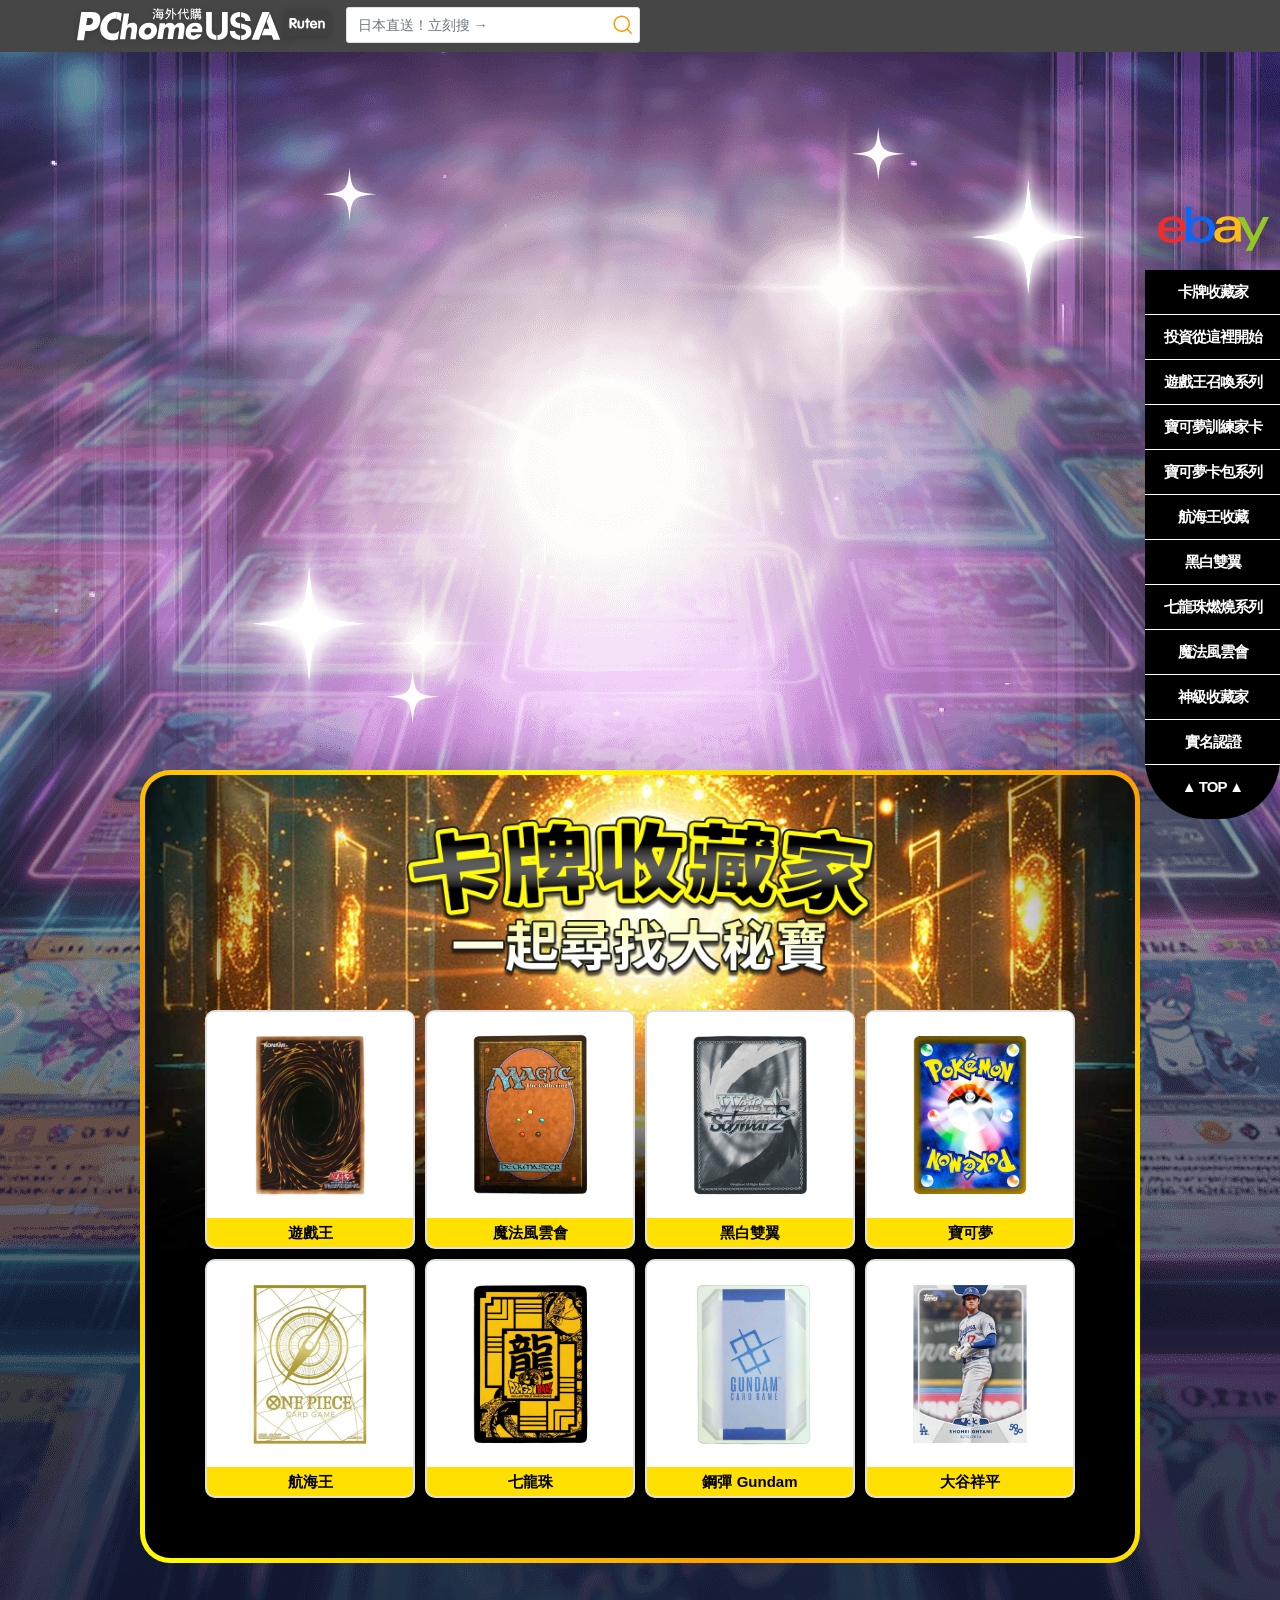
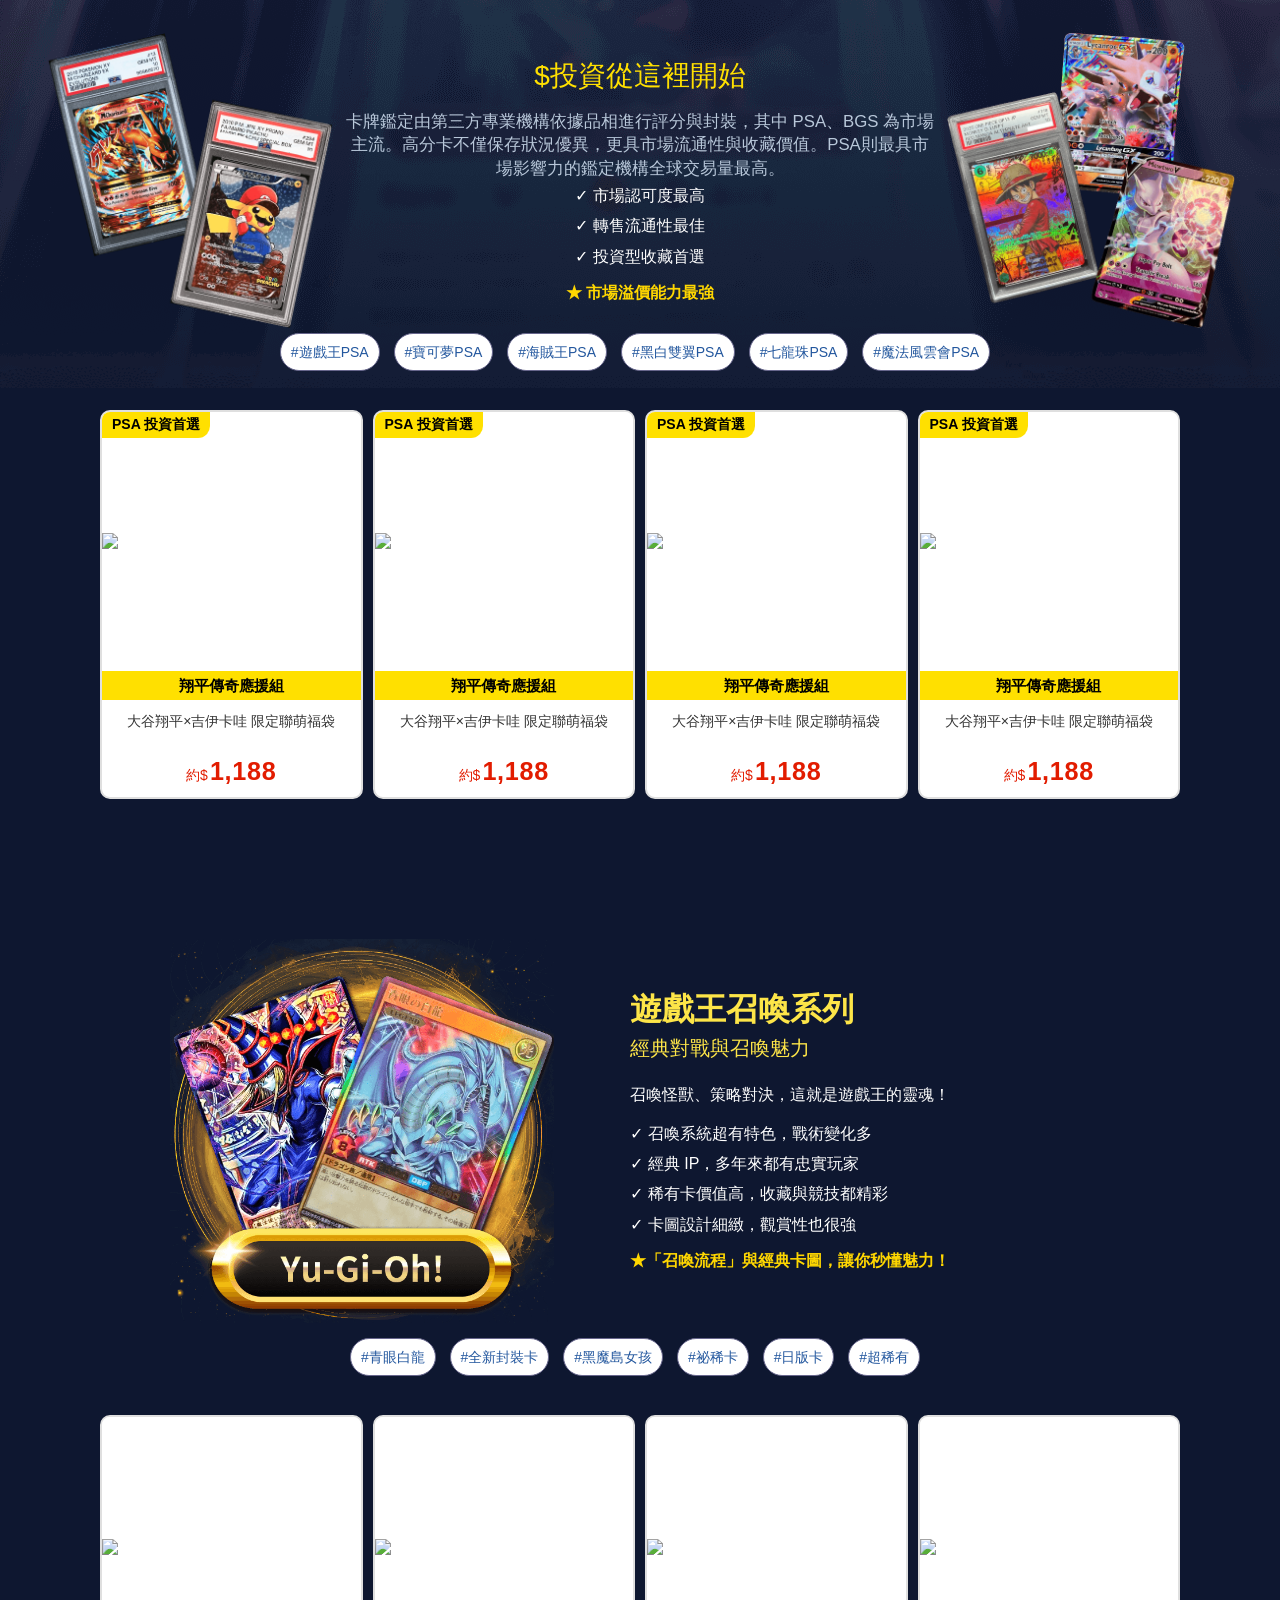
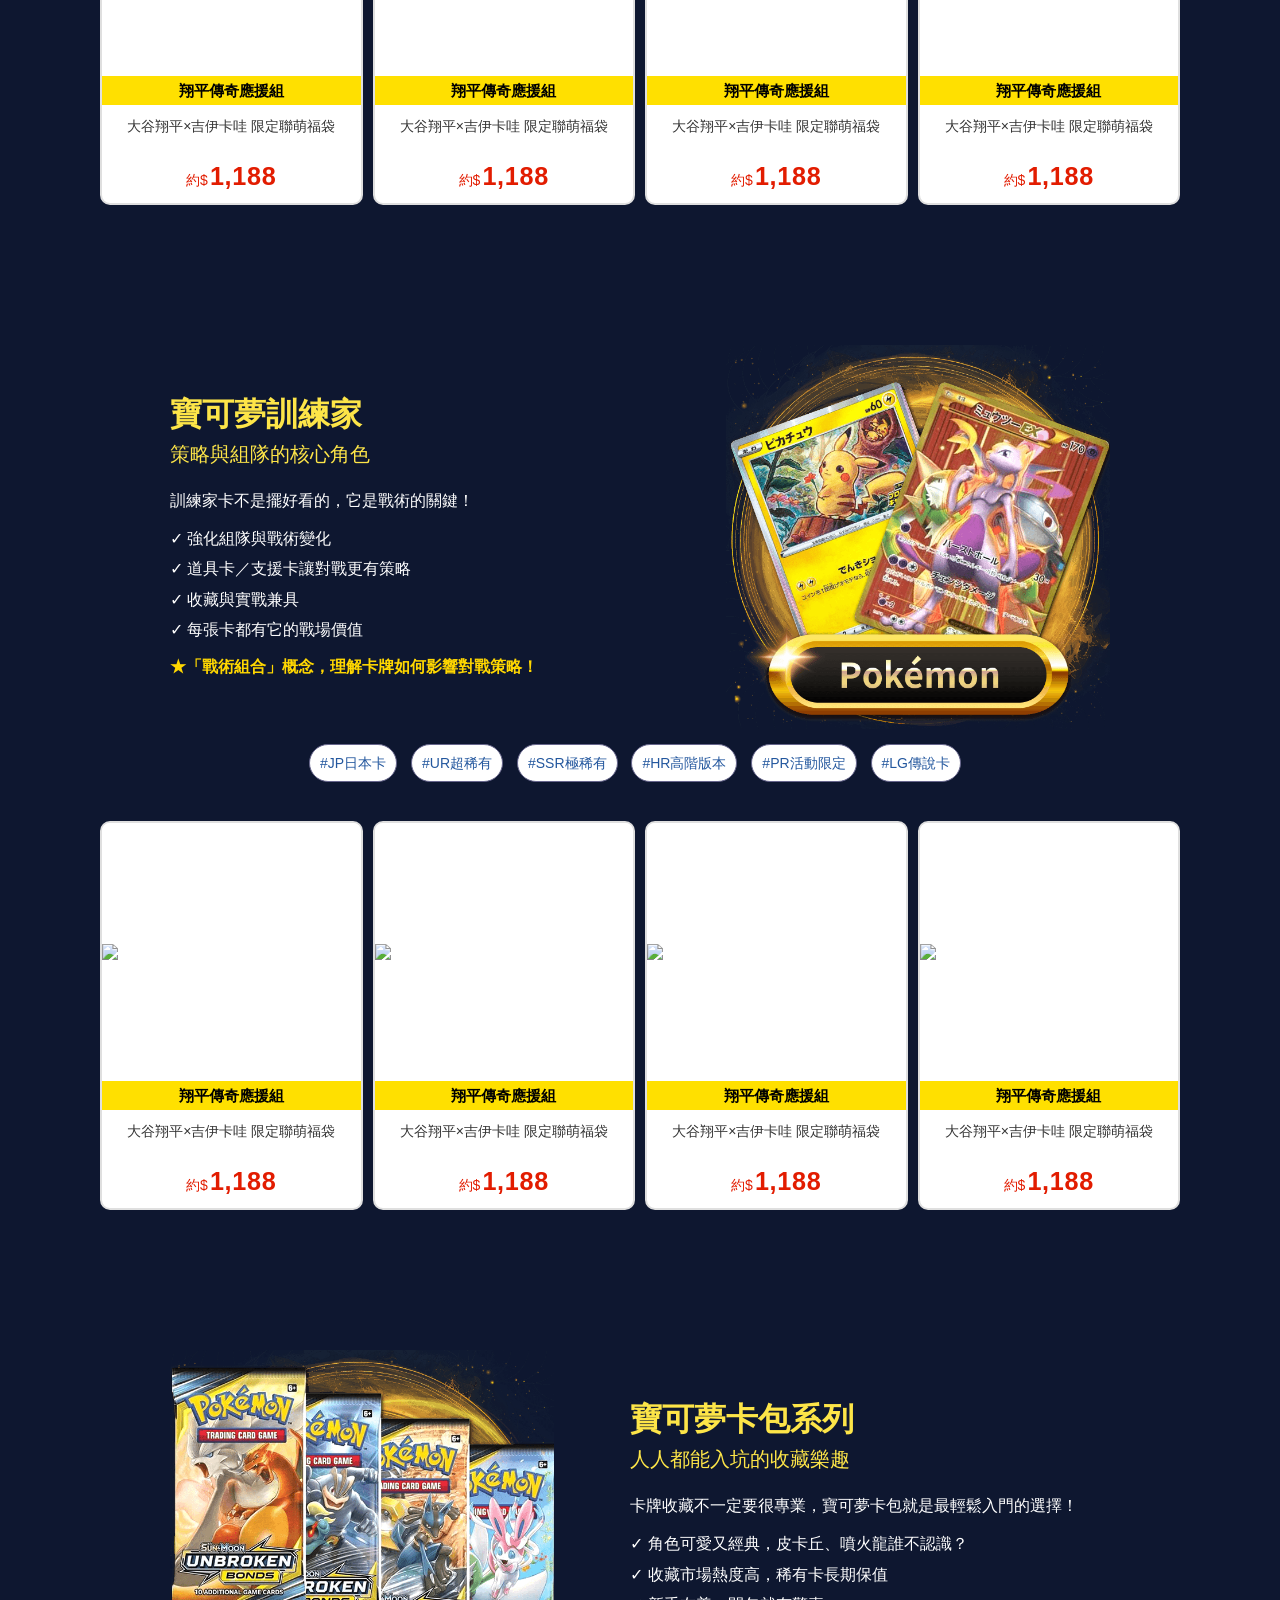
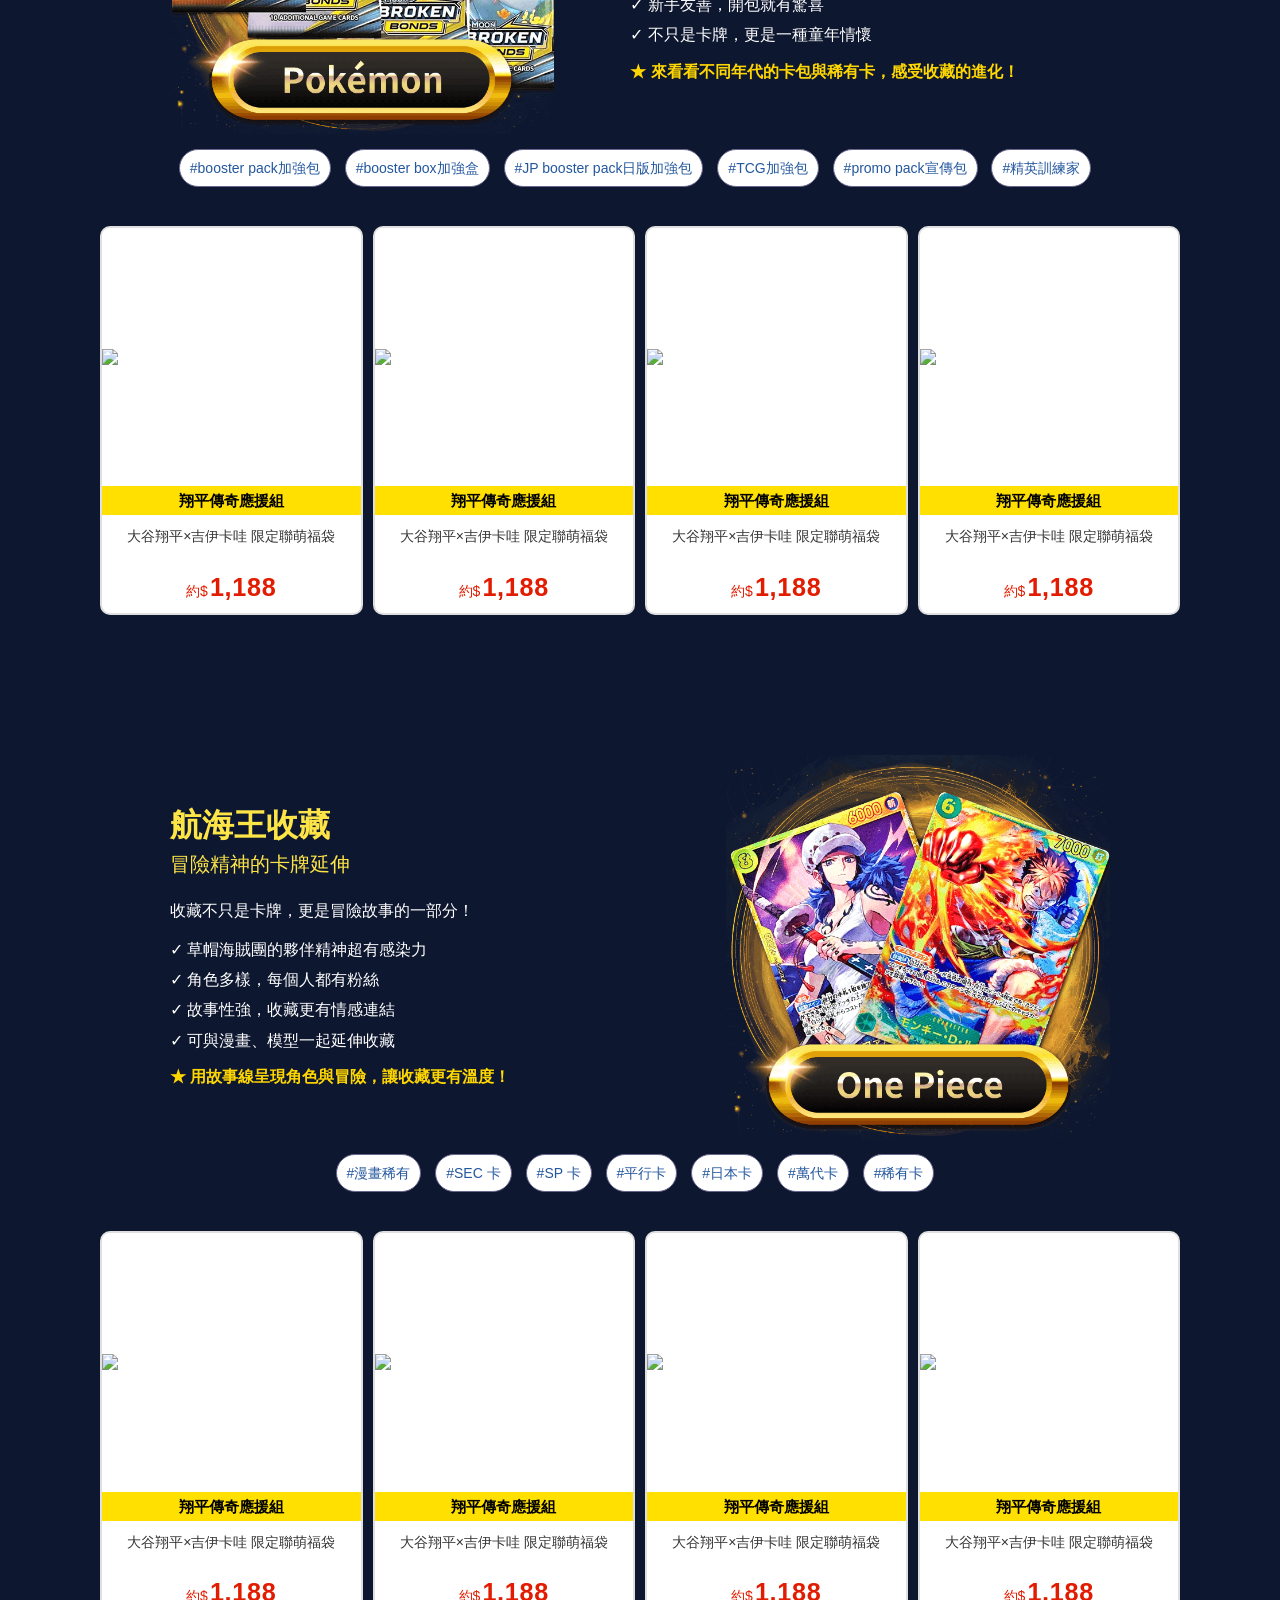
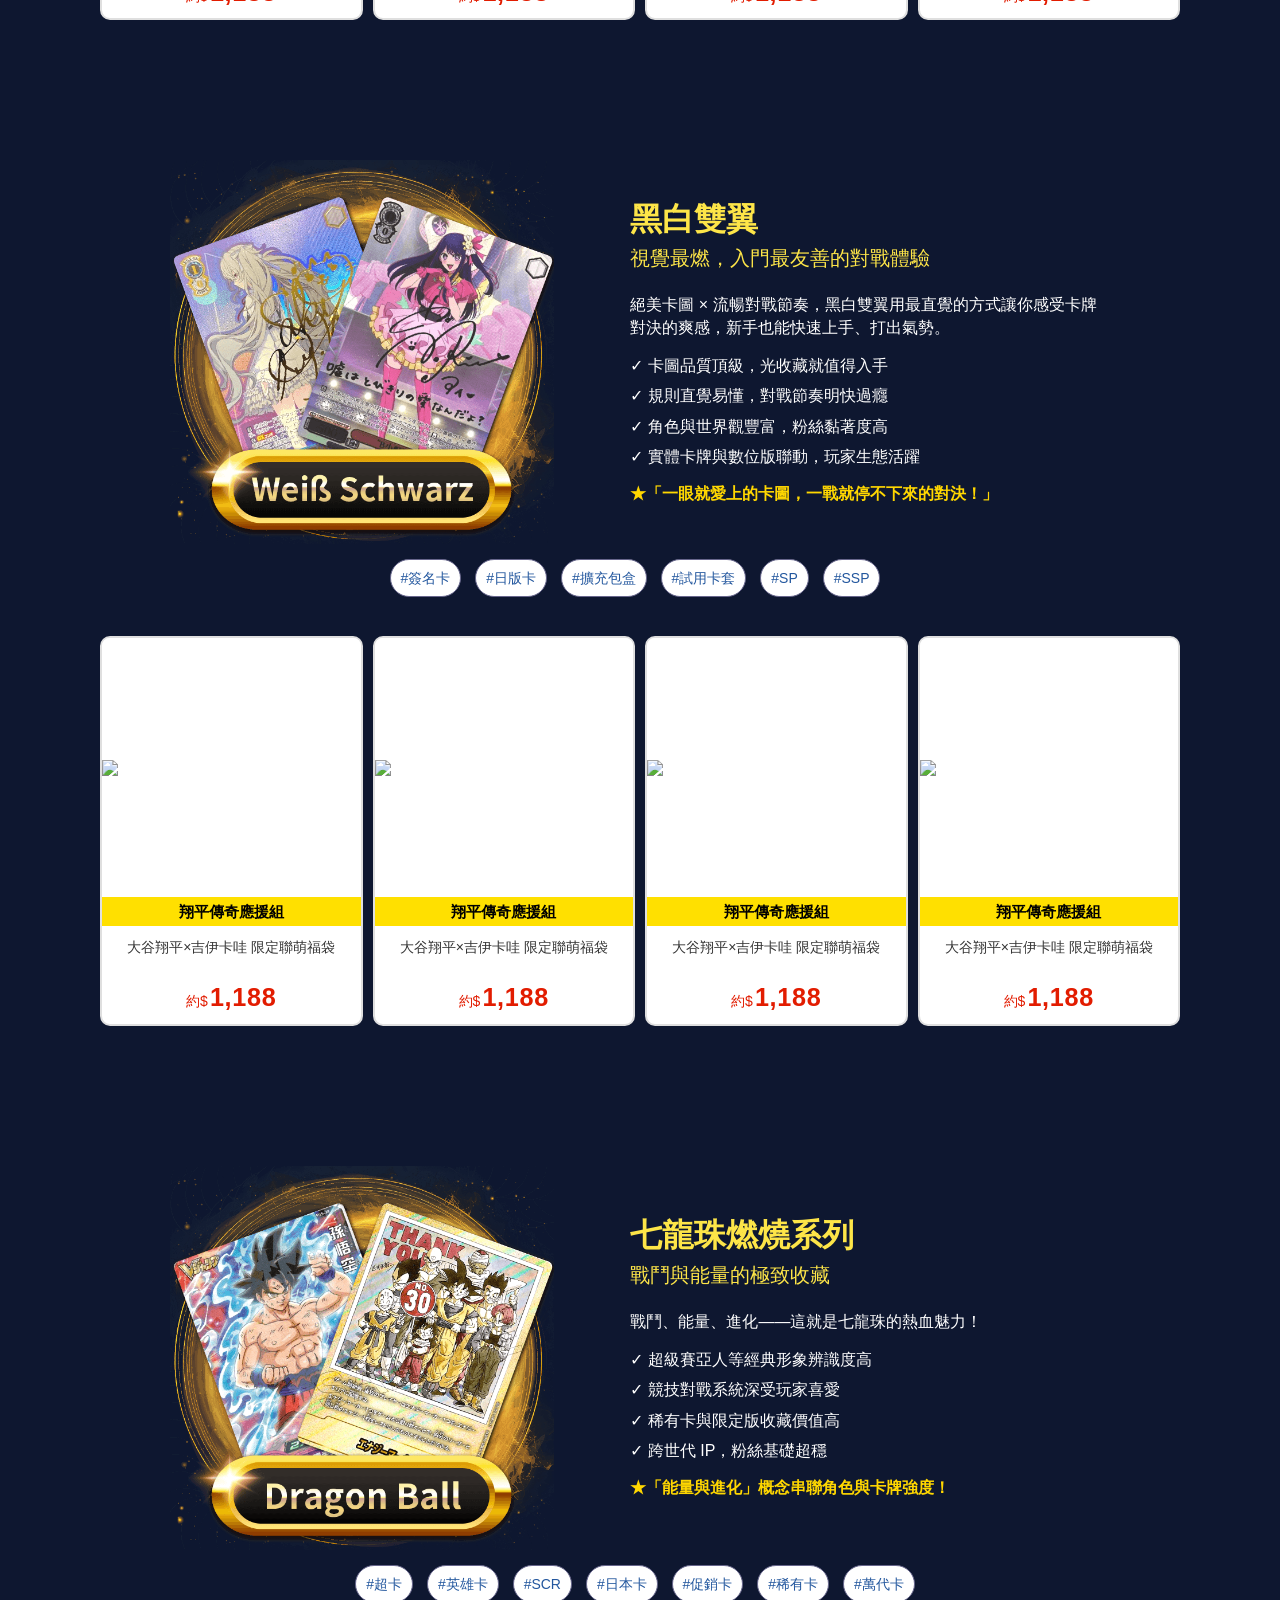
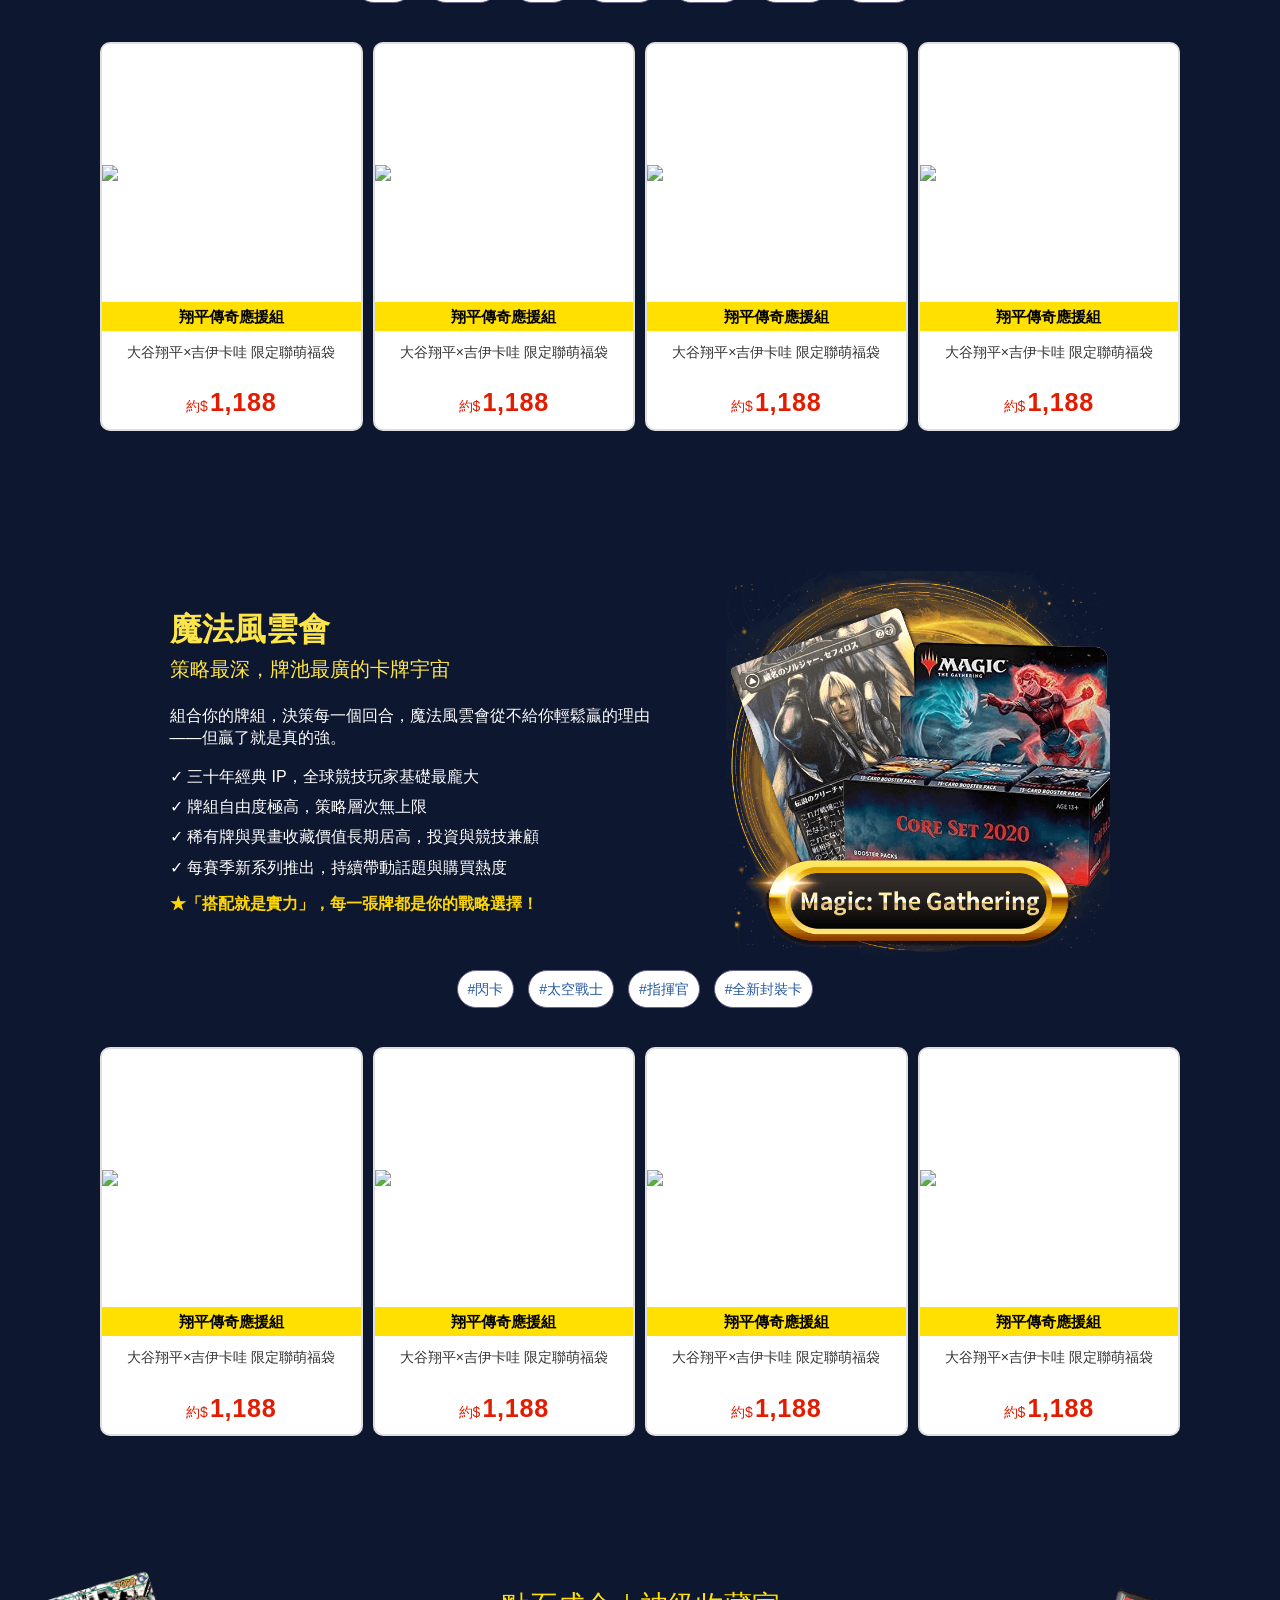
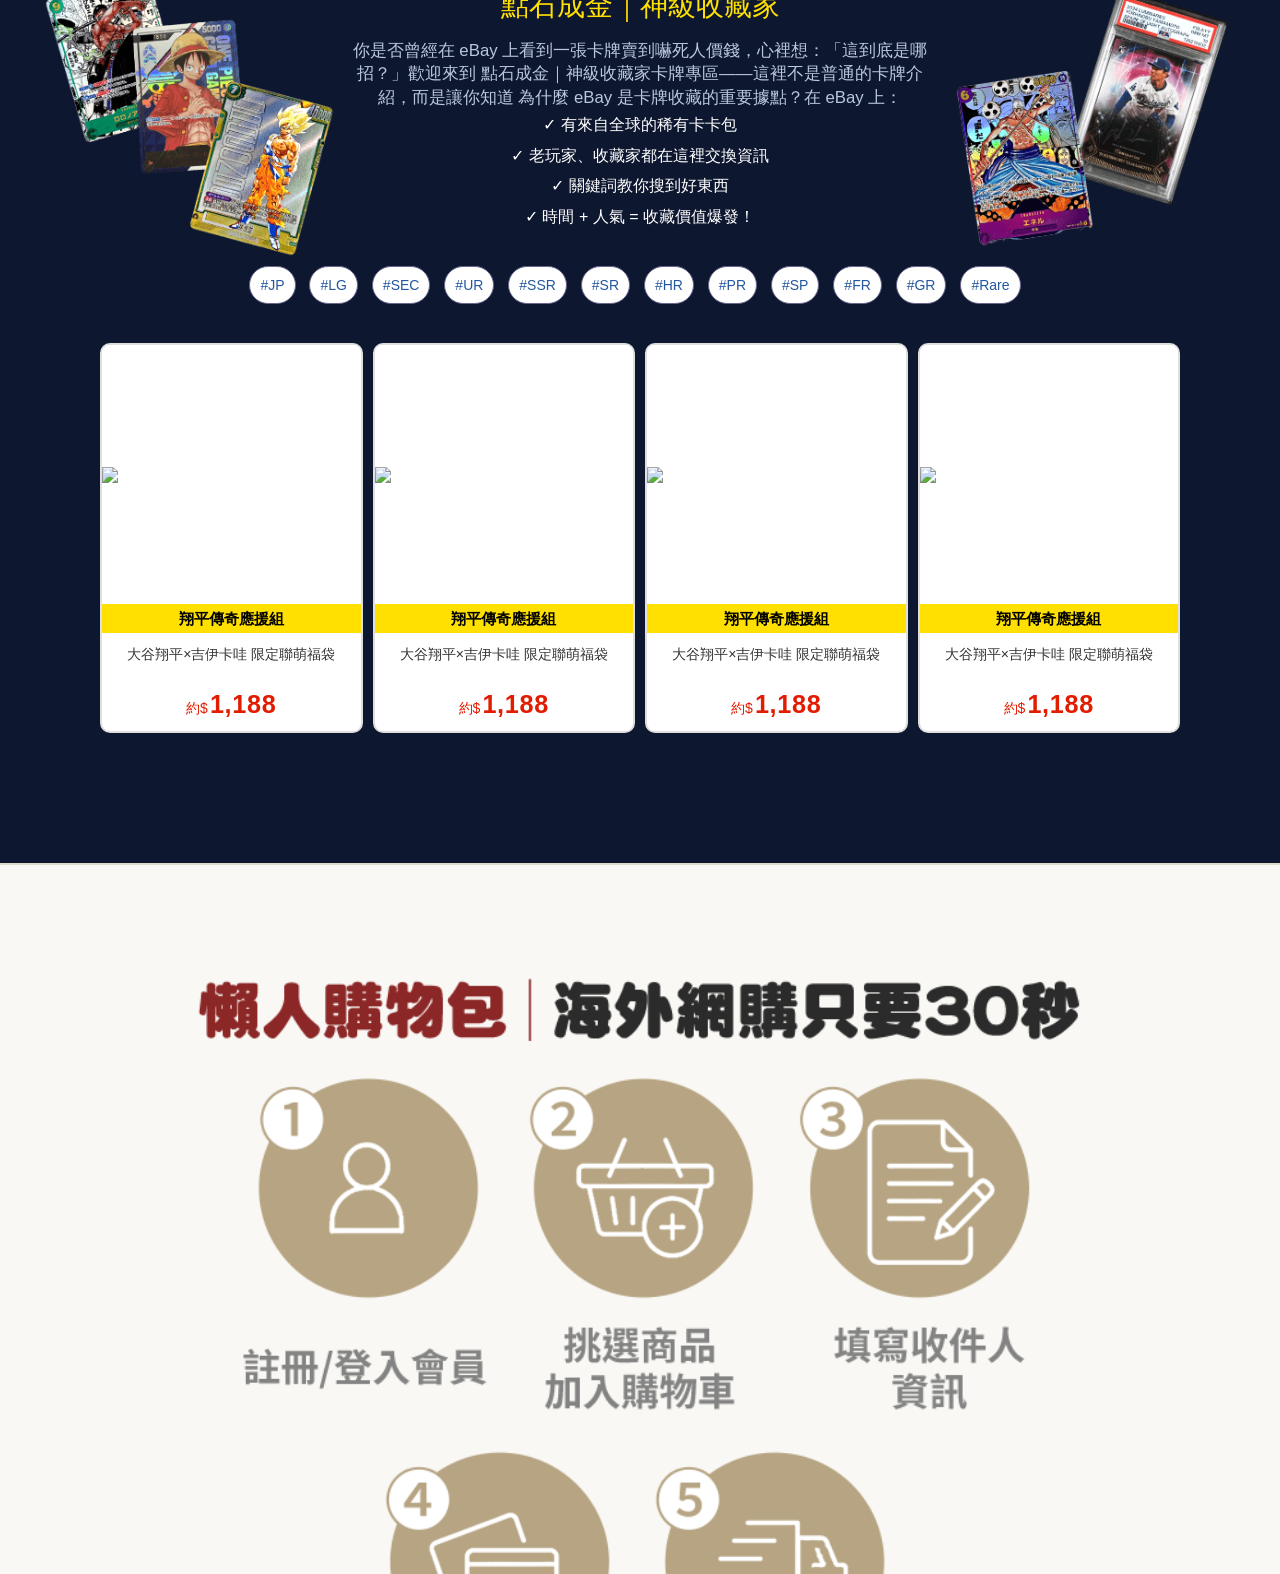
==== HTML/index.html @ 739887f2 "更新：將 eBay 日本館標籤改為寫死的 HTML 結構，並於名稱前補上 # 號" ====
<!DOCTYPE html>
<html>

<head>
  <meta http-equiv="Content-Type" content="text/html; charset=utf-8" />
  <meta http-equiv="X-UA-Compatible" content="IE=edge,Chrome=1" />
  <meta name="viewport" content="width=device-width">
  <!--seo熱門關鍵字修改處-->
  <link href="https://www.ruten.com.tw/images/favicon_pchomeus.ico" rel="shortcut icon" type="image/x-icon">
  <meta name="description" content="卡牌收藏家/海外代購/露天/ebay/美國ebay/免運/代購推薦/美國代購/3C周邊/美妝正貨/公仔玩具/古董收藏/聯名好物/書籍雜誌/二手精品/國際大牌。">
  <!--給google看的-->
  <meta property="og:title" content="卡牌收藏家| PChomeUSA-台灣 NO.1 拍賣網站">
  <meta name="keyword" content="卡牌收藏家/露天市集/海外代購/露天/ebay/美國ebay/免運/代購推薦/美國代購/3C周邊/美妝正貨/公仔玩具/古董收藏/聯名好物/書籍雜誌/二手精品/國際大牌。" />
  <meta property="og:description"
    content="卡牌收藏家加入LINE@獲得最新資訊，刷卡最高享5%回饋。輕鬆找到上億個商品，中文介面搜尋超便利，3C周邊/KPOP/JPOP/美妝正貨/公仔玩具/古董收藏/聯名好物/書籍雜誌/二手精品/國際大牌/音樂黑膠等輕鬆直送台灣，海外代購服務費0元，國內多元付款無匯差超方便。">
  <meta property="og:site_name" content="PChomeUSA">
  <meta property="og:image" content="images/seo.jpg">
  </meta>
  <!--給fb看的-->
  <meta itemprop="name" content=":::PChomeUSA:::">
  <meta itemprop="image" property="og:image" content="images/seo1.jpg" />
  <meta itemprop="description"
    content="卡牌收藏家加入LINE@獲得最新資訊，刷卡最高享5%回饋。輕鬆找到上億個商品，中文介面搜尋超便利，3C周邊/KPOP/JPOP/美妝正貨/公仔玩具/古董收藏/聯名好物/書籍雜誌/二手精品/國際大牌/音樂黑膠等輕鬆直送台灣，海外代購服務費0元，國內多元付款無匯差超方便。">
  <!--seo熱門關鍵字修改處-->
  <title>卡牌收藏家 Ebay|PChomeUSA-台灣 NO.1 拍賣網站</title>
  <base target="_blank">
  <!-- 外掛CSS -->
  <link rel="stylesheet" href="https://cdnjs.cloudflare.com/ajax/libs/font-awesome/5.15.1/css/all.min.css">
  <link rel="stylesheet" href="https://cdnjs.cloudflare.com/ajax/libs/normalize/8.0.1/normalize.min.css">
  <link href="lib/animate.min.css" rel="stylesheet" type="text/css" media="screen">
  <link href="lib/bootstrap/bootstrap.min.css" rel="stylesheet" type="text/css" media="all">
  <link href="lib/swiper/swiper.min.css" rel="stylesheet" type="text/css" media="screen">
  <link href="https://unpkg.com/aos@2.3.1/dist/aos.css" rel="stylesheet">
  <script src="https://unpkg.com/aos@2.3.1/dist/aos.js"></script>
  <!-- 基本CSS -->
  <link href="resource/css/rt-style-base.css" rel="stylesheet">
  <link href="resource/css/animate.css" rel="stylesheet">
  <link href="resource/css/basic.css" rel="stylesheet">
  <link href="resource/css/style.css" rel="stylesheet">

  <!-- Global site tag (gtag.js) - Google Analytics -->
  <script async src="https://www.googletagmanager.com/gtag/js?id=UA-172905804-1"></script>
  <script>
    window.dataLayer = window.dataLayer || [];
    function gtag() { dataLayer.push(arguments); }
    gtag('js', new Date());

    gtag('config', 'UA-172905804-1');
  </script>

  <!-- Google Tag Manager -->
  <script>(function (w, d, s, l, i) {
      w[l] = w[l] || []; w[l].push({
        'gtm.start':
          new Date().getTime(), event: 'gtm.js'
      }); var f = d.getElementsByTagName(s)[0],
        j = d.createElement(s), dl = l != 'dataLayer' ? '&l=' + l : ''; j.async = true; j.src =
          'https://www.googletagmanager.com/gtm.js?id=' + i + dl; f.parentNode.insertBefore(j, f);
    })(window, document, 'script', 'dataLayer', 'GTM-5BBDQCT');</script>
  <!-- End Google Tag Manager -->

</head>

<body id="home" class="homepage">
  <!-- Google Tag Manager (noscript) -->
  <noscript><iframe src="https://www.googletagmanager.com/ns.html?id=GTM-5BBDQCT" height="0" width="0"
      style="display:none;visibility:hidden"></iframe></noscript>
  <!-- End Google Tag Manager (noscript) -->

  <!--header純白logo-white.svg-->
  <header class="l-header py-2">
    <div class="container d-flex justify-content-between align-items-center px-2">
      <div class="col-12 col-md-6 d-flex align-items-center px-0">
        <h1 class="header-logo" role="banner"><a href="https://pub.pchomeus.com/ebayglobal-day/index.html"
            title="回到露天市集"><img class="img-logo" src="images/logonew-w.svg" alt="露天市集"></a></h1>
        <div class="flex-fill">
          <form class="border rounded-sm bg-white" id="header_search_form" name="searchForm" method="get"
            action="https://www.ruten.com.tw/find/" accept-charset="utf-8">
            <div class="d-flex align-items-center">
              <input type="hidden" name="platform" value="ebay" />
              <input class="form-control border-0 flex-fill" id="keyword" name="q" value="" accesskey="4"
                data-type="search-input" autocomplete="off" placeholder="日本直送！立刻搜 →">
              <button class="btn icon icon-search px-1 py-0" type="submit" value="" title="搜尋"
                onclick="gtag('event', 'search', { 'event_category': 'ebay', 'event_label': 'searchbar' });"></button>
            </div>
          </form>
        </div>
        <button class="navbar-toggler">
          <div class="line"></div>
        </button>
      </div>

      <!--手機版小AD -->
      <div class="navbar-list mb_show" style="white-space: nowrap;">
        <a href="#section_01" target="_self" title="卡牌收藏家" rel="noopener">卡牌收藏家</a>
        <a href="#section_02" target="_self" title="投資從這裡開始" rel="noopener">投資從這裡開始</a>
        <a href="#section_05" target="_self" title="遊戲王召喚系列" rel="noopener">遊戲王召喚系列</a>
        <a href="#section_04" target="_self" title="寶可夢訓練家卡" rel="noopener">寶可夢訓練家卡</a>
        <a href="#section_03" target="_self" title="寶可夢卡包系列" rel="noopener">寶可夢卡包系列</a>
        <a href="#section_06" target="_self" title="航海王收藏" rel="noopener">航海王收藏</a>
        <a href="#section_09" target="_self" title="黑白雙翼" rel="noopener">黑白雙翼</a>
        <a href="#section_07" target="_self" title="七龍珠燃燒系列" rel="noopener">七龍珠燃燒系列</a>
        <a href="#section_10" target="_self" title="魔法雲會" rel="noopener">魔法風雲會</a>
        <a href="#section_08" target="_self" title="神級收藏家" rel="noopener">神級收藏家</a>
        <a href="https://pub.pchomeus.com/customs-rule/index.html" target="_blank" title="實名認證" rel="noopener">實名認證</a>
      </div>
    </div>
  </header>
  <!--header-->

  <!--結構都要包在裡面-->
  <div class="wrapper">

    <!--版頭-->
    <div class="kv pc_show">
      <div class="kv_w3 brightness-play">
        <div data-aos="zoom-in" data-aos-delay="200"><img src="./images/kv-3.png"></div>
      </div>
      <div class="kv_w2 brightness-play">
        <div data-aos="zoom-in"><img src="./images/kv-2.png"></div>
      </div>
      <div class="kv_L1 downtoup-play" style="animation-delay: 0.2s">
        <div data-aos="fade-down-right" data-aos-delay="200"><img src="./images/kv-L1.png"></div>
      </div>
      <div class="kv_L2 downtoup-play" style="animation-delay: 0.8s">
        <div data-aos="fade-down-right" data-aos-delay="300"><img src="./images/kv-L2.png"></div>
      </div>
      <div class="kv_L3 downtoup-play" style="animation-delay: 0.5s">
        <div data-aos="fade-down-right" data-aos-delay="400"><img src="./images/kv-L3.png"></div>
      </div>
      <div class="kv_R1 downtoup-play" style="animation-delay: 0.6s">
        <div data-aos="fade-down-left" data-aos-delay="200"><img src="./images/kv-R1.png"></div>
      </div>
      <div class="kv_R2 downtoup-play" style="animation-delay: 0.4s">
        <div data-aos="fade-down-left" data-aos-delay="300"><img src="./images/kv-R2.png"></div>
      </div>
      <div class="kv_R3 downtoup-play">
        <div data-aos="fade-down-left" data-aos-delay="400"><img src="./images/kv-R3.png"></div>
      </div>
      <div class="kv_w1"><img src="./images/kv-1.png"></div>
    </div>
    <div class="kv mb_show">
      <div class="kv_w3 downtoup-play">
        <div data-aos="zoom-in" data-aos-delay="100"><img src="./images/kv-750-2.png"></div>
      </div>
      <div class="kv_w2">
        <div data-aos="fade-up"><img src="./images/kv-750-3.png"></div>
      </div>
    </div>
    <!--版頭 結束-->

    <!-- <dl class="Hashtag">
      <dd>
        <strong><a href="https://www.ruten.com.tw/find/?q=UR&platform=ebay&cateid=0005"><span>UR</span></a></strong>
        <strong><a href="https://www.ruten.com.tw/find/?q=SSR&platform=ebay&cateid=00050014"><span>SSR</span></a></strong>
        <strong><a href="https://www.ruten.com.tw/find/?q=SR&platform=ebay&cateid=00050014"><span>SR</span></a></strong>
        <strong><a href="https://www.ruten.com.tw/find/?q=R&platform=ebay&cateid=00050014"><span>R</span></a></strong>
        <strong><a href="https://www.ruten.com.tw/find/?q=HR&platform=ebay&shipfee=0&cateid=00050014"><span>HR</span></a></strong>
        <strong><a href="https://www.ruten.com.tw/find/?q=PR&platform=ebay&cateid=00050014"><span>PR</span></a></strong>
        <strong><a href="https://www.ruten.com.tw/find/?q=SP&platform=ebay&cateid=00050014"><span>SP</span></a></strong>
        <strong><a href="#"><span>BR</span></a></strong>
        <strong><a href="https://www.ruten.com.tw/find/?q=FR&platform=ebay&cateid=00050014"><span>FR</span></a></strong>
        <strong><a href="https://www.ruten.com.tw/find/?q=SEC&platform=ebay&cateid=00050014"><span>SEC</span></a></strong>
        <strong><a href="https://www.ruten.com.tw/find/?q=Legend&platform=ebay&cateid=00050014"><span>LG</span></a></strong>
        <strong><a href="https://www.ruten.com.tw/find/?q=Gold%20Rare&platform=ebay&cateid=00050014"><span>GR</span></a></strong>
      </dd>
    </dl>

  <!-- 卡牌收藏家 -->
    <a name="section_01" id="section_01"></a>
    <section class="category-hobby category-A">
      <img src="./images/category-A-title.png" width="100%">
      <div class="grid-layout pc-col-4 mb-col-2 mb-gap-sm theme-pd">
        <div class="grid-item">
          <a href="https://www.ruten.com.tw/find/?q=Yu-Gi-Oh%20Card&platform=ebay&shipfee=0&sort=new%2Fdc">
            <div class="imgbox">
              <img src="./images/600x600-game.jpg">
            </div>
            <div class="promo-tag">遊戲王</div>
          </a>
        </div>
        <div class="grid-item">
          <a href="https://www.ruten.com.tw/find/?q=mtg%20Card&platform=ebay&shipfee=0&sort=new%2Fdc">
            <div class="imgbox">
              <img src="./images/600x600-magic.jpg">
            </div>
            <div class="promo-tag">魔法風雲會</div>
          </a>
        </div>
        <div class="grid-item">
          <a href="https://www.ruten.com.tw/find/?q=Weiss%20Schwarz%20Card&platform=ebay&shipfee=0&sort=new%2Fdc">
            <div class="imgbox">
              <img src="./images/600x600-bw.jpg">
            </div>
            <div class="promo-tag">黑白雙翼</div>
          </a>
        </div>
        <div class="grid-item">
          <a href="https://www.ruten.com.tw/find/?q=Pokemon%20Card&platform=ebay&shipfee=0&sort=new%2Fdc">
            <div class="imgbox">
              <img src="./images/600x600-poke.jpg">
            </div>
            <div class="promo-tag">寶可夢</div>
          </a>
        </div>
        <div class="grid-item">
          <a href="https://www.ruten.com.tw/find/?q=One%20Piece%20Card&platform=ebay&shipfee=0&sort=new%2Fdc">
            <div class="imgbox">
              <img src="./images/600x600-one.jpg">
            </div>
            <div class="promo-tag">航海王</div>
          </a>
        </div>
        <div class="grid-item">
          <a href="https://www.ruten.com.tw/find/?q=Dragon%20Ball%20Card&platform=ebay&shipfee=0&sort=new%2Fdc">
            <div class="imgbox">
              <img src="./images/600x600-7.jpg">
            </div>
            <div class="promo-tag">七龍珠</div>
          </a>
        </div>

        <div class="grid-item">
          <a href="https://www.ruten.com.tw/find/?q=Gundam%20Card&platform=ebay&shipfee=0&sort=new%2Fdc">
            <div class="imgbox">
              <img src="./images/600x600-Gundam.jpg">
            </div>
            <div class="promo-tag">鋼彈 Gundam</div>
          </a>
        </div>
        <div class="grid-item">
          <a href="https://www.ruten.com.tw/find/?q=Shohei%20Ohtani%20Card&platform=ebay&shipfee=0&sort=new%2Fdc">
            <div class="imgbox">
              <img src="./images/600x600-jp.jpg">
            </div>
            <div class="promo-tag">大谷祥平</div>
          </a>
        </div>
      </div>
    </section>
    <!-- 卡牌收藏家 結束 -->

    <!-- 投資從這裡開始 section_02 -->
    <a name="section_02" id="section_02"></a>
    <section class="category-hobby category-tcg">
      <div class="category-hero">
        <div class="hero mb_show"><img src="./images/category-hobby-mb.png"></div>
        <div class="hero-left pc_show"><img src="./images/category-hobby-left.png"></div>
        <div class="hero-center">
          <p class="sub">$投資從這裡開始</p>
          <p class="desc">卡牌鑑定由第三方專業機構依據品相進行評分與封裝，其中 PSA、BGS 為市場主流。高分卡不僅保存狀況優異，更具市場流通性與收藏價值。PSA則最具市場影響力的鑑定機構全球交易量最高。</p>
          <ul class="feature-list">
            <li>✓ 市場認可度最高</li>
            <li>✓ 轉售流通性最佳</li>
            <li>✓ 投資型收藏首選</li>
          </ul>
          <div class="highlight">★ 市場溢價能力最強</div>
        </div>
        <div class="hero-right pc_show"><img src="./images/category-hobby-right.png"></div>
      </div>
      <dl class="Hashtag">
        <dd id="tags-section02">
          <strong><a
              href="https://www.ruten.com.tw/find/?q=Yu-Gi-Oh%20psa10&platform=ebay&shipfee=0&sort=new%2Fdc"><span>遊戲王PSA</span></a></strong>
          <strong><a
              href="https://www.ruten.com.tw/find/?q=Pokemon%20psa%20&platform=ebay&shipfee=0&sort=new%2Fdc"><span>寶可夢PSA</span></a></strong>
          <strong><a
              href="https://www.ruten.com.tw/find/?q=One%20Piece%20psa&platform=ebay&shipfee=0&sort=new%2Fdc"><span>海賊王PSA</span></a></strong>
          <strong><a
              href="https://www.ruten.com.tw/find/?q=Weiss%20Schwarz%20psa&platform=ebay&shipfee=0&sort=new%2Fdc"><span>黑白雙翼PSA</span></a></strong>
          <strong><a
              href="https://www.ruten.com.tw/find/?q=Dragon%20Ball%20psa10&platform=ebay&shipfee=0&sort=new%2Fdc"><span>七龍珠PSA</span></a></strong>
          <strong><a
              href="https://www.ruten.com.tw/find/?q=mtg%20psa&platform=ebay&shipfee=0&sort=new%2Fdc"><span>魔法風雲會PSA</span></a></strong>
        </dd>
      </dl>
      <div id="grid-section02" class="grid-layout pc-col-4 mb-col-2 mb-gap-sm theme-pd">
        <div class="grid-item">
          <a href="https://www.ruten.com.tw/item/show?22544299484575">
            <div class="imgbox">
              <div class="promo-tag-mini"> PSA 投資首選 </div>
              <img
                src="https://a.rimg.com.tw/e1/ebay/5f6/4e4/tcg-from-japan%40ebay/a/12/05/1cfac87f1943ba399d5d26712db3a2cd_30261556746757_m.jpg">
            </div>
            <div class="promo-tag">翔平傳奇應援組 </div>
            <div class="pd-content">
              <span class="name">大谷翔平×吉伊卡哇 限定聯萌福袋</span>
              <div class="price">約$<b>1,188</b></div>
            </div>
          </a>
        </div>
        <div class="grid-item">
          <a href="https://www.ruten.com.tw/item/show?22544299484575">
            <div class="imgbox">
              <div class="promo-tag-mini"> PSA 投資首選 </div>
              <img
                src="https://a.rimg.com.tw/e1/ebay/dad/d3c/monkichi-tcg%40ebay/7/19/15/b8949ef4ebb65a1ae7502740d76ef4fb_30261553406229_m.jpg">
            </div>
            <div class="promo-tag">翔平傳奇應援組 </div>
            <div class="pd-content">
              <span class="name">大谷翔平×吉伊卡哇 限定聯萌福袋</span>
              <div class="price">約$<b>1,188</b></div>
            </div>
          </a>
        </div>
        <div class="grid-item">
          <a href="https://www.ruten.com.tw/item/show?22544299484575">
            <div class="imgbox">
              <div class="promo-tag-mini"> PSA 投資首選 </div>
              <img
                src="https://a.rimg.com.tw/e1/ebay/5f6/4e4/tcg-from-japan%40ebay/a/12/05/1cfac87f1943ba399d5d26712db3a2cd_30261556746757_m.jpg">
            </div>
            <div class="promo-tag">翔平傳奇應援組 </div>
            <div class="pd-content">
              <span class="name">大谷翔平×吉伊卡哇 限定聯萌福袋</span>
              <div class="price">約$<b>1,188</b></div>
            </div>
          </a>
        </div>
        <div class="grid-item">
          <a href="https://www.ruten.com.tw/item/show?22544299484575">
            <div class="imgbox">
              <div class="promo-tag-mini"> PSA 投資首選 </div>
              <img
                src="https://a.rimg.com.tw/e1/ebay/dad/d3c/monkichi-tcg%40ebay/7/19/15/b8949ef4ebb65a1ae7502740d76ef4fb_30261553406229_m.jpg">
            </div>
            <div class="promo-tag">翔平傳奇應援組 </div>
            <div class="pd-content">
              <span class="name">大谷翔平×吉伊卡哇 限定聯萌福袋</span>
              <div class="price">約$<b>1,188</b></div>
            </div>
          </a>
        </div>
      </div>
    </section>
    <!-- 投資從這裡開始 結束 -->

    <!-- 遊戲王召喚系列 section_05 -->
    <a name="section_05" id="section_05"></a>
    <section class="category-hobby category-luxury">
      <div class="item-row">
        <div class="image-box">
          <img src="./images/730x675-3.png" alt="產品圖片">
        </div>
        <div class="content-box">
          <h2 class="title">遊戲王召喚系列</h2>
          <h3 class="subtitle">經典對戰與召喚魅力</h3>
          <p class="description">召喚怪獸、策略對決，這就是遊戲王的靈魂！</p>
          <ul class="feature-list">
            <li>✓ 召喚系統超有特色，戰術變化多</li>
            <li>✓ 經典 IP，多年來都有忠實玩家</li>
            <li>✓ 稀有卡價值高，收藏與競技都精彩</li>
            <li>✓ 卡圖設計細緻，觀賞性也很強</li>
          </ul>
          <div class="highlight">★「召喚流程」與經典卡圖，讓你秒懂魅力！</div>
        </div>
      </div>
      <dl class="Hashtag">
        <dd id="tags-section05">
          <strong><a
              href="https://www.ruten.com.tw/find/?q=blue%20eyes%20white%20dragon%20card&platform=ebay&shipfee=0"><span>青眼白龍</span></a></strong>
          <strong><a
              href="https://www.ruten.com.tw/find/?q=yugioh%20box%20new&platform=ebay&shipfee=0&sort=ords%2Fdc"><span>全新封裝卡</span></a></strong>
          <strong><a
              href="https://www.ruten.com.tw/find/?q=Dark%20Magician%20Girl%20card&platform=ebay&shipfee=0"><span>黑魔島女孩</span></a></strong>
          <strong><a
              href="https://www.ruten.com.tw/find/?q=YuGiOh%20secret%20rare&platform=ebay&shipfee=0"><span>祕稀卡</span></a></strong>
          <strong><a
              href="https://www.ruten.com.tw/find/?q=YuGiOh%20Japanese%20card&platform=ebay&shipfee=0"><span>日版卡</span></a></strong>
          <strong><a
              href="https://www.ruten.com.tw/find/?q=YuGiOh%20ultra%20rare&platform=ebay&shipfee=0"><span>超稀有</span></a></strong>
        </dd>
      </dl>
      <div id="grid-section05" class="grid-layout pc-col-4 mb-col-2 mb-gap-sm theme-pd">
        <div class="grid-item">
          <a href="https://www.ruten.com.tw/item/show?22544299484575">
            <div class="imgbox">
              <img src="https://gcs.rimg.com.tw/g1/4/ed/9f/22544299484575_527.jpg">
            </div>
            <div class="promo-tag">翔平傳奇應援組 </div>
            <div class="pd-content">
              <span class="name">大谷翔平×吉伊卡哇 限定聯萌福袋</span>
              <div class="price">約$<b>1,188</b></div>
            </div>
          </a>
        </div>
        <div class="grid-item">
          <a href="https://www.ruten.com.tw/item/show?22544299484575">
            <div class="imgbox">
              <img src="https://gcs.rimg.com.tw/g1/4/ed/9f/22544299484575_527.jpg">
            </div>
            <div class="promo-tag">翔平傳奇應援組 </div>
            <div class="pd-content">
              <span class="name">大谷翔平×吉伊卡哇 限定聯萌福袋</span>
              <div class="price">約$<b>1,188</b></div>
            </div>
          </a>
        </div>
        <div class="grid-item">
          <a href="https://www.ruten.com.tw/item/show?22544299484575">
            <div class="imgbox">
              <img src="https://gcs.rimg.com.tw/g1/4/ed/9f/22544299484575_527.jpg">
            </div>
            <div class="promo-tag">翔平傳奇應援組 </div>
            <div class="pd-content">
              <span class="name">大谷翔平×吉伊卡哇 限定聯萌福袋</span>
              <div class="price">約$<b>1,188</b></div>
            </div>
          </a>
        </div>
        <div class="grid-item">
          <a href="https://www.ruten.com.tw/item/show?22544299484575">
            <div class="imgbox">
              <img src="https://gcs.rimg.com.tw/g1/4/ed/9f/22544299484575_527.jpg">
            </div>
            <div class="promo-tag">翔平傳奇應援組 </div>
            <div class="pd-content">
              <span class="name">大谷翔平×吉伊卡哇 限定聯萌福袋</span>
              <div class="price">約$<b>1,188</b></div>
            </div>
          </a>
        </div>
      </div>
    </section>
    <!-- 遊戲王召喚系列 結束 -->

    <!-- 寶可夢訓練家卡 section_04 -->
    <a name="section_04" id="section_04"></a>
    <section class="category-hobby category-luxury">
      <div class="item-row reverse">
        <div class="image-box">
          <img src="./images/730x675-2.png" alt="產品圖片">
        </div>
        <div class="content-box">
          <h2 class="title">寶可夢訓練家</h2>
          <h3 class="subtitle">策略與組隊的核心角色</h3>
          <p class="description">訓練家卡不是擺好看的，它是戰術的關鍵！</p>
          <ul class="feature-list">
            <li>✓ 強化組隊與戰術變化</li>
            <li>✓ 道具卡／支援卡讓對戰更有策略</li>
            <li>✓ 收藏與實戰兼具</li>
            <li>✓ 每張卡都有它的戰場價值</li>
          </ul>
          <div class="highlight">★「戰術組合」概念，理解卡牌如何影響對戰策略！</div>
        </div>
      </div>
      <dl class="Hashtag">
        <dd id="tags-section04">
          <strong><a
              href="https://www.ruten.com.tw/find/?q=Pokemon%20Japanese%20card&platform=ebay&shipfee=0&cateid=00050014"><span>JP日本卡</span></a></strong>
          <strong><a
              href="https://www.ruten.com.tw/find/?q=UR&platform=ebay&shipfee=0&cateid=0005"><span>UR超稀有</span></a></strong>
          <strong><a
              href="https://www.ruten.com.tw/find/?q=Pokemon%20%20SSR&platform=ebay&shipfee=0&cateid=00050014"><span>SSR極稀有</span></a></strong>
          <strong><a
              href="https://www.ruten.com.tw/find/?q=Pokemon%20%20HR&platform=ebay&shipfee=0&cateid=00050014"><span>HR高階版本</span></a></strong>
          <strong><a
              href="https://www.ruten.com.tw/find/?q=Pokemon%20%20PR&platform=ebay&shipfee=0&cateid=00050014"><span>PR活動限定</span></a></strong>
          <strong><a
              href="https://www.ruten.com.tw/find/?q=Pokemon%20%20Legend&platform=ebay&shipfee=0&cateid=00050014"><span>LG傳說卡</span></a></strong>
        </dd>
      </dl>
      <div id="grid-section04" class="grid-layout pc-col-4 mb-col-2 mb-gap-sm theme-pd">
        <div class="grid-item">
          <a href="https://www.ruten.com.tw/item/show?22544299484575">
            <div class="imgbox">
              <img src="https://gcs.rimg.com.tw/g2/9/98/3a/22541137285178_603.png">
            </div>
            <div class="promo-tag">翔平傳奇應援組 </div>
            <div class="pd-content">
              <span class="name">大谷翔平×吉伊卡哇 限定聯萌福袋</span>
              <div class="price">約$<b>1,188</b></div>
            </div>
          </a>
        </div>
        <div class="grid-item">
          <a href="https://www.ruten.com.tw/item/show?22544299484575">
            <div class="imgbox">
              <img src="https://gcs.rimg.com.tw/g2/9/98/3a/22541137285178_603.png">
            </div>
            <div class="promo-tag">翔平傳奇應援組 </div>
            <div class="pd-content">
              <span class="name">大谷翔平×吉伊卡哇 限定聯萌福袋</span>
              <div class="price">約$<b>1,188</b></div>
            </div>
          </a>
        </div>
        <div class="grid-item">
          <a href="https://www.ruten.com.tw/item/show?22544299484575">
            <div class="imgbox">
              <img src="https://gcs.rimg.com.tw/g2/9/98/3a/22541137285178_603.png">
            </div>
            <div class="promo-tag">翔平傳奇應援組 </div>
            <div class="pd-content">
              <span class="name">大谷翔平×吉伊卡哇 限定聯萌福袋</span>
              <div class="price">約$<b>1,188</b></div>
            </div>
          </a>
        </div>
        <div class="grid-item">
          <a href="https://www.ruten.com.tw/item/show?22544299484575">
            <div class="imgbox">
              <img src="https://gcs.rimg.com.tw/g2/9/98/3a/22541137285178_603.png">
            </div>
            <div class="promo-tag">翔平傳奇應援組 </div>
            <div class="pd-content">
              <span class="name">大谷翔平×吉伊卡哇 限定聯萌福袋</span>
              <div class="price">約$<b>1,188</b></div>
            </div>
          </a>
        </div>
      </div>
    </section>
    <!-- 寶可夢訓練家卡 結束 -->

    <!-- 寶可夢卡包系列 section_03-->
    <a name="section_03" id="section_03"></a>
    <section class="category-hobby category-optics">
      <div class="item-row">
        <div class="image-box">
          <img src="./images/730x675-1.png" alt="產品圖片">
        </div>
        <div class="content-box">
          <h2 class="title">寶可夢卡包系列</h2>
          <h3 class="subtitle">人人都能入坑的收藏樂趣</h3>
          <p class="description">卡牌收藏不一定要很專業，寶可夢卡包就是最輕鬆入門的選擇！</p>
          <ul class="feature-list">
            <li>✓ 角色可愛又經典，皮卡丘、噴火龍誰不認識？</li>
            <li>✓ 收藏市場熱度高，稀有卡長期保值</li>
            <li>✓ 新手友善，開包就有驚喜</li>
            <li>✓ 不只是卡牌，更是一種童年情懷</li>
          </ul>
          <div class="highlight">★ 來看看不同年代的卡包與稀有卡，感受收藏的進化！</div>
        </div>
      </div>
      <dl class="Hashtag">
        <dd id="tags-section03">
          <strong><a
              href="https://www.ruten.com.tw/find/?q=Pokemon%20booster%20pack&platform=ebay&shipfee=0"><span>booster
                pack加強包</span></a></strong>
          <strong><a
              href="https://www.ruten.com.tw/find/?q=Pokemon%20booster%20box&platform=ebay&shipfee=0"><span>booster
                box加強盒</span></a></strong>
          <strong><a
              href="https://www.ruten.com.tw/find/?q=Pokemon%20Japanese%20booster%20pack&platform=ebay&shipfee=0"><span>JP
                booster pack日版加強包</span></a></strong>
          <strong><a
              href="https://www.ruten.com.tw/find/?q=Pokemon%20TCG%20booster&platform=ebay&shipfee=0"><span>TCG加強包</span></a></strong>
          <strong><a
              href="https://www.ruten.com.tw/find/?q=Pokemon%20promo%20pack&platform=ebay&shipfee=0&isnew=1&sort=ords%2Fdc"><span>promo
                pack宣傳包</span></a></strong>
          <strong><a
              href="https://www.ruten.com.tw/find/?platform=ebay&q=Pokemon+elite+trainer+box"><span>精英訓練家</span></a></strong>
        </dd>
      </dl>
      <div id="grid-section03" class="grid-layout pc-col-4 mb-col-2 mb-gap-sm theme-pd">
        <div class="grid-item">
          <a href="https://www.ruten.com.tw/item/show?22544299484575">
            <div class="imgbox">
              <img src="https://gcs.rimg.com.tw/g2/9/98/3a/22541137285178_603.png">
            </div>
            <div class="promo-tag">翔平傳奇應援組 </div>
            <div class="pd-content">
              <span class="name">大谷翔平×吉伊卡哇 限定聯萌福袋</span>
              <div class="price">約$<b>1,188</b></div>
            </div>
          </a>
        </div>
        <div class="grid-item">
          <a href="https://www.ruten.com.tw/item/show?22544299484575">
            <div class="imgbox">
              <img src="https://gcs.rimg.com.tw/g2/9/98/3a/22541137285178_603.png">
            </div>
            <div class="promo-tag">翔平傳奇應援組 </div>
            <div class="pd-content">
              <span class="name">大谷翔平×吉伊卡哇 限定聯萌福袋</span>
              <div class="price">約$<b>1,188</b></div>
            </div>
          </a>
        </div>
        <div class="grid-item">
          <a href="https://www.ruten.com.tw/item/show?22544299484575">
            <div class="imgbox">
              <img src="https://gcs.rimg.com.tw/g2/9/98/3a/22541137285178_603.png">
            </div>
            <div class="promo-tag">翔平傳奇應援組 </div>
            <div class="pd-content">
              <span class="name">大谷翔平×吉伊卡哇 限定聯萌福袋</span>
              <div class="price">約$<b>1,188</b></div>
            </div>
          </a>
        </div>
        <div class="grid-item">
          <a href="https://www.ruten.com.tw/item/show?22544299484575">
            <div class="imgbox">
              <img src="https://gcs.rimg.com.tw/g2/9/98/3a/22541137285178_603.png">
            </div>
            <div class="promo-tag">翔平傳奇應援組 </div>
            <div class="pd-content">
              <span class="name">大谷翔平×吉伊卡哇 限定聯萌福袋</span>
              <div class="price">約$<b>1,188</b></div>
            </div>
          </a>
        </div>
      </div>
    </section>
    <!-- 寶可夢卡包系列 結束 -->

    <!-- 航海王收藏 section_06 -->
    <a name="section_06" id="section_06"></a>
    <section class="category-hobby category-luxury">
      <div class="item-row reverse">
        <div class="image-box">
          <img src="./images/730x675-4.png" alt="產品圖片">
        </div>
        <div class="content-box">
          <h2 class="title">航海王收藏</h2>
          <h3 class="subtitle">冒險精神的卡牌延伸</h3>
          <p class="description">收藏不只是卡牌，更是冒險故事的一部分！</p>
          <ul class="feature-list">
            <li>✓ 草帽海賊團的夥伴精神超有感染力</li>
            <li>✓ 角色多樣，每個人都有粉絲</li>
            <li>✓ 故事性強，收藏更有情感連結</li>
            <li>✓ 可與漫畫、模型一起延伸收藏</li>
          </ul>
          <div class="highlight">★ 用故事線呈現角色與冒險，讓收藏更有溫度！</div>
        </div>
      </div>
      <dl class="Hashtag">
        <dd id="tags-section06">
          <strong><a
              href="https://www.ruten.com.tw/find/?q=One%20Piece%20manga%20%20card&platform=ebay&shipfee=0"><span>漫畫稀有</span></a></strong>
          <strong><a href="https://www.ruten.com.tw/find/?q=One%20Piece%20SEC%20card&platform=ebay&shipfee=0"><span>SEC
                卡</span></a></strong>
          <strong><a href="https://www.ruten.com.tw/find/?q=One%20Piece%20SP%20card&platform=ebay&shipfee=0"><span>SP
                卡</span></a></strong>
          <strong><a
              href="https://www.ruten.com.tw/find/?q=One%20Piece%20parallel%20card&platform=ebay&shipfee=0"><span>平行卡</span></a></strong>
          <strong><a
              href="https://www.ruten.com.tw/find/?q=One%20Piece%20Japanese%20card&platform=ebay&shipfee=0"><span>日本卡</span></a></strong>
          <strong><a
              href="https://www.ruten.com.tw/find/?q=One%20Piece%20Bandai%20card&platform=ebay&shipfee=0"><span>萬代卡</span></a></strong>
          <strong><a
              href="https://www.ruten.com.tw/find/?q=One%20Piece%20rare%20card&platform=ebay&shipfee=0"><span>稀有卡</span></a></strong>
        </dd>
      </dl>
      <div id="grid-section06" class="grid-layout pc-col-4 mb-col-2 mb-gap-sm theme-pd">
        <div class="grid-item">
          <a href="https://www.ruten.com.tw/item/show?22544299484575">
            <div class="imgbox">
              <img src="https://gcs.rimg.com.tw/g1/4/ed/9f/22544299484575_527.jpg">
            </div>
            <div class="promo-tag">翔平傳奇應援組 </div>
            <div class="pd-content">
              <span class="name">大谷翔平×吉伊卡哇 限定聯萌福袋</span>
              <div class="price">約$<b>1,188</b></div>
            </div>
          </a>
        </div>
        <div class="grid-item">
          <a href="https://www.ruten.com.tw/item/show?22544299484575">
            <div class="imgbox">
              <img src="https://gcs.rimg.com.tw/g1/4/ed/9f/22544299484575_527.jpg">
            </div>
            <div class="promo-tag">翔平傳奇應援組 </div>
            <div class="pd-content">
              <span class="name">大谷翔平×吉伊卡哇 限定聯萌福袋</span>
              <div class="price">約$<b>1,188</b></div>
            </div>
          </a>
        </div>
        <div class="grid-item">
          <a href="https://www.ruten.com.tw/item/show?22544299484575">
            <div class="imgbox">
              <img src="https://gcs.rimg.com.tw/g1/4/ed/9f/22544299484575_527.jpg">
            </div>
            <div class="promo-tag">翔平傳奇應援組 </div>
            <div class="pd-content">
              <span class="name">大谷翔平×吉伊卡哇 限定聯萌福袋</span>
              <div class="price">約$<b>1,188</b></div>
            </div>
          </a>
        </div>
        <div class="grid-item">
          <a href="https://www.ruten.com.tw/item/show?22544299484575">
            <div class="imgbox">
              <img src="https://gcs.rimg.com.tw/g1/4/ed/9f/22544299484575_527.jpg">
            </div>
            <div class="promo-tag">翔平傳奇應援組 </div>
            <div class="pd-content">
              <span class="name">大谷翔平×吉伊卡哇 限定聯萌福袋</span>
              <div class="price">約$<b>1,188</b></div>
            </div>
          </a>
        </div>
      </div>
    </section>
    <!-- 航海王收藏 結束 -->

    <!-- 黑白雙翼 section_09 -->
    <a name="section_09" id="section_09"></a>
    <section class="category-hobby category-luxury">
      <div class="item-row">
        <div class="image-box">
          <img src="./images/730x675-7.png" alt="產品圖片">
        </div>
        <div class="content-box">
          <h2 class="title">黑白雙翼</h2>
          <h3 class="subtitle">視覺最燃，入門最友善的對戰體驗</h3>
          <p class="description">絕美卡圖 × 流暢對戰節奏，黑白雙翼用最直覺的方式讓你感受卡牌對決的爽感，新手也能快速上手、打出氣勢。</p>
          <ul class="feature-list">
            <li>✓ 卡圖品質頂級，光收藏就值得入手</li>
            <li>✓ 規則直覺易懂，對戰節奏明快過癮</li>
            <li>✓ 角色與世界觀豐富，粉絲黏著度高</li>
            <li>✓ 實體卡牌與數位版聯動，玩家生態活躍</li>
          </ul>
          <div class="highlight">★「一眼就愛上的卡圖，一戰就停不下來的對決！」</div>
        </div>
      </div>
      <dl class="Hashtag">
        <dd id="tags-section09">
          <strong><a
              href="https://www.ruten.com.tw/find/?q=Weiss%20Schwarz%20signed%20&platform=ebay&shipfee=0&sort=ords%2Fdc"><span>簽名卡</span></a></strong>
          <strong><a
              href="https://www.ruten.com.tw/find/?q=Weiss%20Schwarz%20Japanese&platform=ebay&shipfee=0"><span>日版卡</span></a></strong>
          <strong><a
              href="https://www.ruten.com.tw/find/?q=Weiss%20Schwarz%20booster%20box&platform=ebay&shipfee=0"><span>擴充包盒</span></a></strong>
          <strong><a
              href="https://www.ruten.com.tw/find/?q=Weiss%20Schwarz%20trial%20deck&platform=ebay&shipfee=0"><span>試用卡套</span></a></strong>
          <strong><a
              href="https://www.ruten.com.tw/find/?q=Weiss%20Schwarz%20SP&platform=ebay&shipfee=0"><span>SP</span></a></strong>
          <strong><a
              href="https://www.ruten.com.tw/find/?q=Weiss%20Schwarz%20SSP&platform=ebay&shipfee=0"><span>SSP</span></a></strong>
        </dd>
      </dl>
      <div class="grid-layout pc-col-4 mb-col-2 mb-gap-sm theme-pd">
        <div class="grid-item">
          <a href="https://www.ruten.com.tw/item/show?22544299484575">
            <div class="imgbox">
              <img src="https://gcs.rimg.com.tw/g1/4/ed/9f/22544299484575_527.jpg">
            </div>
            <div class="promo-tag">翔平傳奇應援組 </div>
            <div class="pd-content">
              <span class="name">大谷翔平×吉伊卡哇 限定聯萌福袋</span>
              <div class="price">約$<b>1,188</b></div>
            </div>
          </a>
        </div>
        <div class="grid-item">
          <a href="https://www.ruten.com.tw/item/show?22544299484575">
            <div class="imgbox">
              <img src="https://gcs.rimg.com.tw/g1/4/ed/9f/22544299484575_527.jpg">
            </div>
            <div class="promo-tag">翔平傳奇應援組 </div>
            <div class="pd-content">
              <span class="name">大谷翔平×吉伊卡哇 限定聯萌福袋</span>
              <div class="price">約$<b>1,188</b></div>
            </div>
          </a>
        </div>
        <div class="grid-item">
          <a href="https://www.ruten.com.tw/item/show?22544299484575">
            <div class="imgbox">
              <img src="https://gcs.rimg.com.tw/g1/4/ed/9f/22544299484575_527.jpg">
            </div>
            <div class="promo-tag">翔平傳奇應援組 </div>
            <div class="pd-content">
              <span class="name">大谷翔平×吉伊卡哇 限定聯萌福袋</span>
              <div class="price">約$<b>1,188</b></div>
            </div>
          </a>
        </div>
        <div class="grid-item">
          <a href="https://www.ruten.com.tw/item/show?22544299484575">
            <div class="imgbox">
              <img src="https://gcs.rimg.com.tw/g1/4/ed/9f/22544299484575_527.jpg">
            </div>
            <div class="promo-tag">翔平傳奇應援組 </div>
            <div class="pd-content">
              <span class="name">大谷翔平×吉伊卡哇 限定聯萌福袋</span>
              <div class="price">約$<b>1,188</b></div>
            </div>
          </a>
        </div>
      </div>
    </section>
    <!-- 黑白雙翼 結束 -->

    <!-- 七龍珠燃燒系列 section_07 -->
    <a name="section_07" id="section_07"></a>
    <section class="category-hobby category-luxury">
      <div class="item-row">
        <div class="image-box">
          <img src="./images/730x675-5.png" alt="產品圖片">
        </div>
        <div class="content-box">
          <h2 class="title">七龍珠燃燒系列 </h2>
          <h3 class="subtitle">戰鬥與能量的極致收藏</h3>
          <p class="description">戰鬥、能量、進化——這就是七龍珠的熱血魅力！</p>
          <ul class="feature-list">
            <li>✓ 超級賽亞人等經典形象辨識度高</li>
            <li>✓ 競技對戰系統深受玩家喜愛</li>
            <li>✓ 稀有卡與限定版收藏價值高</li>
            <li>✓ 跨世代 IP，粉絲基礎超穩</li>
          </ul>
          <div class="highlight">★「能量與進化」概念串聯角色與卡牌強度！</div>
        </div>
      </div>
      <dl class="Hashtag">
        <dd id="tags-section07">
          <strong><a
              href="https://www.ruten.com.tw/find/?q=Dragon%20Ball%20Super%20card&platform=ebay&shipfee=0"><span>超卡</span></a></strong>
          <strong><a
              href="https://www.ruten.com.tw/find/?q=Dragon%20Ball%20Heroes%20card&platform=ebay&shipfee=0"><span>英雄卡</span></a></strong>
          <strong><a
              href="https://www.ruten.com.tw/find/?q=Dragon%20Ball%20SCR&platform=ebay&shipfee=0"><span>SCR</span></a></strong>
          <strong><a
              href="https://www.ruten.com.tw/find/?q=Dragon%20Ball%20Japanese%20card&platform=ebay&shipfee=0"><span>日本卡</span></a></strong>
          <strong><a
              href="https://www.ruten.com.tw/find/?q=Dragon%20Ball%20promo%20card&platform=ebay&shipfee=0"><span>促銷卡</span></a></strong>
          <strong><a
              href="https://www.ruten.com.tw/find/?q=Dragon%20Ball%20rare%20card&platform=ebay&shipfee=0"><span>稀有卡</span></a></strong>
          <strong><a
              href="https://www.ruten.com.tw/find/?q=Dragon%20Ball%20Bandai%20card&platform=ebay&shipfee=0"><span>萬代卡</span></a></strong>
        </dd>
      </dl>
      <div class="grid-layout pc-col-4 mb-col-2 mb-gap-sm theme-pd">
        <div class="grid-item">
          <a href="https://www.ruten.com.tw/item/show?22544299484575">
            <div class="imgbox">
              <img src="https://gcs.rimg.com.tw/g1/4/ed/9f/22544299484575_527.jpg">
            </div>
            <div class="promo-tag">翔平傳奇應援組 </div>
            <div class="pd-content">
              <span class="name">大谷翔平×吉伊卡哇 限定聯萌福袋</span>
              <div class="price">約$<b>1,188</b></div>
            </div>
          </a>
        </div>
        <div class="grid-item">
          <a href="https://www.ruten.com.tw/item/show?22544299484575">
            <div class="imgbox">
              <img src="https://gcs.rimg.com.tw/g1/4/ed/9f/22544299484575_527.jpg">
            </div>
            <div class="promo-tag">翔平傳奇應援組 </div>
            <div class="pd-content">
              <span class="name">大谷翔平×吉伊卡哇 限定聯萌福袋</span>
              <div class="price">約$<b>1,188</b></div>
            </div>
          </a>
        </div>
        <div class="grid-item">
          <a href="https://www.ruten.com.tw/item/show?22544299484575">
            <div class="imgbox">
              <img src="https://gcs.rimg.com.tw/g1/4/ed/9f/22544299484575_527.jpg">
            </div>
            <div class="promo-tag">翔平傳奇應援組 </div>
            <div class="pd-content">
              <span class="name">大谷翔平×吉伊卡哇 限定聯萌福袋</span>
              <div class="price">約$<b>1,188</b></div>
            </div>
          </a>
        </div>
        <div class="grid-item">
          <a href="https://www.ruten.com.tw/item/show?22544299484575">
            <div class="imgbox">
              <img src="https://gcs.rimg.com.tw/g1/4/ed/9f/22544299484575_527.jpg">
            </div>
            <div class="promo-tag">翔平傳奇應援組 </div>
            <div class="pd-content">
              <span class="name">大谷翔平×吉伊卡哇 限定聯萌福袋</span>
              <div class="price">約$<b>1,188</b></div>
            </div>
          </a>
        </div>
      </div>
    </section>
    <!-- 七龍珠燃燒系列 結束 -->

    <!-- 魔法風雲會 section_10 -->
    <a name="section_10" id="section_10"></a>
    <section class="category-hobby category-luxury">
      <div class="item-row reverse">
        <div class="image-box">
          <img src="./images/730x675-6.png" alt="產品圖片">
        </div>
        <div class="content-box">
          <h2 class="title">魔法風雲會</h2>
          <h3 class="subtitle">策略最深，牌池最廣的卡牌宇宙</h3>
          <p class="description">組合你的牌組，決策每一個回合，魔法風雲會從不給你輕鬆贏的理由——但贏了就是真的強。</p>
          <ul class="feature-list">
            <li>✓ 三十年經典 IP，全球競技玩家基礎最龐大</li>
            <li>✓ 牌組自由度極高，策略層次無上限</li>
            <li>✓ 稀有牌與異畫收藏價值長期居高，投資與競技兼顧</li>
            <li>✓ 每賽季新系列推出，持續帶動話題與購買熱度</li>
          </ul>
          <div class="highlight">★「搭配就是實力」，每一張牌都是你的戰略選擇！</div>
        </div>
      </div>
      <dl class="Hashtag">
        <dd id="tags-section10">
          <strong><a
              href="https://www.ruten.com.tw/find/?q=MTG%20foil%20card&platform=ebay&shipfee=0"><span>閃卡</span></a></strong>
          <strong><a
              href="https://www.ruten.com.tw/find/?q=mtg%20Final%20Fantasy&platform=ebay&shipfee=0"><span>太空戰士</span></a></strong>
          <strong><a
              href="https://www.ruten.com.tw/find/?q=MTG%20commander%20deck%20&platform=ebay&shipfee=0"><span>指揮官</span></a></strong>
          <strong><a
              href="https://www.ruten.com.tw/find/?q=mtg%20Booster%20Box&platform=ebay&shipfee=0&sort=prc%2Fdc"><span>全新封裝卡</span></a></strong>
        </dd>
      </dl>
      <div class="grid-layout pc-col-4 mb-col-2 mb-gap-sm theme-pd">
        <div class="grid-item">
          <a href="https://www.ruten.com.tw/item/show?22544299484575">
            <div class="imgbox">
              <img src="https://gcs.rimg.com.tw/g1/4/ed/9f/22544299484575_527.jpg">
            </div>
            <div class="promo-tag">翔平傳奇應援組 </div>
            <div class="pd-content">
              <span class="name">大谷翔平×吉伊卡哇 限定聯萌福袋</span>
              <div class="price">約$<b>1,188</b></div>
            </div>
          </a>
        </div>
        <div class="grid-item">
          <a href="https://www.ruten.com.tw/item/show?22544299484575">
            <div class="imgbox">
              <img src="https://gcs.rimg.com.tw/g1/4/ed/9f/22544299484575_527.jpg">
            </div>
            <div class="promo-tag">翔平傳奇應援組 </div>
            <div class="pd-content">
              <span class="name">大谷翔平×吉伊卡哇 限定聯萌福袋</span>
              <div class="price">約$<b>1,188</b></div>
            </div>
          </a>
        </div>
        <div class="grid-item">
          <a href="https://www.ruten.com.tw/item/show?22544299484575">
            <div class="imgbox">
              <img src="https://gcs.rimg.com.tw/g1/4/ed/9f/22544299484575_527.jpg">
            </div>
            <div class="promo-tag">翔平傳奇應援組 </div>
            <div class="pd-content">
              <span class="name">大谷翔平×吉伊卡哇 限定聯萌福袋</span>
              <div class="price">約$<b>1,188</b></div>
            </div>
          </a>
        </div>
        <div class="grid-item">
          <a href="https://www.ruten.com.tw/item/show?22544299484575">
            <div class="imgbox">
              <img src="https://gcs.rimg.com.tw/g1/4/ed/9f/22544299484575_527.jpg">
            </div>
            <div class="promo-tag">翔平傳奇應援組 </div>
            <div class="pd-content">
              <span class="name">大谷翔平×吉伊卡哇 限定聯萌福袋</span>
              <div class="price">約$<b>1,188</b></div>
            </div>
          </a>
        </div>
      </div>
    </section>
    <!-- 魔法風雲會 結束 -->

    <!-- 點石成金神級收藏家 section_08 -->
    <a name="section_08" id="section_08"></a>
    <section class="category-hobby category-tcg">
      <div class="category-hero">
        <div class="hero mb_show"><img src="./images/category-tcg-mb.png"></div>
        <div class="hero-left pc_show"><img src="./images/category-tcg-left.png"></div>
        <div class="hero-center">
          <p class="sub">點石成金｜神級收藏家</p>
          <p class="desc">你是否曾經在 eBay 上看到一張卡牌賣到嚇死人價錢，心裡想：「這到底是哪招？」歡迎來到 點石成金｜神級收藏家卡牌專區——這裡不是普通的卡牌介紹，而是讓你知道 為什麼 eBay
            是卡牌收藏的重要據點？在 eBay 上：</p>
          <ul class="feature-list">
            <li>✓ 有來自全球的稀有卡卡包</li>
            <li>✓ 老玩家、收藏家都在這裡交換資訊</li>
            <li>✓ 關鍵詞教你搜到好東西</li>
            <li>✓ 時間 + 人氣 = 收藏價值爆發！</li>
          </ul>
        </div>
        <div class="hero-right pc_show"><img src="./images/category-tcg-right.png"></div>
      </div>
      <dl class="Hashtag">
        <dd>
          <strong><a
              href="https://www.ruten.com.tw/find/?q=Pokemon%20Japanese%20card&platform=ebay&shipfee=0&cateid=00050014&sort=ords%2Fdc"><span>JP</span></a></strong>
          <strong><a
              href="https://www.ruten.com.tw/find/?q=Legend&platform=ebay&shipfee=0&cateid=00050014"><span>LG</span></a></strong>
          <strong><a
              href="https://www.ruten.com.tw/find/?q=SEC&platform=ebay&shipfee=0&cateid=00050014"><span>SEC</span></a></strong>
          <strong><a
              href="https://www.ruten.com.tw/find/?q=UR&platform=ebay&shipfee=0&cateid=0005"><span>UR</span></a></strong>
          <strong><a
              href="https://www.ruten.com.tw/find/?q=SSR&platform=ebay&shipfee=0&cateid=00050014"><span>SSR</span></a></strong>
          <strong><a
              href="https://www.ruten.com.tw/find/?q=SR&platform=ebay&shipfee=0&cateid=00050014"><span>SR</span></a></strong>
          <strong><a
              href="https://www.ruten.com.tw/find/?q=HR&platform=ebay&shipfee=0&cateid=00050014"><span>HR</span></a></strong>
          <strong><a
              href="https://www.ruten.com.tw/find/?q=PR&platform=ebay&shipfee=0&cateid=00050014"><span>PR</span></a></strong>
          <strong><a
              href="https://www.ruten.com.tw/find/?q=SP&platform=ebay&shipfee=0&cateid=00050014"><span>SP</span></a></strong>
          <strong><a
              href="https://www.ruten.com.tw/find/?q=FR&platform=ebay&shipfee=0&cateid=00050014"><span>FR</span></a></strong>
          <strong><a
              href="https://www.ruten.com.tw/find/?q=Gold%20Rare&platform=ebay&shipfee=0&cateid=00050014"><span>GR</span></a></strong>
          <strong><a
              href="https://www.ruten.com.tw/find/?q=R&platform=ebay&shipfee=0&cateid=00050014"><span>Rare</span></a></strong>
        </dd>
      </dl>
      <div class="grid-layout pc-col-4 mb-col-2 mb-gap-sm theme-pd">
        <div class="grid-item">
          <a href="https://www.ruten.com.tw/item/show?22544299484575">
            <div class="imgbox">
              <img src="https://gcs.rimg.com.tw/g1/4/ed/9f/22544299484575_527.jpg">
            </div>
            <div class="promo-tag">翔平傳奇應援組 </div>
            <div class="pd-content">
              <span class="name">大谷翔平×吉伊卡哇 限定聯萌福袋</span>
              <div class="price">約$<b>1,188</b></div>
            </div>
          </a>
        </div>
        <div class="grid-item">
          <a href="https://www.ruten.com.tw/item/show?22544299484575">
            <div class="imgbox">
              <img src="https://gcs.rimg.com.tw/g1/4/ed/9f/22544299484575_527.jpg">
            </div>
            <div class="promo-tag">翔平傳奇應援組 </div>
            <div class="pd-content">
              <span class="name">大谷翔平×吉伊卡哇 限定聯萌福袋</span>
              <div class="price">約$<b>1,188</b></div>
            </div>
          </a>
        </div>
        <div class="grid-item">
          <a href="https://www.ruten.com.tw/item/show?22544299484575">
            <div class="imgbox">
              <img src="https://gcs.rimg.com.tw/g1/4/ed/9f/22544299484575_527.jpg">
            </div>
            <div class="promo-tag">翔平傳奇應援組 </div>
            <div class="pd-content">
              <span class="name">大谷翔平×吉伊卡哇 限定聯萌福袋</span>
              <div class="price">約$<b>1,188</b></div>
            </div>
          </a>
        </div>
        <div class="grid-item">
          <a href="https://www.ruten.com.tw/item/show?22544299484575">
            <div class="imgbox">
              <img src="https://gcs.rimg.com.tw/g1/4/ed/9f/22544299484575_527.jpg">
            </div>
            <div class="promo-tag">翔平傳奇應援組 </div>
            <div class="pd-content">
              <span class="name">大谷翔平×吉伊卡哇 限定聯萌福袋</span>
              <div class="price">約$<b>1,188</b></div>
            </div>
          </a>
        </div>
      </div>
    </section>
    <!-- 點石成金神級收藏家 結束 -->





    <!-- 購物流程 -->
    <div class="customs-rule">
      <picture>
        <source media="(max-width: 767px)" srcset="./images/customs-rule-1m.png">
        <img src="./images/customs-rule-1.png" alt="">
      </picture>
      <picture>
        <a href="https://pub.pchomeus.com/customs-rule/index.html" target="_blank">
          <source media="(max-width: 767px)" srcset="./images/customs-rule-2m.png">
          <img src="./images/customs-rule-2.png" alt="">
        </a>
      </picture>
    </div>
    <!-- 購物流程 結束 -->

  </div>
  <!--結構都要包在裡面-->




  <!--/#footer-->
  <footer id="footer">
    <div class="container text-center">Copyright © PChome US Inc. All Rights Reserved</div>
  </footer>
  <!--/#footer-->



  <!--電腦版右側選單-->
  <div class="menuMask"></div>
  <div class="fixed_Area">
    <div class="luckybanner-dark">
      <h1>
        <img src="images/buton01.png" />
      </h1>
      <h2 class="woowoo">
        <p><a href="#section_01" target="_self" title="卡牌收藏家" rel="noopener">卡牌收藏家</a></p>
        <p><a href="#section_02" target="_self" title="投資從這裡開始" rel="noopener">投資從這裡開始</a></p>
        <p><a href="#section_05" target="_self" title="遊戲王召喚系列" rel="noopener">遊戲王召喚系列</a></p>
        <p><a href="#section_04" target="_self" title="寶可夢訓練家卡" rel="noopener">寶可夢訓練家卡</a></p>
        <p><a href="#section_03" target="_self" title="寶可夢卡包系列" rel="noopener">寶可夢卡包系列</a></p>
        <p><a href="#section_06" target="_self" title="航海王收藏" rel="noopener">航海王收藏</a></p>
        <p><a href="#section_09" target="_self" title="黑白雙翼" rel="noopener">黑白雙翼</a></p>
        <p><a href="#section_07" target="_self" title="七龍珠燃燒系列" rel="noopener">七龍珠燃燒系列</a></p>
        <p><a href="#section_10" target="_self" title="魔法雲會" rel="noopener">魔法風雲會</a></p>
        <p><a href="#section_08" target="_self" title="神級收藏家" rel="noopener">神級收藏家</a></p>
        <p><a href="https://pub.pchomeus.com/customs-rule/index.html" target="_blank" title="實名認證"
            rel="noopener">實名認證</a></p>
        <p><a href="#top" target="_self" title="回到頁首" rel="noopener">▲ TOP ▲</a></p>
      </h2>
    </div>
  </div>
  <!--電腦版右側選單-->



  <!-- 外掛js -->
  <script src="lib/jquery/jquery.min.js" type="text/javascript"></script>
  <script src="lib/bootstrap/bootstrap.min.js" type="text/javascript"></script>
  <script src="lib/bootstrap/bootstrap.bundle.min.js" type="text/javascript"></script>
  <script src="lib/popper/popper.min.js" type="text/javascript"></script>
  <script src="lib/swiper/swiper.min.js" type="text/javascript"></script>
  <!-- 基本js -->
  <script src="resource/js/main.js" type="text/javascript"></script>
  <script src="resource/js/alternate.js" type="text/javascript"></script>
  <!--活動成效紀錄-->
  <script type="text/javascript" src="https://ts.ruten.com.tw/event_track.js?20200831"></script>
  <!-- ts code start -->
  <script type="text/javascript">
    (function (R, u, t, e, n, T, S) {
      t = R[t] = function () { (t.queue = t.queue || []).push(arguments); };
      t.host = n; T = u.createElement(e); T.async = 1; T.src = n + '/ts_async.js?10';
      S = u.getElementsByTagName(e)[0]; S.parentNode.insertBefore(T, S);
    }(window, document, '_ts_js_fn', 'script', 'https://ts.ruten.com.tw'));
    _ts_js_fn('init');
    _ts_js_fn('run');
  </script>
  <!-- ts code end -->
  <!--活動成效紀錄-->
  <script>
    $(function () {
      AOS.init();
    })
    //自定參數呼叫
    $(function () {
      AOS.init({
        offset: 50,
        easing: 'ease-in-sine'
      });
    })

    $(function () {
      // 網頁載入時，先將店家列表隨機打亂
      var $shopList = $('.shop-list');
      var shopCards = $shopList.children('.shop-card').get();
      shopCards.sort(function () { return 0.5 - Math.random(); });
      $shopList.append(shopCards);

      $('.filter-btn').on('click', function () {
        $('.filter-btn').removeClass('active');
        $(this).addClass('active');

        var category = $(this).data('filter');

        // 使用 class (.shop-card) 而非標籤來進行篩選
        // 先隱藏全部卡片，讓 Grid 網格瞬間重新排列
        $('.shop-card').hide();

        // 再將符合條件的卡片加入淡入動畫 (400毫秒)
        if (category === 'all') {
          $('.shop-card').show();
          $('.shop-card').fadeIn(400);
        } else {
          $('.shop-card').hide();
          $('.shop-card[data-category="' + category + '"]').show();
          $('.shop-card[data-category="' + category + '"]').fadeIn(400);
        }
      });

      // 讓所有錨點連結都有平滑捲動效果
      $('a[href^="#"]').on('click', function (e) {
        var targetId = $(this).attr('href');

        // 如果是 "#" 或 "#top"，捲動到頁面最上方
        if (targetId === '#' || targetId === '#top') {
          e.preventDefault();
          $('html, body').animate({ scrollTop: 0 }, 600);
        } else if ($(targetId).length) {
          // 如果是其他區塊錨點 (例如 #section_01)，自動計算並平滑捲動到該區塊的位置
          e.preventDefault();
          // 減去上方想要預留的空間（例如 80px，可依照您上方導覽列的實際高度自行調整數字）
          $('html, body').animate({ scrollTop: $(targetId).offset().top - 120 }, 600);
        }
      });
    });

  </script>

  <script>
    // === API 商品串接 ===
    (function () {
      var API_URL = 'https://pub.stage.ruten.com.tw/api/ebay_japan_data.json';

      // 分類代碼 → grid 容器 id 的對應表
      var categoryMap = {
        'A': 'grid-section02',   // 投資從這裡開始
        'B': 'grid-section05',   // 遊戲王召喚系列
        'C': 'grid-section04',   // 寶可夢訓練家
        'D': 'grid-section03',   // 寶可夢卡包系列
        'E': 'grid-section06'    // 航海王收藏
      };

      // 從 category 字串（e.g. "A - 投資從這裡開始"）取出開頭字母
      function getCategoryKey(category) {
        return category ? category.trim().charAt(0) : '';
      }

      // 建立單一商品卡片 HTML
      // showPromoMini: 是否在 imgbox 內顯示 promo-tag-mini（僅 section_02 使用）
      function buildCardHTML(item, showPromoMini) {
        var link = 'https://www.ruten.com.tw/item/show?' + item.gno;
        var miniTag = showPromoMini ? '<div class="promo-tag-mini"> PSA 投資首選 </div>' : '';
        return '<div class="grid-item">' +
          '<a href="' + link + '">' +
          '<div class="imgbox">' +
          miniTag +
          '<img src="' + item.image + '" alt="' + item.title + '" loading="lazy">' +
          '</div>' +
          '<div class="promo-tag">' + item.subtitle + '</div>' +
          '<div class="pd-content">' +
          '<span class="name">' + item.title + '</span>' +
          '<div class="price">約$<b>--</b></div>' +
          '</div>' +
          '</a>' +
          '</div>';
      }

      fetch(API_URL)
        .then(function (res) { return res.json(); })
        .then(function (data) {
          // 依分類歸類商品
          var grouped = {};
          data.forEach(function (item) {
            var key = getCategoryKey(item.category);
            if (!grouped[key]) grouped[key] = [];
            grouped[key].push(item);
          });

          // 填入各 section
          Object.keys(categoryMap).forEach(function (key) {
            var grid = document.getElementById(categoryMap[key]);
            if (!grid) return;
            var items = grouped[key] || [];
            if (items.length === 0) return;
            // 清除既有靜態卡片
            grid.innerHTML = '';
            items.forEach(function (item) {
              grid.insertAdjacentHTML('beforeend', buildCardHTML(item, key === 'A'));
            });
          });
        })
        .catch(function (err) {
          console.error('[API] 無法載入商品資料:', err);
        });
    })();
  </script>

  <script>
    // === API Tag 串接 ===
    (function () {
      var TAG_API_URL = 'https://pub.stage.ruten.com.tw/api/ebay_japan_tag.json';

      // 分類代碼 → Hashtag dd 的 id 對應表
      var tagCategoryMap = {
        'A': 'tags-section02',   // 投資從這裡開始
        'B': 'tags-section05',   // 遊戲王召喚系列
        'C': 'tags-section04',   // 寶可夢訓練家
        'D': 'tags-section03',   // 寶可夢卡包系列
        'E': 'tags-section06',   // 航海王收藏
        'F': 'tags-section09',   // 黑白雙翼
        'G': 'tags-section07',   // 七龍珠燃燒系列
        'H': 'tags-section10'    // 魔法風雲會
      };

      function getCategoryKey(category) {
        return category ? category.trim().charAt(0) : '';
      }

      fetch(TAG_API_URL)
        .then(function (res) { return res.json(); })
        .then(function (data) {
          // 依分類歸類 tag 資料
          var grouped = {};
          data.forEach(function (item) {
            var key = getCategoryKey(item.category);
            if (!grouped[key]) grouped[key] = [];
            grouped[key].push(item);
          });

          // 寫入各 section 的 Hashtag
          Object.keys(tagCategoryMap).forEach(function (key) {
            var dd = document.getElementById(tagCategoryMap[key]);
            if (!dd) return;
            var tags = grouped[key];
            if (!tags || tags.length === 0) return;

            // 清空既有靜態標籤，動態補入
            dd.innerHTML = '';
            tags.forEach(function (tag) {
              var strong = document.createElement('strong');
              var a = document.createElement('a');
              a.href = tag.url;
              a.target = '_blank';
              a.rel = 'noopener';
              var span = document.createElement('span');
              span.textContent = tag.title;
              a.appendChild(span);
              strong.appendChild(a);
              dd.appendChild(strong);
            });
          });
        })
        .catch(function (err) {
          console.error('[TAG API] 無法載入標籤資料:', err);
        });
    })();
  </script>


</body>

</html>
---- HTML/resource/css/rt-style-base.css ----
.rti{display:inline-block;vertical-align:middle;background-size:contain;background-position:center center;background-repeat:no-repeat;height:14px;width:16px}
.rti-large{height:21px;width:21px;vertical-align:-5.65px}
.rti-2x{height:28px;width:28px;vertical-align:-8.62px}
.rti-3x{height:42px;width:42px;vertical-align:-14.54px}
.rti-4x{height:56px;width:56px;vertical-align:-19.38px}
.rti-5x{height:70px;width:70px;vertical-align:-24.23px}
.rti-spin{-webkit-animation:rti-spin 2s infinite linear;animation:rti-spin 2s infinite linear}
.rti-pulse{-webkit-animation:rti-spin 1s infinite steps(8);animation:rti-spin 1s infinite steps(8)}
@-webkit-keyframes rti-spin{0%{-webkit-transform:rotate(0);transform:rotate(0)}
100%{-webkit-transform:rotate(359deg);transform:rotate(359deg)}
}
@keyframes rti-spin{0%{-webkit-transform:rotate(0);transform:rotate(0)}
100%{-webkit-transform:rotate(359deg);transform:rotate(359deg)}
}
.rti-stack{display:inline-block;position:relative;vertical-align:middle;line-height:0}
.rti-stack>.rti-stack-item:first-of-type{position:relative}
.rti-stack>.rti-stack-item:not(:first-of-type){position:absolute;top:0;left:0}
.box{display:-ms-flexbox;-ms-flex-pack:center;-ms-flex-align:center;display:-moz-box;-moz-box-pack:center;-moz-box-align:center;display:-webkit-box;-webkit-box-pack:center;-webkit-box-align:center;display:box;box-pack:center;box-align:center}
.rt-messenger-icon-anchor{position:absolute}
.rt-messenger-icon-wrap{position:relative;display:inline-block}
.rt-messenger-icon{display:block;width:100%;height:100%;cursor:pointer;-webkit-transition:opacity .15s ease-in;transition:opacity .15s ease-in;opacity:.5;background-repeat:no-repeat;background-position:center;border-radius:50%}
.rt-messenger-icon.active,.rt-messenger-icon:hover{opacity:1}
.rt-messenger-icon-static{display:block;width:100%;height:100%;cursor:pointer;background-repeat:no-repeat;background-position:center}
.rt-messenger-chat-icon{background-image:url(data:image/svg+xml,%3Csvg%20xmlns%3D%22http%3A%2F%2Fwww.w3.org%2F2000%2Fsvg%22%20viewBox%3D%220%200%2048%2048%22%3E%3Cpath%20fill%3D%22%23f29100%22%20d%3D%22M40.17%2C41.91a1.07%2C1.07%2C0%2C0%2C1-.52-.14l-7.52-4.48a22.08%2C22.08%2C0%2C0%2C1-7.58%2C1.3c-10.3%2C0-18.68-6.83-18.68-15.24S14.25%2C8.11%2C24.55%2C8.11%2C43.23%2C15%2C43.23%2C23.35a13.29%2C13.29%2C0%2C0%2C1-3.08%2C8.41%2C1%2C1%2C0%2C0%2C1-1.41.14%2C1%2C1%2C0%2C0%2C1-.15-1.4%2C11.28%2C11.28%2C0%2C0%2C0%2C2.64-7.15c0-7.3-7.48-13.24-16.68-13.24S7.87%2C16.05%2C7.87%2C23.35s7.48%2C13.24%2C16.68%2C13.24a20.11%2C20.11%2C0%2C0%2C0%2C7.32-1.34%2C1%2C1%2C0%2C0%2C1%2C.87.08l5.58%2C3.31-1.2-3.43A1%2C1%2C0%2C1%2C1%2C39%2C34.55l2.1%2C6a1%2C1%2C0%2C0%2C1-.94%2C1.33Z%22%2F%3E%3Cpath%20fill%3D%22%23f29100%22%20d%3D%22M19.06%2C23.71a2%2C2%2C0%2C1%2C1-2-2A2%2C2%2C0%2C0%2C1%2C19.06%2C23.71Zm5.25-2a2%2C2%2C0%2C1%2C0%2C2%2C2A2%2C2%2C0%2C0%2C0%2C24.31%2C21.73Zm7.23%2C0a2%2C2%2C0%2C1%2C0%2C2%2C2A2%2C2%2C0%2C0%2C0%2C31.54%2C21.73Z%22%2F%3E%3C%2Fsvg%3E);-webkit-transform:scaleX(-1);transform:scaleX(-1)}
.rt-messenger-chat-icon.im-off{background-image:url(data:image/svg+xml,%3Csvg%20xmlns%3D%22http%3A%2F%2Fwww.w3.org%2F2000%2Fsvg%22%20viewBox%3D%220%200%2048%2048%22%3E%3Cpath%20fill%3D%22%23f29100%22%20d%3D%22M40.17%2C41.91a1.07%2C1.07%2C0%2C0%2C1-.52-.14l-7.52-4.48a22.08%2C22.08%2C0%2C0%2C1-7.58%2C1.3c-10.3%2C0-18.68-6.83-18.68-15.24S14.25%2C8.11%2C24.55%2C8.11%2C43.23%2C15%2C43.23%2C23.35a13.29%2C13.29%2C0%2C0%2C1-3.08%2C8.41%2C1%2C1%2C0%2C0%2C1-1.41.14%2C1%2C1%2C0%2C0%2C1-.15-1.4%2C11.28%2C11.28%2C0%2C0%2C0%2C2.64-7.15c0-7.3-7.48-13.24-16.68-13.24S7.87%2C16.05%2C7.87%2C23.35s7.48%2C13.24%2C16.68%2C13.24a20.11%2C20.11%2C0%2C0%2C0%2C7.32-1.34%2C1%2C1%2C0%2C0%2C1%2C.87.08l5.58%2C3.31-1.2-3.43A1%2C1%2C0%2C1%2C1%2C39%2C34.55l2.1%2C6a1%2C1%2C0%2C0%2C1-.94%2C1.33Z%22%2F%3E%3Cpath%20fill%3D%22%23f29100%22%20d%3D%22M19.06%2C23.71a2%2C2%2C0%2C1%2C1-2-2A2%2C2%2C0%2C0%2C1%2C19.06%2C23.71Zm5.25-2a2%2C2%2C0%2C1%2C0%2C2%2C2A2%2C2%2C0%2C0%2C0%2C24.31%2C21.73Zm7.23%2C0a2%2C2%2C0%2C1%2C0%2C2%2C2A2%2C2%2C0%2C0%2C0%2C31.54%2C21.73Z%22%2F%3E%3C%2Fsvg%3E)}
.contact-item-container{position:relative;display:-webkit-box;display:-ms-flexbox;display:-webkit-flex;display:flex;-webkit-box-align:center;-ms-flex-align:center;-webkit-align-items:center;align-items:center;width:100%;padding:16px;color:#222!important;cursor:pointer;-webkit-box-sizing:border-box;box-sizing:border-box;-webkit-user-select:none;-moz-user-select:none;-ms-user-select:none;user-select:none;text-decoration:none!important;border-bottom:1px solid #efefef}
.contact-item-container:hover{background-color:#f7f7f7}
.contact-item-user-image{display:-webkit-box;display:-ms-flexbox;display:-webkit-flex;display:flex;-webkit-box-pack:center;-ms-flex-pack:center;-webkit-justify-content:center;justify-content:center;-webkit-box-align:center;-ms-flex-align:center;-webkit-align-items:center;align-items:center;width:40px;height:40px;margin-right:8px;background-color:#e5e5e5;border-radius:50%;color:#888;font-size:16px;overflow:hidden}
.contact-item-user-image .header-user-image{background-repeat:no-repeat;background-position:50%;background-size:cover;width:100%;height:100%}
.contact-item-user-image .csbot-avatar{background-size:40px;background-repeat:no-repeat;width:100%;height:100%;display:block}
.contact-item-detail{width:calc(100% - 48px);height:45px;z-index:2;-webkit-box-align:center;-ms-flex-align:center;-webkit-align-items:center;align-items:center;-ms-flex-wrap:wrap;-webkit-flex-wrap:wrap;flex-wrap:wrap}
.contact-item-detail,.contact-item-head{display:-webkit-box;display:-ms-flexbox;display:-webkit-flex;display:flex}
.contact-item-head{width:100%;position:relative;-webkit-box-pack:justify;-ms-flex-pack:justify;-webkit-justify-content:space-between;justify-content:space-between;margin-bottom:3px;height:20px}
.contact-item-information{display:-webkit-box;display:-ms-flexbox;display:-webkit-flex;display:flex;-webkit-box-align:center;-ms-flex-align:center;-webkit-align-items:center;align-items:center;-webkit-box-pack:start;-ms-flex-pack:start;-webkit-justify-content:flex-start;justify-content:flex-start;width:90%}
.contact-item-boardname{display:inline-block;width:85%;font-size:14px;font-weight:500;line-height:24px;letter-spacing:.78px}
.rtchat-contact-csbot-label{display:inline-block;padding:1px 6px;color:#fff;background-color:#ff8a07;border-radius:4px;font-size:12px;white-space:nowrap}
.contact-item-chattime{position:absolute;top:0;right:16px;color:#aaa;text-align:right;width:18%;font-size:12px;font-weight:400;line-height:17px;letter-spacing:.58px;white-space:nowrap}
.contact-item-lastestmessage{display:-webkit-box;display:-ms-flexbox;display:-webkit-flex;display:flex;-webkit-box-pack:justify;-ms-flex-pack:justify;-webkit-justify-content:space-between;justify-content:space-between;-webkit-box-align:end;-ms-flex-align:end;-webkit-align-items:flex-end;align-items:flex-end;width:180px;height:20px}
.contact-item-lastestmessage-text{font-size:14px;color:#888;font-weight:400;line-height:24px;letter-spacing:.78px;width:100%;padding-top:4px;display:inline-block}
.other-information{display:-webkit-box;display:-ms-flexbox;display:-webkit-flex;display:flex;-webkit-box-pack:end;-ms-flex-pack:end;-webkit-justify-content:flex-end;justify-content:flex-end;width:calc(100% - 180px)}
.rtchat-unread-badge{display:inline-block;min-width:18px;min-height:18px;margin:0;color:#fff;background-color:#3679e1;border-radius:10px;font-size:12px;line-height:20px;text-align:center;padding:0 6px;-webkit-box-sizing:border-box;box-sizing:border-box}
.rtchat-marked-icon{display:block;width:20px;height:20px;background-image:url("data:image/svg+xml;charset=utf-8,%3Csvg xmlns='http://www.w3.org/2000/svg' viewBox='0 0 48 48'%3E%3Cpath fill='%23ffd326' d='M7.17 11a1.17 1.17 0 00-1 1.85l8.25 11.47a1.17 1.17 0 010 1.36l-8.2 11.47a1.17 1.17 0 001 1.85h22.26a4.7 4.7 0 003.06-1.13l9.05-12a1.17 1.17 0 000-1.78l-9.05-12A4.7 4.7 0 0029.48 11z'/%3E%3C/svg%3E");background-repeat:no-repeat;background-size:cover;-ms-flex-negative:0;-webkit-flex-shrink:0;flex-shrink:0;margin-left:8px}
.contact-item-suspend-label{position:absolute;right:0;display:block;width:70px;height:20px;line-height:20px;font-size:11px;color:#fff;text-align:center;background-color:#4b5369;border-radius:10px}
.rt-chat-inbox[data-v-34d02175]{display:-webkit-box;display:-ms-flexbox;display:-webkit-flex;display:flex;-webkit-box-orient:vertical;-webkit-box-direction:normal;-ms-flex-direction:column;-webkit-flex-direction:column;flex-direction:column;-webkit-box-align:center;-ms-flex-align:center;-webkit-align-items:center;align-items:center;color:#595959;padding:2px 8px}
.rt-chat-inbox-bubble[data-v-34d02175]{margin-top:5px;z-index:1;width:332px;border:0 solid #fff;border-radius:3px;background-color:#fff;line-height:15px;-webkit-box-shadow:0 12px 24px 0 rgba(0,0,0,.1),0 0 4px 0 rgba(0,0,0,.05),0 4px 8px 0 rgba(0,0,0,.1);box-shadow:0 12px 24px 0 rgba(0,0,0,.1),0 0 4px 0 rgba(0,0,0,.05),0 4px 8px 0 rgba(0,0,0,.1)}
.rt-chat-inbox-arrow-top[data-v-34d02175],.rt-chat-inbox-bubble[data-v-34d02175]{position:absolute;left:50%;-webkit-transform:translateX(-50%);transform:translateX(-50%)}
.rt-chat-inbox-arrow-top[data-v-34d02175]{top:-8px}
.rt-chat-inbox-arrow-top[data-v-34d02175]:before{display:block;width:0;height:0;content:"";border-right:8px solid transparent;border-bottom:8px solid #fff;border-left:8px solid transparent}
.rt-chat-inbox-title[data-v-34d02175]{height:50px;padding:0 20px;font-size:14px;font-weight:700;font-style:normal;border-radius:5px 5px 0 0;background:#fff;color:#444;border-bottom:1px solid #e0dfdf}
.rt-chat-inbox-contact[data-v-34d02175],.rt-chat-inbox-title[data-v-34d02175]{display:-webkit-box;display:-ms-flexbox;display:-webkit-flex;display:flex;-webkit-box-align:center;-ms-flex-align:center;-webkit-align-items:center;align-items:center;-webkit-box-sizing:border-box;box-sizing:border-box}
.rt-chat-inbox-contact[data-v-34d02175]{position:relative;-webkit-box-orient:horizontal;-webkit-box-direction:normal;-ms-flex-direction:row;-webkit-flex-direction:row;flex-direction:row;-webkit-box-pack:justify;-ms-flex-pack:justify;-webkit-justify-content:space-between;justify-content:space-between;height:80px;cursor:pointer;font-size:13px;line-height:1.5;color:#4d4d4d;text-align:left;padding:0 16px}
.rt-chat-inbox-contact[data-v-34d02175]:hover{background-color:#f7f7f7}
.rt-chat-inbox-history[data-v-34d02175]{display:-webkit-box;display:-ms-flexbox;display:-webkit-flex;display:flex;-webkit-box-pack:center;-ms-flex-pack:center;-webkit-justify-content:center;justify-content:center;-webkit-box-align:center;-ms-flex-align:center;-webkit-align-items:center;align-items:center;height:50px;color:#9b9b9b;font-weight:700;cursor:pointer}
.rt-chat-inbox-history[data-v-34d02175]:hover{background-color:#f7f7f7}
.rt-chat-inbox-status[data-v-34d02175]{display:-webkit-box;display:-ms-flexbox;display:-webkit-flex;display:flex;-webkit-box-pack:center;-ms-flex-pack:center;-webkit-justify-content:center;justify-content:center;-webkit-box-align:center;-ms-flex-align:center;-webkit-align-items:center;align-items:center;-webkit-box-orient:vertical;-webkit-box-direction:normal;-ms-flex-direction:column;-webkit-flex-direction:column;flex-direction:column;line-height:1.43;letter-spacing:.6px;color:#222}
.rt-chat-inbox-text[data-v-34d02175]{text-align:center;margin:0;margin-bottom:24px}
.rt-chat-inbox-icon[data-v-34d02175]{fill:transparent;width:102px;height:102px;margin:8px auto}
.rt-chat-inbox-button[data-v-34d02175]{display:-webkit-box;display:-ms-flexbox;display:-webkit-flex;display:flex;-webkit-box-pack:center;-ms-flex-pack:center;-webkit-justify-content:center;justify-content:center;-webkit-box-align:center;-ms-flex-align:center;-webkit-align-items:center;align-items:center;margin:8px auto 24px;padding:8px 16px;background-color:#ff8a07;border-radius:4px;color:#fff;font-weight:600;line-height:1.43;letter-spacing:.6px;cursor:pointer}
.inline-link[data-v-34d02175]{display:inline!important}
.rt-chat-inbox[data-v-acae2506]{display:-webkit-box;display:-ms-flexbox;display:-webkit-flex;display:flex;-webkit-box-orient:vertical;-webkit-box-direction:normal;-ms-flex-direction:column;-webkit-flex-direction:column;flex-direction:column;-webkit-box-align:center;-ms-flex-align:center;-webkit-align-items:center;align-items:center;color:#595959;padding:2px 8px}
.rt-chat-inbox-bubble[data-v-acae2506]{margin-top:5px;z-index:1;width:320px;border:0 solid #fff;border-radius:3px;background-color:#fff;line-height:15px;-webkit-box-shadow:0 12px 24px 0 rgba(0,0,0,.1),0 0 4px 0 rgba(0,0,0,.05),0 4px 8px 0 rgba(0,0,0,.1);box-shadow:0 12px 24px 0 rgba(0,0,0,.1),0 0 4px 0 rgba(0,0,0,.05),0 4px 8px 0 rgba(0,0,0,.1)}
.rt-chat-inbox-arrow-top[data-v-acae2506],.rt-chat-inbox-bubble[data-v-acae2506]{position:absolute;left:50%;-webkit-transform:translateX(-50%);transform:translateX(-50%)}
.rt-chat-inbox-arrow-top[data-v-acae2506]{top:-8px}
.rt-chat-inbox-arrow-top[data-v-acae2506]:before{display:block;width:0;height:0;content:"";border-right:8px solid transparent;border-bottom:8px solid #fff;border-left:8px solid transparent}
.rt-chat-inbox-title[data-v-acae2506]{height:50px;padding:0 20px;font-size:14px;font-weight:700;font-style:normal;border-radius:5px 5px 0 0;background:#fff;color:#444;border-bottom:1px solid #e0dfdf;-webkit-box-sizing:border-box;box-sizing:border-box}
.rt-chat-inbox-status[data-v-acae2506],.rt-chat-inbox-title[data-v-acae2506]{display:-webkit-box;display:-ms-flexbox;display:-webkit-flex;display:flex;-webkit-box-align:center;-ms-flex-align:center;-webkit-align-items:center;align-items:center}
.rt-chat-inbox-status[data-v-acae2506]{-webkit-box-pack:center;-ms-flex-pack:center;-webkit-justify-content:center;justify-content:center;-webkit-box-orient:vertical;-webkit-box-direction:normal;-ms-flex-direction:column;-webkit-flex-direction:column;flex-direction:column}
.rt-chat-inbox-icon[data-v-acae2506]{fill:transparent;width:102px;height:102px;margin:8px auto}
.rt-chat-inbox-icon.not-login[data-v-acae2506]{background-image:url("data:image/svg+xml;charset=utf-8,%3Csvg xmlns='http://www.w3.org/2000/svg' xmlns:xlink='http://www.w3.org/1999/xlink' width='185' height='185'%3E%3Cdefs%3E%3Cpath id='a' d='M0 .921h178v112.245H0z'/%3E%3Cpath id='c' d='M.976.874h104.389V99H.976z'/%3E%3Cpath id='e' d='M5.688.727c-2.749 0-4.999 2.25-4.999 5v5.659c0 2.75 2.25 5 4.999 5h29.668c2.749 0 4.999-2.25 4.999-5V5.727c0-2.75-2.25-5-4.999-5'/%3E%3C/defs%3E%3Cg fill='none' fill-rule='evenodd'%3E%3Cg transform='translate(4 32.123)'%3E%3Cmask id='b' fill='%23fff'%3E%3Cuse xlink:href='%23a'/%3E%3C/mask%3E%3Cpath fill='%23FFF3E0' d='M3.582 43.345C8.131 28.469 21.333 4.025 41.531 1.179c23.119-3.258 29.618 25.41 64.655 29.516 20.287 2.377 26.522-6.25 42.166 0 15.84 6.329 31.241 23.88 29.515 39.355-3.082 27.648-59.866 40-89.953 42.165C67 113.72 23.192 116.87 6.394 89.727-4.981 71.349 1.956 48.665 3.582 43.345' mask='url(%23b)'/%3E%3C/g%3E%3Cpath fill='%234FAAFF' d='M167.638 130.153c0 10.665-8.646 19.311-19.312 19.311s-19.311-8.645-19.311-19.311c0-10.665 8.645-19.313 19.31-19.313 10.667 0 19.313 8.648 19.313 19.313'/%3E%3Cpath fill='%23FFF' d='M131.629 158.86h-80.39c-6.6 0-12-5.4-12-12V70.647c0-6.6 5.4-12 12-12h80.39c6.6 0 12 5.4 12 12v76.213c0 6.6-5.4 12-12 12'/%3E%3Cg transform='translate(32 66.123)'%3E%3Cmask id='d' fill='%23fff'%3E%3Cuse xlink:href='%23c'/%3E%3C/mask%3E%3Cpath fill='%23FFCC81' d='M93.365 99H12.976c-6.6 0-12-5.4-12-12V12.874c0-6.6 5.4-12 12-12h80.39c6.6 0 12 5.4 12 12V87c0 6.6-5.4 12-12 12' mask='url(%23d)'/%3E%3C/g%3E%3Cpath fill='%23FFF' d='M121.546 61.859c0 17.828-14.452 32.28-32.28 32.28-17.827 0-32.281-14.452-32.281-32.28 11.484 0 41.756.963 64.56 0'/%3E%3Cpath fill='%23FFF' d='M120.663 60.815c0 16.187-13.122 29.31-29.31 29.31-16.187 0-29.309-13.123-29.309-29.31 0-16.187 13.122-29.31 29.31-29.31 16.187 0 29.31 13.123 29.31 29.31'/%3E%3Cpath fill='%23FFA728' d='M99.362 54.836c0 7.162-5.807 12.97-12.969 12.97-7.162 0-12.968-5.808-12.968-12.97 0-7.162 5.806-12.969 12.968-12.969s12.97 5.807 12.97 12.97'/%3E%3Cpath stroke='%23333' stroke-linecap='round' d='M104.582 54.836c0 7.162-5.807 12.97-12.969 12.97-7.163 0-12.968-5.808-12.968-12.97 0-7.162 5.805-12.969 12.968-12.969 7.162 0 12.969 5.807 12.969 12.97z'/%3E%3Cpath fill='%23FFA728' d='M85.09 70.93c9.912 0 18.428 5.979 22.138 14.527a29.176 29.176 0 01-15.875 4.667l-.485-.004c-9.46-.153-17.83-4.788-23.08-11.874A24.044 24.044 0 0185.09 70.93z'/%3E%3Cpath fill='%23333' d='M91.354 70.43c8.643 0 16.246 4.453 20.64 11.193-.24.24-.486.475-.735.705-4.199-6.554-11.545-10.898-19.905-10.898-8.361 0-15.708 4.344-19.906 10.898-.249-.23-.494-.465-.735-.704 4.393-6.74 11.997-11.194 20.64-11.194z'/%3E%3Cpath stroke='%23333' stroke-linecap='round' d='M106.766 85.75a29.187 29.187 0 01-15.412 4.374c-16.188 0-29.31-13.122-29.31-29.31 0-2.023.205-3.999.596-5.907m3.263-8.64c5.053-8.82 14.558-14.762 25.45-14.762 16.188 0 29.31 13.122 29.31 29.31 0 8.59-3.696 16.317-9.584 21.678M63.61 51.337c.224-.655.471-1.3.74-1.936m-25.11 57.271V71.173c0-6.89 5.637-12.526 12.526-12.526h4.464m-16.991 58.069v-6.119m104.39 30.596v5.14c0 6.89-5.638 12.527-12.527 12.527H51.767c-6.89 0-12.528-5.637-12.528-12.526v-24.076m86.263-63.611h5.6c6.889 0 12.527 5.637 12.527 12.526v64.247m-54.805-20.403h39.146m-71.506 0h24.01m-24.01 10.96h38.624m11.482 0h21.922m-72.028-21.921h72.028'/%3E%3Cpath stroke='%23FFA728' d='M149.37 48.207a3.653 3.653 0 11-7.31 0 3.653 3.653 0 017.31 0zm21.922 40.712a2.61 2.61 0 11-5.221-.003 2.61 2.61 0 015.221.004zM25.148 108.753a3.653 3.653 0 01-3.655 3.653 3.653 3.653 0 110-7.306 3.654 3.654 0 013.655 3.653z'/%3E%3Cpath fill='%23FFCC81' d='M134.233 42.466a2.61 2.61 0 11-5.221 0 2.61 2.61 0 015.222 0M17.318 97.793a2.61 2.61 0 11-5.22-.003 2.61 2.61 0 015.22.003m158.672-2.089a2.61 2.61 0 11-5.221-.003 2.61 2.61 0 015.221.004'/%3E%3Cpath stroke='%23FFA728' stroke-linecap='round' stroke-linejoin='round' d='M34.075 56.079h3.843m-1.921-1.922v3.844m-12.36 93.072h3.843m-1.922-1.921v3.844'/%3E%3Cpath stroke='%23333' stroke-linecap='round' d='M108.137 28.373l1.565-8.873m3.654 12.005l5.741-7.829m-1.566 12.005l7.829-3.654'/%3E%3Cpath fill='%23FFF' d='M108.356 150.509H78.689c-2.75 0-5-2.25-5-5v-5.659c0-2.75 2.25-5 5-5h29.667c2.75 0 5 2.25 5 5v5.659c0 2.75-2.25 5-5 5'/%3E%3Cpath fill='%23FFF' d='M105.225 152.596H75.557c-2.75 0-5-2.25-5-5v-5.658c0-2.75 2.25-5 5-5h29.668c2.75 0 5 2.25 5 5v5.658c0 2.75-2.25 5-5 5'/%3E%3Cg transform='translate(73 134.123)'%3E%3Cmask id='f' fill='%23fff'%3E%3Cuse xlink:href='%23e'/%3E%3C/mask%3E%3Cpath fill='%23FFA728' d='M30.137 19.517H.469c-2.75 0-5-2.25-5-5V8.859c0-2.75 2.25-5 5-5h29.668c2.75 0 5 2.25 5 5v5.658c0 2.75-2.25 5-5 5' mask='url(%23f)'/%3E%3C/g%3E%3Cg stroke='%23333' stroke-linecap='round'%3E%3Cpath d='M80.474 142.68h13.57m5.22 0h8.351m-31.991 6.659a5.215 5.215 0 01-1.936-4.05v-5.22c0-2.87 2.349-5.219 5.219-5.219h29.23c2.87 0 5.218 2.349 5.218 5.219v5.22c0 2.87-2.348 5.22-5.218 5.22H80.764'/%3E%3C/g%3E%3C/g%3E%3C/svg%3E");background-repeat:no-repeat;background-size:contain}
.rt-chat-inbox-button[data-v-acae2506]{display:-webkit-box;display:-ms-flexbox;display:-webkit-flex;display:flex;-webkit-box-pack:center;-ms-flex-pack:center;-webkit-justify-content:center;justify-content:center;-webkit-box-align:center;-ms-flex-align:center;-webkit-align-items:center;align-items:center;margin:8px auto 24px;padding:8px 16px;background-color:#ff8a07;border-radius:4px;color:#fff;font-weight:600;line-height:1.43;letter-spacing:.6px;cursor:pointer}
.message-text-content[data-v-076c7c60]{white-space:pre-line;word-wrap:break-word;word-break:break-word;text-align:left}
.message-text-content a[data-v-076c7c60]{display:-webkit-box;display:-ms-flexbox;display:-webkit-flex;display:flex}
.image-content{width:100%;height:auto;display:block;cursor:pointer;border-radius:8px}
.message-information-container{text-decoration:none;width:100%;min-height:80px;display:block;padding:8px;color:#222;background-color:#fff;-webkit-box-shadow:0 4px 8px 0 rgba(0,0,0,.1);box-shadow:0 4px 8px 0 rgba(0,0,0,.1);-webkit-box-sizing:border-box;box-sizing:border-box;border-radius:4px;cursor:pointer}
.message-information-container .message-information-name{margin:0;color:#222;display:-ms-flexbox;display:-webkit-flex;display:flex;max-height:40px;display:-webkit-box;-webkit-box-pack:center;-ms-flex-pack:center;-webkit-justify-content:center;justify-content:center;-webkit-box-orient:vertical;-webkit-box-direction:normal;-ms-flex-direction:column;-webkit-flex-direction:column;flex-direction:column;-webkit-line-clamp:2;overflow:hidden;margin-bottom:4px;line-height:1.43;letter-spacing:.6px}
.message-information-wrapper{display:-webkit-box;display:-ms-flexbox;display:-webkit-flex;display:flex}
.message-information-thumbnail{display:block;width:66px;height:66px;-webkit-box-sizing:border-box;box-sizing:border-box;max-width:100%;max-height:150px;border-style:none;margin-right:8px;-ms-flex-negative:0;-webkit-flex-shrink:0;flex-shrink:0;background-position:50%;background-size:cover;background-repeat:no-repeat}
.message-information-content{width:100%;margin-left:8px;overflow:hidden;-ms-flex-negative:1;-webkit-flex-shrink:1;flex-shrink:1}
.message-information-price{margin:0;margin-bottom:4px;text-align:left}
.message-information-price strong{color:#fe7914;font-weight:500;line-height:1.5;letter-spacing:1px;font-size:16px}
.message-information-price-origin{margin:0;margin-bottom:4px;padding-left:4px;text-align:left}
.message-information-price-origin strong{color:#9e9e9e;font-weight:500;line-height:1.5;letter-spacing:.5px;font-size:12px;text-decoration:line-through}
.message-order-content{display:-webkit-box;display:-ms-flexbox;display:-webkit-flex;display:flex;-webkit-box-pack:justify;-ms-flex-pack:justify;-webkit-justify-content:space-between;justify-content:space-between;-webkit-box-orient:vertical;-webkit-box-direction:normal;-ms-flex-direction:column;-webkit-flex-direction:column;flex-direction:column}
.message-information-order-status{width:74%;font-size:12px;color:#555;line-height:1.42;letter-spacing:.58px}
.message-information-order-status .text-red{color:red}
.message-information-order-status .preorder-label-wait-pay{display:inline-block;padding:2px 8px;font-size:11px;line-height:1.4;font-style:normal;font-weight:400;background-color:#fff6e7;color:#b87b2e;border-width:1px;border-style:solid;border-color:#f8e4d4;border-radius:10px}
.message-sticker-wrapper{display:-webkit-box;display:-ms-flexbox;display:-webkit-flex;display:flex;-webkit-box-align:center;-ms-flex-align:center;-webkit-align-items:center;align-items:center;-webkit-box-pack:center;-ms-flex-pack:center;-webkit-justify-content:center;justify-content:center;background-color:#f3f3f3}
.message-sticker-image{max-width:150px;max-height:150px}
.message-card-container[data-v-68723dee]{display:-webkit-box;display:-ms-flexbox;display:-webkit-flex;display:flex;-webkit-box-orient:vertical;-webkit-box-direction:normal;-ms-flex-direction:column;-webkit-flex-direction:column;flex-direction:column}
.message-card-header[data-v-68723dee]{font-weight:700;line-height:1.43;letter-spacing:normal;color:#222}
.message-card-row[data-v-68723dee]{cursor:pointer;white-space:nowrap;padding:12px 4px;margin:0 8px;border-bottom:1px solid #dfdfdf;overflow:hidden;text-overflow:ellipsis;-webkit-transition:opacity .3s;transition:opacity .3s}
.message-card-row[data-v-68723dee]:last-child{border-bottom:none}
.message-card-row[data-v-68723dee]:hover{opacity:.8}
.message-card-text[data-v-68723dee]{color:#222;font-size:14px;line-height:1.43}
.read-more[data-v-68723dee]{color:#ff8a07;text-align:center}
.message-card-wrapper[data-v-62285f0c]{display:-webkit-box;display:-ms-flexbox;display:-webkit-flex;display:flex;position:relative;-webkit-box-orient:vertical;-webkit-box-direction:normal;-ms-flex-direction:column;-webkit-flex-direction:column;flex-direction:column;-webkit-box-pack:center;-ms-flex-pack:center;-webkit-justify-content:center;justify-content:center;-webkit-box-align:center;-ms-flex-align:center;-webkit-align-items:center;align-items:center;width:100%}
.img-container[data-v-62285f0c]{display:block;position:relative;max-width:100%}
.message-card-img[data-v-62285f0c]{width:100%;border-radius:4px 4px 0 0}
@media (-ms-high-contrast:none),screen and (-ms-high-contrast:active){.img-container[data-v-62285f0c],.message-card-img[data-v-62285f0c]{height:100%}
}
@supports (-webkit-appearance:none) and (not (overflow:-webkit-marquee)) and (not (-ms-ime-align:auto)) and (not (-moz-appearance:none)){.img-container[data-v-62285f0c],.message-card-img[data-v-62285f0c]{max-height:180px}
}
.message-card-text-block[data-v-62285f0c]{margin:8px 0;padding:0 8px;width:86%;text-align:left;white-space:pre-line;font-size:14px;line-height:1.43}
.message-card-title[data-v-62285f0c]{font-weight:700;color:#111}
.message-card-subtitle[data-v-62285f0c]{color:#222}
.btn[data-v-62285f0c]{width:86%;cursor:pointer;border-radius:4px;text-align:center;font-size:14px;padding:12px 0;margin-bottom:10px}
.btn[data-v-62285f0c]:last-child{margin-bottom:12px}
.btn-primary[data-v-62285f0c]{display:block;background-color:#ff8a07;color:#fff;width:86%}
.btn-secondary[data-v-62285f0c]{display:block;background-color:#e3e3e3;color:#1d1d1b}
.btn-link[data-v-62285f0c]{background-color:#fff!important;color:#ff8a07!important;border:none;display:block}
.btn-read-more[data-v-62285f0c]{color:#ff8a07;background-color:#fff;border:none;display:block}
.messageAI-text-content[data-v-56a1c858]{text-align:left;white-space:pre-line;max-height:250px;overflow:hidden}
.messageAI-text-content a[data-v-56a1c858]{display:-webkit-box;display:-ms-flexbox;display:-webkit-flex;display:flex;cursor:pointer}
.messageAI-text-content[data-v-56a1c858]:before{content:"";position:absolute;top:0;width:0;height:0;border-style:solid}
.chat-arrow[data-v-56a1c858]:before{left:-4px;border-width:0 4px 8px 0;border-color:transparent #fff transparent transparent}
.btn[data-v-56a1c858]{width:100%;cursor:pointer;border-radius:4px;text-align:center;font-size:14px;padding:12px 0;margin-bottom:10px}
.btn[data-v-56a1c858]:last-child{margin-bottom:0}
.btn-read-more[data-v-56a1c858]{color:#ff8a07;background-color:#fff;border:none;display:block}
.img-content[data-v-7f887394]{width:100%;height:auto;display:block;cursor:pointer;border-radius:8px}
.message-card-container[data-v-218e1564]{display:-webkit-box;display:-ms-flexbox;display:-webkit-flex;display:flex;-webkit-box-orient:vertical;-webkit-box-direction:normal;-ms-flex-direction:column;-webkit-flex-direction:column;flex-direction:column}
.message-card-header[data-v-218e1564]{font-weight:700;line-height:1.43;letter-spacing:normal;border-radius:8px 8px 0 0;background-image:-webkit-gradient(linear,left top, right top,from(#ff7716),to(#fd654d));background-image:linear-gradient(90deg,#ff7716,#fd654d)}
.message-card-header .message-card-text[data-v-218e1564]{color:#fff}
.message-card-row[data-v-218e1564]{cursor:pointer;white-space:nowrap;padding:12px 8px;margin:0 8px;border-bottom:1px solid #dfdfdf;overflow:hidden;text-overflow:ellipsis;-webkit-transition:opacity .3s;transition:opacity .3s}
.message-card-row[data-v-218e1564]:last-child{border-bottom:none}
.message-card-row[data-v-218e1564]:hover{opacity:.8}
.message-card-text[data-v-218e1564]{color:#222;font-size:14px;line-height:1.43}
.read-more[data-v-218e1564]{color:#ff8a07;text-align:center}
.feedback-check::checked~.hide-feedback[data-v-758c522e]{display:none}
.message-row[data-v-758c522e]{margin:16px 0;text-shadow:none;text-align:left;line-height:1.43}
.message-error-icon-container[data-v-758c522e]{margin-top:8px;-ms-flex-item-align:center;-webkit-align-self:center;align-self:center}
.message-error-icon-container .message-error-icon[data-v-758c522e]{width:20px;height:20px}
.message-container[data-v-758c522e]{display:-webkit-box;display:-ms-flexbox;display:-webkit-flex;display:flex}
.row-sender[data-v-758c522e]{-webkit-box-pack:end;-ms-flex-pack:end;-webkit-justify-content:flex-end;justify-content:flex-end}
.message-bubble[data-v-758c522e]{max-width:477px;padding:8px 12px;word-break:break-all;background-color:#fff;border-radius:0 8px 8px 8px;position:relative;-webkit-box-sizing:border-box;box-sizing:border-box;overflow:hidden;-ms-flex-negative:1;-webkit-flex-shrink:1;flex-shrink:1}
.message-bubble[data-v-758c522e]:before{content:"";position:absolute;top:0;width:0;height:0;border-style:solid}
.message-bubble-no-padding[data-v-758c522e]{padding:0;max-width:300px;word-break:break-all;background-color:#fff;border-radius:0 8px 8px 8px;position:relative;max-height:100%}
.message-bubble-no-padding.standard-width[data-v-758c522e]{width:calc(100% - 152px);max-width:calc(100% - 152px)}
.message-bubble-no-padding.message-image-bubble[data-v-758c522e]{max-width:360px}
.message-information-bubble.standard-width[data-v-758c522e]{width:100%;max-width:100%}
.message-sent .message-container[data-v-758c522e]{-webkit-box-orient:horizontal;-webkit-box-direction:reverse;-ms-flex-direction:row-reverse;-webkit-flex-direction:row-reverse;flex-direction:row-reverse}
.message-sent .message-bubble[data-v-758c522e]{background-color:#ffe45b;border-radius:8px 0 8px 8px;margin-right:8px}
.message-sent .message-bubble[data-v-758c522e]:before{right:-4px;border-width:8px 4px 0 0;border-color:#ffe45b transparent transparent transparent}
.message-sent .message-bubble.rtchat-message-bubble[data-v-758c522e]{background-color:#3679e1;color:#fff}
.message-sent .message-bubble.rtchat-message-bubble[data-v-758c522e] ::selection{background-color:#fff;color:#222}
.message-sent .message-bubble.rtchat-message-bubble[data-v-758c522e]:before{right:-4px;border-width:8px 4px 0 0;border-color:#3679e1 transparent transparent transparent}
.message-sent .message-bubble.message-status-fail[data-v-758c522e]{opacity:.5}
.message-sent .message-bubble-no-padding[data-v-758c522e]{border-radius:8px 0 8px 8px}
.message-sent .message-status[data-v-758c522e]{text-align:right;-webkit-box-align:end;-ms-flex-align:end;-webkit-align-items:flex-end;align-items:flex-end}
.message-received .message-bubble[data-v-758c522e]{background-color:#fff;border-radius:0 8px 8px 8px}
.message-received .message-bubble[data-v-758c522e]:before{left:-4px;border-width:0 4px 8px 0;border-color:transparent #fff transparent transparent}
.avatar-wrapper[data-v-758c522e]{margin-right:8px}
.avatar-wrapper>[data-v-758c522e]{width:36px;height:36px;border-radius:50%;overflow:hidden}
.avatar-wrapper .avatar-AI[data-v-758c522e]{background-size:contain;background-repeat:no-repeat;background-image:url([data-uri])}
.avatar-wrapper .avatar-contact[data-v-758c522e]{display:-webkit-box;display:-ms-flexbox;display:-webkit-flex;display:flex;-webkit-box-pack:center;-ms-flex-pack:center;-webkit-justify-content:center;justify-content:center;-webkit-box-align:center;-ms-flex-align:center;-webkit-align-items:center;align-items:center;background-color:#e5e5e5;color:#777;font-size:16px}
.avatar-wrapper .avatar-contact .contact-user-image[data-v-758c522e]{display:inline-block;width:100%;height:100%;background-position:50%;background-size:cover;background-repeat:no-repeat}
.message-status[data-v-758c522e]{display:-webkit-box;display:-ms-flexbox;display:-webkit-flex;display:flex;-webkit-box-orient:vertical;-webkit-box-direction:normal;-ms-flex-direction:column;-webkit-flex-direction:column;flex-direction:column;-webkit-box-pack:end;-ms-flex-pack:end;-webkit-justify-content:flex-end;justify-content:flex-end;font-size:12px;margin:0 8px;line-height:1.5;letter-spacing:normal;color:#9e9e9e;width:25%;-ms-flex-negative:0;-webkit-flex-shrink:0;flex-shrink:0}
.message-status .read-tag[data-v-758c522e]{text-align:right;display:block}
.message-status .AI-feedback[data-v-758c522e]{display:-webkit-box;display:-ms-flexbox;display:-webkit-flex;display:flex;-webkit-box-orient:vertical;-webkit-box-direction:normal;-ms-flex-direction:column;-webkit-flex-direction:column;flex-direction:column;-webkit-box-pack:justify;-ms-flex-pack:justify;-webkit-justify-content:space-between;justify-content:space-between;margin-bottom:8px}
.message-status .AI-feedback span[data-v-758c522e]{display:block;-webkit-user-select:none;-moz-user-select:none;-ms-user-select:none;user-select:none}
.message-status .hide-feedback[data-v-758c522e]{display:none}
.message-status .icon-like[data-v-758c522e]{background-image:url("data:image/svg+xml;charset=utf-8,%3Csvg width='48' height='48' xmlns='http://www.w3.org/2000/svg'%3E%3Cpath d='M19.258 19.219A4 4 0 0115.93 21H16v18h20.33l3.274-18H28a2 2 0 01-1.857-2.743l1.714-4.285A2 2 0 0028 13.23V10a2 2 0 00-2-2h-2v4.394a4 4 0 01-.672 2.22l-4.07 4.605zM28 19h11.604a2 2 0 011.967 2.358l-3.272 18A2 2 0 0136.33 41H16a2 2 0 01-2-2V21a2 2 0 012-2h-.07a2 2 0 001.664-.89l4.07-4.606a2 2 0 00.336-1.11V8a2 2 0 012-2h2a4 4 0 014 4v3.23a4 4 0 01-.286 1.485L28 19zm-17 0a1 1 0 011 1v20a1 1 0 01-2 0V20a1 1 0 011-1zm-4 0a1 1 0 011 1v20a1 1 0 01-2 0V20a1 1 0 011-1z' fill='%23333' fill-rule='evenodd'/%3E%3C/svg%3E");margin-bottom:8px}
.message-status .icon-feedback-like[data-v-758c522e],.message-status .icon-like[data-v-758c522e]{width:24px;height:24px;opacity:.6;background-color:#fff;background-size:16px;background-repeat:no-repeat;background-position:50%;-o-object-fit:contain;object-fit:contain;border-radius:12px;cursor:pointer}
.message-status .icon-feedback-like[data-v-758c522e]{background-image:url("data:image/svg+xml;charset=utf-8,%3Csvg width='48' height='48' xmlns='http://www.w3.org/2000/svg'%3E%3Cdefs%3E%3ClinearGradient x1='-4.366%25' y1='83.542%25' x2='88.5%25' y2='23.16%25' id='a'%3E%3Cstop stop-color='%23FFCA61' offset='0%25'/%3E%3Cstop stop-color='%23FFB249' offset='37%25'/%3E%3Cstop stop-color='%23FFA038' offset='73%25'/%3E%3Cstop stop-color='%23FF9A32' offset='100%25'/%3E%3C/linearGradient%3E%3C/defs%3E%3Cpath d='M11 19a1 1 0 011 1v20a1 1 0 01-2 0V20a1 1 0 011-1zm-4 0a1 1 0 011 1v20a1 1 0 01-2 0V20a1 1 0 011-1zm10.6-.72l3.936-4.724a2 2 0 00.464-1.28V8a2 2 0 012-2h2a4 4 0 014 4v3.23a4 4 0 01-.286 1.485L28 19h11.604a2 2 0 011.967 2.358l-3.272 18A2 2 0 0136.33 41H16a2 2 0 01-2-2V21a2 2 0 012-2h.063a2 2 0 001.537-.72z' fill='url(%23a)' fill-rule='evenodd'/%3E%3C/svg%3E")}
.message-status .icon-unlike[data-v-758c522e]{background-image:url("data:image/svg+xml;charset=utf-8,%3Csvg width='48' height='48' xmlns='http://www.w3.org/2000/svg'%3E%3Cpath d='M19.258 28.781l4.07 4.606A4 4 0 0124 35.606V40h2a2 2 0 002-2v-3.23a2 2 0 00-.143-.742l-1.714-4.285A2 2 0 0128 27h11.604L36.33 9H16v18h-.07a4 4 0 013.328 1.781zM28 29l1.714 4.285A4 4 0 0130 34.77V38a4 4 0 01-4 4h-2a2 2 0 01-2-2v-4.394a2 2 0 00-.336-1.11l-4.07-4.605A2 2 0 0015.93 29H16a2 2 0 01-2-2V9a2 2 0 012-2h20.33a2 2 0 011.97 1.642l3.272 18A2 2 0 0139.604 29H28zm-17 0a1 1 0 01-1-1V8a1 1 0 012 0v20a1 1 0 01-1 1zm-4 0a1 1 0 01-1-1V8a1 1 0 112 0v20a1 1 0 01-1 1z' fill='%23333' fill-rule='evenodd'/%3E%3C/svg%3E")}
.message-status .icon-feedback-unlike[data-v-758c522e],.message-status .icon-unlike[data-v-758c522e]{width:24px;height:24px;opacity:.6;background-color:#fff;background-size:16px;background-repeat:no-repeat;background-position:50%;-o-object-fit:contain;object-fit:contain;border-radius:12px;cursor:pointer}
.message-status .icon-feedback-unlike[data-v-758c522e]{background-image:url("data:image/svg+xml;charset=utf-8,%3Csvg width='48' height='48' xmlns='http://www.w3.org/2000/svg'%3E%3Cdefs%3E%3ClinearGradient x1='-4.366%25' y1='83.542%25' x2='88.5%25' y2='23.16%25' id='a'%3E%3Cstop stop-color='%23FFCA61' offset='0%25'/%3E%3Cstop stop-color='%23FFB249' offset='37%25'/%3E%3Cstop stop-color='%23FFA038' offset='73%25'/%3E%3Cstop stop-color='%23FF9A32' offset='100%25'/%3E%3C/linearGradient%3E%3C/defs%3E%3Cpath d='M11 29a1 1 0 01-1-1V8a1 1 0 012 0v20a1 1 0 01-1 1zm-4 0a1 1 0 01-1-1V8a1 1 0 112 0v20a1 1 0 01-1 1zm10.594.89A2 2 0 0015.93 29H16a2 2 0 01-2-2V9a2 2 0 012-2h20.33a2 2 0 011.97 1.642l3.272 18A2 2 0 0139.604 29H28l1.714 4.285A4 4 0 0130 34.77V38a4 4 0 01-4 4h-2a2 2 0 01-2-2v-4.394a2 2 0 00-.336-1.11l-4.07-4.605z' fill='url(%23a)' fill-rule='evenodd'/%3E%3C/svg%3E")}
.message-status .load-donut[data-v-758c522e]{width:8px;height:8px;margin-left:auto;border-radius:50%;border:.3rem solid rgba(255,138,7,.3);border-top-color:#ff8a07;-webkit-animation:spin-data-v-758c522e 1.5s linear infinite;animation:spin-data-v-758c522e 1.5s linear infinite}
@-webkit-keyframes spin-data-v-758c522e{to{-webkit-transform:rotate(1turn);transform:rotate(1turn)}
}
@keyframes spin-data-v-758c522e{to{-webkit-transform:rotate(1turn);transform:rotate(1turn)}
}
.rtchat-modal-overlay[data-v-758c522e]{position:fixed}
.message-row-mobile .message-bubble[data-v-758c522e]{max-width:248px;overflow:hidden}
.message-row-mobile .message-bubble-no-padding.standard-width.message-image-bubble[data-v-758c522e]{max-width:360px}
@media (max-width:800px){.message-row-mobile .message-bubble[data-v-758c522e]{max-width:calc(75% - 60px);overflow:hidden}
.message-row-mobile .message-bubble-no-padding.standard-width[data-v-758c522e]{width:calc(100% - 152px);max-width:300px}
.message-row-mobile .message-bubble-no-padding.standard-width.message-information-bubble.standard-width[data-v-758c522e]{width:100%;max-width:100%}
.message-row-mobile .message-error-icon-container[data-v-758c522e]{margin-top:4px}
}
@media (min-width:800px){.message-bubble-no-padding.standard-width[data-v-758c522e]{max-width:300px}
.message-bubble-no-padding.message-information-bubble[data-v-758c522e]{width:100%;max-width:400px}
}
.rtchat-messenger-msg-date-wrap[data-v-bdff74d4]{margin:6px 0;z-index:1;width:100%;text-align:center}
.rtchat-messenger-msg-date-wrap .rtchat-messenger-msg-date[data-v-bdff74d4]{display:inline-block;font-size:12px;line-height:1.5;color:#222;padding:2px 10px;border-radius:11px;background:#e5e5e5}
.warning-message{height:100%;-webkit-box-pack:center;-ms-flex-pack:center;-webkit-justify-content:center;justify-content:center;-webkit-box-align:center;-ms-flex-align:center;-webkit-align-items:center;align-items:center;text-align:center}
.message-content-container,.warning-message{display:-webkit-box;display:-ms-flexbox;display:-webkit-flex;display:flex}
.message-content-container{overflow:hidden;-webkit-box-sizing:border-box;box-sizing:border-box;width:100%;-webkit-box-orient:vertical;-webkit-box-direction:normal;-ms-flex-direction:column;-webkit-flex-direction:column;flex-direction:column;background-color:#f3f3f3;-webkit-overflow-scrolling:touch}
.message-content-container.ai{background-color:#fff6ee}
.anti-bilk{position:absolute;top:0;left:0;display:-webkit-box;display:-ms-flexbox;display:-webkit-flex;display:flex;-webkit-box-pack:start;-ms-flex-pack:start;-webkit-justify-content:flex-start;justify-content:flex-start;-webkit-box-align:center;-ms-flex-align:center;-webkit-align-items:center;align-items:center;width:100%;font-size:12px;line-height:1.33;letter-spacing:.5px;padding:8px 28px 8px 8px;background-color:#fffbef;z-index:1;-webkit-box-sizing:border-box;box-sizing:border-box}
.anti-bilk-text-content{-webkit-box-flex:1;-ms-flex:1;-webkit-flex:1;flex:1;margin:0}
.anti-bilk-warning-icon{width:20px;height:20px;margin-right:8px;-ms-flex-negative:0;-webkit-flex-shrink:0;flex-shrink:0;fill:#f90}
.anti-bilk-close-icon{position:absolute;right:16px;width:12px;height:12px;cursor:pointer;-ms-flex-negative:0;-webkit-flex-shrink:0;flex-shrink:0}
.message-content-block{position:absolute;top:0;right:0;left:0;padding:0 8px;height:100%;overflow-x:hidden;overflow-y:scroll}
.message-no-history{display:-webkit-box;display:-ms-flexbox;display:-webkit-flex;display:flex;-webkit-box-pack:center;-ms-flex-pack:center;-webkit-justify-content:center;justify-content:center;-webkit-box-align:center;-ms-flex-align:center;-webkit-align-items:center;align-items:center;text-align:center;font-size:12px;line-height:1.5;color:#b8b8b8;padding:0 8px;padding-top:16px}
.message-no-history:after,.message-no-history:before{content:"";border-top:1px solid #e3e3e3;margin:0 12px 0 0;-webkit-box-flex:1;-ms-flex:1;-webkit-flex:1;flex:1}
.message-no-history:after{margin:0 0 0 12px}
.message-record-date{position:relative;padding-top:24px}
.message-record-date:first-child{padding-top:14px}
.loading-history{display:-webkit-box;display:-ms-flexbox;display:-webkit-flex;display:flex;-webkit-box-pack:center;-ms-flex-pack:center;-webkit-justify-content:center;justify-content:center;-webkit-box-align:center;-ms-flex-align:center;-webkit-align-items:center;align-items:center;font-size:12px;color:#999;margin:16px 0}
.load-donut{margin-right:10px;width:24px;height:24px;border-radius:50%;border:.3rem solid rgba(255,138,7,.3);border-top-color:#ff8a07;-webkit-animation:spin 1.5s linear infinite;animation:spin 1.5s linear infinite}
@-webkit-keyframes spin{to{-webkit-transform:rotate(1turn);transform:rotate(1turn)}
}
@keyframes spin{to{-webkit-transform:rotate(1turn);transform:rotate(1turn)}
}
.flow-date{width:400px;z-index:1;position:absolute;top:25px}
.flow-date.flow-date-displacement{top:44px}
.dateFade-enter-active,.dateFade-leave-active{-webkit-transition:opacity .8s;transition:opacity .8s}
.dateFade-enter,.dateFade-leave-to{opacity:0}
button{border-width:0}
@media screen and (max-width:800px){.flow-date{left:0;width:100%;top:15px}
}
@media screen and (min-width:801px){.message-content-block{padding:0 16px}
}
.information-wrapper{display:-webkit-box;display:-ms-flexbox;display:-webkit-flex;display:flex;-webkit-box-align:start;-ms-flex-align:start;-webkit-align-items:flex-start;align-items:flex-start;-ms-flex-wrap:wrap;-webkit-flex-wrap:wrap;flex-wrap:wrap;padding:8px;position:relative;background-color:#fff;border-top:1px solid #e9eef2}
.information-wrapper.link{cursor:pointer}
.delete-information-message-button{width:16px;height:16px;position:absolute;top:8px;right:16px;fill:#b8b8b8;cursor:pointer}
.information-message-img{display:block;width:68px;height:68px;background-position:50%;background-size:cover;background-repeat:no-repeat}
.information-message-information{margin-left:10px;width:72%}
.information-message-goods-name{font-size:15px;margin:0;margin-bottom:4px;color:#222!important;text-align:left}
.information-message-price{color:#ff8a07;margin:0;margin-bottom:8px;letter-spacing:1px;font-size:16px;text-align:left;font-weight:500;line-height:1.5}
.information-message-price-origin{margin:0;margin-bottom:4px;padding-left:4px;text-align:left;color:#9e9e9e;font-weight:500;line-height:1.5;letter-spacing:.5px;font-size:12px;text-decoration:line-through}
.rt-messenger-information-msg-queue-trans-status{display:-webkit-box;display:-ms-flexbox;display:-webkit-flex;display:flex;-webkit-box-orient:vertical;-webkit-box-direction:normal;-ms-flex-direction:column;-webkit-flex-direction:column;flex-direction:column;width:100%}
.rt-messenger-information-message-queue-trans-status{width:100%}
.message-order-status{width:100%;color:#777;display:inline-block;text-align:left;margin-bottom:8px}
.message-order-status-text{font-weight:400}
.message-order-detail{display:-webkit-box;display:-ms-flexbox;display:-webkit-flex;display:flex;-ms-flex-item-align:end;-webkit-align-self:flex-end;align-self:flex-end}
.message-order-detail-button{-ms-flex-preferred-size:1;-webkit-flex-basis:1;flex-basis:1;-webkit-box-flex:0;-ms-flex-positive:0;-webkit-flex-grow:0;flex-grow:0;-ms-flex-negative:0;-webkit-flex-shrink:0;flex-shrink:0;-ms-flex-item-align:end;-webkit-align-self:flex-end;align-self:flex-end;margin-left:8px;-webkit-text-decoration-color:transparent!important;text-decoration-color:transparent!important;width:66px;border:1px solid #d3d3d3;border-radius:12.5px;padding:3px 8px;font-size:12px;color:#555!important;-webkit-box-sizing:border-box;box-sizing:border-box;line-height:normal}
.message-input-sticker-panel[data-v-3be739c4]{width:100%;height:19vh;position:relative;overflow-y:scroll;-webkit-overflow-scrolling:touch;background-color:#fff;outline:0}
.message-input-sticker-wrapper[data-v-3be739c4]{display:-webkit-box;display:-ms-flexbox;display:-webkit-flex;display:flex;-webkit-box-align:center;-ms-flex-align:center;-webkit-align-items:center;align-items:center;-webkit-box-pack:center;-ms-flex-pack:center;-webkit-justify-content:center;justify-content:center;-ms-flex-wrap:wrap;-webkit-flex-wrap:wrap;flex-wrap:wrap}
.message-input-sticker-image-button[data-v-3be739c4]{background-color:#fff;border:none;height:60px;width:60px;display:block;margin:14px;cursor:pointer}
.slide-enter-active[data-v-3be739c4],.slide-leave-active[data-v-3be739c4]{-webkit-transition:all .2s ease-in;transition:all .2s ease-in}
.slide-enter[data-v-3be739c4],.slide-leave-to[data-v-3be739c4]{height:0!important}
.slide-enter-to[data-v-3be739c4],.slide-leave[data-v-3be739c4]{height:19vh}
.quick-reply-wrapper[data-v-5784e408]{position:relative;height:42px;padding:8px 4px;background-color:#f7f7f7;overflow:hidden;-webkit-box-sizing:border-box;box-sizing:border-box}
.quick-reply-block[data-v-5784e408]{text-align:left;overflow-x:scroll;overflow-y:hidden;white-space:nowrap;overflow:-moz-scrollbars-none;-ms-overflow-style:none;scrollbar-width:none}
.quick-reply-block[data-v-5784e408]::-webkit-scrollbar{display:none}
.quick-reply-button[data-v-5784e408]{max-width:105px;min-width:45px;margin:0 4px;height:24px;border-radius:14px;vertical-align:middle;-webkit-box-sizing:border-box;box-sizing:border-box;background-color:#fff;border:1px solid #fff;padding:4px 12px;color:#222;-webkit-user-select:none;-moz-user-select:none;-ms-user-select:none;user-select:none}
.quick-reply-button[data-v-5784e408]:hover{color:#fff;border-color:transparent;background-image:-webkit-gradient(linear,left top, right top,from(#ff8a07),to(#ffa613));background-image:linear-gradient(90deg,#ff8a07,#ffa613)}
.quick-reply-button.disabled[data-v-5784e408]{color:#999;border-color:rgba(34,34,34,.1);background-color:hsla(0,0%,100%,.5)}
.quick-reply-button.mobile-quick-reply-button[data-v-5784e408]:hover{color:#222;border:1px solid #fff;background-color:#fff;background-image:none}
.quick-reply-text[data-v-5784e408]{font-size:14px;line-height:16px;text-align:center;cursor:pointer;letter-spacing:1px}
.text-ellipsis[data-v-5784e408]{display:inline-block;overflow:hidden;text-overflow:ellipsis}
.arrow-icon[data-v-5784e408]{display:inline-block;vertical-align:middle;position:absolute;height:100%;cursor:pointer;width:26px;top:0;z-index:3;background-size:16px;background-repeat:no-repeat;background-position:50%;background-color:hsla(0,0%,95.3%,.95);-webkit-box-shadow:0 0 6px 0 rgba(0,0,0,.2);box-shadow:0 0 6px 0 rgba(0,0,0,.2)}
.arrow-icon-right[data-v-5784e408]{right:0;background-image:url("data:image/svg+xml;charset=utf-8,%3Csvg width='48' height='48' xmlns='http://www.w3.org/2000/svg'%3E%3Cpath d='M31.586 24L14.293 6.707a1 1 0 111.414-1.414l18 18a1 1 0 010 1.414l-18 18a1 1 0 01-1.414-1.414L31.586 24z' fill='%23333'/%3E%3C/svg%3E")}
.arrow-icon-left[data-v-5784e408]{left:0;background-image:url("data:image/svg+xml;charset=utf-8,%3Csvg width='48' height='48' xmlns='http://www.w3.org/2000/svg'%3E%3Cpath d='M16.414 24l17.293 17.293a1 1 0 01-1.414 1.414l-18-18a1 1 0 010-1.414l18-18a1 1 0 011.414 1.414L16.414 24z' fill='%23333'/%3E%3C/svg%3E")}
@media screen and (max-width:960px){.quick-reply-button[data-v-5784e408]{max-width:104px}
}
.shortcut-wrapper[data-v-9a915998]{position:relative;height:26px;padding:8px 4px;background-color:#fff6ee;overflow:hidden}
.shortcut-block[data-v-9a915998]{text-align:left;overflow-x:scroll;overflow-y:hidden;white-space:nowrap;overflow:-moz-scrollbars-none;-ms-overflow-style:none;scrollbar-width:none}
.shortcut-block[data-v-9a915998]::-webkit-scrollbar{display:none}
.shortcut-button[data-v-9a915998]{max-width:80px;min-width:45px;margin:0 4px;height:16px;border-radius:14px;vertical-align:middle;background-color:#fff;border:1px solid #fff;padding:4px 12px;color:#222;-webkit-user-select:none;-moz-user-select:none;-ms-user-select:none;user-select:none}
.shortcut-button[data-v-9a915998]:hover{color:#fff;border-color:transparent;background-image:-webkit-gradient(linear,left top, right top,from(#ff8a07),to(#ffa613));background-image:linear-gradient(90deg,#ff8a07,#ffa613)}
.shortcut-button.disabled[data-v-9a915998]{color:#999;border-color:rgba(34,34,34,.1);background-color:hsla(0,0%,100%,.5)}
.shortcut-button.mobile-shortcut-button[data-v-9a915998]:hover{color:#222;border:1px solid #fff;background-color:#fff;background-image:none}
.shortcut-text[data-v-9a915998]{font-size:13px;line-height:16px;text-align:center;cursor:pointer}
.text-ellipsis[data-v-9a915998]{display:inline-block;overflow:hidden;text-overflow:ellipsis}
.arrow-icon[data-v-9a915998]{display:inline-block;vertical-align:middle;position:absolute;height:100%;cursor:pointer;width:26px;top:0;z-index:3;background-size:16px;background-repeat:no-repeat;background-position:50%;background-color:rgba(255,246,238,.95);-webkit-box-shadow:0 0 6px 0 rgba(0,0,0,.2);box-shadow:0 0 6px 0 rgba(0,0,0,.2)}
.arrow-icon-right[data-v-9a915998]{right:0;background-image:url("data:image/svg+xml;charset=utf-8,%3Csvg width='48' height='48' xmlns='http://www.w3.org/2000/svg'%3E%3Cpath d='M31.586 24L14.293 6.707a1 1 0 111.414-1.414l18 18a1 1 0 010 1.414l-18 18a1 1 0 01-1.414-1.414L31.586 24z' fill='%23333'/%3E%3C/svg%3E")}
.arrow-icon-left[data-v-9a915998]{left:0;background-image:url("data:image/svg+xml;charset=utf-8,%3Csvg width='48' height='48' xmlns='http://www.w3.org/2000/svg'%3E%3Cpath d='M16.414 24l17.293 17.293a1 1 0 01-1.414 1.414l-18-18a1 1 0 010-1.414l18-18a1 1 0 011.414 1.414L16.414 24z' fill='%23333'/%3E%3C/svg%3E")}
.auto-complete-container[data-v-363cf37b]{margin:0;padding:8px 0 0 0;border-radius:8px 8px 0 0;background-color:#fff;overflow:hidden}
.auto-complete-row[data-v-363cf37b]{width:100%;height:44px;padding:12px 16px;background-color:#fff;-webkit-box-sizing:border-box;box-sizing:border-box;cursor:pointer;border-bottom:1px solid #efefef;line-height:20px;text-align:left}
.da-tooltip[data-v-4ffe5cd4]{position:relative}
.da-tooltip-main[data-v-4ffe5cd4]{cursor:pointer}
.da-tooltip-content[data-v-4ffe5cd4]{background-color:#3f3f3f;text-align:center;color:#efefef;border-radius:3px;position:absolute;z-index:100;-webkit-box-sizing:border-box;box-sizing:border-box;white-space:nowrap}
.da-tooltip-arrow[data-v-4ffe5cd4]{width:0;height:0;z-index:100;position:absolute;border-width:6px;border-style:solid}
.da-tooltip-content-enter-to[data-v-4ffe5cd4],.da-tooltip-content-leave-to[data-v-4ffe5cd4]{-webkit-transition:opacity .2s linear;transition:opacity .2s linear}
.da-tooltip-content-enter[data-v-4ffe5cd4],.da-tooltip-content-leave-to[data-v-4ffe5cd4]{opacity:0}
.message-input-wrapper{position:relative;width:100%;background:#fff6ee;-webkit-box-sizing:border-box;box-sizing:border-box;-webkit-transform:translateZ(0);transform:translateZ(0)}
.message-input-wrapper.rtchat-message-input-wrapper{background:#f3f3f3}
.message-input-area{-webkit-box-pack:justify;-ms-flex-pack:justify;-webkit-justify-content:space-between;justify-content:space-between;min-height:52px;background:#fff;padding:0 12px}
.message-input-area,.message-input-container{position:relative;display:-webkit-box;display:-ms-flexbox;display:-webkit-flex;display:flex;-webkit-box-align:center;-ms-flex-align:center;-webkit-align-items:center;align-items:center;-webkit-box-orient:horizontal;-webkit-box-direction:normal;-ms-flex-direction:row;-webkit-flex-direction:row;flex-direction:row}
.message-input-container{-webkit-box-flex:1;-ms-flex-positive:1;-webkit-flex-grow:1;flex-grow:1;overflow:-moz-hidden-unscrollable;height:100%}
.message-input-textarea{position:relative;-webkit-box-flex:3;-ms-flex:3;-webkit-flex:3;flex:3;height:37px;max-height:112px;margin:12px 0;padding:8px 48px 8px 16px;-webkit-box-sizing:border-box;box-sizing:border-box;outline:0;color:#222;border:none;resize:none;overflow-x:hidden;overflow-y:auto;-webkit-overflow-scrolling:touch;font-size:14px;background-color:#f7f7f6;border-radius:20px;-ms-overflow-style:none}
.message-input-textarea::-webkit-scrollbar{display:none}
.message-input-textarea:-ms-input-placeholder{color:#b8b8b8;font-family:Arial,PingFangTC-Regular,Microsoft JhengHei;font-size:14px}
.message-input-textarea::-ms-input-placeholder{color:#b8b8b8;font-family:Arial,PingFangTC-Regular,Microsoft JhengHei;font-size:14px}
.message-input-textarea::-webkit-input-placeholder{color:#b8b8b8;font-family:Arial,PingFangTC-Regular,Microsoft JhengHei;font-size:14px}
.message-input-textarea::placeholder{color:#b8b8b8;font-family:Arial,PingFangTC-Regular,Microsoft JhengHei;font-size:14px}
.message-input-textarea::-webkit-input-placeholder{color:#b8b8b8;font-family:Arial,PingFangTC-Regular,Microsoft JhengHei;font-size:14px}
.message-input-textarea::-moz-placeholder{color:#b8b8b8;font-family:Arial,PingFangTC-Regular,Microsoft JhengHei;font-size:14px}
.message-input-textarea:-ms-input-placeholder{color:#b8b8b8!important;font-family:Arial,PingFangTC-Regular,Microsoft JhengHei!important;font-size:14px!important}
.message-input-textarea:-moz-placeholder{color:#b8b8b8;font-family:Arial,PingFangTC-Regular,Microsoft JhengHei;font-size:14px}
.message-icon-container{position:relative;-webkit-box-orient:horizontal;-webkit-box-direction:normal;-ms-flex-direction:row;-webkit-flex-direction:row;flex-direction:row;-webkit-box-align:center;-ms-flex-align:center;-webkit-align-items:center;align-items:center;-ms-flex-item-align:end;-webkit-align-self:flex-end;align-self:flex-end;margin-bottom:20px}
.message-icon-container,.message-icon-photo{display:-webkit-box;display:-ms-flexbox;display:-webkit-flex;display:flex;margin-right:12px}
.message-icon-photo{-webkit-box-flex:initial;-ms-flex:initial;-webkit-flex:initial;flex:initial;width:25px;height:25px;z-index:2;background-image:url("data:image/svg+xml;charset=utf-8,%3Csvg width='25' height='25' xmlns='http://www.w3.org/2000/svg'%3E%3Cg stroke='%239B9B9B' stroke-width='1.8' fill='none' fill-rule='evenodd'%3E%3Ccircle cx='12.5' cy='12.5' r='11.6'/%3E%3Cpath d='M7.143 12.5h10.714M12.5 7.143v10.714' stroke-linecap='round'/%3E%3C/g%3E%3C/svg%3E");background-size:contain;background-repeat:no-repeat;color:#fff;cursor:pointer}
.message-icon-photo:hover{background-image:url("data:image/svg+xml;charset=utf-8,%3Csvg version='1.1' id='圖層_1' xmlns='http://www.w3.org/2000/svg' x='0' y='0' viewBox='0 0 25 25' xml:space='preserve'%3E%3Cstyle%3E.st1{fill:none;stroke:%23f90;stroke-width:1.8;stroke-linecap:round}%3C/style%3E%3Cg id='icon_more'%3E%3Cg id='Group-2'%3E%3Ccircle id='Oval-Copy' fill='none' stroke='%23f90' stroke-width='1.8' cx='12.5' cy='12.5' r='11.6'/%3E%3Cg id='Group-4' transform='translate(7.143 7.143)'%3E%3Cpath id='Line' class='st1' d='M0 5.4h10.7' fill='none' stroke='%23F90' stroke-width='1.8' stroke-linecap='round'/%3E%3Cpath id='Line-Copy' class='st1' d='M5.4 0v10.7' fill='none' stroke='%23F90' stroke-width='1.8' stroke-linecap='round'/%3E%3C/g%3E%3C/g%3E%3C/g%3E%3C/svg%3E")}
.message-file-form{z-index:-1;overflow:hidden;display:none;opacity:0;left:-1000px}
.message-sticker-icon{display:-webkit-box;display:-ms-flexbox;display:-webkit-flex;display:flex;-webkit-box-flex:initial;-ms-flex:initial;-webkit-flex:initial;flex:initial;width:25px;height:25px;background-image:url("data:image/svg+xml;charset=utf-8,%3Csvg width='25' height='25' xmlns='http://www.w3.org/2000/svg'%3E%3Cg fill='none' fill-rule='evenodd'%3E%3Ccircle stroke='%239B9B9B' stroke-width='1.8' cx='12.5' cy='12.5' r='11.6'/%3E%3Ccircle fill='%239B9B9B' cx='8.036' cy='10.714' r='1.786'/%3E%3Ccircle fill='%239B9B9B' cx='16.964' cy='10.714' r='1.786'/%3E%3Cpath d='M8.929 16.964c2.645 2.381 5.026 2.381 7.142 0' stroke='%239B9B9B' stroke-width='1.8' stroke-linecap='round'/%3E%3C/g%3E%3C/svg%3E");cursor:pointer}
.message-sticker-icon:hover{background-image:url("data:image/svg+xml;charset=utf-8,%3Csvg width='25' height='25' xmlns='http://www.w3.org/2000/svg'%3E%3Cg fill='none' fill-rule='evenodd'%3E%3Ccircle stroke='%23F90' stroke-width='1.8' cx='12.5' cy='12.5' r='11.6'/%3E%3Ccircle fill='%23F90' cx='8.036' cy='10.714' r='1.786'/%3E%3Ccircle fill='%23F90' cx='16.964' cy='10.714' r='1.786'/%3E%3Cpath d='M8.929 16.964c2.645 2.381 5.026 2.381 7.142 0' stroke='%23F90' stroke-width='1.8' stroke-linecap='round'/%3E%3C/g%3E%3C/svg%3E")}
.message-send-icon-active{bottom:20px;right:24px}
.message-send-icon-active,.message-send-icon-active-default-height{position:absolute;margin-top:-16px;display:-webkit-box;display:-ms-flexbox;display:-webkit-flex;display:flex;-webkit-box-flex:initial;-ms-flex:initial;-webkit-flex:initial;flex:initial;width:32px;height:32px;z-index:2;background-size:contain;background-repeat:no-repeat;color:#fff;cursor:pointer;-webkit-user-select:none;-moz-user-select:none;-ms-user-select:none;user-select:none;background-image:url("data:image/svg+xml;charset=utf-8,%3Csvg width='28' height='28' xmlns='http://www.w3.org/2000/svg'%3E%3Cdefs%3E%3ClinearGradient x1='0%25' y1='50%25' x2='100%25' y2='50%25' id='a'%3E%3Cstop stop-color='%23F90' offset='0%25'/%3E%3Cstop stop-color='%23FFB518' offset='100%25'/%3E%3C/linearGradient%3E%3C/defs%3E%3Cg fill='none' fill-rule='evenodd'%3E%3Ccircle fill='url(%23a)' cx='14' cy='14' r='14'/%3E%3Cpath d='M9.756 15.099c5.059-.267 7.584-.492 7.574-.676-.01-.185-2.613-.492-7.81-.92L7.723 9.515A1.351 1.351 0 019.53 7.737l10.989 5.156a1.351 1.351 0 01.06 2.416L9.26 21.33a1.175 1.175 0 01-1.623-1.52l2.119-4.71z' fill='%23FFF'/%3E%3C/g%3E%3C/svg%3E");-webkit-filter:drop-shadow(0 1px 2px rgba(0, 0, 0, .3));filter:drop-shadow(0 1px 2px rgba(0, 0, 0, .3))}
.message-send-icon-active-default-height{top:50%;right:16px}
.message-send-icon-disable{position:absolute;top:50%;margin-top:-7.5px;right:24px;display:-webkit-box;display:-ms-flexbox;display:-webkit-flex;display:flex;-webkit-box-flex:initial;-ms-flex:initial;-webkit-flex:initial;flex:initial;width:15px;height:15px;z-index:2;background-size:contain;background-repeat:no-repeat;color:#fff;cursor:pointer;-webkit-user-select:none;-moz-user-select:none;-ms-user-select:none;user-select:none;background-image:url("data:image/svg+xml;charset=utf-8,%3Csvg width='15' height='15' xmlns='http://www.w3.org/2000/svg'%3E%3Cpath d='M2.453 8.177c5.42-.286 8.125-.527 8.115-.724-.01-.198-2.8-.527-8.369-.985L.17 1.956A1.351 1.351 0 011.976.18L14.16 5.896a1.351 1.351 0 01.06 2.416l-12.298 6.54a1.26 1.26 0 01-1.74-1.629l2.27-5.046z' fill='%23D3D3D3' fill-rule='evenodd'/%3E%3C/svg%3E")}
.sticker-container{position:relative;outline:0}
.sticker-container .message-sticker-icon{position:absolute;top:-41px;left:49px;display:-webkit-box;display:-ms-flexbox;display:-webkit-flex;display:flex;-webkit-box-flex:initial;-ms-flex:initial;-webkit-flex:initial;flex:initial;width:25px;height:25px;z-index:2;background-size:25px;background-repeat:no-repeat;color:#fff;cursor:pointer;visibility:hidden}
.sticker-container .message-icon-sticker-focus{background-image:url("data:image/svg+xml;charset=utf-8,%3Csvg width='25' height='25' xmlns='http://www.w3.org/2000/svg'%3E%3Cg fill='none' fill-rule='evenodd'%3E%3Ccircle stroke='%23F90' stroke-width='1.8' cx='12.5' cy='12.5' r='11.6'/%3E%3Ccircle fill='%23F90' cx='8.036' cy='10.714' r='1.786'/%3E%3Ccircle fill='%23F90' cx='16.964' cy='10.714' r='1.786'/%3E%3Cpath d='M8.929 16.964c2.645 2.381 5.026 2.381 7.142 0' stroke='%23F90' stroke-width='1.8' stroke-linecap='round'/%3E%3C/g%3E%3C/svg%3E")}
@media (max-width:767px){.sticker-container .message-sticker-icon{top:-38px}
.da-tooltip-arrow,.da-tooltip-content{display:none}
}
.bounce-enter-active{-webkit-animation:bounce-in .1s linear forwards;animation:bounce-in .1s linear forwards}
@-webkit-keyframes bounce-in{0%{-webkit-transform:scale(0);transform:scale(0)}
to{-webkit-transform:scale(1);transform:scale(1)}
}
@keyframes bounce-in{0%{-webkit-transform:scale(0);transform:scale(0)}
to{-webkit-transform:scale(1);transform:scale(1)}
}
.icon-input-ban[data-v-6c2e8e8a]{background-image:url("data:image/svg+xml;charset=utf-8,%3Csvg width='48' height='48' xmlns='http://www.w3.org/2000/svg'%3E%3Cpath d='M24 42c9.941 0 18-8.059 18-18S33.941 6 24 6 6 14.059 6 24s8.059 18 18 18zm0 2C12.954 44 4 35.046 4 24S12.954 4 24 4s20 8.954 20 20-8.954 20-20 20zm10.307-31.693a.98.98 0 111.386 1.386l-22 22a.98.98 0 11-1.386-1.386l22-22z' fill='%23fff' fill-rule='evenodd'/%3E%3C/svg%3E");width:20px;height:20px;background-size:contain;-o-object-fit:contain;object-fit:contain;margin-right:8px}
.input-disabled[data-v-6c2e8e8a]{display:-webkit-box;display:-ms-flexbox;display:-webkit-flex;display:flex;-webkit-box-pack:center;-ms-flex-pack:center;-webkit-justify-content:center;justify-content:center;-webkit-box-align:center;-ms-flex-align:center;-webkit-align-items:center;align-items:center;text-align:center;background-color:#555;padding:20px 0;color:hsla(0,0%,100%,.8);letter-spacing:.8px}
.input-disabled .input-disabled-link[data-v-6c2e8e8a]{color:#fff;text-decoration:underline;-webkit-text-decoration-style:solid;text-decoration-style:solid;-webkit-text-decoration-color:#fff;text-decoration-color:#fff;-webkit-text-decoration-line:underline;text-decoration-line:underline}
.input-disabled-text[data-v-6c2e8e8a]{margin:0}
.input-disabled-text .input-disabled-link[data-v-6c2e8e8a]{color:#fff;text-decoration:underline;-webkit-text-decoration-style:solid;text-decoration-style:solid;-webkit-text-decoration-color:#fff;text-decoration-color:#fff;cursor:pointer}
.rtchat-modal-overlay[data-v-4aa02328]{position:fixed;top:0;right:0;bottom:0;left:0;width:100%;height:100%;z-index:9999;background-color:rgba(0,0,0,.67);overflow-x:hidden;overflow-y:auto;text-align:center;display:-webkit-box;display:-ms-flexbox;display:-webkit-flex;display:flex;-webkit-box-align:center;-ms-flex-align:center;-webkit-align-items:center;align-items:center;-webkit-box-pack:center;-ms-flex-pack:center;-webkit-justify-content:center;justify-content:center}
.rtchat-modal-overlay[data-v-4aa02328]:before{content:"";display:inline-block;vertical-align:middle;height:100%}
.rtchat-modal[data-v-4aa02328]{position:relative;display:-webkit-box;display:-ms-flexbox;display:-webkit-flex;display:flex;-webkit-box-orient:vertical;-webkit-box-direction:normal;-ms-flex-direction:column;-webkit-flex-direction:column;flex-direction:column;vertical-align:middle;-webkit-box-shadow:0 2px 4px 0 rgba(0,0,0,.1);box-shadow:0 2px 4px 0 rgba(0,0,0,.1);background-color:#fff;max-width:640px;height:auto;max-height:85vh;border-radius:10px;text-align:left;overflow:hidden}
.rtchat-modal img[data-v-4aa02328]{max-width:100%}
.rtchat-modal-close-button[data-v-4aa02328]{display:inline-block;vertical-align:middle;position:absolute;height:20px;cursor:pointer;width:20px;top:20px;right:24px;z-index:3;background-color:#fff;background-size:20px;background-repeat:no-repeat;background-position:50%;background-image:url("data:image/svg+xml;charset=utf-8,%3Csvg width='48' height='48' xmlns='http://www.w3.org/2000/svg'%3E%3Cpath d='M24 22.586L40.293 6.293a1 1 0 011.414 1.414L25.414 24l16.293 16.293a1 1 0 01-1.414 1.414L24 25.414 7.707 41.707a1 1 0 11-1.414-1.414L22.586 24 6.293 7.707a1 1 0 011.414-1.414L24 22.586z' fill='%239e9e9e' fill-rule='evenodd'/%3E%3C/svg%3E")}
.rtchat-modal-title[data-v-4aa02328]{position:relative;display:-webkit-box;display:-ms-flexbox;display:-webkit-flex;display:flex;-webkit-box-pack:start;-ms-flex-pack:start;-webkit-justify-content:flex-start;justify-content:flex-start;-webkit-box-align:center;-ms-flex-align:center;-webkit-align-items:center;align-items:center;font-family:Arial,PingFangTC-Regular,Microsoft JhengHei;font-size:18px;color:#1d1d1b;border-bottom:1px solid #e3e3e3;padding:16px 32px;font-weight:700;line-height:1.56;height:auto}
.rtchat-modal-title div[data-v-4aa02328]{width:90%;white-space:nowrap;overflow:hidden}
.rtchat-modal-body[data-v-4aa02328]{position:relative;min-height:25vh;height:calc(100% - 56px);padding-top:15px;padding-left:16px;padding-right:16px;overflow-y:auto}
.rtchat-modal-body .message-nowrap-ellipsis[data-v-4aa02328]{width:90%}
.rtchat-modal-content[data-v-4aa02328]{padding-bottom:30px;display:inline-block;font-size:14px;white-space:pre-line;word-wrap:break-word}
.rtchat-modal-action[data-v-4aa02328]{padding:48px;position:relative;display:-webkit-box;display:-ms-flexbox;display:-webkit-flex;display:flex;-webkit-box-pack:center;-ms-flex-pack:center;-webkit-justify-content:center;justify-content:center}
.rtchat-modal .rtchat-button.rtchat-button-primary[data-v-4aa02328]{min-width:188px;min-height:56px;border:1px solid #e0dfdf;background-color:#ff8a07;color:#fff;font-size:14px;text-shadow:none;cursor:pointer}
.rtchat-modal .rtchat-button.rtchat-button-primary[data-v-4aa02328]:hover{background-color:#ff7b00}
.rtchat-modal .rtchat-button.rtchat-button-secondary[data-v-4aa02328]{min-width:188px;min-height:56px;border:1px solid #e0dfdf;background-color:#fff;color:#999;font-size:14px;text-shadow:none;cursor:pointer}
.rtchat-modal .rtchat-button.rtchat-button-secondary[data-v-4aa02328]:hover{background-color:#ff8a07;color:#fff}
.rtchat-modal-wide .rtchat-modal-title[data-v-4aa02328]:after{content:"";right:0;left:0;bottom:0;background-color:#e0dfdf;position:absolute;height:1px}
.rtchat-modal-wide .rtchat-modal-action[data-v-4aa02328]{padding-top:30px;padding-bottom:24px;-webkit-box-pack:end;-ms-flex-pack:end;-webkit-justify-content:flex-end;justify-content:flex-end}
.rtchat-modal-wide .rtchat-modal-action[data-v-4aa02328]:after{content:"";right:0;left:0;top:0;background-color:#e0dfdf;position:absolute;height:1px}
@media (max-width:960px){.rtchat-modal-overlay[data-v-4aa02328]{-webkit-box-align:end;-ms-flex-align:end;-webkit-align-items:flex-end;align-items:flex-end;position:absolute;top:0;left:0;bottom:0;right:0}
.rtchat-modal-close-button[data-v-4aa02328]{top:12px;right:12px}
.rtchat-modal[data-v-4aa02328]{width:100%;max-height:calc(100% - 50px);border-radius:10px 10px 0 0}
.rtchat-modal-title[data-v-4aa02328]{padding:12px 16px;font-size:14px;line-height:1.43;font-weight:700}
.rtchat-modal-action .rtchat-button[data-v-4aa02328]{margin:10px 10px 5px}
.rtchat-modal-body[data-v-4aa02328]{width:100%;height:auto;min-height:50vh;max-height:calc(100% - 45px);font-size:14px;-webkit-box-sizing:border-box;box-sizing:border-box;overflow-y:auto;-webkit-overflow-scrolling:touch}
.rtchat-modal-content[data-v-4aa02328]{display:inline}
}
.message-image-light-box-wrapper[data-v-7e68d94a]{width:100%;height:100%;position:fixed;display:-webkit-box;display:-ms-flexbox;display:-webkit-flex;display:flex;-webkit-box-pack:center;-ms-flex-pack:center;-webkit-justify-content:center;justify-content:center;-webkit-box-align:center;-ms-flex-align:center;-webkit-align-items:center;align-items:center;background-color:rgba(0,0,0,.7);top:0;left:0;z-index:9999}
.message-image-light-box-image[data-v-7e68d94a]{max-width:80%;max-height:80%}
.rt-toast{position:relative;display:-webkit-box;display:-ms-flexbox;display:-webkit-flex;display:flex;width:auto;max-width:100%;padding:8px 24px;-webkit-box-align:start;-ms-flex-align:start;-webkit-align-items:flex-start;align-items:flex-start;-webkit-box-pack:justify;-ms-flex-pack:justify;-webkit-justify-content:space-between;justify-content:space-between;line-height:1.71;word-break:normal;border-radius:4px;background-color:rgba(0,0,0,.67);-webkit-backdrop-filter:blur(5px);backdrop-filter:blur(5px);border-left:4px solid #3679e1;-webkit-box-shadow:0 12px 24px 0 rgba(0,0,0,.1),0 2px 4px 0 rgba(0,0,0,.05);box-shadow:0 12px 24px 0 rgba(0,0,0,.1),0 2px 4px 0 rgba(0,0,0,.05)}
.rt-toast+.rt-toast{margin-top:16px}
.rt-toast-icon{margin-right:8px;width:14px;height:22px;background:url([data-uri]) 50% no-repeat}
.rt-toast-heading,.rt-toast-message{display:block;letter-spacing:.6px;color:#fff;white-space:nowrap}
.rt-toast-success{border-left-color:#16c573}
.rt-toast-success .rt-toast-icon{background-image:url([data-uri])}
.rt-toast-error{border-left-color:#f54b09}
.rt-toast-error .rt-toast-icon{background-image:url([data-uri])}
.rt-toast-container{position:fixed;z-index:9999}
.rt-toast-container.top-right{top:10%;right:7%}
.rt-toast-container.top-left{top:10%;left:7%}
.rt-toast-container.top-center{top:10%;left:50%;-webkit-transform:translateX(-50%);transform:translateX(-50%)}
.rt-toast-container.bottom-right{right:5%;bottom:7%}
.rt-toast-container.bottom-left{left:5%;bottom:7%}
.rt-toast-container.bottom-center{left:50%;-webkit-transform:translateX(-50%);transform:translateX(-50%);bottom:7%}
.rt-toast-container.center{top:50%;left:50%;-webkit-transform:translateX(-50%) translateY(-50%);transform:translateX(-50%) translateY(-50%)}
.toast-enter-active,.toast-leave-active{-webkit-transition:all .2s;transition:all .2s}
.toast-enter,.toast-leave-to{opacity:0;-webkit-transform:translate3d(0,40px,0) scale3d(.1,.6,1);transform:translate3d(0,40px,0) scale3d(.1,.6,1)}
.toast-move{-webkit-transition:-webkit-transform .3s;transition:-webkit-transform .3s;transition:transform .3s;transition:transform .3s, -webkit-transform .3s;transition:transform .3s,-webkit-transform .3s}
.message-header-container[data-v-b7a3a262]{position:relative;-webkit-box-flex:1;-ms-flex:1;-webkit-flex:1;flex:1;-webkit-box-flex:0;-ms-flex-positive:0;-webkit-flex-grow:0;flex-grow:0;-ms-flex-preferred-size:auto;-webkit-flex-basis:auto;flex-basis:auto}
.message-title[data-v-b7a3a262]{display:-webkit-box;display:-ms-flexbox;display:-webkit-flex;display:flex;-webkit-box-align:center;-ms-flex-align:center;-webkit-align-items:center;align-items:center;-webkit-box-pack:center;-ms-flex-pack:center;-webkit-justify-content:center;justify-content:center;width:100%;min-height:56px;height:56px;border-radius:8px 8px 0 0;background-image:-webkit-gradient(linear,left top, right top,from(#ff8a07),to(#ffa613));background-image:linear-gradient(90deg,#ff8a07,#ffa613);cursor:pointer}
.message-title[data-v-b7a3a262]:hover{background:#ff8a07}
.message-title-info[data-v-b7a3a262]{display:-webkit-box;display:-ms-flexbox;display:-webkit-flex;display:flex;-webkit-box-pack:justify;-ms-flex-pack:justify;-webkit-justify-content:space-between;justify-content:space-between;-webkit-box-align:center;-ms-flex-align:center;-webkit-align-items:center;align-items:center;min-height:20px;max-width:76%}
.message-title-info .title-icon[data-v-b7a3a262]{display:-webkit-box;display:-ms-flexbox;display:-webkit-flex;display:flex;position:absolute;right:0;top:0}
.message-title-info .icon-wrap[data-v-b7a3a262]{display:-webkit-box;display:-ms-flexbox;display:-webkit-flex;display:flex;-webkit-box-pack:center;-ms-flex-pack:center;-webkit-justify-content:center;justify-content:center;-webkit-box-align:center;-ms-flex-align:center;-webkit-align-items:center;align-items:center;height:56px;padding-right:12px}
.message-title-info .icon-wrap.extend-padding[data-v-b7a3a262]{padding-left:8px}
.message-title-info .icon-close-white[data-v-b7a3a262]{background-image:url("data:image/svg+xml;charset=utf-8,%3Csvg width='48' height='48' xmlns='http://www.w3.org/2000/svg'%3E%3Cpath d='M24 22.586L40.293 6.293a1 1 0 011.414 1.414L25.414 24l16.293 16.293a1 1 0 01-1.414 1.414L24 25.414 7.707 41.707a1 1 0 11-1.414-1.414L22.586 24 6.293 7.707a1 1 0 011.414-1.414L24 22.586z' fill='%23FFF' fill-rule='evenodd'/%3E%3C/svg%3E");width:20px;height:20px;background-size:contain;-o-object-fit:contain;object-fit:contain;display:block}
.rt-chat-message-header-brand-text[data-v-b7a3a262]{max-width:100%}
.brand-title[data-v-b7a3a262]{font-size:16px;font-weight:400;line-height:1.5;margin:0;color:#fff}
.brand-title.mini-title[data-v-b7a3a262]{width:120px}
.user-online-time[data-v-b7a3a262]{font-size:12px;color:#fee4b3;display:block;text-align:center}
.header-control-icon[data-v-b7a3a262]{display:inline-block;background-repeat:no-repeat;background-size:contain;width:25px;height:25px;cursor:pointer}
.header-control-tooltip-wrap[data-v-b7a3a262]{display:-webkit-box;display:-ms-flexbox;display:-webkit-flex;display:flex;-webkit-box-align:center;-ms-flex-align:center;-webkit-align-items:center;align-items:center;-webkit-box-pack:center;-ms-flex-pack:center;-webkit-justify-content:center;justify-content:center}
.header-control-tooltip-wrap:hover .header-control-tooltip[data-v-b7a3a262]{-webkit-transition:all .4s ease-in-out;transition:all .4s ease-in-out;visibility:visible;opacity:1;z-index:999}
.header-control-tooltip[data-v-b7a3a262]{opacity:0;z-index:-1;visibility:hidden;position:absolute;display:-webkit-box;display:-ms-flexbox;display:-webkit-flex;display:flex;-webkit-box-orient:vertical;-webkit-box-direction:normal;-ms-flex-direction:column;-webkit-flex-direction:column;flex-direction:column;-ms-flex-wrap:wrap;-webkit-flex-wrap:wrap;flex-wrap:wrap;top:44px;right:32px;width:140px;padding:4px;color:#222;background-color:#fff;-webkit-box-sizing:border-box;box-sizing:border-box;border-radius:4px;-webkit-box-shadow:0 6px 12px 0 rgba(0,0,0,.1),0 0 1px 0 rgba(0,0,0,.05);box-shadow:0 6px 12px 0 rgba(0,0,0,.1),0 0 1px 0 rgba(0,0,0,.05)}
.header-control-tooltip[data-v-b7a3a262]:hover{opacity:1}
.header-control-tooltip[data-v-b7a3a262]:before{content:"";position:absolute;display:block;top:-6px;right:6.5%;width:0;height:0;border-style:solid;border-width:0 6px 6px 6px;border-color:transparent transparent #fff transparent}
.header-control-tooltip .message-block-href[data-v-b7a3a262]{display:-webkit-box;display:-ms-flexbox;display:-webkit-flex;display:flex;padding:12px 8px;padding-left:14px;-webkit-box-pack:start;-ms-flex-pack:start;-webkit-justify-content:flex-start;justify-content:flex-start;-webkit-box-align:center;-ms-flex-align:center;-webkit-align-items:center;align-items:center;-webkit-box-sizing:border-box;box-sizing:border-box;color:#555}
.header-control-tooltip .message-block-href[data-v-b7a3a262]:last-child{border-bottom:none}
.header-control-tooltip .message-block-href[data-v-b7a3a262]:active,.header-control-tooltip .message-block-href[data-v-b7a3a262]:hover{color:#ff8a07;background-color:#f7f7f7}
.header-control-tooltip .message-block-href:active .question-icon[data-v-b7a3a262],.header-control-tooltip .message-block-href:hover .question-icon[data-v-b7a3a262]{background-image:url("data:image/svg+xml;charset=utf-8,%3Csvg xmlns='http://www.w3.org/2000/svg' width='18' height='18'%3E%3Cg fill='none' fill-rule='evenodd' transform='translate(1 1)'%3E%3Cpath stroke='%23FE7914' stroke-linecap='round' stroke-linejoin='round' d='M13.902 8.632v.676c0 .512-.197 1.003-.547 1.365-.35.362-.825.566-1.32.566H7.406c-2.114.048-4.023 2.37-4.023 2.37s.672-2.206-1.4-2.37c-1.03 0-1.866-.865-1.866-1.931V2.066C.117 1 .952.136 1.983.136h10.052c1.031 0 1.867.864 1.867 1.93v3.978'/%3E%3Ccircle cx='7' cy='9.032' fill='%23FE7914' fill-rule='nonzero' r='1'/%3E%3Cpath fill='%23FE7914' fill-rule='nonzero' d='M7.588 6.899v-.425a.082.082 0 01.047-.077c.77-.28 1.3-1.014 1.339-1.858A2.08 2.08 0 007.81 2.56a1.952 1.952 0 00-2.21.376 2.088 2.088 0 00-.611 1.497c0 .336.263.608.588.608a.598.598 0 00.588-.608.864.864 0 01.252-.618.806.806 0 01.606-.237c.4.015.732.324.788.734a.857.857 0 01-.559.932c-.51.177-.853.674-.85 1.23V6.9c0 .336.264.608.589.608a.598.598 0 00.588-.608h.009z'/%3E%3C/g%3E%3C/svg%3E")}
.header-control-tooltip .message-block-href .icon-block[data-v-b7a3a262]{display:block;width:18px;height:18px;margin-right:8px}
.light-box-background[data-v-b7a3a262]{-webkit-box-align:center;-ms-flex-align:center;-webkit-align-items:center;align-items:center;position:fixed;top:0;left:0;min-width:100%;min-height:100%;z-index:150;background-color:rgba(0,0,0,.5)}
.confirm-panel[data-v-b7a3a262],.light-box-background[data-v-b7a3a262]{display:-webkit-box;display:-ms-flexbox;display:-webkit-flex;display:flex;-webkit-box-pack:center;-ms-flex-pack:center;-webkit-justify-content:center;justify-content:center}
.confirm-panel[data-v-b7a3a262]{background-color:#fff;-webkit-box-sizing:border-box;box-sizing:border-box;width:80%;border-radius:10px;-webkit-box-shadow:0 5px 20px #000;box-shadow:0 5px 20px #000;border:none;-webkit-box-align:end;-ms-flex-align:end;-webkit-align-items:flex-end;align-items:flex-end;-ms-flex-wrap:wrap;-webkit-flex-wrap:wrap;flex-wrap:wrap;color:#222;padding-top:40px;font-size:16px}
.confirm-panel p[data-v-b7a3a262]{width:100%;display:-webkit-box;display:-ms-flexbox;display:-webkit-flex;display:flex;-webkit-box-pack:center;-ms-flex-pack:center;-webkit-justify-content:center;justify-content:center;-webkit-box-align:center;-ms-flex-align:center;-webkit-align-items:center;align-items:center;font-size:14px;font-weight:700;letter-spacing:1px;margin:0}
.confirm-panel p[data-v-b7a3a262]:last-child{margin-top:20px;margin-bottom:0}
.btn-decision[data-v-b7a3a262]{width:50%;background-color:transparent;cursor:pointer;border-radius:3px;-webkit-box-sizing:border-box;box-sizing:border-box;display:inline-block;position:relative;border-top:1px solid rgba(0,0,0,.4);text-align:center;padding:16px 56px;letter-spacing:5px;white-space:nowrap}
.btn-decision[data-v-b7a3a262]:last-child{color:#ff9a32;border-left:1px solid rgba(0,0,0,.4)}
.warning-icon[data-v-b7a3a262]{display:block;width:120px;height:120px;background-image:url("data:image/svg+xml;charset=utf-8,%3Csvg id='圖層_1' data-name='圖層 1' xmlns='http://www.w3.org/2000/svg' viewBox='0 0 600 600'%3E%3Cdefs%3E%3Cstyle%3E.cls-1{fill:%23ebebeb}.cls-2{fill:none;stroke:%23ebebeb;stroke-linecap:round;stroke-miterlimit:10;stroke-width:8.02px}.cls-4{fill:%23d84c4b}%3C/style%3E%3C/defs%3E%3Crect class='cls-1' x='364.89' y='426.13' width='147.31' height='40.52' rx='20.26' ry='20.26'/%3E%3Crect class='cls-1' x='120.58' y='106.18' width='147.31' height='40.52' rx='20.26' ry='20.26'/%3E%3Crect class='cls-1' x='15.18' y='263.89' width='578.64' height='40.52' rx='19.36' ry='19.36'/%3E%3Crect class='cls-1' x='123.37' y='183.21' width='448.23' height='40.52' rx='20.26' ry='20.26'/%3E%3Crect class='cls-1' x='53.31' y='345.68' width='464.67' height='40.52' rx='20.26' ry='20.26'/%3E%3Cpath class='cls-1' d='M479.38 345.1a10.94 10.94 0 01-2.14.21H79.53a20.26 20.26 0 100-40.52h397.71a11.75 11.75 0 012.14.2 20.26 20.26 0 000 40.11zM460 387.55a2.37 2.37 0 00-.29.32h-.89a20.26 20.26 0 00-4.55 40H398.4a20.26 20.26 0 00-4.55-40h-1.91a1 1 0 00-.78-.52h68.46a.51.51 0 01.38.2zM228.65 144.07a1.74 1.74 0 00-.29.31h-.9a20.26 20.26 0 00-4.55 40h-55.86a20.26 20.26 0 00-4.55-40h-1.91a1 1 0 00-.77-.52h68.46a.53.53 0 01.37.21zm273.14 120.77H164.5a20.26 20.26 0 100-40.51h337.29a20.26 20.26 0 100 40.51z'/%3E%3Ccircle class='cls-2' cx='26.13' cy='193.06' r='20.04'/%3E%3Ccircle class='cls-2' cx='565.44' cy='380.63' r='20.04'/%3E%3Ccircle class='cls-1' cx='131.92' cy='446.38' r='17.37'/%3E%3Ccircle class='cls-1' cx='455.91' cy='149.46' r='17.37'/%3E%3Cpath class='cls-2' d='M557 115.37l17.5-18.39m.45 17.95l-19.01-18.09M286.7 486.33l17.5-18.4m.45 17.95l-19.01-18.09'/%3E%3Cg id='Artboard'%3E%3Cg id='Group-7'%3E%3Cpath id='Triangle' d='M340.88 175l109.17 187.22a30.9 30.9 0 01-26.69 46.45H205a30.88 30.88 0 01-26.68-46.45L287.51 175a30.9 30.9 0 0153.37 0z' fill='%23f9dddd' stroke='%23d84c4b' stroke-width='8.17'/%3E%3Cpath class='cls-4' d='M329.64 334.65h-30.89l-4.98-101.18h42.55l-6.68 101.18z' id='Line-2'/%3E%3Cpath class='cls-4' d='M298.75 347.45h30.89v34.58h-30.89z' id='Line-2-Copy'/%3E%3C/g%3E%3C/g%3E%3C/svg%3E")}
.question-icon[data-v-b7a3a262]{width:14px;height:14px;background-image:url("data:image/svg+xml;charset=utf-8,%3Csvg xmlns='http://www.w3.org/2000/svg' width='18' height='18'%3E%3Cg fill='none' fill-rule='evenodd' transform='translate(1 1)'%3E%3Cpath stroke='%23B8B8B8' stroke-linecap='round' stroke-linejoin='round' d='M13.902 8.632v.676c0 .512-.197 1.003-.547 1.365-.35.362-.825.566-1.32.566H7.406c-2.114.048-4.023 2.37-4.023 2.37s.672-2.206-1.4-2.37c-1.03 0-1.866-.865-1.866-1.931V2.066C.117 1 .952.136 1.983.136h10.052c1.031 0 1.867.864 1.867 1.93v3.978'/%3E%3Ccircle cx='7' cy='9.032' fill='%23B8B8B8' fill-rule='nonzero' r='1'/%3E%3Cpath fill='%23B8B8B8' fill-rule='nonzero' d='M7.588 6.899v-.425a.082.082 0 01.047-.077c.77-.28 1.3-1.014 1.339-1.858A2.08 2.08 0 007.81 2.56a1.952 1.952 0 00-2.21.376 2.088 2.088 0 00-.611 1.497c0 .336.263.608.588.608a.598.598 0 00.588-.608.864.864 0 01.252-.618.806.806 0 01.606-.237c.4.015.732.324.788.734a.857.857 0 01-.559.932c-.51.177-.853.674-.85 1.23V6.9c0 .336.264.608.589.608a.598.598 0 00.588-.608h.009z'/%3E%3C/g%3E%3C/svg%3E")}
.add-follow-icon[data-v-b7a3a262],.store-icon[data-v-b7a3a262]{fill:#b8b8b8;width:18px;height:18px;margin-right:8px;background-size:cover}
.remove-follow-icon[data-v-b7a3a262]{fill:#ff8a07;width:18px;height:18px;margin-right:8px;background-size:cover}
.more-options-icon[data-v-b7a3a262]{background-image:url("data:image/svg+xml;charset=utf-8,%3Csvg xmlns='http://www.w3.org/2000/svg' viewBox='0 0 48 48'%3E%3Cg fill='none' stroke='%23fff' stroke-width='2' stroke-miterlimit='10'%3E%3Ccircle cx='24' cy='10.1' r='3.4'/%3E%3Ccircle cx='24' cy='24.4' r='3.4'/%3E%3Ccircle cx='24' cy='38.7' r='3.4'/%3E%3C/g%3E%3C/svg%3E")}
.to-be-processed-icon[data-v-b7a3a262]{background-image:url("data:image/svg+xml;charset=utf-8,%3Csvg xmlns='http://www.w3.org/2000/svg' viewBox='0 0 48 48'%3E%3Cpath d='M7.2 11c-.7 0-1.2.5-1.2 1.1 0 .3.1.5.2.7l8.2 11.5c.3.4.3 1 0 1.4L6.2 37.2c-.4.5-.3 1.3.3 1.6.2.1.5.2.7.2h22.3c1.1 0 2.2-.4 3.1-1.1l9-12c.5-.4.5-1.2.1-1.6l-.1-.1-9-12c-.9-.7-1.9-1.1-3.1-1.1H7.2V11z' fill='none' stroke='%23b8b8b8' stroke-width='2'/%3E%3C/svg%3E")}
.be-processing-icon[data-v-b7a3a262]{background-image:url("data:image/svg+xml;charset=utf-8,%3Csvg xmlns='http://www.w3.org/2000/svg' viewBox='0 0 48 48'%3E%3Cpath fill='%23ffd326' d='M7.17 11a1.17 1.17 0 00-1 1.85l8.25 11.47a1.17 1.17 0 010 1.36l-8.2 11.47a1.17 1.17 0 001 1.85h22.26a4.7 4.7 0 003.06-1.13l9.05-12a1.17 1.17 0 000-1.78l-9.05-12A4.7 4.7 0 0029.48 11z'/%3E%3C/svg%3E")}
.add-blacklist-icon[data-v-b7a3a262]{background-size:contain;background-image:url("data:image/svg+xml;charset=utf-8,%3Csvg width='48' height='48' xmlns='http://www.w3.org/2000/svg'%3E%3Cpath d='M24 42c9.941 0 18-8.059 18-18S33.941 6 24 6 6 14.059 6 24s8.059 18 18 18zm0 2C12.954 44 4 35.046 4 24S12.954 4 24 4s20 8.954 20 20-8.954 20-20 20zm10.307-31.693a.98.98 0 111.386 1.386l-22 22a.98.98 0 11-1.386-1.386l22-22z' fill='%23B8B8B8' fill-rule='evenodd'/%3E%3C/svg%3E")}
.remove-blacklist-icon[data-v-b7a3a262]{background-image:url("data:image/svg+xml;charset=utf-8,%3Csvg xmlns='http://www.w3.org/2000/svg' viewBox='0 0 48 48'%3E%3Cpath d='M24 44.2C13.4 44.2 4.8 35.6 4.8 25S13.4 5.8 24 5.8 43.3 14.4 43.3 25 34.7 44.2 24 44.2zm0-36.4C14.5 7.8 6.8 15.5 6.8 25S14.5 42.2 24 42.2 41.3 34.5 41.3 25 33.6 7.8 24 7.8z' fill='%23f90'/%3E%3Cpath fill='none' stroke='%23f90' stroke-width='1.96' stroke-linecap='round' stroke-miterlimit='10' d='M33 14.5L15.3 36.2'/%3E%3C/svg%3E")}
.report-icon[data-v-b7a3a262]{background-image:url("data:image/svg+xml;charset=utf-8,%3Csvg xmlns='http://www.w3.org/2000/svg' viewBox='0 0 48 48'%3E%3Cpath d='M10.4 8.8v34.7m4.2-31.8s4.8 2.4 13.9-1.6c3.7-1.6 8-.9 11.1 1.7v16.4s-7.1-4.9-11.3-2.2c-3.5 2.2-7 3.7-13.6 2.3' fill='none' stroke='%23B8B8B8' stroke-width='2' stroke-linecap='round' stroke-linejoin='round'/%3E%3C/svg%3E")}
.non-active[data-v-d671b296]{display:none!important}
.message-flyout[data-v-d671b296]{width:400px;height:520px;-webkit-box-shadow:0 8px 22px 0 rgba(0,0,0,.15),0 0 1px 0 rgba(0,0,0,.05);box-shadow:0 8px 22px 0 rgba(0,0,0,.15),0 0 1px 0 rgba(0,0,0,.05);position:fixed;z-index:99;right:200px;bottom:0;display:-webkit-box;display:-ms-flexbox;display:-webkit-flex;display:flex;-webkit-box-orient:vertical;-webkit-box-direction:normal;-ms-flex-direction:column;-webkit-flex-direction:column;flex-direction:column;-webkit-transition:all .3s cubic-bezier(.68,0,.265,1);transition:all .3s cubic-bezier(.68,0,.265,1)}
.message-content[data-v-d671b296]{position:relative;-webkit-box-flex:1;-ms-flex:1;-webkit-flex:1;flex:1;-ms-flex-positive:1;-webkit-flex-grow:1;flex-grow:1;-ms-flex-negative:1;-webkit-flex-shrink:1;flex-shrink:1}
.message-input[data-v-d671b296]{position:relative}
.message-hide[data-v-d671b296]{width:180px;-webkit-transform:translateY(476px);transform:translateY(476px)}
.rt-chat-container[data-v-548b8cb5]{position:fixed;z-index:998}
[v-cloak]{display:none}
.rt-chat-container{-webkit-touch-callout:none;-webkit-box-sizing:border-box;box-sizing:border-box;margin:0;padding:0;font-family:PingFangTC-Regular,Arial,Microsoft JhengHei;font-size:14px;color:#222}
.rt-chat-container a{text-decoration:none}
.rt-chat-container{text-shadow:none;text-align:left}
.rt-chat-container a,.rt-chat-container button,.rt-chat-container textarea{font-family:PingFangTC-Regular,Arial,Microsoft JhengHei;text-decoration:none}
.rt-chat-container a{color:#006ab4}
.rt-chat-container a:hover{text-decoration:none}
.rt-chat-container .ai .message-sent a{color:#006ab4;text-decoration:underline}
.rt-chat-container .message-sent a{color:#fff;text-decoration:underline}
.rt-chat-container li,.rt-chat-container ol{list-style:none}
.rt-chat-container input{outline:0}
.rt-chat-container input::-ms-clear{display:none}
.message-block-href{text-decoration:none;display:block;text-align:left}
.message-text-content a,.messageAI-text-content a{display:inline;text-align:left;text-decoration:none}
.message-nowrap-ellipsis{white-space:nowrap;overflow:hidden;text-overflow:ellipsis}
.rtchat-bear-icon{width:60px;height:60px;background-size:contain;-o-object-fit:contain;object-fit:contain;background-image:url([data-uri])}
.rt-chat-scroll-bar{overflow-y:auto;overflow-y:overlay}
.rt-chat-scroll-bar::-webkit-scrollbar{width:6px}
.rt-chat-scroll-bar::-webkit-scrollbar-thumb{border-radius:3px;background-color:#d2d2d2}
.rt-chat-scroll-bar::-webkit-scrollbar-thumb:vertical:hover{background-color:#999}
.rt-chat-scroll-bar::-webkit-scrollbar-thumb:vertical:active{background-color:#777}
.rt-mt{margin-top:10px!important}
.rt-mt-2x{margin-top:20px!important}
.rt-mt-3x{margin-top:30px!important}
.rt-mt-4x{margin-top:40px!important}
.rt-mb{margin-bottom:10px!important}
.rt-mb-2x{margin-bottom:20px!important}
.rt-mb-3x{margin-bottom:30px!important}
.rt-mb-4x{margin-bottom:40px!important}
.rt-ml{margin-left:10px!important}
.rt-ml-2x{margin-left:20px!important}
.rt-ml-3x{margin-left:30px!important}
.rt-ml-4x{margin-left:40px!important}
.rt-mr{margin-right:10px!important}
.rt-mr-2x{margin-right:20px!important}
.rt-mr-3x{margin-right:30px!important}
.rt-mr-4x{margin-right:40px!important}
.rt-pt{padding-top:10px!important}
.rt-pt-2x{padding-top:20px!important}
.rt-pt-3x{padding-top:30px!important}
.rt-pt-4x{padding-top:40px!important}
.rt-pb{padding-bottom:10px!important}
.rt-pb-2x{padding-bottom:20px!important}
.rt-pb-3x{padding-bottom:30px!important}
.rt-pb-4x{padding-bottom:40px!important}
.rt-pl{padding-left:10px!important}
.rt-pl-2x{padding-left:20px!important}
.rt-pl-3x{padding-left:30px!important}
.rt-pl-4x{padding-left:40px!important}
.rt-pr{padding-right:10px!important}
.rt-pr-2x{padding-right:20px!important}
.rt-pr-3x{padding-right:30px!important}
.rt-pr-4x{padding-right:40px!important}
.rt-margin-remove{margin:0!important}
.rt-mt-remove{margin-top:0!important}
.rt-mb-remove{margin-bottom:0!important}
.rt-ml-remove{margin-left:0!important}
.rt-mr-remove{margin-right:0!important}
.rt-padding-remove{padding:0!important}
.rt-pt-remove{padding-top:0!important}
.rt-pb-remove{padding-bottom:0!important}
.rt-pl-remove{padding-left:0!important}
.rt-pr-remove{padding-right:0!important}
.rt-align-center{margin-left:auto;margin-right:auto;text-align:center}
.rt-float-left{float:left}
.rt-float-right{float:right}
.rt-align-top{vertical-align:top}
.rt-align-middle{vertical-align:middle}
.rt-align-bottom{vertical-align:bottom}
.rt-align-baseline{vertical-align:baseline}
.rt-align-text-top{vertical-align:text-top}
.rt-align-text-bottom{vertical-align:text-bottom}
.rt-text-left{text-align:left}
.rt-text-right{text-align:right}
.rt-text-center{text-align:center}
.rt-text-justify{text-align:justify}
.rt-text-nowrap{white-space:nowrap}
.rt-header-fixed{-webkit-box-shadow:0 .15em .5em rgba(0,0,0,.13),0 .18em 2em rgba(0,0,0,.18);box-shadow:0 .15em .5em rgba(0,0,0,.13),0 .18em 2em rgba(0,0,0,.18);-webkit-box-shadow:0 .1em .2em rgba(0,0,0,.1),0 .4em .7em rgba(0,0,0,.1);box-shadow:0 .1em .2em rgba(0,0,0,.1),0 .4em .7em rgba(0,0,0,.1);-webkit-transition:-webkit-box-shadow .4s;transition:-webkit-box-shadow .4s;transition:box-shadow .4s;transition:box-shadow .4s, -webkit-box-shadow .4s}
.rt-header{position:fixed;top:0;left:0;right:0;z-index:2050;min-width:960px;margin-bottom:25px;background-color:#f29100;font-size:15px;line-height:1;-webkit-box-sizing:border-box;box-sizing:border-box}
.rt-header ul{list-style:none outside none}
.rt-header .rt-header-heading{-webkit-box-flex:0;-webkit-flex:none;-ms-flex:none;flex:none;text-align:center}
.rt-header-inner{display:-webkit-box;display:-webkit-flex;display:-ms-flexbox;display:flex;-webkit-box-pack:justify;-webkit-justify-content:space-between;-ms-flex-pack:justify;justify-content:space-between;-webkit-box-align:center;-webkit-align-items:center;-ms-flex-align:center;align-items:center;max-width:1250px;margin:0 auto;padding:0 12px}
.rt-header-part{display:-webkit-box;display:-webkit-flex;display:-ms-flexbox;display:flex;-webkit-box-align:center;-webkit-align-items:center;-ms-flex-align:center;align-items:center}
.rt-header-part-left{-webkit-box-pack:start;-webkit-justify-content:flex-start;-ms-flex-pack:start;justify-content:flex-start;-webkit-box-flex:0;-webkit-flex:0 1 33%;-ms-flex:0 1 33%;flex:0 1 33%;width:33%;min-width:341px}
.rt-header-part-right{-webkit-box-flex:0;-webkit-flex:none;-ms-flex:none;flex:none;margin-left:5px}
@media only screen and (max-width:1000px){.rt-header-part-left .rt-header-search{margin-left:2px}
.rt-header-part-right .rt-nav-item+.rt-nav-item{margin-left:5px}
.rt-header-part-right .rt-nav-item-divider{padding-left:5px}
}
.rt-header-dropdown-wrap{position:relative}
.rt-header-dropdown-wrap:hover .rt-header-dropdown{visibility:visible;opacity:1;z-index:999}
.rt-header-dropdown-icon:after{content:"";background-image:url(data:image/svg+xml,%3Csvg%20width%3D%221792%22%20height%3D%221792%22%20viewBox%3D%220%200%201792%201792%22%20xmlns%3D%22http%3A%2F%2Fwww.w3.org%2F2000%2Fsvg%22%3E%3Cpath%20fill%3D%22%23ffffff%22%20d%3D%22M1395%20736q0%2013-10%2023l-466%20466q-10%2010-23%2010t-23-10l-466-466q-10-10-10-23t10-23l50-50q10-10%2023-10t23%2010l393%20393%20393-393q10-10%2023-10t23%2010l50%2050q10%2010%2010%2023z%22%2F%3E%3C%2Fsvg%3E);display:inline-block;width:18px;height:18px;background-size:contain;background-repeat:no-repeat;background-position:center;vertical-align:middle}
.rt-header-dropdown{position:absolute;z-index:-1;visibility:hidden;opacity:0;-webkit-transition:opacity .2s ease-out;transition:opacity .2s ease-out;top:calc(100% + 1px);left:50.1%;-webkit-transform:translateX(-49.9%);transform:translateX(-49.9%);padding:7px;background:#fff;border:1px solid rgba(0,0,0,.06);-webkit-box-shadow:0 .85em 1.65em -.55em rgba(0,0,0,.2);box-shadow:0 .85em 1.65em -.55em rgba(0,0,0,.2);-webkit-box-sizing:border-box;box-sizing:border-box;border-radius:4px;text-align:left}
.rt-header-dropdown:after,.rt-header-dropdown:before{content:"";position:absolute;top:-16px;left:calc(50% - 8px);width:0;height:0;background:0 0;border-width:8px;border-style:solid;border-color:transparent}
.rt-header-dropdown:before{border-bottom-color:#fff;z-index:15}
.rt-header-dropdown:after{top:-17px;border-bottom-color:rgba(0,0,0,.06);z-index:14}
.rt-header-dropdown-title{padding:5px 8px;line-height:1.5;color:#4d4d4d}
.rt-header-dropdown-grid{display:-webkit-box;display:-webkit-flex;display:-ms-flexbox;display:flex;-webkit-box-sizing:border-box;box-sizing:border-box}
.rt-header-dropdown-grid .grid-item-width-1-2{-webkit-box-flex:1;-webkit-flex:1 1 auto;-ms-flex:1 1 auto;flex:1 1 auto;-webkit-box-sizing:border-box;box-sizing:border-box}
.rt-header-dropdown-grid .grid-item-width-1-2+.grid-item-width-1-2{margin-left:10px;padding-left:10px;border-left:1px dotted #c6c6c6}
.rt-header-dropdown-menu{position:relative;display:-webkit-box;display:-webkit-flex;display:-ms-flexbox;display:flex;-webkit-box-orient:vertical;-webkit-box-direction:normal;-webkit-flex-direction:column;-ms-flex-direction:column;flex-direction:column;min-width:140px;font-size:13px;line-height:1.5;list-style:none}
.rt-header-dropdown-menu .dropdown-menu-item{-webkit-transition:background .3s ease-out;transition:background .3s ease-out}
.rt-header-dropdown-menu .dropdown-menu-item:hover{background:#f7f7f7}
.rt-header-dropdown-menu .dropdown-menu-link{display:block;padding:5px 8px}
.rt-header-dropdown-menu .dropdown-menu-link:hover{text-decoration:none}
.rt-header-dropdown-menu .dropdown-menu-item-highlight{background:#fff9c4;border-top:1px solid #eee}
.rt-header-dropdown-menu .dropdown-menu-item-buyad{background:#fff9c4;border-top:1px solid #eee}
.rt-nav{padding:0;display:-webkit-box;display:-webkit-flex;display:-ms-flexbox;display:flex;-webkit-box-align:center;-webkit-align-items:center;-ms-flex-align:center;align-items:center;height:50px}
.rt-nav-item{position:relative;display:-webkit-box;display:-webkit-flex;display:-ms-flexbox;display:flex;-webkit-box-align:center;-webkit-align-items:center;-ms-flex-align:center;align-items:center;list-style:none;text-align:center;font-family:Helvetica,Arial,PingFangTC,'Microsoft JhengHei',PMingLiU,sans-serif}
.rt-nav-item+.rt-nav-item{margin-left:10px}
.rt-nav-item:hover .rt-nav-name{color:#ffe276}
.rt-nav-item:hover .rt-header-dropdown-wrap>[class$=icon]:after,.rt-nav-item:hover .rt-header-dropdown-wrap>[class$=icon]:before,.rt-nav-item:hover .rt-nav-icon-wrap>[class$=icon]{opacity:.6}
.rt-nav-item .rt-nav-link{padding:8px;line-height:28px}
.rt-nav-link{display:inline-block}
.rt-nav-link,a.rt-nav-link,a.rt-nav-link:active,a.rt-nav-link:link,a.rt-nav-link:visited{color:#fff;text-shadow:1px 1px 0 rgba(0,0,0,.1)}
.rt-nav-link:hover .rt-nav-name,.rt-nav-link:hover:link{color:#ffe276;text-decoration:none}
.rt-nav-link:hover .rt-header-dropdown-icon:after,.rt-nav-link:hover.rt-header-dropdown-icon:after{background-image:url(data:image/svg+xml,%3Csvg%20width%3D%221792%22%20height%3D%221792%22%20viewBox%3D%220%200%201792%201792%22%20xmlns%3D%22http%3A%2F%2Fwww.w3.org%2F2000%2Fsvg%22%3E%3Cpath%20fill%3D%22%23ffe276%22%20d%3D%22M1395%20736q0%2013-10%2023l-466%20466q-10%2010-23%2010t-23-10l-466-466q-10-10-10-23t10-23l50-50q10-10%2023-10t23%2010l393%20393%20393-393q10-10%2023-10t23%2010l50%2050q10%2010%2010%2023z%22%2F%3E%3C%2Fsvg%3E)}
.rt-nav-link:hover .rt-header-daigou-logo:after,.rt-nav-link:hover.rt-header-daigou-logo:after{opacity:.9}
.rt-nav-link:hover .rt-header-daigou-logo{color:#333!important;text-decoration:underline}
.rt-header-error .rt-nav-link{color:red}
.rt-nav-icon-wrap{position:relative;display:-webkit-box;display:-webkit-flex;display:-ms-flexbox;display:flex;-webkit-box-pack:center;-webkit-justify-content:center;-ms-flex-pack:center;justify-content:center;-webkit-box-align:center;-webkit-align-items:center;-ms-flex-align:center;align-items:center;height:28px}
.rt-nav-icon-wrap+.rt-nav-name{margin-top:6px}
.rt-nav-icon-wrap .rt-nav-name{margin-left:4px}
.rt-nav-icon-wrap .item-count{display:none;position:absolute;top:-1px;right:-9px;z-index:1;min-width:15px;height:17px;padding:0 1px;background:#e21c00;border-radius:15px;color:#fff;font-size:11px;line-height:17px;text-align:center}
.rt-nav-name{display:-webkit-box;display:-webkit-flex;display:-ms-flexbox;display:flex;-webkit-box-align:center;-webkit-align-items:center;-ms-flex-align:center;align-items:center;-webkit-box-pack:center;-webkit-justify-content:center;-ms-flex-pack:center;justify-content:center;color:#fff;cursor:pointer;line-height:1}
.rt-nav-name-nohover{color:#fff}
.rt-nav-item-divider{position:relative;padding-left:10px}
.rt-nav-item-divider:before{content:"";position:absolute;left:0;top:50%;-webkit-transform:translateY(-50%);transform:translateY(-50%);display:inline-block;width:1px;height:15px;-webkit-box-shadow:-1px 0 0 rgba(209,124,0,.95);box-shadow:-1px 0 0 rgba(209,124,0,.95);background:rgba(255,255,255,.35)}
.rt-header-logo{position:relative;background-image:url("data:image/svg+xml,%3C%3Fxml%20version%3D%221.0%22%20encoding%3D%22UTF-8%22%20standalone%3D%22no%22%3F%3E%0A%3Csvg%0A%20%20%20xmlns%3Adc%3D%22http%3A%2F%2Fpurl.org%2Fdc%2Felements%2F1.1%2F%22%0A%20%20%20xmlns%3Acc%3D%22http%3A%2F%2Fcreativecommons.org%2Fns%23%22%0A%20%20%20xmlns%3Ardf%3D%22http%3A%2F%2Fwww.w3.org%2F1999%2F02%2F22-rdf-syntax-ns%23%22%0A%20%20%20xmlns%3Asvg%3D%22http%3A%2F%2Fwww.w3.org%2F2000%2Fsvg%22%0A%20%20%20xmlns%3D%22http%3A%2F%2Fwww.w3.org%2F2000%2Fsvg%22%0A%20%20%20xmlns%3Asodipodi%3D%22http%3A%2F%2Fsodipodi.sourceforge.net%2FDTD%2Fsodipodi-0.dtd%22%0A%20%20%20xmlns%3Ainkscape%3D%22http%3A%2F%2Fwww.inkscape.org%2Fnamespaces%2Finkscape%22%0A%20%20%20version%3D%221.1%22%0A%20%20%20id%3D%22layer_1%22%0A%20%20%20x%3D%220px%22%0A%20%20%20y%3D%220px%22%0A%20%20%20width%3D%22900%22%0A%20%20%20height%3D%22450%22%0A%20%20%20viewBox%3D%220%200%20900%20450.00001%22%0A%20%20%20enable-background%3D%22new%200%200%20992.13%201133.86%22%0A%20%20%20xml%3Aspace%3D%22preserve%22%0A%20%20%20sodipodi%3Adocname%3D%22RUTEN.svg%22%0A%20%20%20inkscape%3Aversion%3D%220.92.1%20r15371%22%3E%3Cmetadata%0A%20%20%20%20%20id%3D%22metadata77%22%3E%3Crdf%3ARDF%3E%3Ccc%3AWork%0A%20%20%20%20%20%20%20%20%20rdf%3Aabout%3D%22%22%3E%3Cdc%3Aformat%3Eimage%2Fsvg%2Bxml%3C%2Fdc%3Aformat%3E%3Cdc%3Atype%0A%20%20%20%20%20%20%20%20%20%20%20rdf%3Aresource%3D%22http%3A%2F%2Fpurl.org%2Fdc%2Fdcmitype%2FStillImage%22%20%2F%3E%3Cdc%3Atitle%3E%3C%2Fdc%3Atitle%3E%3C%2Fcc%3AWork%3E%3C%2Frdf%3ARDF%3E%3C%2Fmetadata%3E%3Cdefs%0A%20%20%20%20%20id%3D%22defs75%22%20%2F%3E%3Csodipodi%3Anamedview%0A%20%20%20%20%20pagecolor%3D%22%23ffffff%22%0A%20%20%20%20%20bordercolor%3D%22%23666666%22%0A%20%20%20%20%20borderopacity%3D%221%22%0A%20%20%20%20%20objecttolerance%3D%2210%22%0A%20%20%20%20%20gridtolerance%3D%2210%22%0A%20%20%20%20%20guidetolerance%3D%2210%22%0A%20%20%20%20%20inkscape%3Apageopacity%3D%220%22%0A%20%20%20%20%20inkscape%3Apageshadow%3D%222%22%0A%20%20%20%20%20inkscape%3Awindow-width%3D%221920%22%0A%20%20%20%20%20inkscape%3Awindow-height%3D%221018%22%0A%20%20%20%20%20id%3D%22namedview73%22%0A%20%20%20%20%20showgrid%3D%22false%22%0A%20%20%20%20%20inkscape%3Apagecheckerboard%3D%22true%22%0A%20%20%20%20%20inkscape%3Azoom%3D%220.7425961%22%0A%20%20%20%20%20inkscape%3Acx%3D%22496.065%22%0A%20%20%20%20%20inkscape%3Acy%3D%22566.92999%22%0A%20%20%20%20%20inkscape%3Awindow-x%3D%221912%22%0A%20%20%20%20%20inkscape%3Awindow-y%3D%22-8%22%0A%20%20%20%20%20inkscape%3Awindow-maximized%3D%221%22%0A%20%20%20%20%20inkscape%3Acurrent-layer%3D%22layer_1%22%20%2F%3E%3Cg%0A%20%20%20%20%20id%3D%22g30%22%0A%20%20%20%20%20transform%3D%22translate(-44%2C-249.85999)%22%3E%3Cpath%20fill%3D%22%23ffffff%22%0A%20%20%20%20%20%20%20d%3D%22m%20102.003%2C301.845%20c%20-6.737%2C0%20-10.956%2C-5.049%20-10.956%2C-12.222%200%2C-7.594%204.219%2C-11.813%2010.956%2C-11.813%20h%20296.042%20c%206.751%2C0%2010.957%2C4.219%2010.957%2C11.813%200%2C7.173%20-4.206%2C12.222%20-10.957%2C12.222%20h%20-133.26%20v%2019.817%20h%20139.589%20c%2021.069%2C0%2032.882%2C8.438%2032.882%2C27.411%20v%20109.83%20c%200%2C9.27%20-5.893%2C12.21%20-14.753%2C12.21%20-9.283%2C0%20-16.033%2C-2.94%20-16.033%2C-12.21%20V%20353.292%20c%200%2C-7.146%20-4.641%2C-9.677%20-12.658%2C-9.677%20H%20264.785%20v%20136.358%20c%200%2C9.704%20-5.88%2C12.235%20-15.189%2C12.235%20-9.256%2C0%20-15.597%2C-2.531%20-15.597%2C-12.235%20V%20343.615%20h%20-128.21%20c%20-8.003%2C0%20-12.644%2C2.531%20-12.644%2C9.677%20v%20104.754%20c%200%2C9.282%20-5.92%2C12.657%20-15.176%2C12.657%20-9.282%2C0%20-15.189%2C-3.375%20-15.189%2C-12.657%20V%20349.073%20c%200%2C-18.973%2011.827%2C-27.411%2033.318%2C-27.411%20h%20137.901%20v%20-19.817%20z%22%0A%20%20%20%20%20%20%20id%3D%22path10%22%0A%20%20%20%20%20%20%20inkscape%3Aconnector-curvature%3D%220%22%0A%20%20%20%20%20%20%20style%3D%22fill%3A%23ffffff%22%20%2F%3E%3Cg%0A%20%20%20%20%20%20%20id%3D%22g16%22%3E%3Cg%0A%20%20%20%20%20%20%20%20%20id%3D%22g14%22%3E%3Cpath%20fill%3D%22%23ffffff%22%0A%20%20%20%20%20%20%20%20%20%20%20d%3D%22m%20401.987%2C598.941%20c%20-3.811%2C-4.668%20-8.94%2C-7.027%20-15.254%2C-7.027%20H%20277.627%20c%20-6.144%2C-0.277%20-11.629%2C2.016%20-16.178%2C6.829%20l%20-0.08%2C0.119%20c%20-3.639%2C4.218%20-5.524%2C9.202%20-5.524%2C14.833%20v%2040.215%20c%20-0.263%2C5.893%201.793%2C11.035%206.131%2C15.096%203.732%2C3.453%208.953%2C5.34%2015.519%2C5.604%20h%20109.238%20c%205.986%2C0%2010.943%2C-2.057%2014.741%2C-6.133%203.717%2C-4.574%205.682%2C-9.334%205.946%2C-14.383%20v%20-40.398%20c%20-0.001%2C-5.341%20-1.847%2C-10.311%20-5.433%2C-14.755%20z%20m%20-19.262%2C48.823%20c%200%2C2.387%20-0.726%2C4.287%20-2.163%2C5.736%20-0.949%2C0.949%20-2.756%2C1.662%20-5.38%2C2.137%20h%20-85.305%20c%20-2.875%2C0%20-5.129%2C-0.594%20-6.791%2C-1.779%20-1.688%2C-0.965%20-2.519%2C-2.994%20-2.519%2C-6.094%20v%20-27.582%20c%200%2C-3.084%200.712%2C-5.486%202.148%2C-7.146%201.661%2C-1.688%204.048%2C-2.398%207.161%2C-2.162%20h%2085.305%20c%202.388%2C0%204.313%2C0.844%205.736%2C2.504%200.976%2C1.676%201.569%2C3.957%201.807%2C6.805%20v%2027.581%20z%22%0A%20%20%20%20%20%20%20%20%20%20%20id%3D%22path12%22%0A%20%20%20%20%20%20%20%20%20%20%20inkscape%3Aconnector-curvature%3D%220%22%0A%20%20%20%20%20%20%20%20%20%20%20style%3D%22fill%3A%23ffffff%22%20%2F%3E%3C%2Fg%3E%3C%2Fg%3E%3Cg%0A%20%20%20%20%20%20%20id%3D%22g22%22%3E%3Cg%0A%20%20%20%20%20%20%20%20%20id%3D%22g20%22%3E%3Cpath%20fill%3D%22%23ffffff%22%0A%20%20%20%20%20%20%20%20%20%20%20d%3D%22m%20236.201%2C637.902%20c%20-1.491%2C-5.59%20-4.101%2C-8.215%20-8.966%2C-8.215%20-1.49%2C0%20-3.349%2C0.396%20-5.221%2C0.766%20-13.067%2C3.73%20-27.623%2C7.08%20-42.548%2C10.072%20V%20606.18%20h%2039.951%20c%205.59%2C0%208.569%2C-4.471%208.569%2C-10.826%200%2C-5.59%20-2.979%2C-9.32%20-8.569%2C-9.32%20h%20-39.951%20v%20-25.382%20h%2020.517%20c%2019.051%2C0%2028.004%2C-7.832%2028.004%2C-26.501%20v%20-23.878%20c%200%2C-19.065%20-8.569%2C-26.515%20-28.004%2C-26.515%20h%20-72.794%20c%20-19.395%2C0%20-27.965%2C7.449%20-27.965%2C26.515%20v%2023.878%20c%200%2C18.669%208.188%2C26.501%2027.609%2C26.501%20h%2028.729%20v%2084.356%20c%20-1.858%2C0.357%20-3.73%2C0.738%20-5.603%2C1.123%20-7.45%2C1.119%20-15.282%2C2.609%20-22.771%2C3.348%20v%20-66.794%20c%200%2C-5.987%20-5.208%2C-9.349%20-12.302%2C-9.349%20-7.476%2C0%20-12.328%2C3.361%20-12.328%2C9.349%20v%2069.786%20c%20-4.852%2C0.357%20-9.335%2C0.74%20-14.174%2C1.107%20-6.355%2C0.752%20-10.456%2C4.482%20-10.456%2C10.852%20v%202.229%20c%201.121%2C7.832%205.591%2C10.824%2011.563%2C10.824%20h%202.229%20c%2044.802%2C-4.85%2097.832%2C-14.555%20135.515%2C-25.012%205.603%2C-1.49%209.335%2C-5.221%209.335%2C-10.836%20-0.001%2C-1.11%20-0.001%2C-2.598%20-0.369%2C-3.733%20z%20M%20132.422%2C540.861%20c%20-7.463%2C0%20-10.074%2C-1.49%20-10.074%2C-8.214%20V%20512.5%20c%200%2C-6.725%202.98%2C-8.228%2010.469%2C-8.228%20h%2061.573%20c%207.081%2C0%2010.457%2C1.503%2010.457%2C8.228%20v%2020.146%20c%200%2C6.725%20-3.732%2C8.214%20-10.839%2C8.214%20h%20-61.586%20z%22%0A%20%20%20%20%20%20%20%20%20%20%20id%3D%22path18%22%0A%20%20%20%20%20%20%20%20%20%20%20inkscape%3Aconnector-curvature%3D%220%22%0A%20%20%20%20%20%20%20%20%20%20%20style%3D%22fill%3A%23ffffff%22%20%2F%3E%3C%2Fg%3E%3C%2Fg%3E%3Cg%0A%20%20%20%20%20%20%20id%3D%22g28%22%3E%3Cg%0A%20%20%20%20%20%20%20%20%20id%3D%22g26%22%3E%3Cpath%20fill%3D%22%23ffffff%22%0A%20%20%20%20%20%20%20%20%20%20%20d%3D%22m%20422.239%2C568.246%20c%20-1.898%2C-2.729%20-5.011%2C-4.351%20-9.269%2C-4.878%20-17.246%2C-2.544%20-34.333%2C-6.777%20-50.828%2C-12.552%20l%20-3.534%2C-1.239%207.964%2C-5.591%20c%209.018%2C-6.078%2016.785%2C-13.831%2023.086%2C-23.047%204.614%2C-6.487%206.949%2C-12.961%206.949%2C-19.185%20l%20-0.225%2C-3.428%20c%20-1.055%2C-7.423%20-6.448%2C-11.959%20-16.007%2C-13.514%20l%20-78.792%2C-0.013%20c%20-9.006%2C0%20-18.565%2C5.102%20-28.361%2C15.162%20l%20-0.065%2C0.066%20c%20-8.307%2C7.845%20-17.575%2C13.119%20-27.557%2C15.663%20-3.626%2C1.648%20-6.118%2C4.035%20-7.503%2C7.371%20-1.12%2C2.743%20-1.002%2C6.025%200.33%2C9.717%201.134%2C2.835%203.402%2C4.865%206.698%2C5.973%205.551%2C2.387%2015.071%2C-1.107%2029.337%2C-10.587%200.382%2C-0.304%202.017%2C-1.569%202.017%2C-1.569%20l%201.2%2C0.989%20c%207.081%2C5.999%2014.781%2C11.853%2024.195%2C18.433%20l%203.098%2C2.149%20-3.573%2C1.239%20c%20-16.23%2C5.63%20-35.467%2C10.561%20-57.144%2C14.688%20-3.942%2C0.791%20-7.027%2C2.545%20-9.163%2C5.208%20-1.701%2C2.413%20-2.545%2C5.169%20-2.545%2C8.359%20l%200.053%2C1.318%20c%200.818%2C3.613%202.348%2C6.422%204.799%2C8.609%205.934%2C3.666%2022.099%2C4.588%2092.717%2C-22.677%20l%201.028%2C-0.91%201.464%2C0.567%20c%2018.09%2C10.43%2044.143%2C18.169%2077.421%2C23.034%203.534%2C0.265%206.725%2C-0.514%209.678%2C-2.387%202.531%2C-1.674%204.167%2C-4.219%204.97%2C-7.752%200%2C0%200%2C-0.04%200%2C-0.093%200%2C-0.329%200.04%2C-1.372%200.04%2C-1.372%200%2C-3.11%20-0.79%2C-5.575%20-2.478%2C-7.751%20z%20m%20-90.896%2C-29.099%20c%20-12.908%2C-7.423%20-25.935%2C-16.626%20-39.081%2C-27.623%205.736%2C-5.261%2010.878%2C-8.478%2015.399%2C-9.678%20h%2053.809%20c%202.887%2C0%204.68%2C1.068%205.393%2C3.217%200.711%2C2.162%200.474%2C4.904%20-0.713%2C8.24%20-4.311%2C5.763%20-15.901%2C14.361%20-34.807%2C25.844%20z%22%0A%20%20%20%20%20%20%20%20%20%20%20id%3D%22path24%22%0A%20%20%20%20%20%20%20%20%20%20%20inkscape%3Aconnector-curvature%3D%220%22%0A%20%20%20%20%20%20%20%20%20%20%20style%3D%22fill%3A%23ffffff%22%20%2F%3E%3C%2Fg%3E%3C%2Fg%3E%3C%2Fg%3E%3Cpath%20fill%3D%22%23ffffff%22%0A%20%20%20%20%20d%3D%22m%20109.029%2C150.78001%20h%2022.23%20l%2032.659%2C64.804%20H%20135.65%20l%20-15.466%2C-39.146%20-15.374%2C39.146%20H%2076.594%20Z%22%0A%20%20%20%20%20id%3D%22path32%22%0A%20%20%20%20%20inkscape%3Aconnector-curvature%3D%220%22%20%2F%3E%3Cpath%20fill%3D%22%23ffffff%22%0A%20%20%20%20%20d%3D%22m%20279.959%2C150.78001%20h%2022.23%20l%2032.672%2C64.804%20h%20-28.282%20l%20-15.453%2C-39.146%20-15.399%2C39.146%20h%20-28.202%20z%22%0A%20%20%20%20%20id%3D%22path34%22%0A%20%20%20%20%20inkscape%3Aconnector-curvature%3D%220%22%20%2F%3E%3Cg%0A%20%20%20%20%20id%3D%22g38%22%0A%20%20%20%20%20transform%3D%22translate(-44%2C-249.85999)%22%3E%3Cpath%20fill%3D%22%23ffffff%22%0A%20%20%20%20%20%20%20d%3D%22m%20476.053%2C348.685%20c%20-8.761%2C0%20-12.779%2C-4.75%20-12.779%2C-14.243%200%2C-8.396%204.019%2C-12.779%2012.779%2C-12.779%20h%20265.488%20c%208.398%2C0%2012.777%2C4.384%2012.777%2C12.779%200%2C9.494%20-4.379%2C14.243%20-12.777%2C14.243%20H%20621.757%20v%2084.347%20h%20122.646%20c%208.386%2C0%2012.79%2C4.385%2012.79%2C12.78%200%2C9.5%20-4.404%2C14.244%20-12.79%2C14.244%20H%20622.481%20c%201.108%2C14.243%204.391%2C27.395%209.507%2C39.07%205.848%2C14.975%2016.428%2C30.319%2031.763%2C45.649%2013.146%2C12.424%2029.955%2C24.472%2050.762%2C35.791%2014.608%2C7.294%2033.596%2C15.33%2056.959%2C23.742%204.39%2C2.908%206.947%2C6.936%206.947%2C12.764%20-0.725%2C8.771%20-4.759%2C13.527%20-12.788%2C14.242%20-3.639%2C0%20-8.03%2C-1.088%20-12.777%2C-2.906%20-29.217%2C-10.232%20-53.318%2C-21.924%20-71.58%2C-34.686%20-19.712%2C-12.426%20-35.771%2C-25.58%20-47.466%2C-39.088%20-12.407%2C-15.331%20-21.175%2C-32.138%20-26.291%2C-50.393%20-5.472%2C20.446%20-16.06%2C39.073%20-31.393%2C55.877%20-15.704%2C16.063%20-35.065%2C30.662%20-58.437%2C43.445%20-16.064%2C8.035%20-33.96%2C16.059%20-52.953%2C23.383%20-5.1%2C2.92%20-8.762%2C4.367%20-11.309%2C4.367%20-9.134%2C-0.715%20-13.884%2C-5.471%20-14.244%2C-14.242%200%2C-5.473%202.191%2C-9.855%206.942%2C-12.764%2037.243%2C-12.422%2064.991%2C-25.574%2083.609%2C-38.73%2020.456%2C-14.227%2036.885%2C-31.749%2048.572%2C-52.924%208.749%2C-14.988%2013.884%2C-32.511%2015.327%2C-52.598%20h%20-115.17%20c%20-8.778%2C0%20-12.797%2C-4.744%20-12.797%2C-14.244%200%2C-8.395%204.019%2C-12.78%2012.797%2C-12.78%20H%20594.382%20V%20348.684%20H%20476.053%20Z%22%0A%20%20%20%20%20%20%20id%3D%22path36%22%0A%20%20%20%20%20%20%20inkscape%3Aconnector-curvature%3D%220%22%0A%20%20%20%20%20%20%20style%3D%22fill%3A%23ffffff%22%20%2F%3E%3C%2Fg%3E%3Cg%0A%20%20%20%20%20id%3D%22g70%22%0A%20%20%20%20%20transform%3D%22translate(-44%2C-249.85999)%22%3E%3Cg%0A%20%20%20%20%20%20%20id%3D%22g44%22%3E%3Cg%0A%20%20%20%20%20%20%20%20%20id%3D%22g42%22%3E%3Cpath%20fill%3D%22%23ffffff%22%0A%20%20%20%20%20%20%20%20%20%20%20d%3D%22m%20901.436%2C322.107%20h%20-93.692%20c%20-12.553%2C0%20-22.704%2C10.171%20-22.704%2C22.71%20v%20181.108%20l%20-29.812%2C37.125%2052.354%2C0.082%20c%200.054%2C0%200.107%2C0.004%200.161%2C0.004%20h%2093.692%20c%2012.539%2C0%2022.704%2C-10.179%2022.704%2C-22.718%20V%20344.812%20c%2010e-4%2C-12.54%20-10.164%2C-22.705%20-22.703%2C-22.705%20z%22%0A%20%20%20%20%20%20%20%20%20%20%20id%3D%22path40%22%0A%20%20%20%20%20%20%20%20%20%20%20inkscape%3Aconnector-curvature%3D%220%22%0A%20%20%20%20%20%20%20%20%20%20%20style%3D%22fill%3A%23404040%22%20%2F%3E%3C%2Fg%3E%3C%2Fg%3E%3Cg%0A%20%20%20%20%20%20%20id%3D%22g54%22%3E%3Cpath%20fill%3D%22%23ffffff%22%0A%20%20%20%20%20%20%20%20%20d%3D%22m%20841.166%2C360.482%20c%201.926%2C0%203.178%2C1.589%203.178%2C3.843%200%2C2.366%20-1.252%2C3.949%20-3.178%2C3.949%20h%20-9.031%20v%2013.897%20c%202.821%2C-1.141%205.419%2C-2.387%207.674%2C-3.507%200.567%2C-0.35%201.147%2C-0.449%201.582%2C-0.449%201.253%2C0%202.242%2C0.91%202.953%2C2.486%200.33%2C0.659%200.449%2C1.332%200.449%2C2.017%200%2C1.24%20-0.58%2C2.163%20-1.925%2C2.94%20-3.06%2C1.701%20-6.777%2C3.382%20-10.733%2C5.09%20v%2027.53%20c%200%2C7.238%20-3.375%2C10.179%20-11.985%2C10.179%20-3.6%2C0%20-6.302%2C-0.35%20-9.018%2C-0.917%20-1.688%2C-0.336%20-2.717%2C-1.813%20-2.717%2C-3.836%200%2C-0.336%200%2C-0.666%200.12%2C-1.141%200.343%2C-2.242%201.688%2C-3.256%203.163%2C-3.256%200.225%2C0%200.449%2C0%200.778%2C0.118%201.819%2C0.442%204.522%2C0.778%206.791%2C0.778%203.717%2C0%204.509%2C-0.672%204.509%2C-3.837%20v%20-22.454%20c%20-3.837%2C1.457%20-7.792%2C2.808%20-11.182%2C3.949%20-0.567%2C0.119%20-1.015%2C0.217%20-1.463%2C0.217%20-1.569%2C0%20-2.928%2C-1.008%20-3.494%2C-3.046%20-0.237%2C-0.666%20-0.355%2C-1.245%20-0.355%2C-1.806%200%2C-1.582%200.922%2C-2.702%202.491%2C-3.157%204.18%2C-1.246%209.164%2C-2.94%2014.003%2C-4.622%20v%20-17.173%20h%20-12.645%20c%20-2.149%2C0%20-3.164%2C-1.583%20-3.164%2C-3.837%200%2C-2.366%201.015%2C-3.955%203.164%2C-3.955%20h%2012.645%20v%20-14.359%20c%200%2C-2.155%201.596%2C-3.289%204.073%2C-3.289%202.704%2C0%204.285%2C1.134%204.285%2C3.289%20v%2014.359%20z%22%0A%20%20%20%20%20%20%20%20%20id%3D%22path46%22%0A%20%20%20%20%20%20%20%20%20inkscape%3Aconnector-curvature%3D%220%22%0A%20%20%20%20%20%20%20%20%20style%3D%22fill%3A%23ffffff%22%20%2F%3E%3Cg%0A%20%20%20%20%20%20%20%20%20id%3D%22g52%22%3E%3Cg%0A%20%20%20%20%20%20%20%20%20%20%20id%3D%22g50%22%3E%3Cpath%20fill%3D%22%23ffffff%22%0A%20%20%20%20%20%20%20%20%20%20%20%20%20d%3D%22m%20889.595%2C352.01%20-18.129%2C0.006%20c%201.99%2C-3.896%203.968%2C-8.3%205.445%2C-13.125%200.105%2C-0.303%200.105%2C-0.633%200.105%2C-0.831%200%2C-1.463%20-1.267%2C-2.413%20-3.468%2C-2.934%20-0.726%2C-0.105%20-1.45%2C-0.204%20-1.979%2C-0.204%20-1.687%2C0%20-2.729%2C0.725%20-3.256%2C2.723%20-1.16%2C3.975%20-3.15%2C9.328%20-5.564%2C14.371%20h%20-7.766%20c%20-6.395%2C0%20-9.427%2C2.512%20-9.427%2C9.203%20v%2057.901%20c%200%2C6.804%203.032%2C9.335%209.427%2C9.335%20h%2034.61%20c%206.29%2C0%209.427%2C-2.532%209.427%2C-9.335%20v%20-57.908%20c%2010e-4%2C-6.683%20-3.135%2C-9.202%20-9.425%2C-9.202%20z%20m%201.477%2C65.859%20c%200%2C2.188%20-1.055%2C2.927%20-3.376%2C2.927%20l%20-30.918%2C0.006%20c%20-2.202%2C0%20-3.27%2C-0.739%20-3.27%2C-2.934%20v%20-25.282%20l%2037.563%2C-0.007%20v%2025.29%20z%20m%200%2C-32.725%20h%20-37.563%20v%20-22.652%20c%200%2C-2.294%201.067%2C-2.934%203.27%2C-2.934%20l%2030.918%2C-0.006%20c%202.321%2C0%203.376%2C0.646%203.376%2C2.94%20v%2022.652%20z%22%0A%20%20%20%20%20%20%20%20%20%20%20%20%20id%3D%22path48%22%0A%20%20%20%20%20%20%20%20%20%20%20%20%20inkscape%3Aconnector-curvature%3D%220%22%0A%20%20%20%20%20%20%20%20%20%20%20%20%20style%3D%22fill%3A%23ffffff%22%20%2F%3E%3C%2Fg%3E%3C%2Fg%3E%3C%2Fg%3E%3Cg%0A%20%20%20%20%20%20%20id%3D%22g60%22%3E%3Cg%0A%20%20%20%20%20%20%20%20%20id%3D%22g58%22%3E%3Cpath%20fill%3D%22%23ffffff%22%0A%20%20%20%20%20%20%20%20%20%20%20d%3D%22m%20894.658%2C539.51%20c%20-5.406%2C-0.29%20-11.022%2C-1.187%20-16.086%2C-2.545%20h%200.751%20c%205.472%2C0%207.951%2C-2.03%207.951%2C-7.014%20v%20-20.977%20c%200%2C-5.076%20-2.584%2C-7.09%20-8.425%2C-7.09%20l%20-47.689%2C0.006%20c%20-5.749%2C0%20-8.439%2C2.008%20-8.439%2C7.097%20v%2020.964%20c%200%2C4.72%202.268%2C6.764%207.106%2C6.975%20-4.892%2C1.371%20-10.481%2C2.333%20-15.848%2C2.689%20-1.819%2C0.093%20-2.781%2C1.161%20-2.781%2C2.875%200%2C0.198%200%2C0.383%200.104%2C0.672%200.186%2C1.82%201.543%2C2.98%203.361%2C2.98%20h%200.489%20c%209.11%2C-0.778%2019.368%2C-3.27%2026.449%2C-6.711%201.266%2C-0.58%201.739%2C-1.451%201.739%2C-2.413%20v%20-0.04%20h%2021.109%20v%200.04%20c%200%2C0.962%200.58%2C1.938%202.005%2C2.492%207.489%2C3.455%2018.339%2C6.052%2027.345%2C6.619%20h%200.476%20c%201.924%2C0%203.071%2C-1.147%203.361%2C-3.072%20v%20-0.567%20c%200.002%2C-1.727%20-1.145%2C-2.875%20-2.978%2C-2.98%20z%20m%20-65.041%2C-30.523%20c%200%2C-1.635%200.963%2C-2.123%202.781%2C-2.123%20h%2045.29%20c%201.82%2C0%202.678%2C0.488%202.678%2C2.11%20v%203.731%20h%20-50.749%20z%20m%200%2C8.24%2050.749%2C-0.013%20v%204.258%20l%20-50.749%2C0.013%20z%20m%202.781%2C14.649%20c%20-1.818%2C0%20-2.781%2C-0.475%20-2.781%2C-2.109%20v%20-3.798%20h%2050.749%20v%203.798%20c%200%2C1.635%20-0.857%2C2.109%20-2.678%2C2.109%20z%22%0A%20%20%20%20%20%20%20%20%20%20%20id%3D%22path56%22%0A%20%20%20%20%20%20%20%20%20%20%20inkscape%3Aconnector-curvature%3D%220%22%0A%20%20%20%20%20%20%20%20%20%20%20style%3D%22fill%3A%23ffffff%22%20%2F%3E%3C%2Fg%3E%3C%2Fg%3E%3Cpath%20fill%3D%22%23ffffff%22%0A%20%20%20%20%20%20%20d%3D%22m%20812.095%2C455.439%20h%2037.141%20v%207.997%20h%20-29.651%20c%20-1.465%2C0%20-2.361%2C1.345%20-2.361%2C2.795%200%2C1.667%200.896%2C3.019%202.361%2C3.019%20h%2069.457%20c%201.464%2C0%202.36%2C-1.358%202.36%2C-3.019%200%2C-1.45%20-0.896%2C-2.795%20-2.36%2C-2.795%20h%20-31.763%20v%20-7.997%20l%2039.7%2C-0.006%20c%201.451%2C0%202.359%2C-1.438%202.359%2C-3.112%200%2C-1.688%20-0.908%2C-2.914%20-2.359%2C-2.914%20h%20-39.7%20v%20-4.45%20c%200%2C-2.116%20-1.476%2C-3.145%20-4.034%2C-3.145%20-2.676%2C0%20-4.009%2C1.028%20-4.009%2C3.145%20v%204.45%20h%20-37.141%20c%20-1.569%2C0%20-2.466%2C1.226%20-2.466%2C2.914%200%2C1.675%200.896%2C3.118%202.466%2C3.118%20z%22%0A%20%20%20%20%20%20%20id%3D%22path62%22%0A%20%20%20%20%20%20%20inkscape%3Aconnector-curvature%3D%220%22%0A%20%20%20%20%20%20%20style%3D%22fill%3A%23ffffff%22%20%2F%3E%3Cg%0A%20%20%20%20%20%20%20id%3D%22g68%22%3E%3Cg%0A%20%20%20%20%20%20%20%20%20id%3D%22g66%22%3E%3Cpath%20fill%3D%22%23ffffff%22%0A%20%20%20%20%20%20%20%20%20%20%20d%3D%22m%20890.809%2C473.061%20-72.886%2C0.007%20c%20-6.04%2C0%20-8.702%2C1.576%20-8.702%2C5.669%20v%2014.127%20c%200%2C4.101%202.662%2C5.577%208.702%2C5.577%20h%2072.886%20c%206.144%2C0%208.82%2C-1.477%208.82%2C-5.577%20V%20478.73%20c%200%2C-4.086%20-2.677%2C-5.669%20-8.82%2C-5.669%20z%20m%20-54.441%2C21.115%20H%20820.27%20c%20-1.991%2C0%20-3.008%2C-0.369%20-3.008%2C-1.872%20v%20-13.007%20c%200%2C-1.582%201.017%2C-1.952%203.008%2C-1.952%20h%2016.099%20v%2016.831%20z%20m%2026.949%2C0%20h%20-19.118%20v%20-16.831%20h%2019.118%20z%20m%2028.282%2C-1.878%20c%200%2C1.503%20-1.12%2C1.872%20-3.032%2C1.872%20l%20-17.443%2C0.006%20v%20-16.831%20h%2017.443%20c%201.912%2C0%203.032%2C0.37%203.032%2C1.952%20z%22%0A%20%20%20%20%20%20%20%20%20%20%20id%3D%22path64%22%0A%20%20%20%20%20%20%20%20%20%20%20inkscape%3Aconnector-curvature%3D%220%22%0A%20%20%20%20%20%20%20%20%20%20%20style%3D%22fill%3A%23ffffff%22%20%2F%3E%3C%2Fg%3E%3C%2Fg%3E%3C%2Fg%3E%3C%2Fsvg%3E");display:inline-block;width:60px;height:28px;background-size:contain;background-repeat:no-repeat;background-position:center;vertical-align:middle}
@media only screen and (max-width:370px){.rt-header-login{display:none}
}
.rt-header-login.is-loading .rt-header-loading{opacity:1;visibility:visible;-ms-filter:"progid:DXImageTransform.Microsoft.Alpha(Opacity=100)";z-index:1;display:block}
.rt-header-login.is-loaded .rt-header-loaded{opacity:1;visibility:visible;-ms-filter:"progid:DXImageTransform.Microsoft.Alpha(Opacity=100)";z-index:1;display:block}
.rt-header-login.is-not-loaded .rt-header-not-loaded{opacity:1;visibility:visible;-ms-filter:"progid:DXImageTransform.Microsoft.Alpha(Opacity=100)";z-index:1;display:block}
.rt-header-login.is-dead .rt-header-error{opacity:1;visibility:visible;-ms-filter:"progid:DXImageTransform.Microsoft.Alpha(Opacity=100)";z-index:1;display:block}
.rt-header-login-item{display:inline-block}
.rt-header-login-item+.rt-header-login-item{margin-left:5px}
.rt-header-error,.rt-header-loaded,.rt-header-loading,.rt-header-not-loaded{opacity:0;-ms-filter:"progid:DXImageTransform.Microsoft.Alpha(Opacity=0)";-webkit-transition:visibility 50ms,opacity .1s;transition:visibility 50ms,opacity .1s;visibility:hidden;display:none;position:relative}
.rt-header-loading{padding:0 35px}
.rt-header-loading-icon{background-image:url(data:image/svg+xml,%3Csvg%20width%3D%221792%22%20height%3D%221792%22%20viewBox%3D%220%200%201792%201792%22%20xmlns%3D%22http%3A%2F%2Fwww.w3.org%2F2000%2Fsvg%22%3E%3Cpath%20fill%3D%22%23ffffff%22%20d%3D%22M1639%201056q0%205-1%207-64%20268-268%20434.5t-478%20166.5q-146%200-282.5-55t-243.5-157l-129%20129q-19%2019-45%2019t-45-19-19-45v-448q0-26%2019-45t45-19h448q26%200%2045%2019t19%2045-19%2045l-137%20137q71%2066%20161%20102t187%2036q134%200%20250-65t186-179q11-17%2053-117%208-23%2030-23h192q13%200%2022.5%209.5t9.5%2022.5zm25-800v448q0%2026-19%2045t-45%2019h-448q-26%200-45-19t-19-45%2019-45l138-138q-148-137-349-137-134%200-250%2065t-186%20179q-11%2017-53%20117-8%2023-30%2023h-199q-13%200-22.5-9.5t-9.5-22.5v-7q65-268%20270-434.5t480-166.5q146%200%20284%2055.5t245%20156.5l130-129q19-19%2045-19t45%2019%2019%2045z%22%2F%3E%3C%2Fsvg%3E);display:inline-block;width:15px;height:15px;background-size:contain;background-repeat:no-repeat;background-position:center;vertical-align:middle;-webkit-animation:rti-spin 2s infinite linear;animation:rti-spin 2s infinite linear}
.rt-header-search{display:-webkit-box;display:-webkit-flex;display:-ms-flexbox;display:flex;-webkit-box-align:center;-webkit-align-items:center;-ms-flex-align:center;align-items:center;-webkit-box-flex:1;-webkit-flex:1;-ms-flex:1;flex:1;margin-left:20px;padding:5px 10px 5px 0;line-height:22px;background:#fff;-webkit-box-shadow:inset 1px 1px 3px rgba(0,0,0,.18),inset 1px 1px 6px rgba(0,0,0,.12);box-shadow:inset 1px 1px 3px rgba(0,0,0,.18),inset 1px 1px 6px rgba(0,0,0,.12);border-radius:2px}
.rt-header-search-keyword-wrap,.rt-header-search-select-wrap{position:relative;padding:0 10px}
.rt-header-search-input,.rt-header-search-select{height:22px;border:none;color:#4d4d4d;vertical-align:middle;-webkit-box-sizing:border-box;box-sizing:border-box;outline:0}
.rt-header-search-keyword-wrap{width:100%}
.rt-header-search-keyword-wrap .search-bar-keyword-list{margin-top:5px}
.rt-header-search-input{width:100%;background:0 0}
.rt-header-search-select-wrap{background:rgba(124,124,124,.08)}
.rt-header-search-select{position:relative;z-index:2;background-color:transparent;padding-right:19px;appearance:none;-moz-appearance:none;-webkit-appearance:none}
select.rt-header-search-select::-ms-expand{display:none}
.rt-header-search-select-icon{position:absolute;top:49%;-webkit-transform:translateY(-50%);transform:translateY(-50%);right:10px;background-image:url(data:image/svg+xml,%3Csvg%20width%3D%221792%22%20height%3D%221792%22%20viewBox%3D%220%200%201792%201792%22%20xmlns%3D%22http%3A%2F%2Fwww.w3.org%2F2000%2Fsvg%22%3E%3Cpath%20fill%3D%22%234d4d4d%22%20d%3D%22M1395%20736q0%2013-10%2023l-466%20466q-10%2010-23%2010t-23-10l-466-466q-10-10-10-23t10-23l50-50q10-10%2023-10t23%2010l393%20393%20393-393q10-10%2023-10t23%2010l50%2050q10%2010%2010%2023z%22%2F%3E%3C%2Fsvg%3E);display:inline-block;width:17px;height:17px;background-size:contain;background-repeat:no-repeat;background-position:center;vertical-align:middle}
.rt-header-search-submit{-webkit-box-flex:0;-webkit-flex:none;-ms-flex:none;flex:none;background:0 0;border:none;outline:0;cursor:pointer;background-image:url(data:image/svg+xml,%3Csvg%20xmlns%3D%22http%3A%2F%2Fwww.w3.org%2F2000%2Fsvg%22%20width%3D%2214%22%20height%3D%2214%22%20viewBox%3D%220%200%2014%2014%22%3E%0A%20%20%20%20%3Cpath%20fill%3D%22%23f29100%22%20fill-rule%3D%22evenodd%22%20d%3D%22M13.743%2012.574L9.91%208.74a5.425%205.425%200%200%200%201.05-3.232A5.532%205.532%200%200%200%205.46%200%205.436%205.436%200%200%200%200%205.468a5.532%205.532%200%200%200%205.5%205.508%205.408%205.408%200%200%200%203.242-1.061l.004-.003%203.83%203.831a.826.826%200%201%200%201.167-1.169zM5.496%209.878a4.426%204.426%200%200%201-4.4-4.406%204.35%204.35%200%200%201%204.368-4.374%204.425%204.425%200%200%201%204.4%204.406%204.35%204.35%200%200%201-4.368%204.374z%22%2F%3E%0A%3C%2Fsvg%3E%0A);display:inline-block;width:18px;height:19px;background-size:contain;background-repeat:no-repeat;background-position:center;vertical-align:middle}
.rt-header-shopping-cart:hover .rt-shopping-cart-icon{opacity:.5}
.rt-shopping-cart-icon{display:inline-block;width:24px;height:24px;vertical-align:middle;background-image:url(data:image/svg+xml,%3Csvg%20width%3D%2227%22%20height%3D%2223%22%20xmlns%3D%22http%3A%2F%2Fwww.w3.org%2F2000%2Fsvg%22%3E%0A%20%20%3Cg%20fill%3D%22none%22%20fill-rule%3D%22evenodd%22%3E%0A%20%20%20%20%3Cpath%20d%3D%22M1%201h4.203l2.842%2012.156c.463%201.95%202.172%203.324%204.138%203.325H22.33c.597%200%201.118-.413%201.265-1.004l2.365-9.496c.099-.398.012-.82-.235-1.143a1.294%201.294%200%200%200-1.029-.513H9.98%22%20stroke%3D%22%23FFF%22%20stroke-width%3D%221.901%22%20stroke-linecap%3D%22round%22%2F%3E%0A%20%20%20%20%3Cpath%20fill%3D%22%23FFF%22%20d%3D%22M11.081%2018.926a2.016%202.037%200%201%200%200%204.074%202.016%202.037%200%201%200%200-4.074zM20.758%2018.926a2.016%202.037%200%201%200%200%204.074%202.016%202.037%200%201%200%200-4.074z%22%2F%3E%0A%20%20%3C%2Fg%3E%0A%3C%2Fsvg%3E%0A);background-position:center;background-repeat:no-repeat;background-size:contain}
.rt-header-info:hover .rt-header-info-icon{background-image:url(data:image/svg+xml,%3Csvg%20width%3D%221792%22%20height%3D%221792%22%20viewBox%3D%220%200%201792%201792%22%20xmlns%3D%22http%3A%2F%2Fwww.w3.org%2F2000%2Fsvg%22%3E%3Cpath%20fill%3D%22%23ffe276%22%20d%3D%22M1216%201344v128q0%2026-19%2045t-45%2019h-512q-26%200-45-19t-19-45v-128q0-26%2019-45t45-19h64v-384h-64q-26%200-45-19t-19-45v-128q0-26%2019-45t45-19h384q26%200%2045%2019t19%2045v576h64q26%200%2045%2019t19%2045zm-128-1152v192q0%2026-19%2045t-45%2019h-256q-26%200-45-19t-19-45v-192q0-26%2019-45t45-19h256q26%200%2045%2019t19%2045z%22%2F%3E%3C%2Fsvg%3E)}
.rt-header-info-icon{background-image:url(data:image/svg+xml,%3Csvg%20xmlns%3D%22http%3A%2F%2Fwww.w3.org%2F2000%2Fsvg%22%20width%3D%2220%22%20height%3D%2220%22%20viewBox%3D%220%200%2020%2020%22%3E%0A%20%20%20%20%3Cpath%20fill%3D%22%23ffffff%22%20fill-rule%3D%22nonzero%22%20d%3D%22M7.5%2017.5h5c-.147%201.667-.988%202.5-2.525%202.5s-2.362-.833-2.475-2.5zm.625-12.864l-.7-1.292A10.226%2010.226%200%200%201%209.977%203c.818%200%201.67.116%202.552.344l-.7%201.292a7.446%207.446%200%200%200-1.852-.256c-.567%200-1.184.084-1.852.256zM18%2013.887v.12c0%201.3-.747%202.105-1.85%202.379-.376.093-.674.114-1.13.114H4.98c-.455%200-.753-.02-1.13-.114C2.748%2016.112%202%2015.308%202%2014.007v-.12c0-.772.288-1.5.798-2.05L3.1%209.196c.042-2.737%201.674-5.191%204.1-6.287v-.08C7.199%201.273%208.451%200%2010%200c1.55%200%202.801%201.272%202.801%202.83v.079c2.426%201.096%204.058%203.55%204.1%206.287l.301%202.642c.51.55.799%201.278.798%202.049zm-3.092-4.516l-.006-.105c-.016-2.153-1.411-4.071-3.41-4.723l-.69-.225V2.83c0-.46-.364-.83-.802-.83-.437%200-.801.37-.801.83v1.488l-.69.225c-1.999.652-3.394%202.57-3.41%204.723l-.007.105-.395%203.467-.323.257a1%201%200%200%200-.374.792v.12c0%20.304.061.37.332.438.174.043.346.055.647.055h10.042c.3%200%20.473-.012.647-.055.27-.067.332-.134.332-.438v-.12a.999.999%200%200%200-.374-.791l-.322-.258-.396-3.467z%22%2F%3E%0A%3C%2Fsvg%3E%0A);display:inline-block;width:24px;height:24px;background-size:contain;background-repeat:no-repeat;background-position:center;vertical-align:middle}
.rt-header-service:hover .rt-header-service-icon{background-image:url(data:image/svg+xml,%3Csvg%20width%3D%221792%22%20height%3D%221792%22%20viewBox%3D%220%200%201792%201792%22%20xmlns%3D%22http%3A%2F%2Fwww.w3.org%2F2000%2Fsvg%22%3E%3Cpath%20fill%3D%22%23ffe276%22%20d%3D%22M1088%201256v240q0%2016-12%2028t-28%2012h-240q-16%200-28-12t-12-28v-240q0-16%2012-28t28-12h240q16%200%2028%2012t12%2028zm316-600q0%2054-15.5%20101t-35%2076.5-55%2059.5-57.5%2043.5-61%2035.5q-41%2023-68.5%2065t-27.5%2067q0%2017-12%2032.5t-28%2015.5h-240q-15%200-25.5-18.5t-10.5-37.5v-45q0-83%2065-156.5t143-108.5q59-27%2084-56t25-76q0-42-46.5-74t-107.5-32q-65%200-108%2029-35%2025-107%20115-13%2016-31%2016-12%200-25-8l-164-125q-13-10-15.5-25t5.5-28q160-266%20464-266%2080%200%20161%2031t146%2083%20106%20127.5%2041%20158.5z%22%2F%3E%3C%2Fsvg%3E);border-color:#ffe276}
.rt-header-service-icon{background-image:url(data:image/svg+xml,%3Csvg%20width%3D%221792%22%20height%3D%221792%22%20viewBox%3D%220%200%201792%201792%22%20xmlns%3D%22http%3A%2F%2Fwww.w3.org%2F2000%2Fsvg%22%3E%3Cpath%20fill%3D%22%23ffffff%22%20d%3D%22M1088%201256v240q0%2016-12%2028t-28%2012h-240q-16%200-28-12t-12-28v-240q0-16%2012-28t28-12h240q16%200%2028%2012t12%2028zm316-600q0%2054-15.5%20101t-35%2076.5-55%2059.5-57.5%2043.5-61%2035.5q-41%2023-68.5%2065t-27.5%2067q0%2017-12%2032.5t-28%2015.5h-240q-15%200-25.5-18.5t-10.5-37.5v-45q0-83%2065-156.5t143-108.5q59-27%2084-56t25-76q0-42-46.5-74t-107.5-32q-65%200-108%2029-35%2025-107%20115-13%2016-31%2016-12%200-25-8l-164-125q-13-10-15.5-25t5.5-28q160-266%20464-266%2080%200%20161%2031t146%2083%20106%20127.5%2041%20158.5z%22%2F%3E%3C%2Fsvg%3E);display:inline-block;width:17px;height:17px;background-size:contain;background-repeat:no-repeat;background-position:center;vertical-align:middle;border:2px solid #fff;border-radius:100%}
.rt-header-sell:hover .rt-header-sell-icon{background-image:url("data:image/svg+xml,%3C%3Fxml%20version%3D%221.0%22%20encoding%3D%22utf-8%22%3F%3E%0A%3C!--%20Generator%3A%20Adobe%20Illustrator%2022.0.0%2C%20SVG%20Export%20Plug-In%20.%20SVG%20Version%3A%206.00%20Build%200)%20%20--%3E%0A%3Csvg%20version%3D%221.1%22%20id%3D%22%E5%9C%96%E5%B1%A4_1%22%20xmlns%3D%22http%3A%2F%2Fwww.w3.org%2F2000%2Fsvg%22%20xmlns%3Axlink%3D%22http%3A%2F%2Fwww.w3.org%2F1999%2Fxlink%22%20x%3D%220px%22%20y%3D%220px%22%0A%09%20viewBox%3D%220%200%2036%2034%22%20style%3D%22enable-background%3Anew%200%200%2036%2034%3B%22%20xml%3Aspace%3D%22preserve%22%3E%0A%3Ctitle%3Ehammer%3C%2Ftitle%3E%0A%3Cdesc%3ECreated%20with%20Sketch.%3C%2Fdesc%3E%0A%3Cg%20id%3D%22hammer%22%3E%0A%09%3Cpath%20fill%3D%22%23ffe276%22%20id%3D%22header-upload-white%22%20d%3D%22M32.7%2C17.7l-0.8-0.6l-1.4-2.5l0.9-0.5c1.4-0.8%2C1.9-2.7%2C1.1-4.2c-0.8-1.5-2.7-2-4.1-1.1l-0.9%2C0.5%0A%09%09l-1.4-2.5l-0.1-1c-0.1-2.3-2.6-3.6-4.5-2.5L15%2C7.3c-1.9%2C1.1-2%2C4-0.2%2C5.2l0.8%2C0.6l1.4%2C2.5l-9.4%2C5.5l-3.3%2C0.7c-2%2C0.4-3%2C2.7-2%2C4.5%0A%09%09l1.2%2C2.2c1%2C1.8%2C3.5%2C2.1%2C4.8%2C0.5l2.2-2.6l9.4-5.5l1.4%2C2.5l0.1%2C1c0.1%2C2.3%2C2.6%2C3.6%2C4.5%2C2.5l6.5-3.9C34.4%2C21.8%2C34.5%2C19%2C32.7%2C17.7z%0A%09%09%20M29.3%2C10.6c0.5-0.3%2C1.1-0.1%2C1.4%2C0.4c0.3%2C0.5%2C0.1%2C1.1-0.4%2C1.4l-0.9%2C0.5l-1-1.8L29.3%2C10.6z%20M16.5%2C11.1L16%2C10.8%0A%09%09C15.3%2C10.4%2C15.4%2C9.4%2C16%2C9l6.5-3.9C23.2%2C4.8%2C24%2C5.3%2C24%2C6l0%2C0.6C23.7%2C6.8%2C16.8%2C10.9%2C16.5%2C11.1z%20M7%2C27.6c-0.5%2C0.5-1.3%2C0.4-1.6-0.2%0A%09%09l-1.2-2.2c-0.3-0.6%2C0-1.4%2C0.7-1.5l2.8-0.6l1.3%2C2.3L7%2C27.6z%20M10.4%2C24.2l-1-1.8l1.7-1l1%2C1.8L10.4%2C24.2z%20M13.9%2C22.1l-1-1.8l5.2-3.1%0A%09%09l1%2C1.8L13.9%2C22.1z%20M17.8%2C12.7c0.3-0.2%2C6.6-3.9%2C6.9-4.1l5%2C8.9c-0.3%2C0.2-6.6%2C3.9-6.9%2C4.1C22.2%2C20.5%2C18.4%2C13.8%2C17.8%2C12.7z%20M31.5%2C21.1%0A%09%09L25%2C25c-0.6%2C0.4-1.5-0.1-1.5-0.8l0-0.6c0.3-0.2%2C7.2-4.3%2C7.6-4.5l0.5%2C0.3C32.2%2C19.8%2C32.1%2C20.8%2C31.5%2C21.1z%22%2F%3E%0A%3C%2Fg%3E%0A%3C%2Fsvg%3E%0A")}
.rt-header-sell-icon{background-image:url("data:image/svg+xml,%3C%3Fxml%20version%3D%221.0%22%20encoding%3D%22utf-8%22%3F%3E%0A%3C!--%20Generator%3A%20Adobe%20Illustrator%2022.0.0%2C%20SVG%20Export%20Plug-In%20.%20SVG%20Version%3A%206.00%20Build%200)%20%20--%3E%0A%3Csvg%20version%3D%221.1%22%20id%3D%22%E5%9C%96%E5%B1%A4_1%22%20xmlns%3D%22http%3A%2F%2Fwww.w3.org%2F2000%2Fsvg%22%20xmlns%3Axlink%3D%22http%3A%2F%2Fwww.w3.org%2F1999%2Fxlink%22%20x%3D%220px%22%20y%3D%220px%22%0A%09%20viewBox%3D%220%200%2036%2034%22%20style%3D%22enable-background%3Anew%200%200%2036%2034%3B%22%20xml%3Aspace%3D%22preserve%22%3E%0A%3Ctitle%3Ehammer%3C%2Ftitle%3E%0A%3Cdesc%3ECreated%20with%20Sketch.%3C%2Fdesc%3E%0A%3Cg%20id%3D%22hammer%22%3E%0A%09%3Cpath%20fill%3D%22%23ffffff%22%20id%3D%22header-upload-white%22%20d%3D%22M32.7%2C17.7l-0.8-0.6l-1.4-2.5l0.9-0.5c1.4-0.8%2C1.9-2.7%2C1.1-4.2c-0.8-1.5-2.7-2-4.1-1.1l-0.9%2C0.5%0A%09%09l-1.4-2.5l-0.1-1c-0.1-2.3-2.6-3.6-4.5-2.5L15%2C7.3c-1.9%2C1.1-2%2C4-0.2%2C5.2l0.8%2C0.6l1.4%2C2.5l-9.4%2C5.5l-3.3%2C0.7c-2%2C0.4-3%2C2.7-2%2C4.5%0A%09%09l1.2%2C2.2c1%2C1.8%2C3.5%2C2.1%2C4.8%2C0.5l2.2-2.6l9.4-5.5l1.4%2C2.5l0.1%2C1c0.1%2C2.3%2C2.6%2C3.6%2C4.5%2C2.5l6.5-3.9C34.4%2C21.8%2C34.5%2C19%2C32.7%2C17.7z%0A%09%09%20M29.3%2C10.6c0.5-0.3%2C1.1-0.1%2C1.4%2C0.4c0.3%2C0.5%2C0.1%2C1.1-0.4%2C1.4l-0.9%2C0.5l-1-1.8L29.3%2C10.6z%20M16.5%2C11.1L16%2C10.8%0A%09%09C15.3%2C10.4%2C15.4%2C9.4%2C16%2C9l6.5-3.9C23.2%2C4.8%2C24%2C5.3%2C24%2C6l0%2C0.6C23.7%2C6.8%2C16.8%2C10.9%2C16.5%2C11.1z%20M7%2C27.6c-0.5%2C0.5-1.3%2C0.4-1.6-0.2%0A%09%09l-1.2-2.2c-0.3-0.6%2C0-1.4%2C0.7-1.5l2.8-0.6l1.3%2C2.3L7%2C27.6z%20M10.4%2C24.2l-1-1.8l1.7-1l1%2C1.8L10.4%2C24.2z%20M13.9%2C22.1l-1-1.8l5.2-3.1%0A%09%09l1%2C1.8L13.9%2C22.1z%20M17.8%2C12.7c0.3-0.2%2C6.6-3.9%2C6.9-4.1l5%2C8.9c-0.3%2C0.2-6.6%2C3.9-6.9%2C4.1C22.2%2C20.5%2C18.4%2C13.8%2C17.8%2C12.7z%20M31.5%2C21.1%0A%09%09L25%2C25c-0.6%2C0.4-1.5-0.1-1.5-0.8l0-0.6c0.3-0.2%2C7.2-4.3%2C7.6-4.5l0.5%2C0.3C32.2%2C19.8%2C32.1%2C20.8%2C31.5%2C21.1z%22%2F%3E%0A%3C%2Fg%3E%0A%3C%2Fsvg%3E%0A");display:inline-block;width:34px;height:34px;background-size:contain;background-repeat:no-repeat;background-position:center;vertical-align:middle}
.rt-header-mybid:hover .rt-header-mybid-icon{background-image:url(data:image/svg+xml,%3Csvg%20xmlns%3D%22http%3A%2F%2Fwww.w3.org%2F2000%2Fsvg%22%20width%3D%2224%22%20height%3D%2224%22%20viewBox%3D%220%200%2024%2024%22%3E%3Cpath%20fill%3D%22%23ffe276%22%20d%3D%22M12%202c3.032%200%205.5%202.467%205.5%205.5%200%201.458-.483%203.196-3.248%205.59%204.111%201.961%206.602%205.253%207.482%208.909h-19.486c.955-4.188%204.005-7.399%207.519-8.889-1.601-1.287-3.267-3.323-3.267-5.61%200-3.033%202.468-5.5%205.5-5.5zm0-2c-4.142%200-7.5%203.357-7.5%207.5%200%202.012.797%203.834%202.086%205.182-5.03%203.009-6.586%208.501-6.586%2011.318h24c0-2.791-1.657-8.28-6.59-11.314%201.292-1.348%202.09-3.172%202.09-5.186%200-4.143-3.358-7.5-7.5-7.5z%22%2F%3E%3C%2Fsvg%3E)}
.rt-header-mybid .buy-notpaid-count{visibility:hidden;padding-left:5px;padding-right:5px;color:#e21c00;font-size:12px}
.rt-header-mybid .buy-notpaid-count:before{content:'(';padding-right:3px}
.rt-header-mybid .buy-notpaid-count:after{content:')';padding-left:3px}
.rt-header-mybid-icon{background-image:url(data:image/svg+xml,%3Csvg%20xmlns%3D%22http%3A%2F%2Fwww.w3.org%2F2000%2Fsvg%22%20width%3D%2224%22%20height%3D%2224%22%20viewBox%3D%220%200%2024%2024%22%3E%3Cpath%20fill%3D%22%23ffffff%22%20d%3D%22M12%202c3.032%200%205.5%202.467%205.5%205.5%200%201.458-.483%203.196-3.248%205.59%204.111%201.961%206.602%205.253%207.482%208.909h-19.486c.955-4.188%204.005-7.399%207.519-8.889-1.601-1.287-3.267-3.323-3.267-5.61%200-3.033%202.468-5.5%205.5-5.5zm0-2c-4.142%200-7.5%203.357-7.5%207.5%200%202.012.797%203.834%202.086%205.182-5.03%203.009-6.586%208.501-6.586%2011.318h24c0-2.791-1.657-8.28-6.59-11.314%201.292-1.348%202.09-3.172%202.09-5.186%200-4.143-3.358-7.5-7.5-7.5z%22%2F%3E%3C%2Fsvg%3E);display:inline-block;width:24px;height:24px;background-size:contain;background-repeat:no-repeat;background-position:center;vertical-align:middle}
.rt-messenger-inbox{display:-webkit-box;display:-webkit-flex;display:-ms-flexbox;display:flex;-webkit-box-orient:vertical;-webkit-box-direction:normal;-webkit-flex-direction:column;-ms-flex-direction:column;flex-direction:column;-webkit-box-align:center;-webkit-align-items:center;-ms-flex-align:center;align-items:center;color:#fff;padding:2px 8px}
.rt-messenger-inbox .rt-messenger-chat-icon{background-image:url(data:image/svg+xml,%3Csvg%20xmlns%3D%22http%3A%2F%2Fwww.w3.org%2F2000%2Fsvg%22%20viewBox%3D%220%200%2048%2048%22%3E%3Cpath%20fill%3D%22%23ffffff%22%20d%3D%22M40.17%2C41.91a1.07%2C1.07%2C0%2C0%2C1-.52-.14l-7.52-4.48a22.08%2C22.08%2C0%2C0%2C1-7.58%2C1.3c-10.3%2C0-18.68-6.83-18.68-15.24S14.25%2C8.11%2C24.55%2C8.11%2C43.23%2C15%2C43.23%2C23.35a13.29%2C13.29%2C0%2C0%2C1-3.08%2C8.41%2C1%2C1%2C0%2C0%2C1-1.41.14%2C1%2C1%2C0%2C0%2C1-.15-1.4%2C11.28%2C11.28%2C0%2C0%2C0%2C2.64-7.15c0-7.3-7.48-13.24-16.68-13.24S7.87%2C16.05%2C7.87%2C23.35s7.48%2C13.24%2C16.68%2C13.24a20.11%2C20.11%2C0%2C0%2C0%2C7.32-1.34%2C1%2C1%2C0%2C0%2C1%2C.87.08l5.58%2C3.31-1.2-3.43A1%2C1%2C0%2C1%2C1%2C39%2C34.55l2.1%2C6a1%2C1%2C0%2C0%2C1-.94%2C1.33Z%22%2F%3E%3Cpath%20fill%3D%22%23ffffff%22%20d%3D%22M19.06%2C23.71a2%2C2%2C0%2C1%2C1-2-2A2%2C2%2C0%2C0%2C1%2C19.06%2C23.71Zm5.25-2a2%2C2%2C0%2C1%2C0%2C2%2C2A2%2C2%2C0%2C0%2C0%2C24.31%2C21.73Zm7.23%2C0a2%2C2%2C0%2C1%2C0%2C2%2C2A2%2C2%2C0%2C0%2C0%2C31.54%2C21.73Z%22%2F%3E%3C%2Fsvg%3E);width:26px;height:26px;background-size:contain}
.rt-messenger-inbox .rt-messenger-chat-icon.im-off{background-image:url(data:image/svg+xml,%3Csvg%20xmlns%3D%22http%3A%2F%2Fwww.w3.org%2F2000%2Fsvg%22%20viewBox%3D%220%200%2048%2048%22%3E%3Cpath%20fill%3D%22%23ececec%22%20d%3D%22M40.17%2C41.91a1.07%2C1.07%2C0%2C0%2C1-.52-.14l-7.52-4.48a22.08%2C22.08%2C0%2C0%2C1-7.58%2C1.3c-10.3%2C0-18.68-6.83-18.68-15.24S14.25%2C8.11%2C24.55%2C8.11%2C43.23%2C15%2C43.23%2C23.35a13.29%2C13.29%2C0%2C0%2C1-3.08%2C8.41%2C1%2C1%2C0%2C0%2C1-1.41.14%2C1%2C1%2C0%2C0%2C1-.15-1.4%2C11.28%2C11.28%2C0%2C0%2C0%2C2.64-7.15c0-7.3-7.48-13.24-16.68-13.24S7.87%2C16.05%2C7.87%2C23.35s7.48%2C13.24%2C16.68%2C13.24a20.11%2C20.11%2C0%2C0%2C0%2C7.32-1.34%2C1%2C1%2C0%2C0%2C1%2C.87.08l5.58%2C3.31-1.2-3.43A1%2C1%2C0%2C1%2C1%2C39%2C34.55l2.1%2C6a1%2C1%2C0%2C0%2C1-.94%2C1.33Z%22%2F%3E%3Cpath%20fill%3D%22%23ececec%22%20d%3D%22M19.06%2C23.71a2%2C2%2C0%2C1%2C1-2-2A2%2C2%2C0%2C0%2C1%2C19.06%2C23.71Zm5.25-2a2%2C2%2C0%2C1%2C0%2C2%2C2A2%2C2%2C0%2C0%2C0%2C24.31%2C21.73Zm7.23%2C0a2%2C2%2C0%2C1%2C0%2C2%2C2A2%2C2%2C0%2C0%2C0%2C31.54%2C21.73Z%22%2F%3E%3C%2Fsvg%3E)}
.rt-messenger-inbox .rt-messenger-chat-icon:hover{background-image:url(data:image/svg+xml,%3Csvg%20xmlns%3D%22http%3A%2F%2Fwww.w3.org%2F2000%2Fsvg%22%20viewBox%3D%220%200%2048%2048%22%3E%3Cpath%20fill%3D%22%23ffe276%22%20d%3D%22M40.17%2C41.91a1.07%2C1.07%2C0%2C0%2C1-.52-.14l-7.52-4.48a22.08%2C22.08%2C0%2C0%2C1-7.58%2C1.3c-10.3%2C0-18.68-6.83-18.68-15.24S14.25%2C8.11%2C24.55%2C8.11%2C43.23%2C15%2C43.23%2C23.35a13.29%2C13.29%2C0%2C0%2C1-3.08%2C8.41%2C1%2C1%2C0%2C0%2C1-1.41.14%2C1%2C1%2C0%2C0%2C1-.15-1.4%2C11.28%2C11.28%2C0%2C0%2C0%2C2.64-7.15c0-7.3-7.48-13.24-16.68-13.24S7.87%2C16.05%2C7.87%2C23.35s7.48%2C13.24%2C16.68%2C13.24a20.11%2C20.11%2C0%2C0%2C0%2C7.32-1.34%2C1%2C1%2C0%2C0%2C1%2C.87.08l5.58%2C3.31-1.2-3.43A1%2C1%2C0%2C1%2C1%2C39%2C34.55l2.1%2C6a1%2C1%2C0%2C0%2C1-.94%2C1.33Z%22%2F%3E%3Cpath%20fill%3D%22%23ffe276%22%20d%3D%22M19.06%2C23.71a2%2C2%2C0%2C1%2C1-2-2A2%2C2%2C0%2C0%2C1%2C19.06%2C23.71Zm5.25-2a2%2C2%2C0%2C1%2C0%2C2%2C2A2%2C2%2C0%2C0%2C0%2C24.31%2C21.73Zm7.23%2C0a2%2C2%2C0%2C1%2C0%2C2%2C2A2%2C2%2C0%2C0%2C0%2C31.54%2C21.73Z%22%2F%3E%3C%2Fsvg%3E)}
.rt-messenger-inbox .rt-messenger-icon-anchor{position:relative}
.rt-messenger-inbox .rt-messenger-icon.inbox{background-size:auto 55%}
.rt-messenger-inbox .rt-messenger-inbox-notification-dot{position:absolute;top:1px;right:-4px;display:none;width:11px;height:11px;border-radius:50%;background-color:#e21c00}
.rt-messenger-inbox .rt-messenger-inbox-notification-dot.new{display:block}
.rt-header-messenger .rt-messenger-inbox{display:-webkit-box;display:-webkit-flex;display:-ms-flexbox;display:flex;-webkit-box-orient:vertical;-webkit-box-direction:normal;-webkit-flex-direction:column;-ms-flex-direction:column;flex-direction:column;-webkit-box-align:center;-webkit-align-items:center;-ms-flex-align:center;align-items:center;color:#fff;padding:2px 8px}
.rt-header-messenger .rt-messenger-chat-icon{background-image:url(data:image/svg+xml,%3Csvg%20xmlns%3D%22http%3A%2F%2Fwww.w3.org%2F2000%2Fsvg%22%20viewBox%3D%220%200%2048%2048%22%3E%3Cpath%20fill%3D%22%23ffffff%22%20d%3D%22M40.17%2C41.91a1.07%2C1.07%2C0%2C0%2C1-.52-.14l-7.52-4.48a22.08%2C22.08%2C0%2C0%2C1-7.58%2C1.3c-10.3%2C0-18.68-6.83-18.68-15.24S14.25%2C8.11%2C24.55%2C8.11%2C43.23%2C15%2C43.23%2C23.35a13.29%2C13.29%2C0%2C0%2C1-3.08%2C8.41%2C1%2C1%2C0%2C0%2C1-1.41.14%2C1%2C1%2C0%2C0%2C1-.15-1.4%2C11.28%2C11.28%2C0%2C0%2C0%2C2.64-7.15c0-7.3-7.48-13.24-16.68-13.24S7.87%2C16.05%2C7.87%2C23.35s7.48%2C13.24%2C16.68%2C13.24a20.11%2C20.11%2C0%2C0%2C0%2C7.32-1.34%2C1%2C1%2C0%2C0%2C1%2C.87.08l5.58%2C3.31-1.2-3.43A1%2C1%2C0%2C1%2C1%2C39%2C34.55l2.1%2C6a1%2C1%2C0%2C0%2C1-.94%2C1.33Z%22%2F%3E%3Cpath%20fill%3D%22%23ffffff%22%20d%3D%22M19.06%2C23.71a2%2C2%2C0%2C1%2C1-2-2A2%2C2%2C0%2C0%2C1%2C19.06%2C23.71Zm5.25-2a2%2C2%2C0%2C1%2C0%2C2%2C2A2%2C2%2C0%2C0%2C0%2C24.31%2C21.73Zm7.23%2C0a2%2C2%2C0%2C1%2C0%2C2%2C2A2%2C2%2C0%2C0%2C0%2C31.54%2C21.73Z%22%2F%3E%3C%2Fsvg%3E);width:26px;height:26px;background-size:contain}
.rt-header-messenger:hover .rt-messenger-chat-icon{background-image:url(data:image/svg+xml,%3Csvg%20xmlns%3D%22http%3A%2F%2Fwww.w3.org%2F2000%2Fsvg%22%20viewBox%3D%220%200%2048%2048%22%3E%3Cpath%20fill%3D%22%23ffe276%22%20d%3D%22M40.17%2C41.91a1.07%2C1.07%2C0%2C0%2C1-.52-.14l-7.52-4.48a22.08%2C22.08%2C0%2C0%2C1-7.58%2C1.3c-10.3%2C0-18.68-6.83-18.68-15.24S14.25%2C8.11%2C24.55%2C8.11%2C43.23%2C15%2C43.23%2C23.35a13.29%2C13.29%2C0%2C0%2C1-3.08%2C8.41%2C1%2C1%2C0%2C0%2C1-1.41.14%2C1%2C1%2C0%2C0%2C1-.15-1.4%2C11.28%2C11.28%2C0%2C0%2C0%2C2.64-7.15c0-7.3-7.48-13.24-16.68-13.24S7.87%2C16.05%2C7.87%2C23.35s7.48%2C13.24%2C16.68%2C13.24a20.11%2C20.11%2C0%2C0%2C0%2C7.32-1.34%2C1%2C1%2C0%2C0%2C1%2C.87.08l5.58%2C3.31-1.2-3.43A1%2C1%2C0%2C1%2C1%2C39%2C34.55l2.1%2C6a1%2C1%2C0%2C0%2C1-.94%2C1.33Z%22%2F%3E%3Cpath%20fill%3D%22%23ffe276%22%20d%3D%22M19.06%2C23.71a2%2C2%2C0%2C1%2C1-2-2A2%2C2%2C0%2C0%2C1%2C19.06%2C23.71Zm5.25-2a2%2C2%2C0%2C1%2C0%2C2%2C2A2%2C2%2C0%2C0%2C0%2C24.31%2C21.73Zm7.23%2C0a2%2C2%2C0%2C1%2C0%2C2%2C2A2%2C2%2C0%2C0%2C0%2C31.54%2C21.73Z%22%2F%3E%3C%2Fsvg%3E)}
.rt-messenger-icon-button .rt-messenger-chat-icon{width:30px;height:30px}
.rt-header-daigou .rt-header-daigou-logo{height:32px;padding:4px 8px;-webkit-box-sizing:border-box;box-sizing:border-box;background-color:#f5a623;border-radius:16px}
.rt-header-daigou .rt-header-daigou-logo:before{content:"";background-image:url("data:image/svg+xml,%3C%3Fxml%20version%3D%221.0%22%20encoding%3D%22utf-8%22%3F%3E%0A%3C!--%20Generator%3A%20Adobe%20Illustrator%2023.0.1%2C%20SVG%20Export%20Plug-In%20.%20SVG%20Version%3A%206.00%20Build%200)%20%20--%3E%0A%3Csvg%20version%3D%221.1%22%20id%3D%22%E5%9C%96%E5%B1%A4_1%22%20xmlns%3D%22http%3A%2F%2Fwww.w3.org%2F2000%2Fsvg%22%20xmlns%3Axlink%3D%22http%3A%2F%2Fwww.w3.org%2F1999%2Fxlink%22%20x%3D%220px%22%20y%3D%220px%22%0A%09%20viewBox%3D%220%200%2020%2020%22%20style%3D%22enable-background%3Anew%200%200%2020%2020%3B%22%20xml%3Aspace%3D%22preserve%22%3E%0A%3Cstyle%20type%3D%22text%2Fcss%22%3E%0A%09.st0%7Bfill%3Anone%3B%7D%0A%3C%2Fstyle%3E%0A%3Crect%20class%3D%22st0%22%20width%3D%2220%22%20height%3D%2220%22%2F%3E%0A%3Cpath%20fill%3D%22%23fff%22%20d%3D%22M10%2C1.7c-4.6%2C0-8.3%2C3.7-8.3%2C8.3c0%2C4.6%2C3.7%2C8.3%2C8.3%2C8.3s8.3-3.7%2C8.3-8.3S14.6%2C1.7%2C10%2C1.7z%20M9.2%2C16.6%0A%09c-3.3-0.4-5.8-3.2-5.8-6.6c0-0.5%2C0.1-1%2C0.2-1.5l4%2C4v0.8c0%2C0.9%2C0.8%2C1.7%2C1.7%2C1.7V16.6z%20M14.9%2C14.5c-0.2-0.7-0.9-1.2-1.6-1.2h-0.8v-2.5%0A%09c0-0.5-0.4-0.8-0.8-0.8h-5V8.3h1.7c0.5%2C0%2C0.8-0.4%2C0.8-0.8V5.8h1.7c0.9%2C0%2C1.7-0.8%2C1.7-1.7V3.8c2.4%2C1%2C4.2%2C3.4%2C4.2%2C6.2%0A%09C16.7%2C11.7%2C16%2C13.3%2C14.9%2C14.5z%22%2F%3E%0A%3C%2Fsvg%3E%0A");display:inline-block;width:24px;height:24px;background-size:contain;background-repeat:no-repeat;background-position:center;vertical-align:middle;margin-right:3px;margin-bottom:1px}
.rt-header-daigou .rt-header-dropdown-menu{min-width:124px}
.rt-header-daigou .dropdown-menu-link{color:#333;padding:9px 16px}
.rt-header-daigou .menu-item-daigou-ebay:after,.rt-header-daigou .menu-item-daigou-ebayJP:after{content:"";margin-left:4px}
.rt-header-daigou .menu-item-daigou-ebayJP:after{background-image:url("data:image/svg+xml,%3C%3Fxml%20version%3D%221.0%22%20encoding%3D%22utf-8%22%3F%3E%0D%0A%3C!--%20Generator%3A%20Adobe%20Illustrator%2023.1.0%2C%20SVG%20Export%20Plug-In%20.%20SVG%20Version%3A%206.00%20Build%200)%20%20--%3E%0D%0A%3Csvg%20version%3D%221.1%22%20id%3D%22%E5%9C%96%E5%B1%A4_1%22%20xmlns%3D%22http%3A%2F%2Fwww.w3.org%2F2000%2Fsvg%22%20xmlns%3Axlink%3D%22http%3A%2F%2Fwww.w3.org%2F1999%2Fxlink%22%20x%3D%220px%22%20y%3D%220px%22%0D%0A%09%20viewBox%3D%220%200%20200%20200%22%20style%3D%22enable-background%3Anew%200%200%20200%20200%3B%22%20xml%3Aspace%3D%22preserve%22%3E%0D%0A%3Cstyle%20type%3D%22text%2Fcss%22%3E%0D%0A%09.st0%7Bfill%3A%23E64437%3B%7D%0D%0A%09.st1%7Bfill%3A%23F29318%3B%7D%0D%0A%09.st2%7Bfill%3A%23BCC2C7%3B%7D%0D%0A%09.st3%7Bfill%3A%23F5F7FA%3B%7D%0D%0A%3C%2Fstyle%3E%0D%0A%3Cg%3E%0D%0A%09%3Cpath%20class%3D%22st0%22%20d%3D%22M25.6%2C80.2l-8.7%2C2.9l20%2C26.7l30-16.7l-3.2%2C0.6c-3.9%2C0.8-8%2C0.2-11.6-1.5L28.1%2C80.3C27.3%2C80%2C26.4%2C79.9%2C25.6%2C80.2%0D%0A%09%09z%22%2F%3E%0D%0A%09%3Cpolygon%20class%3D%22st1%22%20points%3D%22108%2C101%2061.3%2C83.2%2078%2C77.6%20148.1%2C87.7%20%09%22%2F%3E%0D%0A%09%3Cpath%20class%3D%22st2%22%20d%3D%22M182.6%2C68.9c-2.1-6.2-14.2-10.1-27.5-5.7c-8%2C2.7-29.5%2C9.8-63.7%2C21.1C59.8%2C94.8%2C29.1%2C109%2C29.1%2C109l3.2%2C9.7%0D%0A%09%09c0%2C0%2C40.8%2C1.3%2C71.2-8.8C174.7%2C86.3%2C184.6%2C75%2C182.6%2C68.9z%22%2F%3E%0D%0A%09%3Cpolygon%20class%3D%22st1%22%20points%3D%2294.7%2C105.4%2075.7%2C148.8%2092.4%2C143.2%20134.7%2C92.1%20%09%22%2F%3E%0D%0A%09%3Cpolygon%20class%3D%22st0%22%20points%3D%2239.1%2C116.5%2029.3%2C127.1%2039.4%2C123.8%2058.5%2C110%20%09%22%2F%3E%0D%0A%09%3Cpath%20class%3D%22st3%22%20d%3D%22M171%2C70.2c0%2C0%2C5.6-3.2%2C8.6-5.2c-1-0.8-2.2-1.4-3.6-2l-5%2C1.7L171%2C70.2z%22%2F%3E%0D%0A%3C%2Fg%3E%0D%0A%3C%2Fsvg%3E%0D%0A");display:inline-block;width:25px;height:25px;background-size:contain;background-repeat:no-repeat;background-position:center;vertical-align:middle}
.rt-header-daigou .menu-item-daigou-ebay:after{background-image:url(data:image/svg+xml,%3Csvg%20xmlns%3D%22http%3A%2F%2Fwww.w3.org%2F2000%2Fsvg%22%20width%3D%22300%22%20height%3D%22120.324%22%3E%0A%20%20%3Cpath%20d%3D%22M38.866%2026.308C17.721%2026.308.1%2035.28.1%2062.345c0%2021.442%2011.849%2034.944%2039.312%2034.944%2032.327%200%2034.399-21.294%2034.399-21.294H58.147s-3.358%2011.466-19.69%2011.466c-13.302%200-22.87-8.986-22.87-21.58H75.45v-7.904c0-12.46-7.91-31.669-36.583-31.669zM38.32%2036.41c12.663%200%2021.295%207.758%2021.295%2019.384h-43.68c0-12.343%2011.266-19.384%2022.385-19.384z%22%20fill%3D%22%23e53238%22%2F%3E%0A%20%20%3Cpath%20d%3D%22M75.438.1v83.597c0%204.745-.339%2011.408-.339%2011.408h14.94s.536-4.785.536-9.159c0%200%207.381%2011.548%2027.451%2011.548%2021.135%200%2035.49-14.673%2035.49-35.695%200-19.557-13.186-35.286-35.456-35.286-20.854%200-27.334%2011.262-27.334%2011.262V.1zm38.766%2036.753c14.352%200%2023.478%2010.652%2023.478%2024.946%200%2015.328-10.54%2025.355-23.375%2025.355-15.318%200-23.581-11.96-23.581-25.219%200-12.354%207.414-25.082%2023.478-25.082z%22%20fill%3D%22%230064d2%22%2F%3E%0A%20%20%3Cpath%20d%3D%22M190.645%2026.308c-31.812%200-33.852%2017.42-33.852%2020.203h15.834s.83-10.17%2016.926-10.17c10.46%200%2018.564%204.788%2018.564%2013.992v3.276h-18.564c-24.645%200-37.674%207.21-37.674%2021.84%200%2014.398%2012.038%2022.233%2028.307%2022.233%2022.171%200%2029.313-12.251%2029.313-12.251%200%204.872.376%209.674.376%209.674h14.076s-.546-5.952-.546-9.76V52.431c0-21.58-17.407-26.123-32.76-26.123zm17.472%2037.129v4.368c0%205.697-3.515%2019.86-24.212%2019.86-11.333%200-16.192-5.655-16.192-12.216%200-11.935%2016.364-12.012%2040.404-12.012z%22%20fill%3D%22%23f5af02%22%2F%3E%0A%20%20%3Cpath%20d%3D%22M214.879%2029.041h17.813l25.565%2051.218%2025.507-51.218H299.9l-46.46%2091.183h-16.925l13.406-25.418z%22%20fill%3D%22%2386b817%22%2F%3E%0A%3C%2Fsvg%3E%0A);display:inline-block;width:42px;height:17px;background-size:contain;background-repeat:no-repeat;background-position:center;vertical-align:middle}
.rt-header-oversea .rt-nav-link{display:-webkit-inline-box;display:-webkit-inline-flex;display:-ms-inline-flexbox;display:inline-flex}
.rt-header-oversea .rt-header-shopping-cart .rt-nav-name{margin-top:0;margin-left:6px}
.rt-pchome-usa-logo{position:relative;background-image:url(data:image/svg+xml,%3Csvg%20xmlns%3D%22http%3A%2F%2Fwww.w3.org%2F2000%2Fsvg%22%20width%3D%22156%22%20height%3D%2222%22%3E%0A%20%20%3Cg%20fill%3D%22none%22%20fill-rule%3D%22evenodd%22%3E%0A%20%20%20%20%3Cpath%20d%3D%22M0%2020.3h4.2l.9-5.7h2.4c3.7%200%206-1.8%206.7-5.9.6-4-1.6-5.7-5.1-5.7H2.6L0%2020.3zM6.3%206.7H7c1.6%200%203%200%202.7%202.2C9.4%2011%207.9%2011%206.4%2011h-.8l.7-4.3zm25.6-2.8l-1.1%207.2c.9-1.1%201.9-1.5%203.2-1.5%202.3%200%203.2%201.6%202.8%204.1l-.9%206h-3.3l.7-5c.2-1.1.2-2.3-1.1-2.3s-1.9%201.2-2%202.3l-.7%205h-3.3L28.6%204h3.3v-.1zm12.2%205.7c-3%200-5.8%201.9-6.3%205.2-.5%203.3%201.8%205.2%204.8%205.2s5.8-1.9%206.3-5.2c.4-3.4-1.9-5.2-4.8-5.2m-.5%202.9c1.3%200%201.9%201%201.8%202.2-.2%201.2-1.1%202.2-2.4%202.2-1.3%200-1.9-.9-1.8-2.2.2-1.1%201.1-2.2%202.4-2.2m10.1-1.4c1-1.1%202-1.5%203.2-1.5%201.3%200%202.4.6%202.9%201.9.8-1.2%202.1-1.9%203.4-1.9%202.3%200%202.9%201.6%202.6%203.8l-.9%206.2h-3.3l.7-4.6c.1-1%20.4-2.7-.9-2.7-1.5%200-1.8%201.5-2%202.7l-.7%204.6h-3.3L56%2015c.2-1.1.4-2.7-1-2.7s-1.7%201.6-1.9%202.7l-.7%204.6h-3.3l1.5-9.7h3.3l-.2%201.2zM76.6%2015c.5-3.3-1-5.4-4.2-5.4-3%200-5.4%202-5.9%205.2C66%2018.2%2068%2020%2071%2020c2.1%200%204.3-1%205.2-3.3h-3.1c-.5.6-1%20.9-1.7.9-1.3%200-1.9-.8-1.7-2.2h6.8l.1-.4zm-6.5-1.7c.3-1%201.2-1.5%202.2-1.5.9%200%201.6.6%201.6%201.5h-3.8zM26.6%209l.8-5.1c-.9-.4-1.7-.7-2.7-.8l-.6%204.2c1.1.1%202%20.7%202.5%201.7m-.8%205.5c-.8.9-1.9%201.5-3.1%201.7l-.6%204.2c.9-.1%201.8-.4%202.9-.7l.8-5.2zm-3.7%205.8l.6-4.2c-.2%200-.5.1-.7.1-2.5%200-3.9-1.9-3.5-4.5.4-2.6%202.4-4.6%204.8-4.6.3%200%20.5%200%20.7.1l.6-4.2h-.8c-2.2%200-4.5%201-6.3%202.7-1.7%201.6-2.9%203.8-3.2%206-.4%202.4.1%204.6%201.6%206.2%201.4%201.6%203.3%202.4%205.5%202.4.2.1.5%200%20.7%200m63.2-.2c-2.5-.1-4.3-.9-5.4-2.5-.6-.9-.9-2-.9-3.5v-11h3.5v10.8c0%201%20.2%201.8.7%202.4.5.6%201.2.9%202.1%201v2.8zm12.6-3.3c.5.4%201.2.6%201.9.6v2.7c-4.1-.2-6.2-2-6.3-5.4h3.2c.1.9.5%201.6%201.2%202.1zM99.8%206c-.7%200-1.4.1-1.9.4-.7.4-1%20.9-1%201.5%200%20.9.8%201.6%202.5%202%20.1%200%20.3.1.4.1v3.1c-2.1-.5-3.3-.8-3.5-1-1.7-.8-2.5-2.1-2.5-4%200-1%20.3-1.8.7-2.6.5-.8%201.2-1.3%202.2-1.8.9-.4%202-.6%203.1-.6V6zm11.5%2014h-4.4l6.5-16.9h4.4zm-20.8-1.3c-1.1.9-2.6%201.4-4.6%201.5v-2.9c1.9-.1%202.8-1.2%202.8-3.2v-11h3.5V14c.1%202.1-.5%203.6-1.7%204.7m9.9-1.3c.8%200%201.5-.2%202.1-.6.6-.4%201-.9%201-1.5%200-1-.8-1.6-2.5-2-.2%200-.4-.1-.6-.1v-3.1c2.2.5%203.5.9%203.8%201%201.7.8%202.5%202%202.5%203.8%200%201.1-.2%202-.7%202.7-.6.8-1.3%201.4-2.3%201.9-.9.4-1.9.6-3%20.6h-.3v-2.7zm1.5-10.8c-.4-.3-.9-.5-1.5-.5V3.2c1.4.1%202.7.5%203.7%201.3%201.3%201%202%202.3%202.1%204H103c-.1-.9-.5-1.5-1.1-1.9zM124.3%2020L118%203.8%20116%209l1.6%204.3h-3.1l-1.5%203.9h6.1l1%202.8h.1z%22%20fill%3D%22%23FFF%22%2F%3E%0A%20%20%20%20%3Cpath%20d%3D%22M47.4%204.3c-.3-.2-.8-.6-1.2-.8l.4-.5c.4.2%201%20.5%201.2.7l-.4.6zm-1%202.9c.3-.6.7-1.6%201-2.4l.6.4c-.3.8-.6%201.7-1%202.4l-.6-.4zm1.5-5c-.3-.2-.8-.6-1.3-.8l.4-.5c.4.2%201%20.5%201.3.8l-.4.5zm1.4%200c-.2.5-.5.9-.8%201.2-.1-.1-.4-.3-.6-.4.5-.5%201-1.4%201.2-2.3l.8.3c-.1.2-.2.4-.2.6H53v.6h-3.7zM52.5%205c0%20.4%200%20.7-.1%201h.5v.6h-.6c-.1.4-.1.6-.2.7-.2.2-.3.3-.6.3h-.9c0-.2-.1-.4-.2-.6h.8c.1%200%20.2%200%20.3-.1.1-.1.1-.2.1-.4h-3.2c.1-.4.2-1%20.3-1.6H48v-.5h.8c.1-.5.1-1.1.2-1.5h3.6v.3c0%20.4%200%20.8-.1%201.2h.6V5h-.6zm-3.1%200c-.1.4-.1.7-.2%201h1.4c-.2-.2-.5-.6-.8-.8l.4-.2h-.8zm.2-1.5c0%20.3-.1.6-.1.9h1.3l-.7-.7.3-.2h-.8zM51.8%206c0-.3.1-.6.1-1h-1.5c.3.2.6.6.8.8l-.3.2h.9zm-1.3-2.5c.3.2.6.5.7.7l-.2.2h.9v-.9h-1.4zm6.6-1.6l.5.1c-.4%203-1.5%204.8-3.1%205.6-.1-.2-.4-.5-.6-.6.9-.3%201.6-1%202.1-2-.3-.3-.7-.8-1.1-1.2-.1.2-.3.5-.4.6-.1-.1-.4-.3-.6-.4.7-.8%201.1-2%201.4-3.3l.7.1c-.1.3-.2.7-.3%201H57l.1.1zm-1.6.7c-.1.2-.2.5-.3.7.3.3.8.7%201.1%201.1.2-.5.4-1.1.5-1.8h-1.3zm3.6.4c.6.5%201.4%201.2%201.8%201.7l-.6.5c-.3-.4-.9-1-1.4-1.5v4h-.7V.8h.7v2.4l.2-.2zm5.1-1.9c-.2.5-.5%201-.8%201.5v5.1h-.7V3.6c-.3.4-.6.7-.9%201-.1-.2-.3-.5-.4-.7.8-.7%201.6-1.8%202.1-3l.7.2zm2%202.6c.2%201.8.7%203.1%201.4%203.2.2%200%20.3-.4.4-1.3.1.1.4.3.6.4-.2%201.4-.5%201.7-.9%201.7-1.3-.1-1.8-1.6-2.1-3.9l-1.7.2-.1-.7%201.7-.2c-.1-.7-.1-1.4-.1-2.2h.6c0%20.8.1%201.5.1%202.1l2.2-.3.1.7-2.2.3zm1.5-1.2c-.2-.3-.7-.9-1.1-1.2l.5-.3%201.2%201.2-.6.3zm2.9%203.6c-.2.6-.5%201.3-.9%201.7-.1-.1-.4-.3-.5-.4.3-.4.6-.9.8-1.4l.6.1zm1.2-.3h-2.2V1.1h2.2v4.7zm-.7-4.2h-1v.8h1v-.8zm0%201.4h-1v.8h1V3zm0%201.4h-1v.9h1v-.9zm.3%201.5c.3.4.5.9.6%201.2l-.5.3c-.1-.3-.4-.8-.6-1.2l.5-.3zm4.7.6h-.4V7c0%20.3-.1.5-.3.6-.2.1-.6.1-1.1.1%200-.2-.1-.4-.2-.6h.8c.1%200%20.1%200%20.1-.1v-.5h-2.2v1.2h-.6V6.5h-.4V6h.4V4.1h1.4v-.4h-1.8v-.5h1v-.4h-.7v-.5h.7v-.4H72v-.5h.9V.8h.6v.6h1V.8h.6v.6h.9v.5h-.9v.4h.8v.5h-.8v.4h1v.5h-1.8v.4h1.4V6h.4v.5zm-3.2-1.9V5h.8v-.4h-.8zm0%201.4h.8v-.5h-.8V6zm.6-3.7h1v-.4h-1v.4zm0%20.9h1v-.4h-1v.4zm.8%201.4V5h.8v-.4h-.8zm.8%201.4v-.5h-.8V6h.8z%22%20fill%3D%22%23FFF%22%20fill-rule%3D%22nonzero%22%2F%3E%0A%20%20%20%20%3Cpath%20fill%3D%22%23404040%22%20fill-rule%3D%22nonzero%22%20d%3D%22M152.4%201.8h-23c-1.3%200-2.6%201.1-2.6%202.6v17.2l4.3-3.4h21.3c1.5%200%202.8-1.3%202.8-2.8v-11c0-1.5-1.3-2.8-2.8-2.6z%22%2F%3E%0A%20%20%20%20%3Cpath%20d%3D%22M130%207.4c0-.4.2-.7.7-.7h1.6c1.4%200%202.2.6%202.2%202%200%201-.7%201.6-1.7%201.7l1.5%201.6c.1.1.2.3.2.4%200%20.3-.3.7-.7.7-.2%200-.4-.1-.5-.2l-2-2.4v1.9c0%20.5-.3.7-.7.7-.4%200-.7-.3-.7-.7v-5h.1zm1.4%202.1h.9c.5%200%20.8-.3.8-.8s-.3-.8-.8-.8h-.9v1.6zM135%209c0-.4.3-.7.6-.7.4%200%20.6.3.6.7v2.3c0%20.5.4.8.8.8s.8-.3.8-.8V9c0-.4.3-.7.6-.7.4%200%20.6.3.6.7v2.3c0%201.1-.8%201.9-2.1%201.9-1.4%200-2.1-.7-2.1-1.9V9h.2zm5.3.4h-.3c-.3%200-.6-.2-.6-.6%200-.3.2-.6.6-.6h.3v-.7c0-.4.3-.7.6-.7.4%200%20.6.3.6.7v.8h.4c.3%200%20.6.2.6.6%200%20.4-.3.6-.6.6h-.4v3c0%20.4-.3.7-.6.7-.4%200-.6-.3-.6-.7V9.4zm3.4%201.7c.1.6.6.9%201.2.9.7%200%201.1-.5%201.5-.5.3%200%20.5.3.5.6%200%20.6-1.2%201.1-2.1%201.1-1.5%200-2.4-1.1-2.4-2.5%200-1.3%201-2.5%202.3-2.5%201.4%200%202.3%201.3%202.3%202.4%200%20.4-.2.6-.6.6h-2.7v-.1zm2-.8c-.1-.6-.4-1-1-1s-1%20.4-1%201h2zm1.7-1.3c0-.4.3-.7.6-.7s.5.2.6.5c.3-.4.6-.5%201.2-.5%201%200%201.8.6%201.8%201.7v2.5c0%20.4-.3.7-.6.7-.4%200-.6-.3-.6-.7v-2.3c0-.6-.4-.9-.8-.9-.5%200-.8.4-.8.9v2.3c0%20.4-.3.7-.6.7-.4%200-.6-.3-.6-.7V9h-.2z%22%20fill%3D%22%23FFF%22%20fill-rule%3D%22nonzero%22%2F%3E%0A%20%20%3C%2Fg%3E%0A%3C%2Fsvg%3E%0A);display:inline-block;width:156px;height:22px;background-size:contain;background-repeat:no-repeat;background-position:center;vertical-align:middle}
.rt-exit-icon{background-image:url(data:image/svg+xml,%3Csvg%20xmlns%3D%22http%3A%2F%2Fwww.w3.org%2F2000%2Fsvg%22%20width%3D%2224%22%20height%3D%2224%22%3E%0A%20%20%3Cpath%20d%3D%22M15.867%206.857L21%2011.99l-5.133%205.132M21%2012H9.429M11%2021H5.143C3.964%2021%203%2019.843%203%2018.429V5.57C3%204.157%203.964%203%205.143%203H11%22%20fill%3D%22none%22%20fill-rule%3D%22evenodd%22%20stroke%3D%22%23FFF%22%20stroke-linecap%3D%22round%22%20stroke-linejoin%3D%22round%22%20stroke-width%3D%222%22%2F%3E%0A%3C%2Fsvg%3E%0A);display:inline-block;width:24px;height:24px;background-size:contain;background-repeat:no-repeat;background-position:center;vertical-align:middle}
.rt-footer{position:absolute;bottom:0;left:0;right:0;width:100%;margin-top:40px;padding:24px 0;background:#fff;border-top:1px solid #e6e9ed;-webkit-box-shadow:0 -2px 0 #f9f9f9;box-shadow:0 -2px 0 #f9f9f9;font-size:13px;color:#4d4d4d;-webkit-box-sizing:border-box;box-sizing:border-box;font-family:Helvetica,Arial,PingFangTC,'Microsoft JhengHei',PMingLiU,sans-serif}
.rt-footer .text-align-center{text-align:center}
.rt-footer-inner{max-width:1100px;margin:0 auto;padding:0 12px}
.rt-footer-nav{display:-webkit-box;display:-webkit-flex;display:-ms-flexbox;display:flex;-webkit-box-pack:justify;-webkit-justify-content:space-between;-ms-flex-pack:justify;justify-content:space-between;-webkit-box-align:center;-webkit-align-items:center;-ms-flex-align:center;align-items:center;-webkit-flex-wrap:wrap;-ms-flex-wrap:wrap;flex-wrap:wrap;width:100%;list-style:none outside none}
.rt-footer-nav:first-child{padding-left:0}
.rt-footer-nav-item{-webkit-box-flex:0;-webkit-flex:none;-ms-flex:none;flex:none;margin-bottom:10px;padding:0 15px;text-align:center;border-right:1px solid #d4d3d3}
.rt-footer-nav-item:last-child{border-right:none}
.rt-footer-nav-item:hover a{color:#666}
.rt-footer-nav-name{font-size:12px;color:#777}
.rt-footer-section{display:-webkit-box;display:-webkit-flex;display:-ms-flexbox;display:flex;-webkit-box-sizing:border-box;box-sizing:border-box}
.rt-footer-section+.rt-footer-section{margin-top:15px}
.rt-footer-section-item+.rt-footer-section-item{margin-left:48px}
.rt-footer-section-title{font-size:16px;font-weight:600;line-height:1.5;color:#222;margin-bottom:12px}
.rt-footer-copyright{-webkit-box-flex:1;-webkit-flex:1;-ms-flex:1;flex:1;display:-webkit-box;display:-webkit-flex;display:-ms-flexbox;display:flex;-webkit-box-orient:vertical;-webkit-box-direction:normal;-webkit-flex-direction:column;-ms-flex-direction:column;flex-direction:column;-webkit-box-pack:center;-webkit-justify-content:center;-ms-flex-pack:center;justify-content:center;margin-right:30px;letter-spacing:1px;font-weight:600;color:#555;line-height:1.33}
.rt-footer-copyright .copyright-item+.copyright-item{margin-top:15px}
.rt-footer-copyright .copyright-item-notice{color:#919191}
.rt-footer-download{-webkit-box-flex:0;-webkit-flex:none;-ms-flex:none;flex:none;display:-webkit-box;display:-webkit-flex;display:-ms-flexbox;display:flex;margin-left:auto;padding:20px;border-radius:5px;background:#f2f2f2}
.rt-footer-download .download-app{display:-webkit-box;display:-webkit-flex;display:-ms-flexbox;display:flex;-webkit-box-orient:vertical;-webkit-box-direction:normal;-webkit-flex-direction:column;-ms-flex-direction:column;flex-direction:column;-webkit-box-pack:justify;-webkit-justify-content:space-between;-ms-flex-pack:justify;justify-content:space-between;margin-right:15px}
.rt-footer-download .download-app-title{margin-bottom:5px;color:#4d4d4d;letter-spacing:3px}
.rt-footer-download .download-app-content{display:-webkit-box;display:-webkit-flex;display:-ms-flexbox;display:flex}
.rt-footer-download .download-app-android{margin-right:15px;display:inline-block;width:101px;height:30px;background:url(/images/sprite/sprite_footer.png) no-repeat 0 0}
.rt-footer-download .download-app-ios{display:inline-block;width:85px;height:30px;background:url(/images/sprite/sprite_footer.png) no-repeat 0 -40px}
.rt-footer-download .download-qrcode{display:inline-block;width:63px;height:63px;background:url(/images/sprite/sprite_footer.png) no-repeat -111px 0}
.rt-footer-oversea .rt-footer-nav-item:first-child{padding-left:0}
.rt-footer-oversea .rt-footer-copyright{margin-top:32px}
.rt-footer-oversea .copyright-item+.copyright-item{margin-top:8px}
.back-to-top-wrap{width:1250px;position:relative;margin:0 auto}
.back-to-top{position:fixed;bottom:210px;z-index:1;margin-left:1270px;padding:1px 10px 13px;background:rgba(0,0,0,.3);font-family:verdana;line-height:1;color:rgba(255,255,255,.7);text-align:center;cursor:pointer;border-radius:3px;-webkit-transition:background .3s ease-in-out;transition:background .3s ease-in-out}
.back-to-top:before{content:"";display:block;width:35px;height:35px;background-image:url(data:image/svg+xml,%3Csvg%20width%3D%221792%22%20height%3D%221792%22%20viewBox%3D%220%200%201792%201792%22%20xmlns%3D%22http%3A%2F%2Fwww.w3.org%2F2000%2Fsvg%22%3E%3Cpath%20fill%3D%22%23fff%22%20d%3D%22M1395%201184q0%2013-10%2023l-50%2050q-10%2010-23%2010t-23-10l-393-393-393%20393q-10%2010-23%2010t-23-10l-50-50q-10-10-10-23t10-23l466-466q10-10%2023-10t23%2010l466%20466q10%2010%2010%2023z%22%2F%3E%3C%2Fsvg%3E);background-repeat:no-repeat;background-position:center;background-size:contain;vertical-align:middle}
.back-to-top:hover{background:#ff901a;color:rgba(255,255,255,.9)}
@media screen and (max-width:1366px){.back-to-top{opacity:.85;right:0;margin-left:0}
}
.back-to-top-text{margin-top:-6px;font-size:11px}
.back-to-top-hide{display:none}
.back-to-top-show{display:block;-webkit-animation:back-to-top-fadein .7s;animation:back-to-top-fadein .7s}
@-webkit-keyframes back-to-top-fadein{0%{opacity:0}
100%{opacity:1}
}
@keyframes back-to-top-fadein{0%{opacity:0}
100%{opacity:1}
}
/*!
 *  Font Awesome 4.5.0 by @davegandy - http://fontawesome.io - @fontawesome
 *  License - http://fontawesome.io/license (Font: SIL OFL 1.1, CSS: MIT License)
 */
@font-face{font-family:FontAwesome;src:url(/css/fonts/font-awesome/fonts/fontawesome-webfont.eot?v=4.5.0a);src:url(/css/fonts/font-awesome/fonts/fontawesome-webfont.eot?#iefix&v=4.5.0a) format('embedded-opentype'),url(/css/fonts/font-awesome/fonts/fontawesome-webfont.woff?v=4.5.0a) format('woff'),url(/css/fonts/font-awesome/fonts/fontawesome-webfont.ttf?v=4.5.0a) format('truetype');font-weight:400;font-style:normal}
.fa{display:inline-block;font:normal normal normal 14px/1 FontAwesome;font-size:inherit;text-rendering:auto;-webkit-font-smoothing:antialiased;-moz-osx-font-smoothing:grayscale}
.fa-lg{font-size:1.33333333em;line-height:.75em;vertical-align:-15%}
.fa-2x{font-size:2em}
.fa-3x{font-size:3em}
.fa-4x{font-size:4em}
.fa-5x{font-size:5em}
.fa-fw{width:1.28571429em;text-align:center}
.fa-ul{padding-left:0;margin-left:2.14285714em;list-style-type:none}
.fa-ul>li{position:relative}
.fa-li{position:absolute;left:-2.14285714em;width:2.14285714em;top:.14285714em;text-align:center}
.fa-li.fa-lg{left:-1.85714286em}
.fa-border{padding:.2em .25em .15em;border:solid .08em #eee;border-radius:.1em}
.fa-pull-left{float:left}
.fa-pull-right{float:right}
.fa.fa-pull-left{margin-right:.3em}
.fa.fa-pull-right{margin-left:.3em}
.pull-right{float:right}
.pull-left{float:left}
.fa.pull-left{margin-right:.3em}
.fa.pull-right{margin-left:.3em}
.fa-spin{-webkit-animation:fa-spin 2s infinite linear;animation:fa-spin 2s infinite linear}
.fa-pulse{-webkit-animation:fa-spin 1s infinite steps(8);animation:fa-spin 1s infinite steps(8)}
@-webkit-keyframes fa-spin{0%{-webkit-transform:rotate(0);transform:rotate(0)}
100%{-webkit-transform:rotate(359deg);transform:rotate(359deg)}
}
@keyframes fa-spin{0%{-webkit-transform:rotate(0);transform:rotate(0)}
100%{-webkit-transform:rotate(359deg);transform:rotate(359deg)}
}
.fa-rotate-90{filter:progid:DXImageTransform.Microsoft.BasicImage(rotation=1);-webkit-transform:rotate(90deg);transform:rotate(90deg)}
.fa-rotate-180{filter:progid:DXImageTransform.Microsoft.BasicImage(rotation=2);-webkit-transform:rotate(180deg);transform:rotate(180deg)}
.fa-rotate-270{filter:progid:DXImageTransform.Microsoft.BasicImage(rotation=3);-webkit-transform:rotate(270deg);transform:rotate(270deg)}
.fa-flip-horizontal{filter:progid:DXImageTransform.Microsoft.BasicImage(rotation=0, mirror=1);-webkit-transform:scale(-1,1);transform:scale(-1,1)}
.fa-flip-vertical{filter:progid:DXImageTransform.Microsoft.BasicImage(rotation=2, mirror=1);-webkit-transform:scale(1,-1);transform:scale(1,-1)}
:root .fa-flip-horizontal,:root .fa-flip-vertical,:root .fa-rotate-180,:root .fa-rotate-270,:root .fa-rotate-90{-webkit-filter:none;filter:none}
.fa-stack{position:relative;display:inline-block;width:2em;height:2em;line-height:2em;vertical-align:middle}
.fa-stack-1x,.fa-stack-2x{position:absolute;left:0;width:100%;text-align:center}
.fa-stack-1x{line-height:inherit}
.fa-stack-2x{font-size:2em}
.fa-inverse{color:#fff}
.fa-glass:before{content:"\f000"}
.fa-music:before{content:"\f001"}
.fa-search:before{content:"\f002"}
.fa-envelope-o:before{content:"\f003"}
.fa-heart:before{content:"\f004"}
.fa-star:before{content:"\f005"}
.fa-star-o:before{content:"\f006"}
.fa-user:before{content:"\f007"}
.fa-film:before{content:"\f008"}
.fa-th-large:before{content:"\f009"}
.fa-th:before{content:"\f00a"}
.fa-th-list:before{content:"\f00b"}
.fa-check:before{content:"\f00c"}
.fa-close:before,.fa-remove:before,.fa-times:before{content:"\f00d"}
.fa-search-plus:before{content:"\f00e"}
.fa-search-minus:before{content:"\f010"}
.fa-power-off:before{content:"\f011"}
.fa-signal:before{content:"\f012"}
.fa-cog:before,.fa-gear:before{content:"\f013"}
.fa-trash-o:before{content:"\f014"}
.fa-home:before{content:"\f015"}
.fa-file-o:before{content:"\f016"}
.fa-clock-o:before{content:"\f017"}
.fa-road:before{content:"\f018"}
.fa-download:before{content:"\f019"}
.fa-arrow-circle-o-down:before{content:"\f01a"}
.fa-arrow-circle-o-up:before{content:"\f01b"}
.fa-inbox:before{content:"\f01c"}
.fa-play-circle-o:before{content:"\f01d"}
.fa-repeat:before,.fa-rotate-right:before{content:"\f01e"}
.fa-refresh:before{content:"\f021"}
.fa-list-alt:before{content:"\f022"}
.fa-lock:before{content:"\f023"}
.fa-flag:before{content:"\f024"}
.fa-headphones:before{content:"\f025"}
.fa-volume-off:before{content:"\f026"}
.fa-volume-down:before{content:"\f027"}
.fa-volume-up:before{content:"\f028"}
.fa-qrcode:before{content:"\f029"}
.fa-barcode:before{content:"\f02a"}
.fa-tag:before{content:"\f02b"}
.fa-tags:before{content:"\f02c"}
.fa-book:before{content:"\f02d"}
.fa-bookmark:before{content:"\f02e"}
.fa-print:before{content:"\f02f"}
.fa-camera:before{content:"\f030"}
.fa-font:before{content:"\f031"}
.fa-bold:before{content:"\f032"}
.fa-italic:before{content:"\f033"}
.fa-text-height:before{content:"\f034"}
.fa-text-width:before{content:"\f035"}
.fa-align-left:before{content:"\f036"}
.fa-align-center:before{content:"\f037"}
.fa-align-right:before{content:"\f038"}
.fa-align-justify:before{content:"\f039"}
.fa-list:before{content:"\f03a"}
.fa-dedent:before,.fa-outdent:before{content:"\f03b"}
.fa-indent:before{content:"\f03c"}
.fa-video-camera:before{content:"\f03d"}
.fa-image:before,.fa-photo:before,.fa-picture-o:before{content:"\f03e"}
.fa-pencil:before{content:"\f040"}
.fa-map-marker:before{content:"\f041"}
.fa-adjust:before{content:"\f042"}
.fa-tint:before{content:"\f043"}
.fa-edit:before,.fa-pencil-square-o:before{content:"\f044"}
.fa-share-square-o:before{content:"\f045"}
.fa-check-square-o:before{content:"\f046"}
.fa-arrows:before{content:"\f047"}
.fa-step-backward:before{content:"\f048"}
.fa-fast-backward:before{content:"\f049"}
.fa-backward:before{content:"\f04a"}
.fa-play:before{content:"\f04b"}
.fa-pause:before{content:"\f04c"}
.fa-stop:before{content:"\f04d"}
.fa-forward:before{content:"\f04e"}
.fa-fast-forward:before{content:"\f050"}
.fa-step-forward:before{content:"\f051"}
.fa-eject:before{content:"\f052"}
.fa-chevron-left:before{content:"\f053"}
.fa-chevron-right:before{content:"\f054"}
.fa-plus-circle:before{content:"\f055"}
.fa-minus-circle:before{content:"\f056"}
.fa-times-circle:before{content:"\f057"}
.fa-check-circle:before{content:"\f058"}
.fa-question-circle:before{content:"\f059"}
.fa-info-circle:before{content:"\f05a"}
.fa-crosshairs:before{content:"\f05b"}
.fa-times-circle-o:before{content:"\f05c"}
.fa-check-circle-o:before{content:"\f05d"}
.fa-ban:before{content:"\f05e"}
.fa-arrow-left:before{content:"\f060"}
.fa-arrow-right:before{content:"\f061"}
.fa-arrow-up:before{content:"\f062"}
.fa-arrow-down:before{content:"\f063"}
.fa-mail-forward:before,.fa-share:before{content:"\f064"}
.fa-expand:before{content:"\f065"}
.fa-compress:before{content:"\f066"}
.fa-plus:before{content:"\f067"}
.fa-minus:before{content:"\f068"}
.fa-asterisk:before{content:"\f069"}
.fa-exclamation-circle:before{content:"\f06a"}
.fa-gift:before{content:"\f06b"}
.fa-leaf:before{content:"\f06c"}
.fa-fire:before{content:"\f06d"}
.fa-eye:before{content:"\f06e"}
.fa-eye-slash:before{content:"\f070"}
.fa-exclamation-triangle:before,.fa-warning:before{content:"\f071"}
.fa-plane:before{content:"\f072"}
.fa-calendar:before{content:"\f073"}
.fa-random:before{content:"\f074"}
.fa-comment:before{content:"\f075"}
.fa-magnet:before{content:"\f076"}
.fa-chevron-up:before{content:"\f077"}
.fa-chevron-down:before{content:"\f078"}
.fa-retweet:before{content:"\f079"}
.fa-shopping-cart:before{content:"\f07a"}
.fa-folder:before{content:"\f07b"}
.fa-folder-open:before{content:"\f07c"}
.fa-arrows-v:before{content:"\f07d"}
.fa-arrows-h:before{content:"\f07e"}
.fa-bar-chart-o:before,.fa-bar-chart:before{content:"\f080"}
.fa-twitter-square:before{content:"\f081"}
.fa-facebook-square:before{content:"\f082"}
.fa-camera-retro:before{content:"\f083"}
.fa-key:before{content:"\f084"}
.fa-cogs:before,.fa-gears:before{content:"\f085"}
.fa-comments:before{content:"\f086"}
.fa-thumbs-o-up:before{content:"\f087"}
.fa-thumbs-o-down:before{content:"\f088"}
.fa-star-half:before{content:"\f089"}
.fa-heart-o:before{content:"\f08a"}
.fa-sign-out:before{content:"\f08b"}
.fa-linkedin-square:before{content:"\f08c"}
.fa-thumb-tack:before{content:"\f08d"}
.fa-external-link:before{content:"\f08e"}
.fa-sign-in:before{content:"\f090"}
.fa-trophy:before{content:"\f091"}
.fa-github-square:before{content:"\f092"}
.fa-upload:before{content:"\f093"}
.fa-lemon-o:before{content:"\f094"}
.fa-phone:before{content:"\f095"}
.fa-square-o:before{content:"\f096"}
.fa-bookmark-o:before{content:"\f097"}
.fa-phone-square:before{content:"\f098"}
.fa-twitter:before{content:"\f099"}
.fa-facebook-f:before,.fa-facebook:before{content:"\f09a"}
.fa-github:before{content:"\f09b"}
.fa-unlock:before{content:"\f09c"}
.fa-credit-card:before{content:"\f09d"}
.fa-feed:before,.fa-rss:before{content:"\f09e"}
.fa-hdd-o:before{content:"\f0a0"}
.fa-bullhorn:before{content:"\f0a1"}
.fa-bell:before{content:"\f0f3"}
.fa-certificate:before{content:"\f0a3"}
.fa-hand-o-right:before{content:"\f0a4"}
.fa-hand-o-left:before{content:"\f0a5"}
.fa-hand-o-up:before{content:"\f0a6"}
.fa-hand-o-down:before{content:"\f0a7"}
.fa-arrow-circle-left:before{content:"\f0a8"}
.fa-arrow-circle-right:before{content:"\f0a9"}
.fa-arrow-circle-up:before{content:"\f0aa"}
.fa-arrow-circle-down:before{content:"\f0ab"}
.fa-globe:before{content:"\f0ac"}
.fa-wrench:before{content:"\f0ad"}
.fa-tasks:before{content:"\f0ae"}
.fa-filter:before{content:"\f0b0"}
.fa-briefcase:before{content:"\f0b1"}
.fa-arrows-alt:before{content:"\f0b2"}
.fa-group:before,.fa-users:before{content:"\f0c0"}
.fa-chain:before,.fa-link:before{content:"\f0c1"}
.fa-cloud:before{content:"\f0c2"}
.fa-flask:before{content:"\f0c3"}
.fa-cut:before,.fa-scissors:before{content:"\f0c4"}
.fa-copy:before,.fa-files-o:before{content:"\f0c5"}
.fa-paperclip:before{content:"\f0c6"}
.fa-floppy-o:before,.fa-save:before{content:"\f0c7"}
.fa-square:before{content:"\f0c8"}
.fa-bars:before,.fa-navicon:before,.fa-reorder:before{content:"\f0c9"}
.fa-list-ul:before{content:"\f0ca"}
.fa-list-ol:before{content:"\f0cb"}
.fa-strikethrough:before{content:"\f0cc"}
.fa-underline:before{content:"\f0cd"}
.fa-table:before{content:"\f0ce"}
.fa-magic:before{content:"\f0d0"}
.fa-truck:before{content:"\f0d1"}
.fa-pinterest:before{content:"\f0d2"}
.fa-pinterest-square:before{content:"\f0d3"}
.fa-google-plus-square:before{content:"\f0d4"}
.fa-google-plus:before{content:"\f0d5"}
.fa-money:before{content:"\f0d6"}
.fa-caret-down:before{content:"\f0d7"}
.fa-caret-up:before{content:"\f0d8"}
.fa-caret-left:before{content:"\f0d9"}
.fa-caret-right:before{content:"\f0da"}
.fa-columns:before{content:"\f0db"}
.fa-sort:before,.fa-unsorted:before{content:"\f0dc"}
.fa-sort-desc:before,.fa-sort-down:before{content:"\f0dd"}
.fa-sort-asc:before,.fa-sort-up:before{content:"\f0de"}
.fa-envelope:before{content:"\f0e0"}
.fa-linkedin:before{content:"\f0e1"}
.fa-rotate-left:before,.fa-undo:before{content:"\f0e2"}
.fa-gavel:before,.fa-legal:before{content:"\f0e3"}
.fa-dashboard:before,.fa-tachometer:before{content:"\f0e4"}
.fa-comment-o:before{content:"\f0e5"}
.fa-comments-o:before{content:"\f0e6"}
.fa-bolt:before,.fa-flash:before{content:"\f0e7"}
.fa-sitemap:before{content:"\f0e8"}
.fa-umbrella:before{content:"\f0e9"}
.fa-clipboard:before,.fa-paste:before{content:"\f0ea"}
.fa-lightbulb-o:before{content:"\f0eb"}
.fa-exchange:before{content:"\f0ec"}
.fa-cloud-download:before{content:"\f0ed"}
.fa-cloud-upload:before{content:"\f0ee"}
.fa-user-md:before{content:"\f0f0"}
.fa-stethoscope:before{content:"\f0f1"}
.fa-suitcase:before{content:"\f0f2"}
.fa-bell-o:before{content:"\f0a2"}
.fa-coffee:before{content:"\f0f4"}
.fa-cutlery:before{content:"\f0f5"}
.fa-file-text-o:before{content:"\f0f6"}
.fa-building-o:before{content:"\f0f7"}
.fa-hospital-o:before{content:"\f0f8"}
.fa-ambulance:before{content:"\f0f9"}
.fa-medkit:before{content:"\f0fa"}
.fa-fighter-jet:before{content:"\f0fb"}
.fa-beer:before{content:"\f0fc"}
.fa-h-square:before{content:"\f0fd"}
.fa-plus-square:before{content:"\f0fe"}
.fa-angle-double-left:before{content:"\f100"}
.fa-angle-double-right:before{content:"\f101"}
.fa-angle-double-up:before{content:"\f102"}
.fa-angle-double-down:before{content:"\f103"}
.fa-angle-left:before{content:"\f104"}
.fa-angle-right:before{content:"\f105"}
.fa-angle-up:before{content:"\f106"}
.fa-angle-down:before{content:"\f107"}
.fa-desktop:before{content:"\f108"}
.fa-laptop:before{content:"\f109"}
.fa-tablet:before{content:"\f10a"}
.fa-mobile-phone:before,.fa-mobile:before{content:"\f10b"}
.fa-circle-o:before{content:"\f10c"}
.fa-quote-left:before{content:"\f10d"}
.fa-quote-right:before{content:"\f10e"}
.fa-spinner:before{content:"\f110"}
.fa-circle:before{content:"\f111"}
.fa-mail-reply:before,.fa-reply:before{content:"\f112"}
.fa-github-alt:before{content:"\f113"}
.fa-folder-o:before{content:"\f114"}
.fa-folder-open-o:before{content:"\f115"}
.fa-smile-o:before{content:"\f118"}
.fa-frown-o:before{content:"\f119"}
.fa-meh-o:before{content:"\f11a"}
.fa-gamepad:before{content:"\f11b"}
.fa-keyboard-o:before{content:"\f11c"}
.fa-flag-o:before{content:"\f11d"}
.fa-flag-checkered:before{content:"\f11e"}
.fa-terminal:before{content:"\f120"}
.fa-code:before{content:"\f121"}
.fa-mail-reply-all:before,.fa-reply-all:before{content:"\f122"}
.fa-star-half-empty:before,.fa-star-half-full:before,.fa-star-half-o:before{content:"\f123"}
.fa-location-arrow:before{content:"\f124"}
.fa-crop:before{content:"\f125"}
.fa-code-fork:before{content:"\f126"}
.fa-chain-broken:before,.fa-unlink:before{content:"\f127"}
.fa-question:before{content:"\f128"}
.fa-info:before{content:"\f129"}
.fa-exclamation:before{content:"\f12a"}
.fa-superscript:before{content:"\f12b"}
.fa-subscript:before{content:"\f12c"}
.fa-eraser:before{content:"\f12d"}
.fa-puzzle-piece:before{content:"\f12e"}
.fa-microphone:before{content:"\f130"}
.fa-microphone-slash:before{content:"\f131"}
.fa-shield:before{content:"\f132"}
.fa-calendar-o:before{content:"\f133"}
.fa-fire-extinguisher:before{content:"\f134"}
.fa-rocket:before{content:"\f135"}
.fa-maxcdn:before{content:"\f136"}
.fa-chevron-circle-left:before{content:"\f137"}
.fa-chevron-circle-right:before{content:"\f138"}
.fa-chevron-circle-up:before{content:"\f139"}
.fa-chevron-circle-down:before{content:"\f13a"}
.fa-html5:before{content:"\f13b"}
.fa-css3:before{content:"\f13c"}
.fa-anchor:before{content:"\f13d"}
.fa-unlock-alt:before{content:"\f13e"}
.fa-bullseye:before{content:"\f140"}
.fa-ellipsis-h:before{content:"\f141"}
.fa-ellipsis-v:before{content:"\f142"}
.fa-rss-square:before{content:"\f143"}
.fa-play-circle:before{content:"\f144"}
.fa-ticket:before{content:"\f145"}
.fa-minus-square:before{content:"\f146"}
.fa-minus-square-o:before{content:"\f147"}
.fa-level-up:before{content:"\f148"}
.fa-level-down:before{content:"\f149"}
.fa-check-square:before{content:"\f14a"}
.fa-pencil-square:before{content:"\f14b"}
.fa-external-link-square:before{content:"\f14c"}
.fa-share-square:before{content:"\f14d"}
.fa-compass:before{content:"\f14e"}
.fa-caret-square-o-down:before,.fa-toggle-down:before{content:"\f150"}
.fa-caret-square-o-up:before,.fa-toggle-up:before{content:"\f151"}
.fa-caret-square-o-right:before,.fa-toggle-right:before{content:"\f152"}
.fa-eur:before,.fa-euro:before{content:"\f153"}
.fa-gbp:before{content:"\f154"}
.fa-dollar:before,.fa-usd:before{content:"\f155"}
.fa-inr:before,.fa-rupee:before{content:"\f156"}
.fa-cny:before,.fa-jpy:before,.fa-rmb:before,.fa-yen:before{content:"\f157"}
.fa-rouble:before,.fa-rub:before,.fa-ruble:before{content:"\f158"}
.fa-krw:before,.fa-won:before{content:"\f159"}
.fa-bitcoin:before,.fa-btc:before{content:"\f15a"}
.fa-file:before{content:"\f15b"}
.fa-file-text:before{content:"\f15c"}
.fa-sort-alpha-asc:before{content:"\f15d"}
.fa-sort-alpha-desc:before{content:"\f15e"}
.fa-sort-amount-asc:before{content:"\f160"}
.fa-sort-amount-desc:before{content:"\f161"}
.fa-sort-numeric-asc:before{content:"\f162"}
.fa-sort-numeric-desc:before{content:"\f163"}
.fa-thumbs-up:before{content:"\f164"}
.fa-thumbs-down:before{content:"\f165"}
.fa-youtube-square:before{content:"\f166"}
.fa-youtube:before{content:"\f167"}
.fa-xing:before{content:"\f168"}
.fa-xing-square:before{content:"\f169"}
.fa-youtube-play:before{content:"\f16a"}
.fa-dropbox:before{content:"\f16b"}
.fa-stack-overflow:before{content:"\f16c"}
.fa-instagram:before{content:"\f16d"}
.fa-flickr:before{content:"\f16e"}
.fa-adn:before{content:"\f170"}
.fa-bitbucket:before{content:"\f171"}
.fa-bitbucket-square:before{content:"\f172"}
.fa-tumblr:before{content:"\f173"}
.fa-tumblr-square:before{content:"\f174"}
.fa-long-arrow-down:before{content:"\f175"}
.fa-long-arrow-up:before{content:"\f176"}
.fa-long-arrow-left:before{content:"\f177"}
.fa-long-arrow-right:before{content:"\f178"}
.fa-apple:before{content:"\f179"}
.fa-windows:before{content:"\f17a"}
.fa-android:before{content:"\f17b"}
.fa-linux:before{content:"\f17c"}
.fa-dribbble:before{content:"\f17d"}
.fa-skype:before{content:"\f17e"}
.fa-foursquare:before{content:"\f180"}
.fa-trello:before{content:"\f181"}
.fa-female:before{content:"\f182"}
.fa-male:before{content:"\f183"}
.fa-gittip:before,.fa-gratipay:before{content:"\f184"}
.fa-sun-o:before{content:"\f185"}
.fa-moon-o:before{content:"\f186"}
.fa-archive:before{content:"\f187"}
.fa-bug:before{content:"\f188"}
.fa-vk:before{content:"\f189"}
.fa-weibo:before{content:"\f18a"}
.fa-renren:before{content:"\f18b"}
.fa-pagelines:before{content:"\f18c"}
.fa-stack-exchange:before{content:"\f18d"}
.fa-arrow-circle-o-right:before{content:"\f18e"}
.fa-arrow-circle-o-left:before{content:"\f190"}
.fa-caret-square-o-left:before,.fa-toggle-left:before{content:"\f191"}
.fa-dot-circle-o:before{content:"\f192"}
.fa-wheelchair:before{content:"\f193"}
.fa-vimeo-square:before{content:"\f194"}
.fa-try:before,.fa-turkish-lira:before{content:"\f195"}
.fa-plus-square-o:before{content:"\f196"}
.fa-space-shuttle:before{content:"\f197"}
.fa-slack:before{content:"\f198"}
.fa-envelope-square:before{content:"\f199"}
.fa-wordpress:before{content:"\f19a"}
.fa-openid:before{content:"\f19b"}
.fa-bank:before,.fa-institution:before,.fa-university:before{content:"\f19c"}
.fa-graduation-cap:before,.fa-mortar-board:before{content:"\f19d"}
.fa-yahoo:before{content:"\f19e"}
.fa-google:before{content:"\f1a0"}
.fa-reddit:before{content:"\f1a1"}
.fa-reddit-square:before{content:"\f1a2"}
.fa-stumbleupon-circle:before{content:"\f1a3"}
.fa-stumbleupon:before{content:"\f1a4"}
.fa-delicious:before{content:"\f1a5"}
.fa-digg:before{content:"\f1a6"}
.fa-pied-piper:before{content:"\f1a7"}
.fa-pied-piper-alt:before{content:"\f1a8"}
.fa-drupal:before{content:"\f1a9"}
.fa-joomla:before{content:"\f1aa"}
.fa-language:before{content:"\f1ab"}
.fa-fax:before{content:"\f1ac"}
.fa-building:before{content:"\f1ad"}
.fa-child:before{content:"\f1ae"}
.fa-paw:before{content:"\f1b0"}
.fa-spoon:before{content:"\f1b1"}
.fa-cube:before{content:"\f1b2"}
.fa-cubes:before{content:"\f1b3"}
.fa-behance:before{content:"\f1b4"}
.fa-behance-square:before{content:"\f1b5"}
.fa-steam:before{content:"\f1b6"}
.fa-steam-square:before{content:"\f1b7"}
.fa-recycle:before{content:"\f1b8"}
.fa-automobile:before,.fa-car:before{content:"\f1b9"}
.fa-cab:before,.fa-taxi:before{content:"\f1ba"}
.fa-tree:before{content:"\f1bb"}
.fa-spotify:before{content:"\f1bc"}
.fa-deviantart:before{content:"\f1bd"}
.fa-soundcloud:before{content:"\f1be"}
.fa-database:before{content:"\f1c0"}
.fa-file-pdf-o:before{content:"\f1c1"}
.fa-file-word-o:before{content:"\f1c2"}
.fa-file-excel-o:before{content:"\f1c3"}
.fa-file-powerpoint-o:before{content:"\f1c4"}
.fa-file-image-o:before,.fa-file-photo-o:before,.fa-file-picture-o:before{content:"\f1c5"}
.fa-file-archive-o:before,.fa-file-zip-o:before{content:"\f1c6"}
.fa-file-audio-o:before,.fa-file-sound-o:before{content:"\f1c7"}
.fa-file-movie-o:before,.fa-file-video-o:before{content:"\f1c8"}
.fa-file-code-o:before{content:"\f1c9"}
.fa-vine:before{content:"\f1ca"}
.fa-codepen:before{content:"\f1cb"}
.fa-jsfiddle:before{content:"\f1cc"}
.fa-life-bouy:before,.fa-life-buoy:before,.fa-life-ring:before,.fa-life-saver:before,.fa-support:before{content:"\f1cd"}
.fa-circle-o-notch:before{content:"\f1ce"}
.fa-ra:before,.fa-rebel:before{content:"\f1d0"}
.fa-empire:before,.fa-ge:before{content:"\f1d1"}
.fa-git-square:before{content:"\f1d2"}
.fa-git:before{content:"\f1d3"}
.fa-hacker-news:before,.fa-y-combinator-square:before,.fa-yc-square:before{content:"\f1d4"}
.fa-tencent-weibo:before{content:"\f1d5"}
.fa-qq:before{content:"\f1d6"}
.fa-wechat:before,.fa-weixin:before{content:"\f1d7"}
.fa-paper-plane:before,.fa-send:before{content:"\f1d8"}
.fa-paper-plane-o:before,.fa-send-o:before{content:"\f1d9"}
.fa-history:before{content:"\f1da"}
.fa-circle-thin:before{content:"\f1db"}
.fa-header:before{content:"\f1dc"}
.fa-paragraph:before{content:"\f1dd"}
.fa-sliders:before{content:"\f1de"}
.fa-share-alt:before{content:"\f1e0"}
.fa-share-alt-square:before{content:"\f1e1"}
.fa-bomb:before{content:"\f1e2"}
.fa-futbol-o:before,.fa-soccer-ball-o:before{content:"\f1e3"}
.fa-tty:before{content:"\f1e4"}
.fa-binoculars:before{content:"\f1e5"}
.fa-plug:before{content:"\f1e6"}
.fa-slideshare:before{content:"\f1e7"}
.fa-twitch:before{content:"\f1e8"}
.fa-yelp:before{content:"\f1e9"}
.fa-newspaper-o:before{content:"\f1ea"}
.fa-wifi:before{content:"\f1eb"}
.fa-calculator:before{content:"\f1ec"}
.fa-paypal:before{content:"\f1ed"}
.fa-google-wallet:before{content:"\f1ee"}
.fa-cc-visa:before{content:"\f1f0"}
.fa-cc-mastercard:before{content:"\f1f1"}
.fa-cc-discover:before{content:"\f1f2"}
.fa-cc-amex:before{content:"\f1f3"}
.fa-cc-paypal:before{content:"\f1f4"}
.fa-cc-stripe:before{content:"\f1f5"}
.fa-bell-slash:before{content:"\f1f6"}
.fa-bell-slash-o:before{content:"\f1f7"}
.fa-trash:before{content:"\f1f8"}
.fa-copyright:before{content:"\f1f9"}
.fa-at:before{content:"\f1fa"}
.fa-eyedropper:before{content:"\f1fb"}
.fa-paint-brush:before{content:"\f1fc"}
.fa-birthday-cake:before{content:"\f1fd"}
.fa-area-chart:before{content:"\f1fe"}
.fa-pie-chart:before{content:"\f200"}
.fa-line-chart:before{content:"\f201"}
.fa-lastfm:before{content:"\f202"}
.fa-lastfm-square:before{content:"\f203"}
.fa-toggle-off:before{content:"\f204"}
.fa-toggle-on:before{content:"\f205"}
.fa-bicycle:before{content:"\f206"}
.fa-bus:before{content:"\f207"}
.fa-ioxhost:before{content:"\f208"}
.fa-angellist:before{content:"\f209"}
.fa-cc:before{content:"\f20a"}
.fa-ils:before,.fa-shekel:before,.fa-sheqel:before{content:"\f20b"}
.fa-meanpath:before{content:"\f20c"}
.fa-buysellads:before{content:"\f20d"}
.fa-connectdevelop:before{content:"\f20e"}
.fa-dashcube:before{content:"\f210"}
.fa-forumbee:before{content:"\f211"}
.fa-leanpub:before{content:"\f212"}
.fa-sellsy:before{content:"\f213"}
.fa-shirtsinbulk:before{content:"\f214"}
.fa-simplybuilt:before{content:"\f215"}
.fa-skyatlas:before{content:"\f216"}
.fa-cart-plus:before{content:"\f217"}
.fa-cart-arrow-down:before{content:"\f218"}
.fa-diamond:before{content:"\f219"}
.fa-ship:before{content:"\f21a"}
.fa-user-secret:before{content:"\f21b"}
.fa-motorcycle:before{content:"\f21c"}
.fa-street-view:before{content:"\f21d"}
.fa-heartbeat:before{content:"\f21e"}
.fa-venus:before{content:"\f221"}
.fa-mars:before{content:"\f222"}
.fa-mercury:before{content:"\f223"}
.fa-intersex:before,.fa-transgender:before{content:"\f224"}
.fa-transgender-alt:before{content:"\f225"}
.fa-venus-double:before{content:"\f226"}
.fa-mars-double:before{content:"\f227"}
.fa-venus-mars:before{content:"\f228"}
.fa-mars-stroke:before{content:"\f229"}
.fa-mars-stroke-v:before{content:"\f22a"}
.fa-mars-stroke-h:before{content:"\f22b"}
.fa-neuter:before{content:"\f22c"}
.fa-genderless:before{content:"\f22d"}
.fa-facebook-official:before{content:"\f230"}
.fa-pinterest-p:before{content:"\f231"}
.fa-whatsapp:before{content:"\f232"}
.fa-server:before{content:"\f233"}
.fa-user-plus:before{content:"\f234"}
.fa-user-times:before{content:"\f235"}
.fa-bed:before,.fa-hotel:before{content:"\f236"}
.fa-viacoin:before{content:"\f237"}
.fa-train:before{content:"\f238"}
.fa-subway:before{content:"\f239"}
.fa-medium:before{content:"\f23a"}
.fa-y-combinator:before,.fa-yc:before{content:"\f23b"}
.fa-optin-monster:before{content:"\f23c"}
.fa-opencart:before{content:"\f23d"}
.fa-expeditedssl:before{content:"\f23e"}
.fa-battery-4:before,.fa-battery-full:before{content:"\f240"}
.fa-battery-3:before,.fa-battery-three-quarters:before{content:"\f241"}
.fa-battery-2:before,.fa-battery-half:before{content:"\f242"}
.fa-battery-1:before,.fa-battery-quarter:before{content:"\f243"}
.fa-battery-0:before,.fa-battery-empty:before{content:"\f244"}
.fa-mouse-pointer:before{content:"\f245"}
.fa-i-cursor:before{content:"\f246"}
.fa-object-group:before{content:"\f247"}
.fa-object-ungroup:before{content:"\f248"}
.fa-sticky-note:before{content:"\f249"}
.fa-sticky-note-o:before{content:"\f24a"}
.fa-cc-jcb:before{content:"\f24b"}
.fa-cc-diners-club:before{content:"\f24c"}
.fa-clone:before{content:"\f24d"}
.fa-balance-scale:before{content:"\f24e"}
.fa-hourglass-o:before{content:"\f250"}
.fa-hourglass-1:before,.fa-hourglass-start:before{content:"\f251"}
.fa-hourglass-2:before,.fa-hourglass-half:before{content:"\f252"}
.fa-hourglass-3:before,.fa-hourglass-end:before{content:"\f253"}
.fa-hourglass:before{content:"\f254"}
.fa-hand-grab-o:before,.fa-hand-rock-o:before{content:"\f255"}
.fa-hand-paper-o:before,.fa-hand-stop-o:before{content:"\f256"}
.fa-hand-scissors-o:before{content:"\f257"}
.fa-hand-lizard-o:before{content:"\f258"}
.fa-hand-spock-o:before{content:"\f259"}
.fa-hand-pointer-o:before{content:"\f25a"}
.fa-hand-peace-o:before{content:"\f25b"}
.fa-trademark:before{content:"\f25c"}
.fa-registered:before{content:"\f25d"}
.fa-creative-commons:before{content:"\f25e"}
.fa-gg:before{content:"\f260"}
.fa-gg-circle:before{content:"\f261"}
.fa-tripadvisor:before{content:"\f262"}
.fa-odnoklassniki:before{content:"\f263"}
.fa-odnoklassniki-square:before{content:"\f264"}
.fa-get-pocket:before{content:"\f265"}
.fa-wikipedia-w:before{content:"\f266"}
.fa-safari:before{content:"\f267"}
.fa-chrome:before{content:"\f268"}
.fa-firefox:before{content:"\f269"}
.fa-opera:before{content:"\f26a"}
.fa-internet-explorer:before{content:"\f26b"}
.fa-television:before,.fa-tv:before{content:"\f26c"}
.fa-contao:before{content:"\f26d"}
.fa-500px:before{content:"\f26e"}
.fa-amazon:before{content:"\f270"}
.fa-calendar-plus-o:before{content:"\f271"}
.fa-calendar-minus-o:before{content:"\f272"}
.fa-calendar-times-o:before{content:"\f273"}
.fa-calendar-check-o:before{content:"\f274"}
.fa-industry:before{content:"\f275"}
.fa-map-pin:before{content:"\f276"}
.fa-map-signs:before{content:"\f277"}
.fa-map-o:before{content:"\f278"}
.fa-map:before{content:"\f279"}
.fa-commenting:before{content:"\f27a"}
.fa-commenting-o:before{content:"\f27b"}
.fa-houzz:before{content:"\f27c"}
.fa-vimeo:before{content:"\f27d"}
.fa-black-tie:before{content:"\f27e"}
.fa-fonticons:before{content:"\f280"}
.fa-reddit-alien:before{content:"\f281"}
.fa-edge:before{content:"\f282"}
.fa-credit-card-alt:before{content:"\f283"}
.fa-codiepie:before{content:"\f284"}
.fa-modx:before{content:"\f285"}
.fa-fort-awesome:before{content:"\f286"}
.fa-usb:before{content:"\f287"}
.fa-product-hunt:before{content:"\f288"}
.fa-mixcloud:before{content:"\f289"}
.fa-scribd:before{content:"\f28a"}
.fa-pause-circle:before{content:"\f28b"}
.fa-pause-circle-o:before{content:"\f28c"}
.fa-stop-circle:before{content:"\f28d"}
.fa-stop-circle-o:before{content:"\f28e"}
.fa-shopping-bag:before{content:"\f290"}
.fa-shopping-basket:before{content:"\f291"}
.fa-hashtag:before{content:"\f292"}
.fa-bluetooth:before{content:"\f293"}
.fa-bluetooth-b:before{content:"\f294"}
.fa-percent:before{content:"\f295"}
.rt-lightbox-overlay{position:fixed;top:0;right:0;bottom:0;left:0;z-index:9999;background-color:rgba(0,0,0,.67);overflow-x:hidden;overflow-y:auto;text-align:center;min-width:1400px}
.rt-lightbox-overlay:before{content:'';display:inline-block;vertical-align:middle;height:100%}
.rt-lightbox{position:relative;display:inline-block;padding:48px 56px;-webkit-box-sizing:border-box;box-sizing:border-box;vertical-align:middle;-webkit-box-shadow:0 2px 4px 0 rgba(0,0,0,.1);box-shadow:0 2px 4px 0 rgba(0,0,0,.1);background-color:#fff;min-width:480px;border-radius:10px;text-align:left}
.rt-lightbox-xs{width:240px}
.rt-lightbox-sm{width:320px}
.rt-lightbox-wide,.rt-lightbox-xl{width:640px}
.rt-lightbox-xxl{width:800px}
.rt-lightbox-fullscreen{width:1209px}
.rt-lightbox-close-button{margin:0;padding:0;background-color:#fff;position:absolute;height:24px;width:24px;cursor:pointer;right:16px;top:16px;z-index:1;border:none;background-image:url(data:image/svg+xml,%3Csvg%20width%3D%2224%22%20height%3D%2224%22%20xmlns%3D%22http%3A%2F%2Fwww.w3.org%2F2000%2Fsvg%22%3E%3Cpath%20fill%3D%22%23b8b8b8%22%20d%3D%22M12%2010.586l7.293-7.293a1%201%200%200%201%201.414%201.414L13.414%2012l7.293%207.293a1%201%200%200%201-1.414%201.414L12%2013.414l-7.293%207.293a1%201%200%201%201-1.414-1.414L10.586%2012%203.293%204.707a1%201%200%200%201%201.414-1.414L12%2010.586z%22%2F%3E%3C%2Fsvg%3E);background-size:24px 24px;background-repeat:no-repeat;background-size:cover}
.rt-lightbox-close-button-inner{width:inherit;text-align:center}
.rt-lightbox-title{font-family:PingFangTC,Microsoft YaHei,Microsoft JhengHei,serif;margin-bottom:40px;line-height:1.38;letter-spacing:.9px;font-size:24px;color:#ff8a07;position:relative}
.rt-lightbox-content{font-family:PingFangTC,Microsoft JhengHei,serif;font-size:15px;line-height:1.71}
.rt-lightbox-content>p+p{margin-top:24px}
.rt-lightbox-content img{max-width:100%}
.rt-lightbox-action{padding-top:64px;position:relative;display:-webkit-box;display:-webkit-flex;display:-ms-flexbox;display:flex;-webkit-box-pack:center;-webkit-justify-content:center;-ms-flex-pack:center;justify-content:center}
.rt-lightbox .rt-button.rt-button-primary{font-family:PingFangTC,Microsoft YaHei,Microsoft JhengHei,serif;min-width:188px;min-height:56px;border:0;background-color:#ff9a32;color:#fff;font-size:14px;text-shadow:none}
.rt-lightbox .rt-button.rt-button-primary:hover{background-color:#ff7b00}
.rt-lightbox .rt-button.rt-button-secondary{font-family:PingFangTC,Microsoft YaHei,Microsoft JhengHei,serif;min-width:188px;min-height:56px;border:0;background-color:#fff;color:#999;font-size:14px;text-shadow:none}
.rt-lightbox .rt-button.rt-button-secondary:hover{background-color:#ff9a32;color:#fff}
.rt-lightbox-wide .rt-lightbox-title:after{content:'';right:0;left:0;bottom:0;background-color:#e0dfdf;position:absolute;height:1px}
.rt-lightbox-wide .rt-lightbox-action{padding-top:30px;padding-bottom:24px;-webkit-box-pack:end;-webkit-justify-content:flex-end;-ms-flex-pack:end;justify-content:flex-end}
.rt-lightbox-wide .rt-lightbox-action:after{content:'';right:0;left:0;top:0;background-color:#e0dfdf;position:absolute;height:1px}
@media all and (max-width:960px){.rt-lightbox-action .rt-button{margin:10px 10px 5px}
}
@-webkit-keyframes blinkAnimation{from{opacity:1}
to{opacity:.5}
}
@keyframes blinkAnimation{from{opacity:1}
to{opacity:.5}
}
.rt-confirm{font-family:Helvetica,Arial,'蘋方方體',PingFangTC,'微軟正黑體','Microsoft JhengHei','新細明體',PMingLiU,sans-serif;position:fixed;top:0;left:0;right:0;bottom:0;opacity:1;overflow-x:hidden;overflow-y:auto;z-index:9999;display:none;background-color:rgba(0,0,0,.5);display:-webkit-box;display:-webkit-flex;display:-ms-flexbox;display:flex;-webkit-box-pack:center;-webkit-justify-content:center;-ms-flex-pack:center;justify-content:center;-webkit-box-align:center;-webkit-align-items:center;-ms-flex-align:center;align-items:center}
.rt-confirm .modal-container{position:relative;margin:100px auto auto;width:480px}
.rt-confirm .modal-container{background-color:#fff;border-radius:8px;-webkit-box-sizing:border-box;box-sizing:border-box;padding:48px 56px;margin:0}
.rt-confirm .modal-close{position:absolute;right:16px;top:16px;color:#b8b8b8;font-size:40px;line-height:24px}
.rt-confirm .modal-close:hover{text-decoration:none}
.rt-confirm-title strong{display:block;font-size:24px;margin-bottom:40px;color:#ff8a07;letter-spacing:.9px}
.rt-confirm-content{font-size:14px;margin-bottom:64px;line-height:21px;letter-spacing:.6px;color:#555}
.rt-confirm-footer{text-align:center}
.rt-confirm-button{display:inline-block;padding:12px 40px;border-radius:4px;font-size:14px;letter-spacing:.78px}
.rt-confirm-button:hover{cursor:pointer}
.rt-confirm-button-default{background-color:#fff;color:#999;border:solid 1px #d3d3d3;margin-right:8px}
.rt-confirm-button-confirm{background-color:#ff8a07;border:solid 1px #ff8a07;color:#fff!important}
.rt-text-mini{font-size:11px!important}
.rt-text-small{font-size:12px!important}
.rt-text-medium{font-size:13px!important}
.rt-text-large{font-size:15px!important}
.rt-text-larger{font-size:16px!important}
.rt-text-x-large{font-size:20px!important}
.rt-text-xx-large{font-size:24px!important}
.rt-text{font-size:inherit}
.rt-text-warning{color:#e28327!important}
.rt-text-highlight{color:#feb314!important}
.rt-text-activated{color:#ff8a07!important}
.rt-text-pi{color:#0e99ee!important}
.rt-text-danger{color:#e21c00!important}
.rt-text-keyword{color:#e21c00!important}
.rt-text-price{color:#e21c00!important}
.rt-text-important{color:#e21c00!important}
.rt-text-error{color:red!important}
.rt-text-reminder{color:#f15959!important}
.rt-text-notice{color:#919191!important}
.rt-text-link{color:#006ab4!important;cursor:pointer}
.rt-text-content{color:#595959!important}
.rt-text-disabled{color:#9e9e9e!important}
.rt-text-success{color:#659f13!important}
.rt-text-coin{color:#e42826!important}
.rt-text-dark{color:#333!important}
.rt-text-bold{font-weight:700}
.rt-text-normal{font-weight:400}
.rt-text-isolated{padding-left:5px;padding-right:5px}
.rt-text-parentesis{padding-left:5px;padding-right:5px}
.rt-text-parentesis:before{content:'(';padding-right:3px}
.rt-text-parentesis:after{content:')';padding-left:3px}
.rt-article{line-height:1.7}
.rt-text-truncate{max-width:100%;overflow:hidden;text-overflow:ellipsis;white-space:nowrap}
td.rt-text-truncate,th.rt-text-truncate{max-width:0}
.rt-text-break{word-wrap:break-word;-webkit-hyphens:auto;-ms-hyphens:auto;hyphens:auto}
.rt-text-nowrap{white-space:nowrap}
.rt-text-major{font-family:PingFangTC,Microsoft YaHei,Microsoft JhengHei,serif}
.rt-text-minor{font-family:PingFangTC,Microsoft JhengHei,serif}
[v-cloak]{display:none!important}
body{font:13px/1.231 arial,helvetica,clean,sans-serif;color:#222}
.inline{display:inline-block}
.inline li{display:inline-block}
.clearfix:after,.clearfix:before{content:' ';display:table}
.clearfix:after{clear:both}
a:active,a:hover,a:link,a:visited{color:#fff}
a:hover{text-decoration:none}
table{background-color:#e1e1e1;border-collapse:separate;border-spacing:1px;margin:5px 10px 20px}
tbody tr{background-color:#fff;height:50px;text-align:center}
tbody td{vertical-align:middle}
thead tr{background-color:#eee;height:25px}
thead th{vertical-align:middle}
tfoot{text-align:center;height:40px}
tfoot tr{background-color:#fff}
tfoot td{height:50px;vertical-align:middle}
.search-bar-keyword-wrap{display:inline-block;position:relative;line-height:0}
.search-bar-keyword-list{position:absolute;left:0;right:0;background-color:#FFF;z-index:999;overflow:hidden;-webkit-box-shadow:4px 4px 10px rgba(0,0,0,.3);box-shadow:4px 4px 10px rgba(0,0,0,.3);border:1px solid #a5a5a5;border-top:none}
.search-bar-keyword-item{display:block;text-align:left;padding:5px 6px;line-height:1.3;margin-top:5px;cursor:pointer;border:1px solid transparent;color:#595959}
.search-bar-keyword-item .search-bar-keyword-match-word{color:#000}
.category-search-from .search-bar-keyword-item{display:block}
.search-bar-keyword-item:first-of-type{margin-top:0}
.search-bar-keyword-item.search-bar-keyword-selected,.search-bar-keyword-item:hover{border:1px solid #e6e6e6;border-radius:3px;background-color:#f7f7f7;-webkit-transition:all ease-out .2s;transition:all ease-out .2s}
.searchKeywordTransition-enter-active,.searchKeywordTransition-leave-active{-webkit-transition:all .5s;transition:all .5s}
.searchKeywordTransition-enter,.searchKeywordTransition-leave-to{max-height:0}
.searchKeywordTransition-enter-to{max-height:1000px}
.rti-refresh{background-image:url(data:image/svg+xml,%3Csvg%20width%3D%221792%22%20height%3D%221792%22%20viewBox%3D%220%200%201792%201792%22%20xmlns%3D%22http%3A%2F%2Fwww.w3.org%2F2000%2Fsvg%22%3E%3Cpath%20d%3D%22M1639%201056q0%205-1%207-64%20268-268%20434.5t-478%20166.5q-146%200-282.5-55t-243.5-157l-129%20129q-19%2019-45%2019t-45-19-19-45v-448q0-26%2019-45t45-19h448q26%200%2045%2019t19%2045-19%2045l-137%20137q71%2066%20161%20102t187%2036q134%200%20250-65t186-179q11-17%2053-117%208-23%2030-23h192q13%200%2022.5%209.5t9.5%2022.5zm25-800v448q0%2026-19%2045t-45%2019h-448q-26%200-45-19t-19-45%2019-45l138-138q-148-137-349-137-134%200-250%2065t-186%20179q-11%2017-53%20117-8%2023-30%2023h-199q-13%200-22.5-9.5t-9.5-22.5v-7q65-268%20270-434.5t480-166.5q146%200%20284%2055.5t245%20156.5l130-129q19-19%2045-19t45%2019%2019%2045z%22%2F%3E%3C%2Fsvg%3E)}
.page-header{background:url(/images/bg-bar-gray1.gif) repeat-x scroll 0 1px transparent;margin:0 auto 10px;min-width:960px}
.page-header .site-menu{position:relative;margin:0 auto;max-width:1250px}
.page-header .logo{display:inline-block;padding:6px 30px 7px 10px;vertical-align:middle}
.page-header .user-sign{display:inline-block}
.page-header .evaluation,.page-header .sign-in{display:inline-block;padding-right:5px}
.page-header .list{display:inline-block;position:absolute;top:0;right:0}
.page-header .list li{display:inline-block}
.page-header .list li.current{font-weight:700}
.page-header .list .search,.page-header .list .search_multi_ways{background:#F1F1F1;border-left:1px solid #DDD;border-right:1px solid #DDD;padding:9px 10px 8px}
.page-header .list .my-bid,.page-header .list .sell{border-right:1px solid #DDD;padding:12px 6px}
.pagination{text-align:center;position:relative}
.pagination small{display:block;margin-top:10px}
.pagination ul{border:0;margin:0;padding:0}
.pagination li{display:inline;margin:0 2px;padding:5px 0;list-style:none}
.pagination li a{border:0;margin-right:2px;padding:3px 6px}
.pagination li a:link,.pagination li a:visited{color:#03c}
.pagination .current a{color:#888!important;font-weight:700}
.pagination .active a{color:#000!important;font-weight:700}
.pagination .next a,.pagination .next10 a,.pagination .prev a,.pagination .prev10 a{font-weight:700}
.pagination .page-info{position:absolute;top:0;right:10px}
.pagination .page-info>span{margin:0 3px}
.rt-page{min-width:1250px;margin:0 auto}
.rt-page ul{list-style:none outside none}
.rt-wrap{max-width:1250px;margin:0 auto;padding-left:5px;padding-right:5px;-webkit-box-sizing:border-box;box-sizing:border-box}
.rt-wrap .rt-wrap-small,.rt-wrap.rt-wrap-small{width:960px}
.rt-box-header{background-image:url(/images/sprite_borders.png);background-repeat:repeat-x;background-attachment:scroll;background-position:0 0;background-color:transparent;padding:12px 0}
.rt-box-body{border-left:1px solid #fdd39c;border-right:1px solid #fdd39c;margin:0 5px;padding:20px 0}
.rt-box-footer{background-image:url(/images/sprite_borders.png);background-repeat:repeat-x;background-attachment:scroll;background-position:0 -34px;background-color:transparent;padding:20px 0}
.nav{margin:0;padding:0}
.nav-ad{text-align:center;margin-bottom:10px}
.breadcrumb{font-size:100%;margin:0 auto 20px;letter-spacing:0;max-width:1250px}
.breadcrumb-content{background:url(/images/arrow2.gif) no-repeat scroll 5px 5px transparent;padding-left:25px}
.breadcrumb-content .breadcrumb-text{display:inline-block;padding:5px 0}
.rt-hd-theme{border-radius:12px;-moz-background-clip:padding;-webkit-background-clip:padding-box;background-clip:padding-box;margin:0 auto 30px;background-color:#fee7c0;font-size:123.1%;padding:6px 20px}
.hide{display:none}
.text-center{text-align:center}
.text-left{text-align:left}
.text-right{text-align:right}
.valign-m{vertical-align:middle!important}
.rt-button{outline:0;text-align:center;vertical-align:middle;cursor:pointer;padding:5px 10px;min-width:120px}
.rt-button.btn-confirm{font-size:116%;padding:6px 20px}
.rt-button.btn-cancel{font-size:116%;padding:6px 20px;margin-right:30px}
.rt-button.btn-block{display:block;width:100%;padding-left:0;padding-right:0}
.rt-button.btn-large{padding:10px 16px;font-size:18px;line-height:1.33}
.rt-button.btn-blue{border-radius:3px 3px 3px 3px;border:none;color:#FFF;background:#25ABEB;position:relative;-webkit-transition:all .1s;transition:all .1s}
.rt-button.btn-blue:hover{background-color:#138fca}
.rt-button.btn-blue.btn-gradient{border:1px;border-radius:3px 3px 3px 3px;color:#FFF;background-color:#138fca;background-image:-webkit-gradient(linear,left top, left bottom,from(#54bdef),to(#138fca));background-image:linear-gradient(#54bdef,#138fca);background-repeat:repeat-x;border-color:#25ABEB}
.rt-button.btn-blue.btn-bordered-flat{border-radius:3px 3px 3px 3px;border:1px solid #25ABEB;color:#107eb3;background:0 0;position:relative;-webkit-transition:all .1s;transition:all .1s}
.rt-button.btn-blue.btn-bordered-flat:hover{color:#fff;background-color:#25ABEB}
.rt-button.btn-blue.btn-shadowed-flat{border-radius:3px 3px 3px 3px;border:none;background:#25ABEB;color:#fff;-webkit-box-shadow:0 3px #0a4d6d;box-shadow:0 3px #0a4d6d;font-weight:700;position:relative;margin:10px 0;-webkit-transition:none;transition:none}
.rt-button.btn-blue.btn-shadowed-flat:active{-webkit-box-shadow:0 1px #0a4d6d;box-shadow:0 1px #0a4d6d;top:2px}
.rt-button.btn-red{border-radius:3px 3px 3px 3px;border:none;color:#FFF;background:#FC4C4C;position:relative;-webkit-transition:all .1s;transition:all .1s}
.rt-button.btn-red:hover{background-color:#fb1a1a}
.rt-button.btn-red.btn-gradient{border:1px;border-radius:3px 3px 3px 3px;color:#FFF;background-color:#fb1a1a;background-image:-webkit-gradient(linear,left top, left bottom,from(#fd7e7e),to(#fb1a1a));background-image:linear-gradient(#fd7e7e,#fb1a1a);background-repeat:repeat-x;border-color:#FC4C4C}
.rt-button.btn-red.btn-bordered-flat{border-radius:3px 3px 3px 3px;border:1px solid #FC4C4C;color:#f70404;background:0 0;position:relative;-webkit-transition:all .1s;transition:all .1s}
.rt-button.btn-red.btn-bordered-flat:hover{color:#fff;background-color:#FC4C4C}
.rt-button.btn-red.btn-shadowed-flat{border-radius:3px 3px 3px 3px;border:none;background:#FC4C4C;color:#fff;-webkit-box-shadow:0 3px #ac0303;box-shadow:0 3px #ac0303;font-weight:700;position:relative;margin:10px 0;-webkit-transition:none;transition:none}
.rt-button.btn-red.btn-shadowed-flat:active{-webkit-box-shadow:0 1px #ac0303;box-shadow:0 1px #ac0303;top:2px}
.rt-button.btn-green{border-radius:3px 3px 3px 3px;border:none;color:#FFF;background:#4FB99F;position:relative;-webkit-transition:all .1s;transition:all .1s}
.rt-button.btn-green:hover{background-color:#3d9882}
.rt-button.btn-green.btn-gradient{border:1px;border-radius:3px 3px 3px 3px;color:#FFF;background-color:#3d9882;background-image:-webkit-gradient(linear,left top, left bottom,from(#73c8b3),to(#3d9882));background-image:linear-gradient(#73c8b3,#3d9882);background-repeat:repeat-x;border-color:#4FB99F}
.rt-button.btn-green.btn-bordered-flat{border-radius:3px 3px 3px 3px;border:1px solid #4FB99F;color:#358672;background:0 0;position:relative;-webkit-transition:all .1s;transition:all .1s}
.rt-button.btn-green.btn-bordered-flat:hover{color:#fff;background-color:#4FB99F}
.rt-button.btn-green.btn-shadowed-flat{border-radius:3px 3px 3px 3px;border:none;background:#4FB99F;color:#fff;-webkit-box-shadow:0 3px #204f44;box-shadow:0 3px #204f44;font-weight:700;position:relative;margin:10px 0;-webkit-transition:none;transition:none}
.rt-button.btn-green.btn-shadowed-flat:active{-webkit-box-shadow:0 1px #204f44;box-shadow:0 1px #204f44;top:2px}
.rt-button.btn-yellow{border-radius:3px 3px 3px 3px;border:none;color:#FFF;background:#FCA21B;position:relative;-webkit-transition:all .1s;transition:all .1s}
.rt-button.btn-yellow:hover{background-color:#e18803}
.rt-button.btn-yellow.btn-gradient{border:1px;border-radius:3px 3px 3px 3px;color:#FFF;background-color:#e18803;background-image:-webkit-gradient(linear,left top, left bottom,from(#fdb74d),to(#e18803));background-image:linear-gradient(#fdb74d,#e18803);background-repeat:repeat-x;border-color:#FCA21B}
.rt-button.btn-yellow.btn-bordered-flat{border-radius:3px 3px 3px 3px;border:1px solid #FCA21B;color:#c87903;background:0 0;position:relative;-webkit-transition:all .1s;transition:all .1s}
.rt-button.btn-yellow.btn-bordered-flat:hover{color:#fff;background-color:#FCA21B}
.rt-button.btn-yellow.btn-shadowed-flat{border-radius:3px 3px 3px 3px;border:none;background:#FCA21B;color:#fff;-webkit-box-shadow:0 3px #7c4b02;box-shadow:0 3px #7c4b02;font-weight:700;position:relative;margin:10px 0;-webkit-transition:none;transition:none}
.rt-button.btn-yellow.btn-shadowed-flat:active{-webkit-box-shadow:0 1px #7c4b02;box-shadow:0 1px #7c4b02;top:2px}
.rt-button.btn-orange{border-radius:3px 3px 3px 3px;border:none;color:#FFF;background:#F05940;position:relative;-webkit-transition:all .1s;transition:all .1s}
.rt-button.btn-orange:hover{background-color:#eb3112}
.rt-button.btn-orange.btn-gradient{border:1px;border-radius:3px 3px 3px 3px;color:#FFF;background-color:#eb3112;background-image:-webkit-gradient(linear,left top, left bottom,from(#f4826f),to(#eb3112));background-image:linear-gradient(#f4826f,#eb3112);background-repeat:repeat-x;border-color:#F05940}
.rt-button.btn-orange.btn-bordered-flat{border-radius:3px 3px 3px 3px;border:1px solid #F05940;color:#d32c11;background:0 0;position:relative;-webkit-transition:all .1s;transition:all .1s}
.rt-button.btn-orange.btn-bordered-flat:hover{color:#fff;background-color:#F05940}
.rt-button.btn-orange.btn-shadowed-flat{border-radius:3px 3px 3px 3px;border:none;background:#F05940;color:#fff;-webkit-box-shadow:0 3px #8c1d0b;box-shadow:0 3px #8c1d0b;font-weight:700;position:relative;margin:10px 0;-webkit-transition:none;transition:none}
.rt-button.btn-orange.btn-shadowed-flat:active{-webkit-box-shadow:0 1px #8c1d0b;box-shadow:0 1px #8c1d0b;top:2px}
.rt-button.btn-no{border-radius:3px 3px 3px 3px;border:1px solid #DC5F59;color:#B33630;background:0 0;position:relative;-webkit-transition:all .1s;transition:all .1s}
.rt-button.btn-no:hover{color:#fff;background-color:#DC5F59}
.rt-button.btn-yes{border-radius:3px 3px 3px 3px;border:1px solid #17AA56;color:#119E4D;background:0 0;position:relative;-webkit-transition:all .1s;transition:all .1s}
.rt-button.btn-yes:hover{color:#fff;background-color:#17AA56}
.rt-button.btn-link{vertical-align:baseline;background:0 0;border:none;padding:0;margin:0;color:#006AB4;cursor:pointer}
.rt-icon{display:inline-block;width:16px;height:16px;line-height:14px;vertical-align:text-top;background-image:url(/images/sprite/sprite_icons.png);background-repeat:no-repeat}
.rt-icon.icon-black-down{background-position:0 0}
.rt-icon.icon-orange-right{background-position:0 -80px}
.rt-icon.icon-step-forward{background-position:0 -160px}
.rt-icon.icon-step-backward{background-position:0 -240px}
.rt-icon.icon-next{background-position:0 -320px}
.rt-icon.icon-prev{background-position:0 -400px}
.rt-icon.icon-top{background-position:0 -480px}
.rt-icon.icon-yellow-right{background-position:0 -573px}
.rt-icon.icon-green-ok{background-position:0 -675px}
.rt-icon.icon-error{background-position:0 -775px}
.rt-icon-point{display:inline-block;width:16px;height:16px;line-height:14px;vertical-align:text-top;background-image:url(/images/sprite/sprite_icons.png);background-repeat:no-repeat;background-image:url(/images/sprite/sprite_point_account.png)}
.rt-icon-point.icon-black-down{background-position:0 0}
.rt-icon-point.icon-orange-right{background-position:0 -80px}
.rt-icon-point.icon-step-forward{background-position:0 -160px}
.rt-icon-point.icon-step-backward{background-position:0 -240px}
.rt-icon-point.icon-next{background-position:0 -320px}
.rt-icon-point.icon-prev{background-position:0 -400px}
.rt-icon-point.icon-top{background-position:0 -480px}
.rt-icon-point.icon-yellow-right{background-position:0 -573px}
.rt-icon-point.icon-green-ok{background-position:0 -675px}
.rt-icon-point.icon-error{background-position:0 -775px}
.rt-icon-point.icon-arrow-right{background-position:-600px -60px;width:5px;height:9px}
.media,.media-body{display:block;overflow:hidden;zoom:1}
.media-img{float:left;text-align:center;margin-right:10px}
.media-img-rev{float:right;text-align:right;margin-left:10px}
.rt-alert{clear:both;margin:10px auto;padding:8px 15px;background-color:#e1e1e1}
.rt-alert .rt-alert-text{margin:0;font-size:13px;text-align:left}
.rt-alert-suspension .rt-alert-icon{background:url(/images/sprite/sprite_mybid.png) no-repeat -200px -150px;width:20px;height:20px}
.rt-alert-suspension .rt-alert-text{font-weight:700;line-height:20px;color:#FA2D2B}
.form-validation .form-input{vertical-align:middle;line-height:30px}
.form-validation input,.form-validation select{vertical-align:middle}
.form-validation select{border:1px solid #a9a9a9;height:22px}
.form-validation [type=text]{border:1px solid #a9a9a9;padding:3px 3px 2px;padding:2px 3px\9}
.form-validation .error{color:red;line-height:1.2;font-size:13px}
.form-validation input.error,.form-validation select.error{border:1px solid red;outline:0}
body,html{height:100%}
.rt-page{position:relative;min-height:100%;padding:72px 0 240px;-webkit-box-sizing:border-box;box-sizing:border-box}
@media print{.rt-footer,.rt-header{position:relative!important}
.rt-page{padding:0!important}
}




.rt-page{padding:90px 0 80px;min-width:auto}
@media only screen and (max-width:991.98px){.rt-page{padding:50px 0 80px}
.rt-page>.rt-header{display:none}
}
.rt-header{min-width:auto;margin:0}
@media only screen and (max-width:991.98px){.rt-header{height:50px}
}
@media only screen and (min-width:992px){.rt-header-mobile{display:none}
}
.rt-header-mobile .rt-header-inner{position:relative;-webkit-box-pack:center;-webkit-justify-content:center;-ms-flex-pack:center;justify-content:center;height:100%;padding:0 52px}
.rt-header-mobile .rt-header-part{height:100%}
.rt-header-mobile .rt-header-title{color:#fff;font-family:PingFangTC,Microsoft JhengHei;font-size:16px;font-weight:600}
.rt-header-backhistory{width:40px;height:40px;background-position:10% center;background-image:url(data:image/svg+xml,%3Csvg%20xmlns%3D%22http%3A%2F%2Fwww.w3.org%2F2000%2Fsvg%22%20viewBox%3D%220%200%20256%20512%22%3E%0A%20%20%3Cpath%20fill%3D%22%23fff%22%20d%3D%22M231.293%20473.899l19.799-19.799c4.686-4.686%204.686-12.284%200-16.971L70.393%20256%20251.092%2074.87c4.686-4.686%204.686-12.284%200-16.971L231.293%2038.1c-4.686-4.686-12.284-4.686-16.971%200L4.908%20247.515c-4.686%204.686-4.686%2012.284%200%2016.971L214.322%20473.9c4.687%204.686%2012.285%204.686%2016.971-.001z%22%2F%3E%0A%3C%2Fsvg%3E%0A);background-size:25px 20px;background-repeat:no-repeat;-webkit-box-flex:0;-webkit-flex:none;-ms-flex:none;flex:none;position:absolute;left:12px;top:5px}
@media only screen and (max-width:991.98px){.rt-header-part-left{min-width:auto}
}
.copyright-item{text-align:center}
.rt-footer-copyright{margin:0}
.rt-goods-list-item{background:#fff;-webkit-box-shadow:0 2px 4px 0 rgba(0,0,0,.1);box-shadow:0 2px 4px 0 rgba(0,0,0,.1);padding:0 0 20px 0}
.rt-goods-list-item-name{-webkit-box-sizing:border-box;box-sizing:border-box;padding:0 16px;margin:16px 0 0 0}
.rt-goods-list-item-price{-webkit-box-sizing:border-box;box-sizing:border-box;padding:0 16px}
.rt-goods-list-item-label-group{-webkit-box-sizing:border-box;box-sizing:border-box;padding:0 16px}
.rt-goods-list-item-info{display:-webkit-box;display:-webkit-flex;display:-ms-flexbox;display:flex;-webkit-box-pack:justify;-webkit-justify-content:space-between;-ms-flex-pack:justify;justify-content:space-between;-webkit-box-sizing:border-box;box-sizing:border-box;padding:0 16px}
.rt-goods-list-item-image-wrap{padding:100% 0 0 0}
.rt-goods-list-item-image{max-width:100%;max-height:100%}
.rt-goods-list-item-image-link{position:absolute;left:0;top:0}
.product-card-name-text{color:#333}
.rt-goods-list-item-add-favorite{margin-left:auto}
.box{display:-ms-flexbox;-ms-flex-pack:center;-ms-flex-align:center;display:-moz-box;-moz-box-pack:center;-moz-box-align:center;display:-webkit-box;-webkit-box-pack:center;-webkit-box-align:center;display:box;box-pack:center;box-align:center}
.rt-text-mini{font-size:11px!important}
.rt-text-small{font-size:12px!important}
.rt-text-medium{font-size:13px!important}
.rt-text-large{font-size:15px!important}
.rt-text-larger{font-size:16px!important}
.rt-text-x-large{font-size:20px!important}
.rt-text-xx-large{font-size:24px!important}
.rt-text{font-size:inherit}
.rt-text-warning{color:#e28327!important}
.rt-text-highlight{color:#feb314!important}
.rt-text-activated{color:#ff8a07!important}
.rt-text-pi{color:#0e99ee!important}
.rt-text-danger{color:#e21c00!important}
.rt-text-keyword{color:#e21c00!important}
.rt-text-price{color:#e21c00!important}
.rt-text-important{color:#e21c00!important}
.rt-text-error{color:red!important}
.rt-text-reminder{color:#f15959!important}
.rt-text-notice{color:#919191!important}
.rt-text-link{color:#006ab4!important;cursor:pointer}
.rt-text-content{color:#595959!important}
.rt-text-disabled{color:#9e9e9e!important}
.rt-text-success{color:#659f13!important}
.rt-text-coin{color:#e42826!important}
.rt-text-dark{color:#333!important}
.rt-text-bold{font-weight:700}
.rt-text-normal{font-weight:400}
.rt-text-isolated{padding-left:5px;padding-right:5px}
.rt-text-parentesis{padding-left:5px;padding-right:5px}
.rt-text-parentesis:before{content:'(';padding-right:3px}
.rt-text-parentesis:after{content:')';padding-left:3px}
.rt-article{line-height:1.7}
.rt-text-truncate{max-width:100%;overflow:hidden;text-overflow:ellipsis;white-space:nowrap}
td.rt-text-truncate,th.rt-text-truncate{max-width:0}
.rt-text-break{word-wrap:break-word;-webkit-hyphens:auto;-ms-hyphens:auto;hyphens:auto}
.rt-text-nowrap{white-space:nowrap}
.rt-text-major{font-family:PingFangTC,Microsoft YaHei,Microsoft JhengHei,serif}
.rt-text-minor{font-family:PingFangTC,Microsoft JhengHei,serif}
.rt-exclusive-store{height:26px;overflow:hidden;border-bottom:3px solid #f90}
.rt-exclusive-store-heading{float:left;margin:0 10px;font-size:15px;color:#FF9600}
.rt-exclusive-store-heading>span{vertical-align:-2px}
.rt-exclusive-store-heading:after{content:'\025B8';display:inline-block;margin-left:5px;height:15px;width:15px;line-height:1;text-align:center;font-size:1.2em;border:1px solid rgba(0,0,0,.2);border-radius:50%;color:#FF9600;vertical-align:middle}
.rt-exclusive-store-list{overflow:hidden}
.rt-exclusive-store-tab{display:inline-block;position:relative;min-width:50px;height:28px;padding-left:10px;background-color:#fff;background-image:-webkit-gradient(linear,left top, left bottom,color-stop(0, rgba(214,214,214,.1)),color-stop(25%, rgba(215,215,215,0)),color-stop(70%, rgba(218,218,218,0)),to(rgba(219,219,219,.7)));background-image:linear-gradient(to bottom,rgba(214,214,214,.1) 0,rgba(215,215,215,0) 25%,rgba(218,218,218,0) 70%,rgba(219,219,219,.7) 100%);border-radius:3px 3px 0 0;text-align:center;vertical-align:middle}
.rt-exclusive-store-tab:after{content:'\025B8';width:16px;position:absolute;left:-4px;top:50%;margin-top:-8px;font-size:1.2em;line-height:1;color:#fff}
.rt-exclusive-store-tab.woman{border:1px solid #f21175}
.rt-exclusive-store-tab.woman:before{content:'';position:absolute;left:0;width:10px;height:100%;background-color:#ff0474}
.rt-exclusive-store-tab.man{border:1px solid #3da4d8}
.rt-exclusive-store-tab.man:before{content:'';position:absolute;left:0;width:10px;height:100%;background-color:#31a8e4}
.rt-exclusive-store-tab.electric{border:1px solid #6ace2f}
.rt-exclusive-store-tab.electric:before{content:'';position:absolute;left:0;width:10px;height:100%;background-color:#67db22}
.rt-exclusive-store-tab.living{border:1px solid #a15ce0}
.rt-exclusive-store-tab.living:before{content:'';position:absolute;left:0;width:10px;height:100%;background-color:#a152ea}
.rt-exclusive-store-tab.toy{border:1px solid #8e8e8e}
.rt-exclusive-store-tab.toy:before{content:'';position:absolute;left:0;width:10px;height:100%;background-color:#8e8e8e}
.rt-exclusive-store-tab.vehicle{border:1px solid #26c6bd}
.rt-exclusive-store-tab.vehicle:before{content:'';position:absolute;left:0;width:10px;height:100%;background-color:#1ad2c7}
.rt-exclusive-store-tab h3{display:inline-block;line-height:27px;vertical-align:top;margin:0 5px}
.rt-exclusive-store-tab h3 a{color:#444;font-weight:400}
.rt-mt{margin-top:10px!important}
.rt-mt-2x{margin-top:20px!important}
.rt-mt-3x{margin-top:30px!important}
.rt-mt-4x{margin-top:40px!important}
.rt-mb{margin-bottom:10px!important}
.rt-mb-2x{margin-bottom:20px!important}
.rt-mb-3x{margin-bottom:30px!important}
.rt-mb-4x{margin-bottom:40px!important}
.rt-ml{margin-left:10px!important}
.rt-ml-2x{margin-left:20px!important}
.rt-ml-3x{margin-left:30px!important}
.rt-ml-4x{margin-left:40px!important}
.rt-mr{margin-right:10px!important}
.rt-mr-2x{margin-right:20px!important}
.rt-mr-3x{margin-right:30px!important}
.rt-mr-4x{margin-right:40px!important}
.rt-pt{padding-top:10px!important}
.rt-pt-2x{padding-top:20px!important}
.rt-pt-3x{padding-top:30px!important}
.rt-pt-4x{padding-top:40px!important}
.rt-pb{padding-bottom:10px!important}
.rt-pb-2x{padding-bottom:20px!important}
.rt-pb-3x{padding-bottom:30px!important}
.rt-pb-4x{padding-bottom:40px!important}
.rt-pl{padding-left:10px!important}
.rt-pl-2x{padding-left:20px!important}
.rt-pl-3x{padding-left:30px!important}
.rt-pl-4x{padding-left:40px!important}
.rt-pr{padding-right:10px!important}
.rt-pr-2x{padding-right:20px!important}
.rt-pr-3x{padding-right:30px!important}
.rt-pr-4x{padding-right:40px!important}
.rt-margin-remove{margin:0!important}
.rt-mt-remove{margin-top:0!important}
.rt-mb-remove{margin-bottom:0!important}
.rt-ml-remove{margin-left:0!important}
.rt-mr-remove{margin-right:0!important}
.rt-padding-remove{padding:0!important}
.rt-pt-remove{padding-top:0!important}
.rt-pb-remove{padding-bottom:0!important}
.rt-pl-remove{padding-left:0!important}
.rt-pr-remove{padding-right:0!important}
.rt-align-center{margin-left:auto;margin-right:auto;text-align:center}
.rt-float-left{float:left}
.rt-float-right{float:right}
.rt-align-top{vertical-align:top}
.rt-align-middle{vertical-align:middle}
.rt-align-bottom{vertical-align:bottom}
.rt-align-baseline{vertical-align:baseline}
.rt-align-text-top{vertical-align:text-top}
.rt-align-text-bottom{vertical-align:text-bottom}
.rt-text-left{text-align:left}
.rt-text-right{text-align:right}
.rt-text-center{text-align:center}
.rt-text-justify{text-align:justify}
.rt-text-nowrap{white-space:nowrap}
.rti{display:inline-block;vertical-align:middle;background-size:contain;background-position:center center;background-repeat:no-repeat;height:14px;width:16px}
.rti-large{height:21px;width:21px;vertical-align:-5.65px}
.rti-2x{height:28px;width:28px;vertical-align:-8.62px}
.rti-3x{height:42px;width:42px;vertical-align:-14.54px}
.rti-4x{height:56px;width:56px;vertical-align:-19.38px}
.rti-5x{height:70px;width:70px;vertical-align:-24.23px}
.rti-spin{-webkit-animation:rti-spin 2s infinite linear;animation:rti-spin 2s infinite linear}
.rti-pulse{-webkit-animation:rti-spin 1s infinite steps(8);animation:rti-spin 1s infinite steps(8)}
@-webkit-keyframes rti-spin{0%{-webkit-transform:rotate(0);transform:rotate(0)}
100%{-webkit-transform:rotate(359deg);transform:rotate(359deg)}
}
@keyframes rti-spin{0%{-webkit-transform:rotate(0);transform:rotate(0)}
100%{-webkit-transform:rotate(359deg);transform:rotate(359deg)}
}
.rti-stack{display:inline-block;position:relative;vertical-align:middle;line-height:0}
.rti-stack>.rti-stack-item:first-of-type{position:relative}
.rti-stack>.rti-stack-item:not(:first-of-type){position:absolute;top:0;left:0}
.rti-heart-o-disabled{background-image:url(data:image/svg+xml,%3Csvg%20width%3D%221792%22%20height%3D%221792%22%20viewBox%3D%220%200%201792%201792%22%20xmlns%3D%22http%3A%2F%2Fwww.w3.org%2F2000%2Fsvg%22%3E%3Cpath%20fill%3D%22%23c5c5c5%22%20d%3D%22M1664%20596q0-81-21.5-143t-55-98.5-81.5-59.5-94-31-98-8-112%2025.5-110.5%2064-86.5%2072-60%2061.5q-18%2022-49%2022t-49-22q-24-28-60-61.5t-86.5-72-110.5-64-112-25.5-98%208-94%2031-81.5%2059.5-55%2098.5-21.5%20143q0%20168%20187%20355l581%20560%20580-559q188-188%20188-356zm128%200q0%20221-229%20450l-623%20600q-18%2018-44%2018t-44-18l-624-602q-10-8-27.5-26t-55.5-65.5-68-97.5-53.5-121-23.5-138q0-220%20127-344t351-124q62%200%20126.5%2021.5t120%2058%2095.5%2068.5%2076%2068q36-36%2076-68t95.5-68.5%20120-58%20126.5-21.5q224%200%20351%20124t127%20344z%22%2F%3E%3C%2Fsvg%3E);background-size:17px 17px;background-repeat:no-repeat}
.rti-heart-added{background-image:url(data:image/svg+xml,%3Csvg%20width%3D%221792%22%20height%3D%221792%22%20viewBox%3D%220%200%201792%201792%22%20xmlns%3D%22http%3A%2F%2Fwww.w3.org%2F2000%2Fsvg%22%3E%3Cpath%20fill%3D%22%23e21c00%22%20d%3D%22M896%201664q-26%200-44-18l-624-602q-10-8-27.5-26t-55.5-65.5-68-97.5-53.5-121-23.5-138q0-220%20127-344t351-124q62%200%20126.5%2021.5t120%2058%2095.5%2068.5%2076%2068q36-36%2076-68t95.5-68.5%20120-58%20126.5-21.5q224%200%20351%20124t127%20344q0%20221-229%20450l-623%20600q-18%2018-44%2018z%22%2F%3E%3C%2Fsvg%3E);background-size:17px 17px;background-repeat:no-repeat}
.rt-goods-list{display:-webkit-box;display:-webkit-flex;display:-ms-flexbox;display:flex;list-style-type:none}
.rt-goods-list-header{width:100%;-webkit-box-sizing:border-box;box-sizing:border-box}
.rt-goods-list-item{-webkit-box-flex:0;-webkit-flex:none;-ms-flex:none;flex:none;line-height:1.5;color:#4d4d4d}
.rt-goods-list-item:hover .rt-goods-list-item-similar{opacity:1}
.rt-goods-list-item-image-wrap{position:relative;overflow:hidden}
.rt-goods-list-item-image-link{display:-webkit-box;display:-webkit-flex;display:-ms-flexbox;display:flex;-webkit-box-pack:center;-webkit-justify-content:center;-ms-flex-pack:center;justify-content:center;-webkit-box-align:center;-webkit-align-items:center;-ms-flex-align:center;align-items:center;width:100%;height:100%;cursor:pointer}
.rt-goods-list-item-image-link:hover{-webkit-transform:scale(1.08);transform:scale(1.08);-webkit-transition:all .3s;transition:all .3s}
.rt-goods-list-item-name{overflow:hidden;font-weight:400;font-size:15px;height:45px;line-height:1.5}
.rt-goods-list-item-price{height:24px;line-height:1.5}
.rt-goods-list-item-type{margin-right:5px;padding:4px 5px;font-size:12px;background:rgba(255,255,255,.6);border:1px solid #4d4d4d;border-radius:2px;line-height:12px}
.rt-goods-list-item-type.item-type-buynow{border-color:#01a9db;color:#01a9db}
.rt-goods-list-item-type.item-type-bid{border-color:#ff901a;color:#ff901a}
.rt-goods-list-item-type.item-type-newest{border-color:#ba68c8;color:#ba68c8}
.rt-goods-list-item-sell-info{height:19px;line-height:1.5;color:#767676;text-align:center}
.rt-goods-list-item-sell-info .rt-goods-list-item-label{margin-right:3px}
.rt-goods-list-item-sell-link,a.rt-goods-list-item-sell-link{color:#4d4d4d}
.rt-goods-list-item-name-link{cursor:pointer;display:block}
.rt-goods-list-item-seller{display:-webkit-box;display:-webkit-flex;display:-ms-flexbox;display:flex;font-weight:400}
.rt-goods-list-item-label{width:30px;-webkit-box-flex:0;-webkit-flex:0 0 auto;-ms-flex:0 0 auto;flex:0 0 auto;font-weight:400;margin-right:10px;color:#4d4d4d}
.rt-goods-list-item-time{margin-bottom:10px}
.rt-goods-list-item-payment .rt-goods-list-item-label{margin-right:4px}
.rt-goods-list-item-payment .icon+.rt-goods-list-item-shipping-fee{display:inline-block;margin-left:5px;vertical-align:top}
.rt-goods-list-item-add-favorite{display:inline-block}
.rt-goods-list-item-add-favorite .item-favorite-icon-box{width:17px;height:17px;-webkit-transition:-webkit-transform .2s;transition:-webkit-transform .2s;transition:transform .2s;transition:transform .2s, -webkit-transform .2s}
.rt-goods-list-item-add-favorite .item-favorite-icon-box:hover{-webkit-transform:scale(1.12,1.12);transform:scale(1.12,1.12)}
.rt-goods-list-item-add-favorite .item-favorite-amount{margin-left:2px;vertical-align:middle}
.rt-goods-list-item-add-favorite .item-add-favorite-link{display:inline-block;cursor:pointer}
.rt-goods-list-view-mode-pic{-webkit-flex-wrap:wrap;-ms-flex-wrap:wrap;flex-wrap:wrap;border-left:1px solid #e6e6e6}
.rt-goods-list-view-mode-pic .rt-goods-list-item{width:25%;padding:calc(((836px - 1px)/ 4 - 180px - 1px)/ 2);border:1px solid #e6e6e6;border-width:0 1px 1px 0;-webkit-box-sizing:border-box;box-sizing:border-box;font-family:PingFangTC}
.rt-goods-list-view-mode-pic .rt-goods-list-item-mark-top-right{position:relative}
.rt-goods-list-view-mode-pic .rt-goods-list-item-mark-top-right:before{content:'';position:absolute;top:0;right:0;border-top:solid 5px #e4e3e3;border-right:solid 5px #e4e3e3;border-bottom:solid 5px #fff;border-left:solid 5px #fff}
.rt-goods-list-view-mode-pic .rt-goods-list-item-mark-top-left{position:relative}
.rt-goods-list-view-mode-pic .rt-goods-list-item-mark-top-left:before{content:'';position:absolute;top:0;left:0;border-top:solid 5px #e4e3e3;border-right:solid 5px #fff;border-bottom:solid 5px #fff;border-left:solid 5px #e4e3e3}
.rt-goods-list-view-mode-pic .rt-goods-list-item-image-wrap{height:180px;margin-bottom:12px}
.rt-goods-list-view-mode-pic .rt-goods-list-item-image{max-width:180px;max-height:180px}
.rt-goods-list-view-mode-pic .rt-goods-list-item-sell-info{font-size:12px;line-height:16px;display:-webkit-box;display:-webkit-flex;display:-ms-flexbox;display:flex;-webkit-box-align:center;-webkit-align-items:center;-ms-flex-align:center;align-items:center;letter-spacing:.5px}
.rt-goods-list-view-mode-pic .rt-goods-list-item-price{margin-bottom:4px;font-family:Helvetica Neue;letter-spacing:.6px}
.rt-goods-list-view-mode-pic .rt-goods-list-item-price .rt-text-price{color:#ff5d0e!important}
.rt-goods-list-view-mode-pic .rt-goods-list-item-name{margin-bottom:8px;font-size:14px;letter-spacing:.6px;height:39px;line-height:1.5}
.rt-goods-list-view-mode-pic .rt-goods-list-item-info{display:-webkit-box;display:-webkit-flex;display:-ms-flexbox;display:flex;-webkit-flex-wrap:wrap;-ms-flex-wrap:wrap;flex-wrap:wrap;-webkit-box-align:center;-webkit-align-items:center;-ms-flex-align:center;align-items:center;-webkit-box-pack:justify;-webkit-justify-content:space-between;-ms-flex-pack:justify;justify-content:space-between}
.rt-goods-list-view-mode-pic .item-add-favorite{margin-left:auto}
.rt-goods-list-view-mode-pic .rt-goods-list-item-add-favorite{margin-left:auto}
.rt-goods-list-view-mode-pic .rt-goods-list-item-similar{width:180px}
.rt-goods-list-view-mode-mix{-webkit-box-orient:vertical;-webkit-box-direction:normal;-webkit-flex-direction:column;-ms-flex-direction:column;flex-direction:column;border:1px solid #e6e6e6;border-width:0 1px}
.rt-goods-list-view-mode-mix .rt-goods-list-item{width:calc((100% - 0px)/ 1);padding:15px 15px;-webkit-box-sizing:border-box;box-sizing:border-box;display:-webkit-box;display:-webkit-flex;display:-ms-flexbox;display:flex;border-bottom:1px solid #e6e6e6;-webkit-box-pack:justify;-webkit-justify-content:space-between;-ms-flex-pack:justify;justify-content:space-between}
.rt-goods-list-view-mode-mix .list-item-section{display:-webkit-box;display:-webkit-flex;display:-ms-flexbox;display:flex;-webkit-box-orient:vertical;-webkit-box-direction:normal;-webkit-flex-direction:column;-ms-flex-direction:column;flex-direction:column;-webkit-box-pack:justify;-webkit-justify-content:space-between;-ms-flex-pack:justify;justify-content:space-between}
.rt-goods-list-view-mode-mix .list-item-section-content-left{-webkit-box-flex:1;-webkit-flex:1 0 130px;-ms-flex:1 0 130px;flex:1 0 130px;-webkit-box-align:center;-webkit-align-items:center;-ms-flex-align:center;align-items:center}
.rt-goods-list-view-mode-mix .list-item-section-content-main{-webkit-box-flex:1;-webkit-flex:1 1 57%;-ms-flex:1 1 57%;flex:1 1 57%;margin:0 25px}
.rt-goods-list-view-mode-mix .list-item-section-aside{width:calc(100% - 130px - 57%);-webkit-box-flex:1;-webkit-flex:1 1 auto;-ms-flex:1 1 auto;flex:1 1 auto}
.rt-goods-list-view-mode-mix .section-content-row-bottom{margin-top:auto}
.rt-goods-list-view-mode-mix .rt-goods-list-item-image-wrap{width:130px;height:130px}
.rt-goods-list-view-mode-mix .rt-goods-list-item-image{max-width:130px;max-height:130px}
.rt-goods-list-view-mode-mix .rt-goods-list-item-name{height:auto;max-height:45px;margin-bottom:10px}
.rt-goods-list-view-mode-mix .rt-goods-list-item-price-sell{display:-webkit-box;display:-webkit-flex;display:-ms-flexbox;display:flex;-webkit-box-align:baseline;-webkit-align-items:baseline;-ms-flex-align:baseline;align-items:baseline;margin-bottom:10px}
.rt-goods-list-view-mode-mix .rt-goods-list-item-sell-info:before{content:'/';margin:0 10px;font-weight:400}
.rt-goods-list-view-mode-mix .rt-goods-list-item-seller{margin-bottom:10px}
.rt-goods-list-view-mode-mix .rt-goods-list-item-seller-link{display:inline-block;width:calc(100% - 30px - 10px)}
.rt-goods-list-view-mode-mix .rt-goods-list-item-similar{width:130px}
.rt-goods-list-item-label-group{margin-bottom:4px;height:20px;overflow:hidden}
.rt-goods-list-item-label-group .rt-label{margin-bottom:3px}
.rt-goods-tag-container{position:absolute;top:0;left:20px;z-index:1}
.rt-label{display:-webkit-inline-box;display:-webkit-inline-flex;display:-ms-inline-flexbox;display:inline-flex;-webkit-box-pack:center;-webkit-justify-content:center;-ms-flex-pack:center;justify-content:center;-webkit-box-align:center;-webkit-align-items:center;-ms-flex-align:center;align-items:center;height:18px;margin-right:4px;padding:1px 3px;background-color:#fff;border:1px solid #767676;border-radius:3px;color:#3f3f3f;font-size:12px;line-height:1;vertical-align:middle;-webkit-box-sizing:border-box;box-sizing:border-box;font-weight:400;white-space:nowrap}
.rt-label-primary{border-color:#ff8a07;color:#ff8a07}
.rt-label-primary-solid{border-color:#ff8a07;background-color:#ff8a07;color:#fff}
.rt-label-primary-semisolid{border-color:#ff8a07;background-color:#ffedda;color:#ff8a07}
.rt-label-primary-albisolid{border-color:hsl(31.69354839,100%,90%);background-color:hsl(31.69354839,100%,90%);color:#ff8a07}
.rt-label-disabled{border-color:#9e9e9e;color:#9e9e9e}
.rt-label-disabled-solid{border-color:#9e9e9e;background-color:#9e9e9e;color:#fff}
.rt-label-disabled-semisolid{border-color:#9e9e9e;background-color:#f0f0f0;color:#9e9e9e}
.rt-label-disabled-albisolid{border-color:#e5e5e5;background-color:#e5e5e5;color:#9e9e9e}
.rt-label-coin{border-color:#e42826;color:#e42826}
.rt-label-coin-solid{border-color:#e42826;background-color:#e42826;color:#fff}
.rt-label-coin-semisolid{border-color:#e42826;background-color:#fbdfde;color:#e42826}
.rt-label-coin-albisolid{border-color:hsl(.63157895,77.86885246%,90%);background-color:hsl(.63157895,77.86885246%,90%);color:#e42826}
.rt-label-campaign{border-color:#ff6755;color:#ff6755}
.rt-label-campaign-solid{border-color:#ff6755;background-color:#ff6755;color:#fff}
.rt-label-campaign-semisolid{border-color:#ff6755;background-color:#ffe8e6;color:#ff6755}
.rt-label-campaign-albisolid{border-color:hsl(6.35294118,100%,90%);background-color:hsl(6.35294118,100%,90%);color:#ff6755}
.rt-label-event{border-color:#ff9a32;color:#ff9a32}
.rt-label-event-solid{border-color:#ff9a32;background-color:#ff9a32;color:#fff}
.rt-label-event-semisolid{border-color:#ff9a32;background-color:#fff0e0;color:#ff9a32}
.rt-label-event-albisolid{border-color:hsl(30.43902439,100%,90%);background-color:hsl(30.43902439,100%,90%);color:#ff9a32}
.rt-label-discount{border-color:#feb314;color:#feb314}
.rt-label-discount-solid{border-color:#feb314;background-color:#feb314;color:#fff}
.rt-label-discount-semisolid{border-color:#feb314;background-color:#fff4dc;color:#feb314}
.rt-label-discount-albisolid{border-color:hsl(40.76923077,99.15254237%,90%);background-color:hsl(40.76923077,99.15254237%,90%);color:#feb314}
.rt-label-modify{border-color:#f54b09;color:#f54b09}
.rt-label-modify-solid{border-color:#f54b09;background-color:#f54b09;color:#fff}
.rt-label-modify-semisolid{border-color:#f54b09;background-color:#fee4da;color:#f54b09}
.rt-label-modify-albisolid{border-color:hsl(16.77966102,92.91338583%,90%);background-color:hsl(16.77966102,92.91338583%,90%);color:#f54b09}
.rt-label-daigou{border-color:#03a6c1;color:#03a6c1}
.rt-label-daigou-solid{border-color:#03a6c1;background-color:#03a6c1;color:#fff}
.rt-label-daigou-semisolid{border-color:#03a6c1;background-color:#d9f2f6;color:#03a6c1}
.rt-label-daigou-albisolid{border-color:hsl(188.52631579,96.93877551%,90%);background-color:hsl(188.52631579,96.93877551%,90%);color:#03a6c1}
.rt-label-preorder{border-color:#379fe9;color:#379fe9}
.rt-label-preorder-solid{border-color:#379fe9;background-color:#379fe9;color:#fff}
.rt-label-preorder-semisolid{border-color:#379fe9;background-color:#e1f1fc;color:#379fe9}
.rt-label-preorder-albisolid{border-color:hsl(204.94382022,80.18018018%,90%);background-color:hsl(204.94382022,80.18018018%,90%);color:#379fe9}
.rt-label-freeship{border-color:#ff5d0e;color:#ff5d0e}
.rt-label-freeship-solid{border-color:#ff5d0e;background-color:#ff5d0e;color:#fff}
.rt-label-freeship-semisolid{border-color:#ff5d0e;background-color:#ffe7db;color:#ff5d0e}
.rt-label-freeship-albisolid{border-color:hsl(19.66804979,100%,90%);background-color:hsl(19.66804979,100%,90%);color:#ff5d0e}
.rt-label-discountcode{border-color:#f90;color:#f90}
.rt-label-discountcode-solid{border-color:#f90;background-color:#f90;color:#fff}
.rt-label-discountcode-semisolid{border-color:#f90;background-color:#fff0d9;color:#f90}
.rt-label-discountcode-albisolid{border-color:#feeacc;background-color:#feeacc;color:#f90}
.rt-label-yellow{border-color:#ff9d16;color:#ff9d16}
.rt-label-yellow-solid{border-color:#ff9d16;background-color:#ff9d16;color:#fff}
.rt-label-yellow-semisolid{border-color:#ff9d16;background-color:#fff0dc;color:#ff9d16}
.rt-label-yellow-albisolid{border-color:hsl(34.7639485,100%,90%);background-color:hsl(34.7639485,100%,90%);color:#ff9d16}
.rt-label-orange{border-color:#ff6a07;color:#ff6a07}
.rt-label-orange-solid{border-color:#ff6a07;background-color:#ff6a07;color:#fff}
.rt-label-orange-semisolid{border-color:#ff6a07;background-color:#ffe9da;color:#ff6a07}
.rt-label-orange-albisolid{border-color:hsl(23.9516129,100%,90%);background-color:hsl(23.9516129,100%,90%);color:#ff6a07}
.rt-label-red{border-color:#f43c3c;color:#f43c3c}
.rt-label-red-solid{border-color:#f43c3c;background-color:#f43c3c;color:#fff}
.rt-label-red-semisolid{border-color:#f43c3c;background-color:#fde2e2;color:#f43c3c}
.rt-label-red-albisolid{border-color:hsl(0,89.32038835%,90%);background-color:hsl(0,89.32038835%,90%);color:#f43c3c}
.rt-label-magenta{border-color:#fc4894;color:#fc4894}
.rt-label-magenta-solid{border-color:#fc4894;background-color:#fc4894;color:#fff}
.rt-label-magenta-semisolid{border-color:#fc4894;background-color:#ffe4ef;color:#fc4894}
.rt-label-magenta-albisolid{border-color:hsl(334.66666667,96.77419355%,90%);background-color:hsl(334.66666667,96.77419355%,90%);color:#fc4894}
.rt-label-purple{border-color:#d942e1;color:#d942e1}
.rt-label-purple-solid{border-color:#d942e1;background-color:#d942e1;color:#fff}
.rt-label-purple-semisolid{border-color:#d942e1;background-color:#f9e3fb;color:#d942e1}
.rt-label-purple-albisolid{border-color:hsl(296.98113208,72.60273973%,90%);background-color:hsl(296.98113208,72.60273973%,90%);color:#d942e1}
.rt-label-picoin{border-color:#f90;color:#f90}
.rt-label-picoin-solid{border-color:#f90;background-color:#f90;color:#fff}
.rt-label-picoin-semisolid{border-color:#f90;background-color:#fff0d9;color:#f90}
.rt-label-picoin-albisolid{border-color:#feeacc;background-color:#feeacc;color:#f90}
.rt-label-deliver{border-color:#ff3a3a;color:#ff3a3a}
.rt-label-deliver-solid{border-color:#ff3a3a;background-color:#ff3a3a;color:#fff}
.rt-label-deliver-semisolid{border-color:#ff3a3a;background-color:#ffe1e1;color:#ff3a3a}
.rt-label-deliver-albisolid{border-color:#fecccc;background-color:#fecccc;color:#ff3a3a}
.rt-label-modify{border-color:#f54b09;background-color:#fbe3dc;color:#f54b09}
.rt-flag-activity{display:inline-block;width:70px;height:70px;vertical-align:middle;background:url(/images/event/20201111/shopping_big_tag.png) no-repeat;background-position:left top}
.rt-tag-activity{display:inline-block;width:56px;height:18px;vertical-align:middle;background:url(/images/event/20201111/shopping_little_tag.png) no-repeat;background-size:cover}
.rt-flag-shipping-discount{display:inline-block;width:70px;height:70px;vertical-align:middle;background:url(/images/event/20201111/event12_big_tag.png) no-repeat;background-position:left top}
.rt-tag-shipping-discount{display:inline-block;width:56px;height:18px;vertical-align:middle;background:url(/images/event/20201111/event12_little_tag.png) no-repeat}
.rti-angle-down{background-image:url(data:image/svg+xml,%3Csvg%20width%3D%221792%22%20height%3D%221792%22%20viewBox%3D%220%200%201792%201792%22%20xmlns%3D%22http%3A%2F%2Fwww.w3.org%2F2000%2Fsvg%22%3E%3Cpath%20fill%3D%22icon-base-color%22%20d%3D%22M1395%20736q0%2013-10%2023l-466%20466q-10%2010-23%2010t-23-10l-466-466q-10-10-10-23t10-23l50-50q10-10%2023-10t23%2010l393%20393%20393-393q10-10%2023-10t23%2010l50%2050q10%2010%2010%2023z%22%2F%3E%3C%2Fsvg%3E);background-size:20px 20px;background-repeat:no-repeat}
.rti-angle-down{display:inline-block;width:20px;height:20px;margin:0 0 0 4px}
.fade-enter-active,.fade-leave-active{-webkit-transition:opacity .5s;transition:opacity .5s}
.fade-enter,.fade-leave-to{opacity:0}
.product-enter-active,.product-leave-active{-webkit-transition:all .5s;transition:all .5s}
.product-enter,.product-leave-to{opacity:0}
.ad-wrap-pc{position:relative;height:96px;overflow:hidden}
@media only screen and (max-width:991.98px){.ad-wrap-pc{height:0;padding:29.4% 0 0 0}
}
.ad-wrap-pc img{width:100%;height:100%;position:absolute;left:0;top:0}
.ad-wrap-mb{position:relative;padding:40% 0 0 0;overflow:hidden}
.ad-wrap-mb img{width:100%;height:100%;position:absolute;left:0;top:0}
.event-container{margin:auto;width:1250px}
@media only screen and (max-width:991.98px){.event-container{width:100%}
}
.popular-nav{position:relative;z-index:999;-webkit-transition:.3s;transition:.3s}
.popular-nav-wrap{background:#fff;-webkit-box-shadow:0 6px 12px 0 rgba(0,0,0,.1),0 0 6px 0 rgba(0,0,0,.05);box-shadow:0 6px 12px 0 rgba(0,0,0,.1),0 0 6px 0 rgba(0,0,0,.05);position:relative;overflow:hidden;height:54px}
@media only screen and (max-width:991.98px){.popular-nav-wrap{height:48px;overflow-x:scroll;-webkit-box-shadow:0 1px 2px 0 rgba(0,0,0,.1);box-shadow:0 1px 2px 0 rgba(0,0,0,.1)}
}
.popular-nav-items{display:-webkit-box;display:-webkit-flex;display:-ms-flexbox;display:flex;-webkit-flex-wrap:nowrap;-ms-flex-wrap:nowrap;flex-wrap:nowrap;position:absolute;background:#fff;-webkit-transition:.3s ease-out;transition:.3s ease-out}
@media only screen and (max-width:991.98px){.popular-nav-items-pc{display:none}
}
.popular-nav-items-mb{padding:0 60px 0 0}
@media only screen and (min-width:992px){.popular-nav-items-mb{display:none}
}
.popular-nav-item{-webkit-flex-shrink:0;-ms-flex-negative:0;flex-shrink:0;-webkit-box-sizing:border-box;box-sizing:border-box;padding:16px 40px;cursor:pointer;color:#333;font-size:18px;font-family:PingFangTC,Microsoft JhengHei;font-weight:500;white-space:nowrap;overflow:hidden}
@media only screen and (max-width:991.98px){.popular-nav-item{font-size:13px}
}
.popular-nav-item-current{background:#fe4701;font-weight:500;color:#fff}
.popular-nav-isFixed{position:fixed;left:0;top:48px;width:100%}
@media only screen and (max-width:991.98px){.popular-nav-items-mb .popular-nav-item{padding:16px 20px}
}
.popular-sub-nav{position:absolute;height:52px;width:156px;right:0;top:0}
@media only screen and (max-width:991.98px){.popular-sub-nav{width:44px;height:48px}
}
.popular-sub-nav a.popular-sub-nav-all{-webkit-box-shadow:0 6px 12px 0 rgba(0,0,0,.1),0 0 6px 0 rgba(0,0,0,.05);box-shadow:0 6px 12px 0 rgba(0,0,0,.1),0 0 6px 0 rgba(0,0,0,.05);background-color:#eaeaea;display:-webkit-box;display:-webkit-flex;display:-ms-flexbox;display:flex;-webkit-box-align:center;-webkit-align-items:center;-ms-flex-align:center;align-items:center;-webkit-box-pack:center;-webkit-justify-content:center;-ms-flex-pack:center;justify-content:center;height:100%;outline:0;text-align:center;color:#333;font-family:PingFangTC;font-size:18px;text-decoration:none}
@media only screen and (max-width:991.98px){.popular-sub-nav a.popular-sub-nav-all{background-color:#fff}
}
@media only screen and (max-width:991.98px){.popular-sub-nav-all-text{display:none}
}
.popular-sub-nav-menu{position:absolute;display:-webkit-box;display:-webkit-flex;display:-ms-flexbox;display:flex;display:none;-webkit-flex-wrap:wrap;-ms-flex-wrap:wrap;flex-wrap:wrap;background:#fff;-webkit-box-shadow:0 6px 12px 0 rgba(0,0,0,.1),0 0 6px 0 rgba(0,0,0,.05);box-shadow:0 6px 12px 0 rgba(0,0,0,.1),0 0 6px 0 rgba(0,0,0,.05);width:468px;padding:12px 0;right:0;top:98%; z-index:999}
@media only screen and (max-width:991.98px){.popular-sub-nav-menu{width:100vw}
}
@media only screen and (min-width:992px){.popular-sub-nav:hover .popular-sub-nav-menu{display:-webkit-box;display:-webkit-flex;display:-ms-flexbox;display:flex}
}
.popular-sub-nav-menu-item{cursor:pointer;-webkit-box-flex:0;-webkit-flex:0 0 148px;-ms-flex:0 0 148px;flex:0 0 148px;height:24px;line-height:24px;font-size:16px;font-family:PingFangTC,Microsoft JhengHei;text-align:center;color:#333;margin:4px;overflow:hidden}
@media only screen and (max-width:991.98px){.popular-sub-nav-menu-item{font-size:14px;height:36px;line-height:36px}
.popular-sub-nav-menu-item.popular-sub-nav-menu-item-iscurrent{background:#fe4701}
.popular-sub-nav-menu-item.popular-sub-nav-menu-item-iscurrent a.popular-sub-nav-menu-item-link{color:#fff}
}
.popular-sub-nav-menu-item:hover{background:#fe4701}
.popular-sub-nav-menu-item:hover a.popular-sub-nav-menu-item-link{color:#fff}
@media only screen and (max-width:991.98px){.popular-sub-nav-menu-item{-webkit-box-flex:0;-webkit-flex:0 0 50%;-ms-flex:0 0 50%;flex:0 0 50%;margin:4px 0}
}
.popular-sub-nav a.popular-sub-nav-menu-item-link{color:#333;text-decoration:none}
@media only screen and (max-width:991.98px){.popular-sub-nav-menu-show{display:-webkit-box;display:-webkit-flex;display:-ms-flexbox;display:flex}
}
@media only screen and (min-width:992px){.popular-sub-nav-header{display:none}
}
@media only screen and (max-width:991.98px){.popular-sub-nav-header{position:absolute;left:0;top:0;width:100%;height:100%;display:-webkit-box;display:-webkit-flex;display:-ms-flexbox;display:flex;-webkit-box-align:center;-webkit-align-items:center;-ms-flex-align:center;align-items:center;background:#fff;-webkit-box-sizing:border-box;box-sizing:border-box;padding:0 0 0 16px}
.popular-sub-nav-header-text{color:#333;font-size:14px;font-weight:500}
}
.event-good-wrap{background:#f7f7f7;-webkit-box-sizing:border-box;box-sizing:border-box;display:-webkit-box;display:-webkit-flex;display:-ms-flexbox;display:flex;-webkit-flex-wrap:wrap;-ms-flex-wrap:wrap;flex-wrap:wrap;padding:34px 8px 4px}
@media only screen and (max-width:991.98px){.event-good-wrap{padding:8px 4px}
}
.event-good{-webkit-box-flex:0;-webkit-flex:0 0 25%;-ms-flex:0 0 25%;flex:0 0 25%;max-width:25%;padding:0 8px;-webkit-box-sizing:border-box;box-sizing:border-box;position:relative;margin:0 0 24px 0}
.event-good .foo{height:100%;background:red}
@media only screen and (max-width:991.98px){.event-good{-webkit-box-flex:0;-webkit-flex:0 0 50%;-ms-flex:0 0 50%;flex:0 0 50%;max-width:50%;padding:0 2px;margin:0 0 8.7px 0}
}
.rti-noresult{background-image:url("data:image/svg+xml,%3Csvg%20data-name%3D%22%E5%9C%96%E5%B1%A4%201%22%20xmlns%3D%22http%3A%2F%2Fwww.w3.org%2F2000%2Fsvg%22%20viewBox%3D%220%200%20600%20600%22%3E%0A%20%20%3Cpath%20d%3D%22M554.79%20232.51a6.09%206.09%200%200%201-2.09%204.55%207.42%207.42%200%200%201-5%201.88H332.73c-3.94%200-7.12-2.87-7.12-6.43a6.07%206.07%200%200%201%202.09-4.51%206.89%206.89%200%200%201%201.77-1.17%207.67%207.67%200%200%201%203.26-.72h214.95a7.62%207.62%200%200%201%203.25.72%206.36%206.36%200%200%201%203.86%205.68z%22%20fill%3D%22%23fff%22%2F%3E%0A%20%20%3Cpath%20d%3D%22M517.79%20240.51a6.15%206.15%200%200%201-2%204.55%207.19%207.19%200%200%201-4.92%201.88h-210.3a6.7%206.7%200%200%201-7-6.43%206.16%206.16%200%200%201%202-4.54%206.73%206.73%200%200%201%201.74-1.17%207.31%207.31%200%200%201%203.18-.72h210.34a7.36%207.36%200%200%201%203.19.72%206.36%206.36%200%200%201%203.77%205.71z%22%20fill%3D%22%23fff%22%2F%3E%0A%20%20%3Cpath%20d%3D%22M472.79%20252.51a11.14%2011.14%200%200%201-.87%204.55c-.53%201.17-1.27%201.88-2.08%201.88h-89.1c-1.63%200-2.95-2.87-2.95-6.43a11.27%2011.27%200%200%201%20.86-4.54%204.52%204.52%200%200%201%20.74-1.17%201.82%201.82%200%200%201%201.35-.72h89.1a1.83%201.83%200%200%201%201.35.72c.95%201.06%201.6%203.2%201.6%205.71zM511.81%20235.94H350.87a6%206%200%200%201%201.09-.71%206.39%206.39%200%200%201%202.94-.72h152.89a6.39%206.39%200%200%201%202.94.72%205.6%205.6%200%200%201%201.08.71z%22%20fill%3D%22%23fff%22%2F%3E%0A%20%20%3Cpath%20d%3D%22M438.49%20223.8a26.74%2026.74%200%200%201-1.37%208.43%2022.49%2022.49%200%200%201-.9%202.28%2011.78%2011.78%200%200%201-.69%201.43h-46.95c-.13-.23-.24-.47-.37-.71s-.21-.47-.31-.72a25.91%2025.91%200%200%201-2.28-10.71v-.72a26.42%2026.42%200%200%201%2013.77-22.5l.13-.07a26.43%2026.43%200%200%201%2038.93%2022.57c.04.23.04.48.04.72z%22%20fill%3D%22%23fff%22%2F%3E%0A%20%20%3Ccircle%20cx%3D%22450.63%22%20cy%3D%22209.51%22%20r%3D%2226.43%22%20fill%3D%22%23fff%22%2F%3E%0A%20%20%3Cpath%20d%3D%22M495.64%20232.37c0%20.73%200%201.44-.1%202.14%200%20.25%200%20.48-.06.72s-.05.48-.08.71H443c-.06-.38-.1-.77-.13-1.15a2.53%202.53%200%200%201%200-.28%2018.83%2018.83%200%200%201-.1-2.14%2026.41%2026.41%200%200%201%2026.43-26.43%2026%2026%200%200%201%207.8%201.16%2026.42%2026.42%200%200%201%2015.86%2013.37.56.56%200%200%201%20.07.16c.4.78.76%201.61%201.09%202.45.08.23.17.48.24.72a26.12%2026.12%200%200%201%201.38%208.57z%22%20fill%3D%22%23fff%22%2F%3E%0A%20%20%3Cpath%20d%3D%22M425.1%20199.27a27.13%2027.13%200%200%201%2051.51%206M476.61%20205.27A27.19%2027.19%200%200%201%20494%20223.8M386.34%20223.8a27.15%2027.15%200%200%201%2027.14-27.15%2026.79%2026.79%200%200%201%2011.62%202.62M386.34%20223.8h-60.01M349.19%20235.23h57.15M457.78%20235.23h55.72M386.34%20250.95h82.87%22%20stroke-width%3D%226%22%20stroke-miterlimit%3D%2210%22%20stroke-linecap%3D%22round%22%20stroke%3D%22%23efbf7f%22%20fill%3D%22none%22%2F%3E%0A%20%20%3Cpath%20fill%3D%22%23faf4e0%22%20stroke-width%3D%226%22%20stroke-miterlimit%3D%2210%22%20stroke-linecap%3D%22round%22%20stroke%3D%22%23efbf7f%22%20d%3D%22M494.95%20224.65h55.73%22%2F%3E%0A%20%20%3Cpath%20d%3D%22M405.71%20142.67H201.46c-5%200-9.08%204.86-9.08%2010.81v236c0%205.95%204.08%2010.81%209.08%2010.81h204.25c5%200%209.08-4.86%209.08-10.81v-236c0-5.95-4.09-10.81-9.08-10.81z%22%20fill%3D%22%23fbd6a9%22%20stroke-width%3D%226%22%20stroke-miterlimit%3D%2210%22%20stroke%3D%22%23efbf7f%22%2F%3E%0A%20%20%3Cpath%20d%3D%22M394.79%20191.5l-47-67-166.33.17c-5%200-9.08%204.87-9.08%2010.81v236c0%205.95%204.08%2010.81%209.08%2010.81h51.33V437a11.5%2011.5%200%200%200%2023%200v-56a11.5%2011.5%200%201%201%2023%200v20a11.5%2011.5%200%200%200%2023%200v-18.71h1V378a11.5%2011.5%200%200%201%2023%200v33a11.5%2011.5%200%200%200%2023%200v-48a11.5%2011.5%200%200%201%2023%200v66a11.5%2011.5%200%200%200%2023%200v-57-.24-.28z%22%20stroke-dasharray%3D%2212%22%20stroke-linejoin%3D%22round%22%20fill%3D%22%23faf4e0%22%20stroke-width%3D%226%22%20stroke-linecap%3D%22round%22%20stroke%3D%22%23efbf7f%22%2F%3E%0A%20%20%3Ccircle%20cx%3D%22471.79%22%20cy%3D%22361.5%22%20r%3D%2211%22%20stroke-width%3D%226%22%20stroke-miterlimit%3D%2210%22%20stroke-linecap%3D%22round%22%20stroke%3D%22%23efbf7f%22%20fill%3D%22none%22%2F%3E%0A%20%20%3Cpath%20stroke-width%3D%226%22%20stroke-miterlimit%3D%2210%22%20stroke-linecap%3D%22round%22%20stroke%3D%22%23efbf7f%22%20fill%3D%22none%22%20d%3D%22M128.35%20174.19l13.11-13.77M141.79%20173.85l-14.23-13.54%22%2F%3E%0A%20%20%3Ccircle%20cx%3D%2278.79%22%20cy%3D%22155.5%22%20r%3D%2215%22%20stroke-width%3D%226%22%20stroke-miterlimit%3D%2210%22%20stroke-linecap%3D%22round%22%20stroke%3D%22%23efbf7f%22%20fill%3D%22none%22%2F%3E%0A%20%20%3Ccircle%20cx%3D%22137.79%22%20cy%3D%22293.5%22%20r%3D%228%22%20fill%3D%22%23fad5ab%22%2F%3E%0A%20%20%3Ccircle%20cx%3D%22450.79%22%20cy%3D%22419.5%22%20r%3D%2213%22%20fill%3D%22%23fad5ab%22%2F%3E%0A%20%20%3Cellipse%20cx%3D%22283.79%22%20cy%3D%22552.5%22%20rx%3D%22102%22%20ry%3D%2213%22%20fill%3D%22%23efcba0%22%2F%3E%0A%20%20%3Cpath%20d%3D%22M259.79%20381.53a5.49%205.49%200%200%201-2.09%204.22%207.72%207.72%200%200%201-5%201.75H37.9c-3.94%200-7.11-2.67-7.11-6a5.48%205.48%200%200%201%202.08-4.22%207.08%207.08%200%200%201%201.77-1.09%208.11%208.11%200%200%201%203.26-.66h214.78a8.11%208.11%200%200%201%203.26.66%205.91%205.91%200%200%201%203.85%205.34z%22%20fill%3D%22%23fff%22%2F%3E%0A%20%20%3Cpath%20d%3D%22M193.79%20392.18a7.64%207.64%200%200%201-1.29%204.4%203.86%203.86%200%200%201-3.12%201.83H56.2c-2.44%200-4.41-2.78-4.41-6.23a7.64%207.64%200%200%201%201.29-4.4%204.79%204.79%200%200%201%201.1-1.14%203.42%203.42%200%200%201%202-.69h133.2a3.42%203.42%200%200%201%202%20.69%206.84%206.84%200%200%201%202.41%205.54zM179.79%20407.33a6.58%206.58%200%200%201-.86%203.42%202.48%202.48%200%200%201-2.06%201.42H88.71c-1.62%200-2.92-2.16-2.92-4.84a6.61%206.61%200%200%201%20.86-3.42%203.54%203.54%200%200%201%20.72-.88%202.08%202.08%200%200%201%201.34-.54h88.16a2.08%202.08%200%200%201%201.34.54%205.74%205.74%200%200%201%201.58%204.3z%22%20fill%3D%22%23fff%22%2F%3E%0A%20%20%3Cpath%20d%3D%22M143.66%20375.22a26.45%2026.45%200%200%201-1.37%208.43%2018.62%2018.62%200%200%201-.9%202.28%2013.42%2013.42%200%200%201-.68%201.43H93.76c-.13-.23-.25-.47-.37-.71a7.84%207.84%200%200%201-.32-.72%2026.06%2026.06%200%200%201-2.27-10.71v-.72a26.43%2026.43%200%200%201%2013.79-22.5l.13-.07a26.43%2026.43%200%200%201%2038.93%2022.57c.01.23.01.5.01.72z%22%20fill%3D%22%23fff%22%2F%3E%0A%20%20%3Ccircle%20cx%3D%22155.81%22%20cy%3D%22360.93%22%20r%3D%2226.43%22%20fill%3D%22%23fff%22%2F%3E%0A%20%20%3Cpath%20d%3D%22M200.82%20383.79c0%20.73%200%201.44-.1%202.14%200%20.25%200%20.48-.06.72s-.06.48-.09.71h-52.38c-.05-.38-.1-.77-.12-1.15a1.27%201.27%200%200%201%200-.28c-.07-.7-.1-1.41-.1-2.14a26.44%2026.44%200%200%201%2050-11.9%201.11%201.11%200%200%201%20.07.16%2024.55%2024.55%200%200%201%201.08%202.45%207.61%207.61%200%200%201%20.25.72%2026.12%2026.12%200%200%201%201.45%208.57z%22%20fill%3D%22%23fff%22%2F%3E%0A%20%20%3Cpath%20d%3D%22M130.28%20350.69a27.13%2027.13%200%200%201%2051.5%206%22%20stroke-width%3D%226%22%20stroke-miterlimit%3D%2210%22%20stroke-linecap%3D%22round%22%20stroke%3D%22%23efbf7f%22%20fill%3D%22none%22%2F%3E%0A%20%20%3Cpath%20d%3D%22M181.78%20356.69a27.15%2027.15%200%200%201%2017.36%2018.53%22%20fill%3D%22%23faf4e0%22%20stroke-width%3D%226%22%20stroke-miterlimit%3D%2210%22%20stroke-linecap%3D%22round%22%20stroke%3D%22%23efbf7f%22%2F%3E%0A%20%20%3Cpath%20d%3D%22M91.51%20375.22a27.16%2027.16%200%200%201%2027.15-27.15%2026.79%2026.79%200%200%201%2011.62%202.62%22%20stroke-width%3D%226%22%20stroke-miterlimit%3D%2210%22%20stroke-linecap%3D%22round%22%20stroke%3D%22%23efbf7f%22%20fill%3D%22none%22%2F%3E%0A%20%20%3Cpath%20fill%3D%22%23faf4e0%22%20stroke-width%3D%226%22%20stroke-miterlimit%3D%2210%22%20stroke-linecap%3D%22round%22%20stroke%3D%22%23efbf7f%22%20d%3D%22M91.51%20375.22H31.5M54.36%20386.65h57.16M198.95%20375.65h55.73M91.51%20402.36h82.87%22%2F%3E%0A%20%20%3Cpath%20stroke-width%3D%228%22%20stroke%3D%22%23efbe83%22%20stroke-miterlimit%3D%2210%22%20stroke-linecap%3D%22round%22%20fill%3D%22none%22%20d%3D%22M353.79%20279.5h18%22%2F%3E%0A%20%20%3Cpath%20stroke%3D%22%23efbe83%22%20stroke-width%3D%226%22%20stroke-miterlimit%3D%2210%22%20stroke-linecap%3D%22round%22%20fill%3D%22none%22%20d%3D%22M224.79%20313.5h111M232.79%20253.5h111M191.79%20279.5h111%22%2F%3E%0A%20%20%3Cpath%20d%3D%22M302.79%20185.5a51%2051%200%201%201-39.33-49.65%2051%2051%200%200%201%2039.33%2049.65z%22%20fill%3D%22%23fff%22%2F%3E%0A%20%20%3Cpath%20d%3D%22M258.29%20208c-17.12%2017.12%2018%2019%2050%2024-115%2023-111.62-24.21-111.62-46.12a57.4%2057.4%200%200%201%2057.4-57.4c4.51%200%2039%2017.52%2043.22%2018.52-39%202-35%2019-30%2029%2011.04%2022.09-1%2024-9%2032z%22%20stroke-width%3D%223%22%20stroke%3D%22%23efbe83%22%20fill%3D%22%23faf4e0%22%20stroke-miterlimit%3D%2210%22%2F%3E%0A%20%20%3Cpath%20stroke-width%3D%226%22%20stroke-miterlimit%3D%2210%22%20stroke-linecap%3D%22round%22%20stroke%3D%22%23efbf7f%22%20fill%3D%22none%22%20d%3D%22M466.35%20300.19l13.11-13.77M479.79%20299.85l-14.23-13.54M119.78%20242.66l27.91-.49M133.98%20256.37l-.51-28.84%22%2F%3E%0A%20%20%3Crect%20x%3D%22371.79%22%20y%3D%22455.5%22%20width%3D%2223%22%20height%3D%2253%22%20rx%3D%2211.5%22%20ry%3D%2211.5%22%20stroke-dasharray%3D%2212%22%20stroke-linejoin%3D%22round%22%20fill%3D%22%23faf4e0%22%20stroke-width%3D%226%22%20stroke-linecap%3D%22round%22%20stroke%3D%22%23efbf7f%22%2F%3E%0A%20%20%3Crect%20x%3D%22325.79%22%20y%3D%22437.5%22%20width%3D%2223%22%20height%3D%2235%22%20rx%3D%2211.5%22%20ry%3D%2211.5%22%20stroke-dasharray%3D%2212%22%20stroke-linejoin%3D%22round%22%20fill%3D%22%23faf4e0%22%20stroke-width%3D%226%22%20stroke-linecap%3D%22round%22%20stroke%3D%22%23efbf7f%22%2F%3E%0A%20%20%3Cpath%20d%3D%22M394.79%20185.92v.9h-37.07c-5%200-9.08-4.86-9.08-10.81v-51.34h3.28z%22%20fill%3D%22%23faf4e0%22%2F%3E%0A%20%20%3Cpath%20stroke-linejoin%3D%22round%22%20stroke-width%3D%226%22%20stroke-linecap%3D%22round%22%20stroke%3D%22%23efbf7f%22%20fill%3D%22none%22%20d%3D%22M391.87%20181.75l2.92%204.17v.9h-6%22%2F%3E%0A%20%20%3Cpath%20d%3D%22M375.64%20186.82h-17.92c-5%200-9.08-4.86-9.08-10.81v-38.76%22%20stroke-dasharray%3D%2213.15%2013.15%22%20stroke-linejoin%3D%22round%22%20stroke-width%3D%226%22%20stroke-linecap%3D%22round%22%20stroke%3D%22%23efbf7f%22%20fill%3D%22none%22%2F%3E%0A%20%20%3Cpath%20stroke-linejoin%3D%22round%22%20stroke-width%3D%226%22%20stroke-linecap%3D%22round%22%20stroke%3D%22%23efbf7f%22%20fill%3D%22none%22%20d%3D%22M348.64%20130.67v-6h3.28l3.44%204.92%22%2F%3E%0A%20%20%3Cpath%20stroke-dasharray%3D%2212.73%2012.73%22%20stroke-linejoin%3D%22round%22%20stroke-width%3D%226%22%20stroke-linecap%3D%22round%22%20stroke%3D%22%23efbf7f%22%20fill%3D%22none%22%20d%3D%22M362.66%20140.02l25.55%2036.51%22%2F%3E%0A%20%20%3Crect%20x%3D%22362.17%22%20y%3D%22239.01%22%20width%3D%2241.53%22%20height%3D%22130%22%20rx%3D%2220.77%22%20ry%3D%2220.77%22%20transform%3D%22rotate(-47.36%20382.981%20304.019)%22%20stroke%3D%22%23de9b5c%22%20fill%3D%22%23efbe83%22%20stroke-width%3D%226%22%20stroke-miterlimit%3D%2210%22%20stroke-linecap%3D%22round%22%2F%3E%0A%20%20%3Cpath%20stroke%3D%22%23de9b5c%22%20stroke-width%3D%226%22%20stroke-miterlimit%3D%2210%22%20stroke-linecap%3D%22round%22%20fill%3D%22%23fff%22%20d%3D%22M300.97%20242.973l11.515-12.505%2025.968%2023.912-11.516%2012.505z%22%2F%3E%0A%20%20%3Cpath%20d%3D%22M251.72%20260.64a75.07%2075.07%200%201%201%2075.07-75.07%2075.15%2075.15%200%200%201-75.07%2075.07zm0-131.55a56.48%2056.48%200%201%200%2056.48%2056.48%2056.55%2056.55%200%200%200-56.48-56.48z%22%20fill%3D%22%23efbe83%22%2F%3E%0A%20%20%3Cpath%20d%3D%22M251.72%20113.5a72.07%2072.07%200%201%201-72.07%2072.07%2072.15%2072.15%200%200%201%2072.07-72.07m0%20131.55a59.48%2059.48%200%201%200-59.48-59.48%2059.54%2059.54%200%200%200%2059.48%2059.48m0-137.55a78.07%2078.07%200%201%200%2078.07%2078.07%2078.16%2078.16%200%200%200-78.07-78.07zm0%20131.55a53.48%2053.48%200%201%201%2053.48-53.48%2053.54%2053.54%200%200%201-53.48%2053.48z%22%20fill%3D%22%23de9b5c%22%2F%3E%0A%20%20%3Cpath%20stroke%3D%22%23de9b5c%22%20stroke-width%3D%226%22%20stroke-miterlimit%3D%2210%22%20stroke-linecap%3D%22round%22%20fill%3D%22none%22%20d%3D%22M406.29%20347l24-27%22%2F%3E%0A%20%20%3Cpath%20d%3D%22M361.79%20259.15l-27.45%2027.45a19.46%2019.46%200%200%201%2027.45-27.45z%22%20fill%3D%22%23f7e4c6%22%20stroke%3D%22%23de9b5c%22%20stroke-width%3D%226%22%20stroke-miterlimit%3D%2210%22%20stroke-linecap%3D%22round%22%2F%3E%0A%3C%2Fsvg%3E%0A")}
.rti-noresult{width:145px;height:134px;background-position:center center;background-size:cover}
.event-noresult-wrap{background-color:#f7f7f7;display:-webkit-box;display:-webkit-flex;display:-ms-flexbox;display:flex;-webkit-box-orient:vertical;-webkit-box-direction:normal;-webkit-flex-direction:column;-ms-flex-direction:column;flex-direction:column;-webkit-box-align:center;-webkit-align-items:center;-ms-flex-align:center;align-items:center;padding:100px 0}
a.event-noresult-btn{border-radius:4px;margin-top:8px;font-size:14px;font-weight:500;text-align:center;letter-spacing:1px;padding:8px 16px;width:152px;overflow:hidden;-webkit-box-sizing:border-box;box-sizing:border-box;outline:0;cursor:pointer;display:block;text-decoration:none}
a.event-noresult-btn-solid{background-color:#ff8a07;color:#fff}
a.event-noresult-btn-outline{border:1px solid #ff8a07;background-color:transparent;color:#ff8a07}

.price-range-container {  display: inline-block;}
.text-price-dollar:before {  display: inline-block;  content: '\0024';  padding-right: 2px;  letter-spacing: normal;  font-size: 12px;}
.text-strikethrough {  margin-left: 5px;  text-decoration: line-through;}
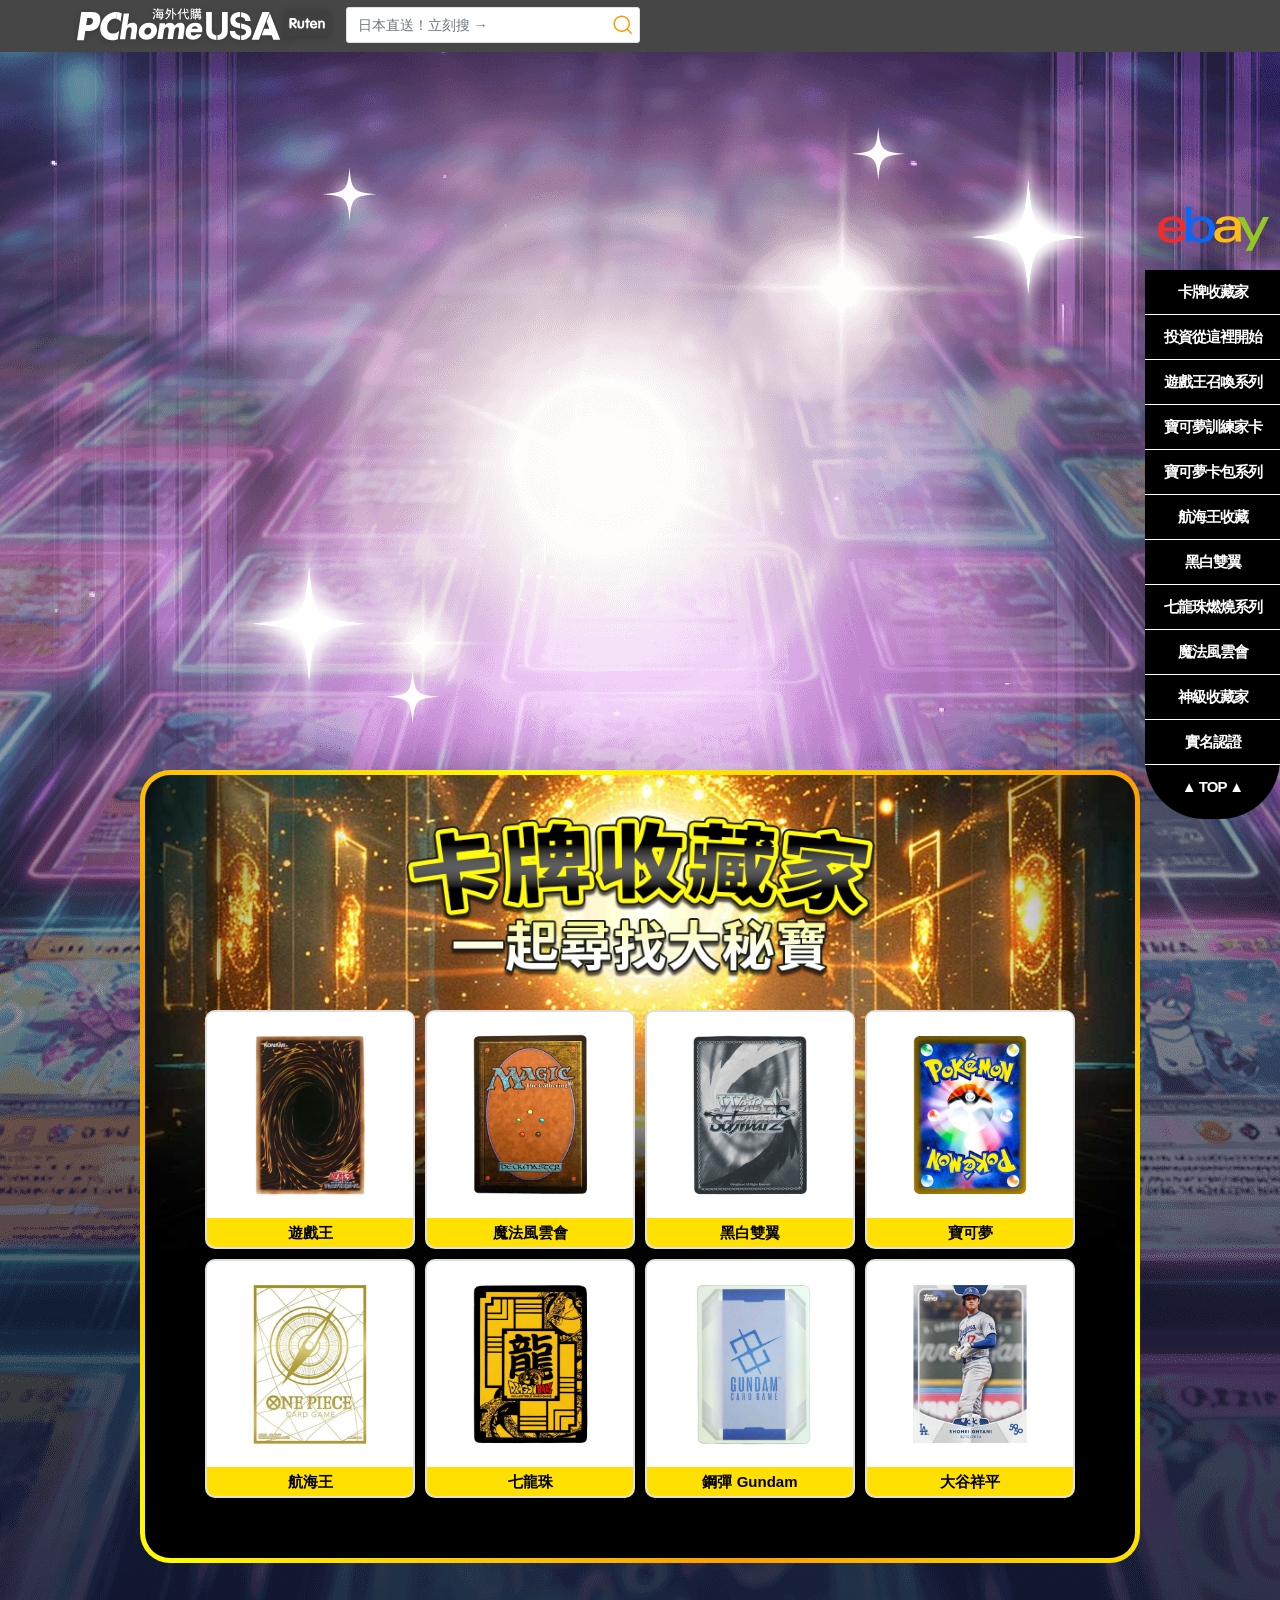
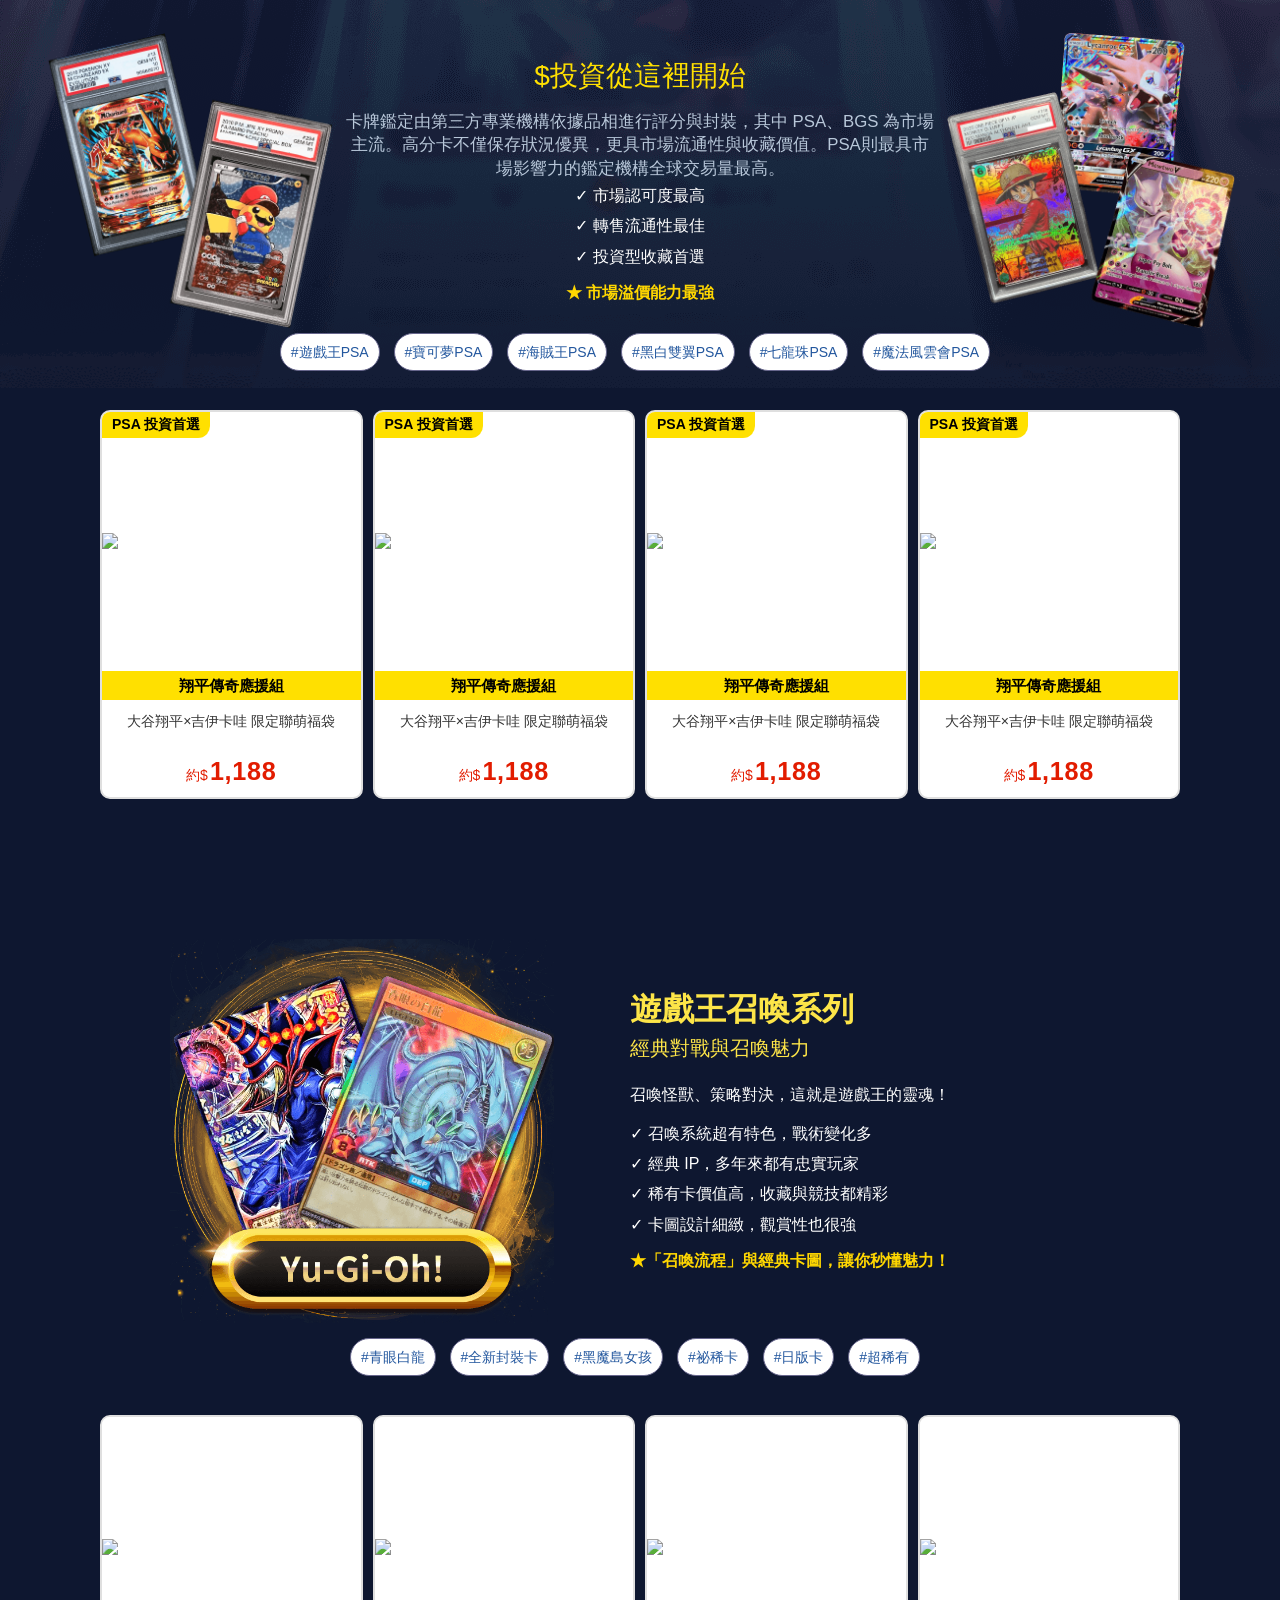
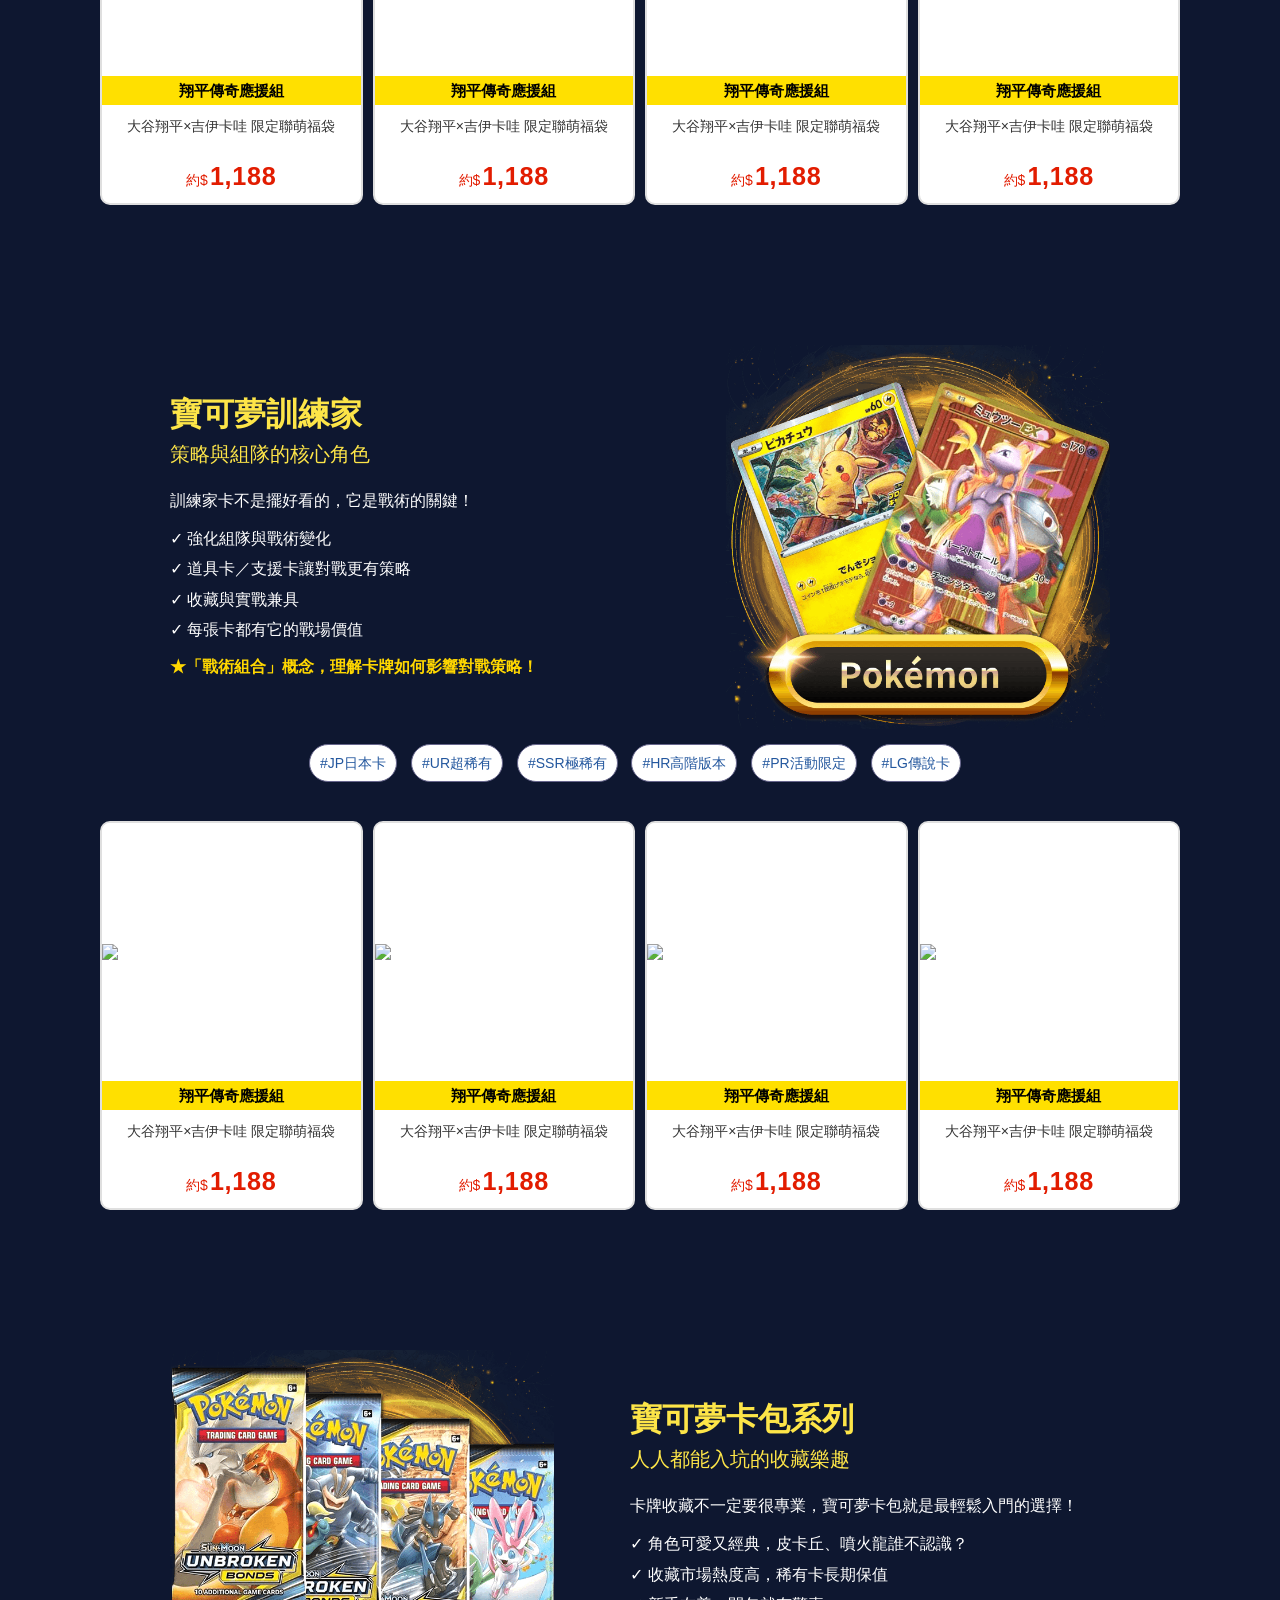
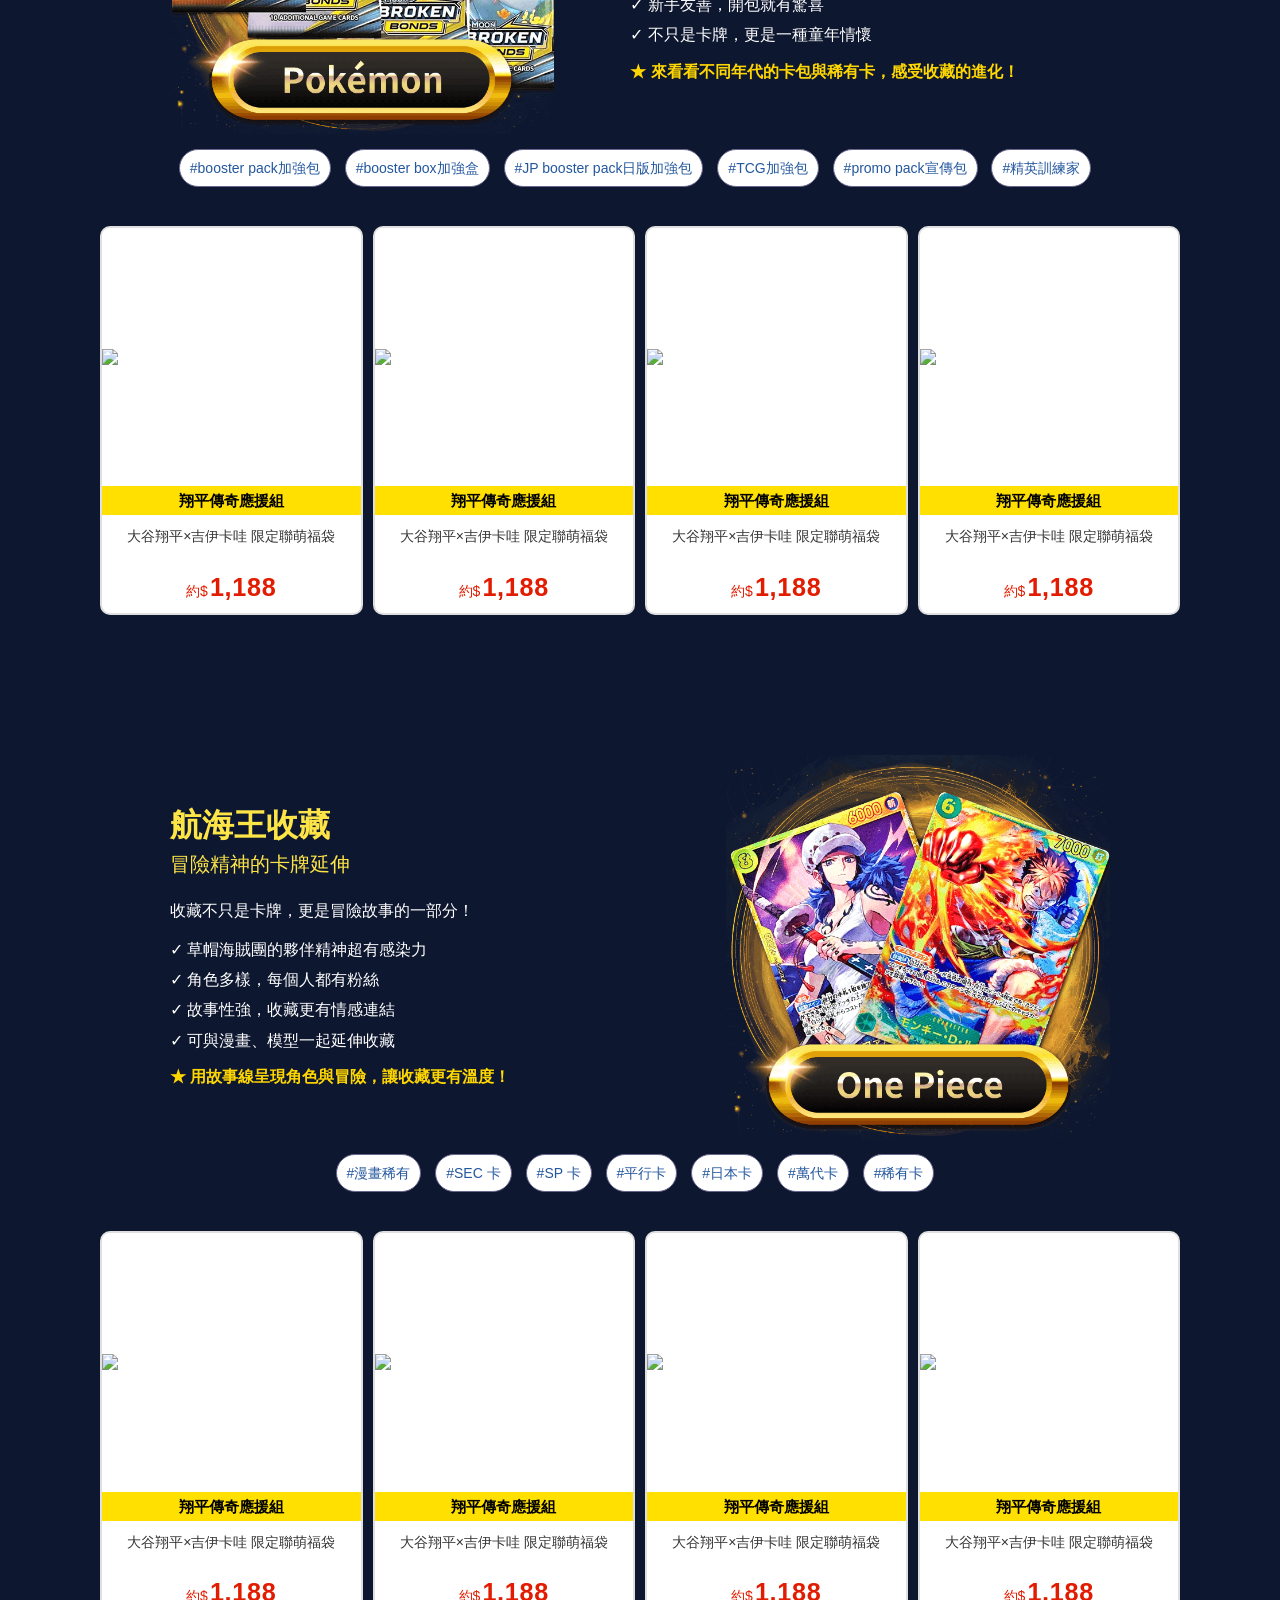
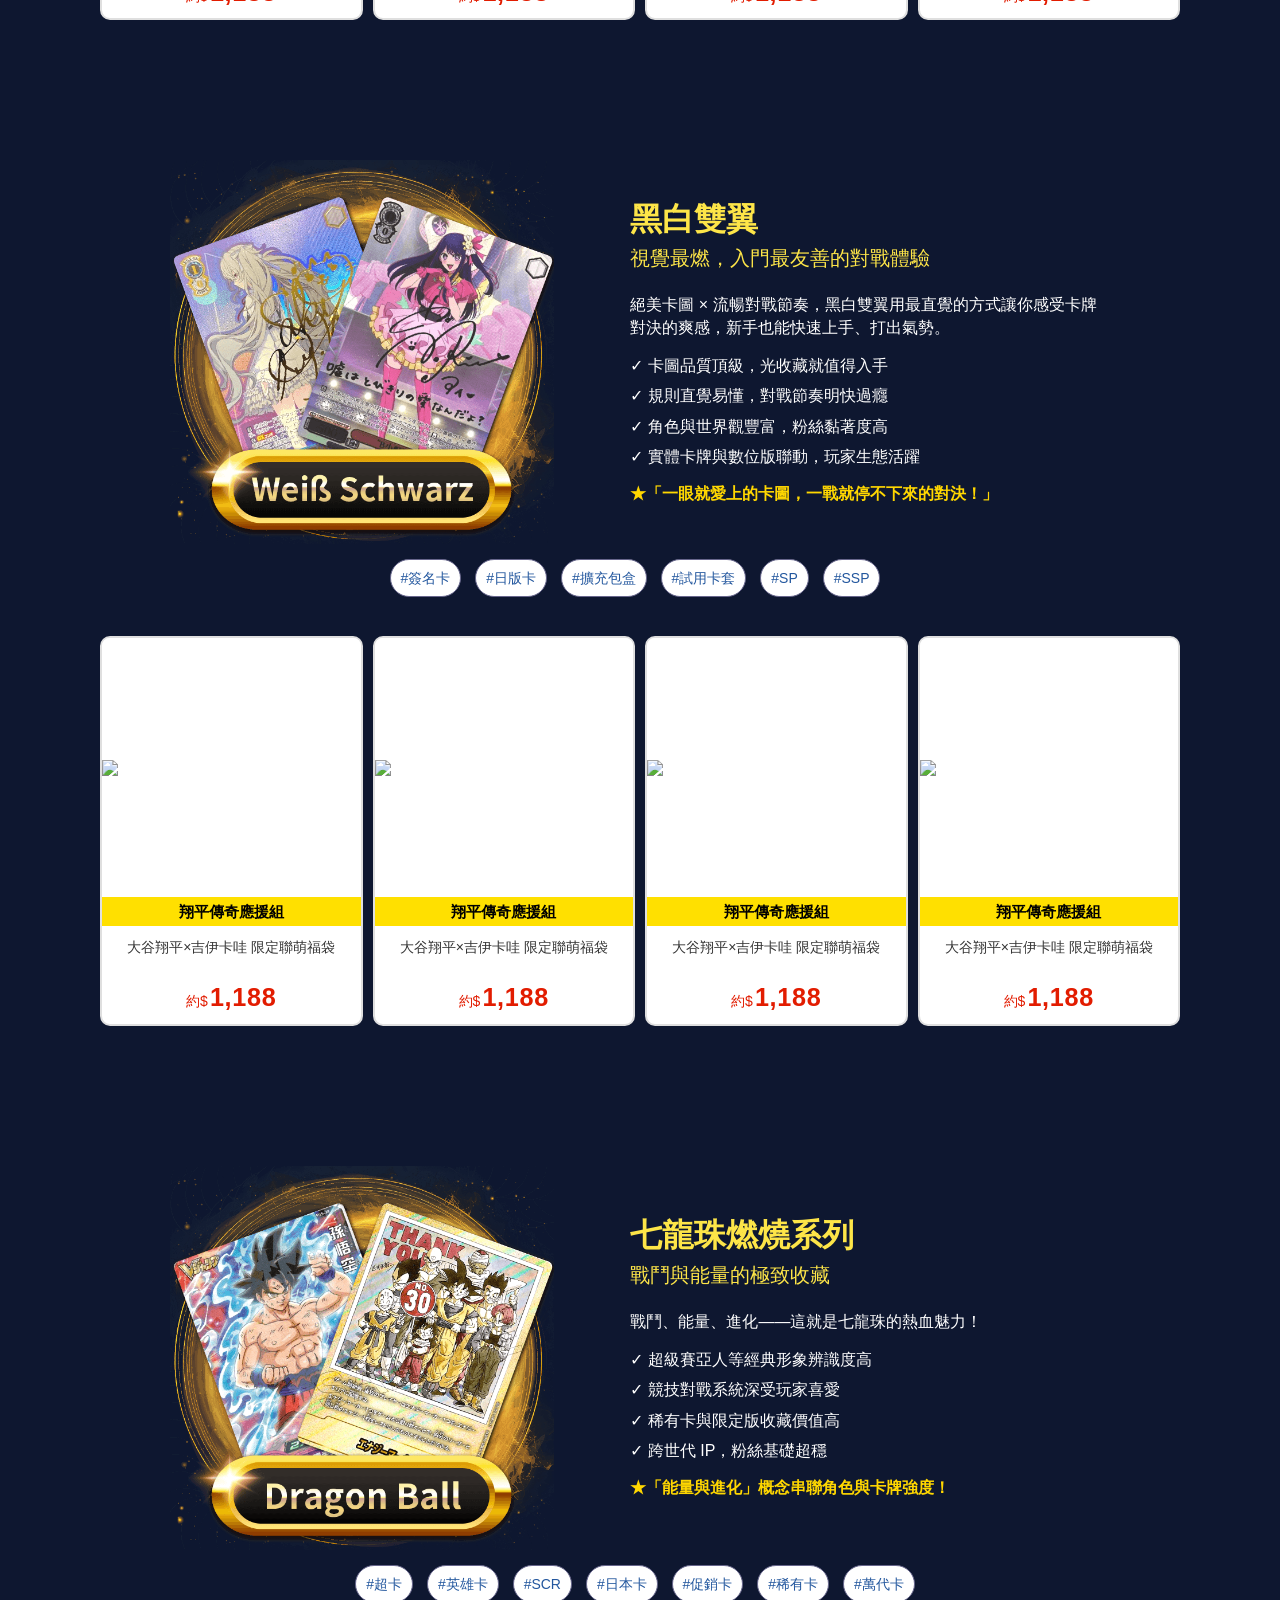
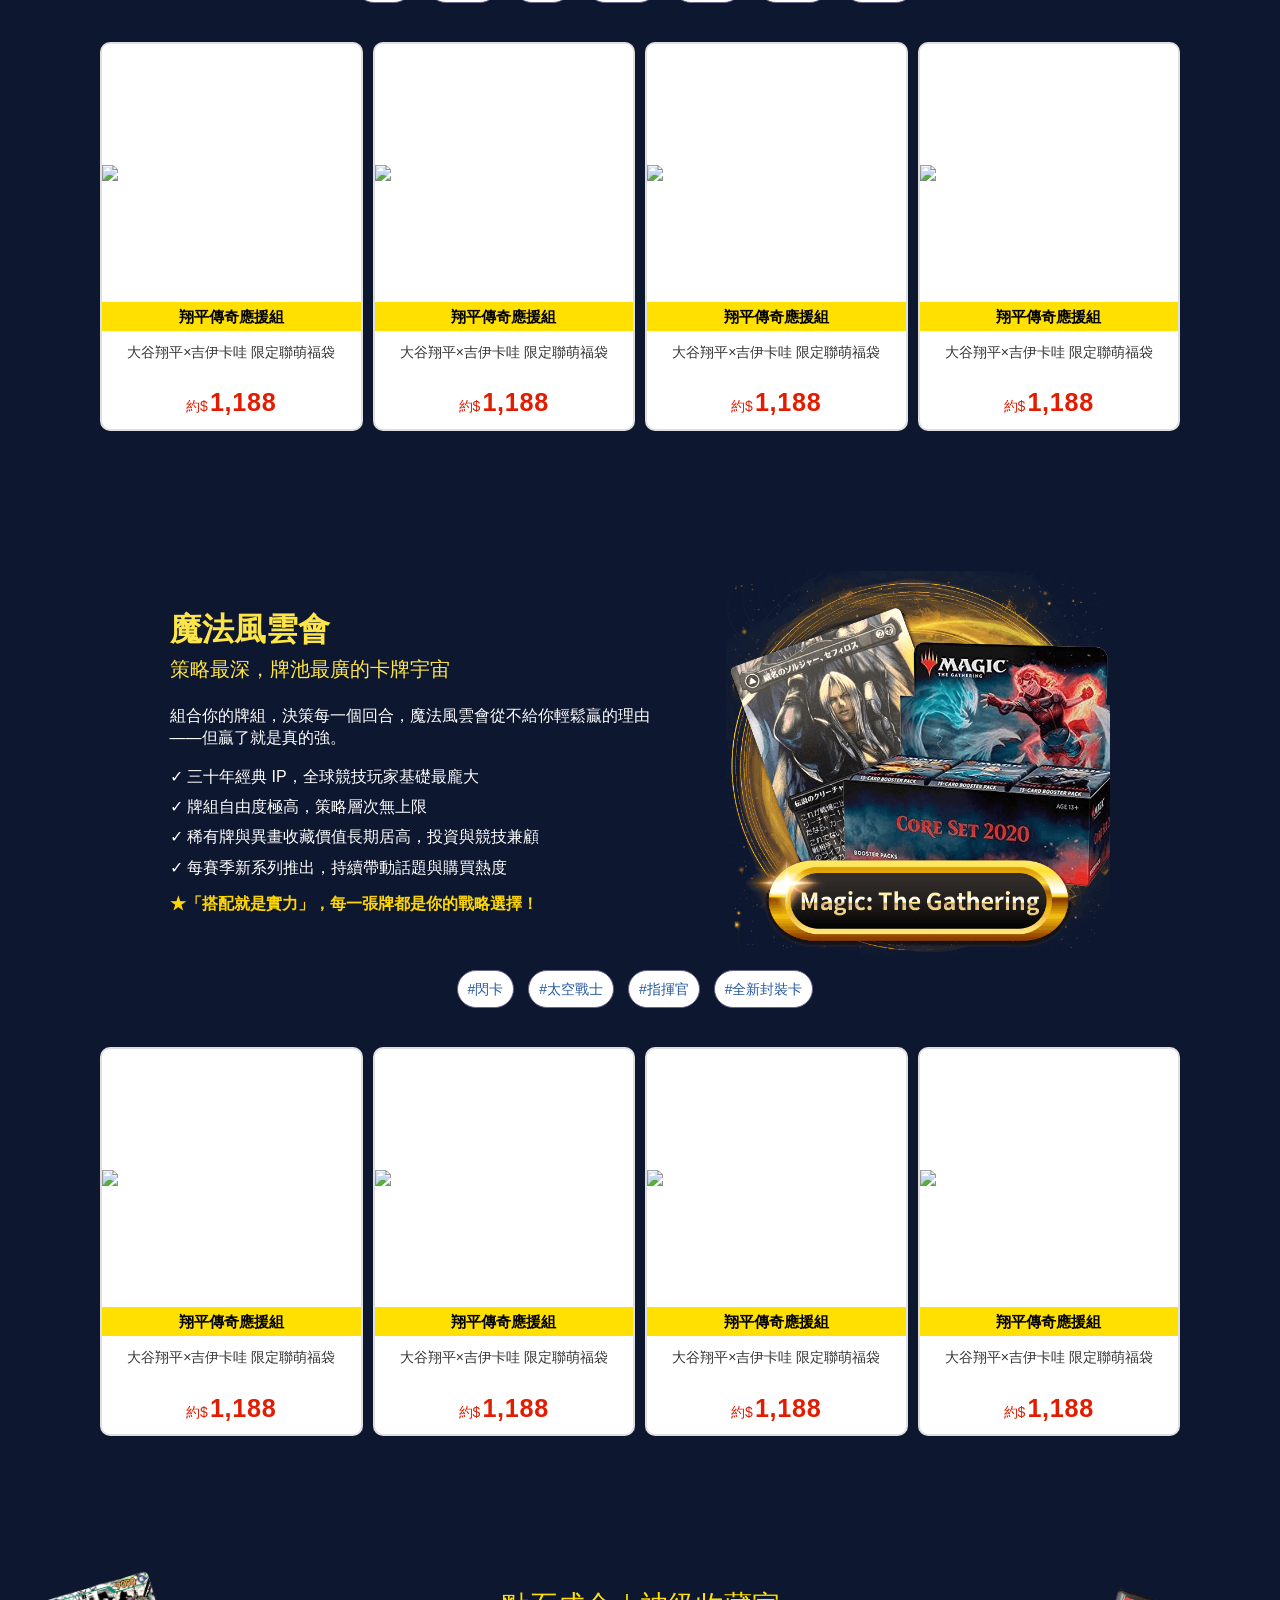
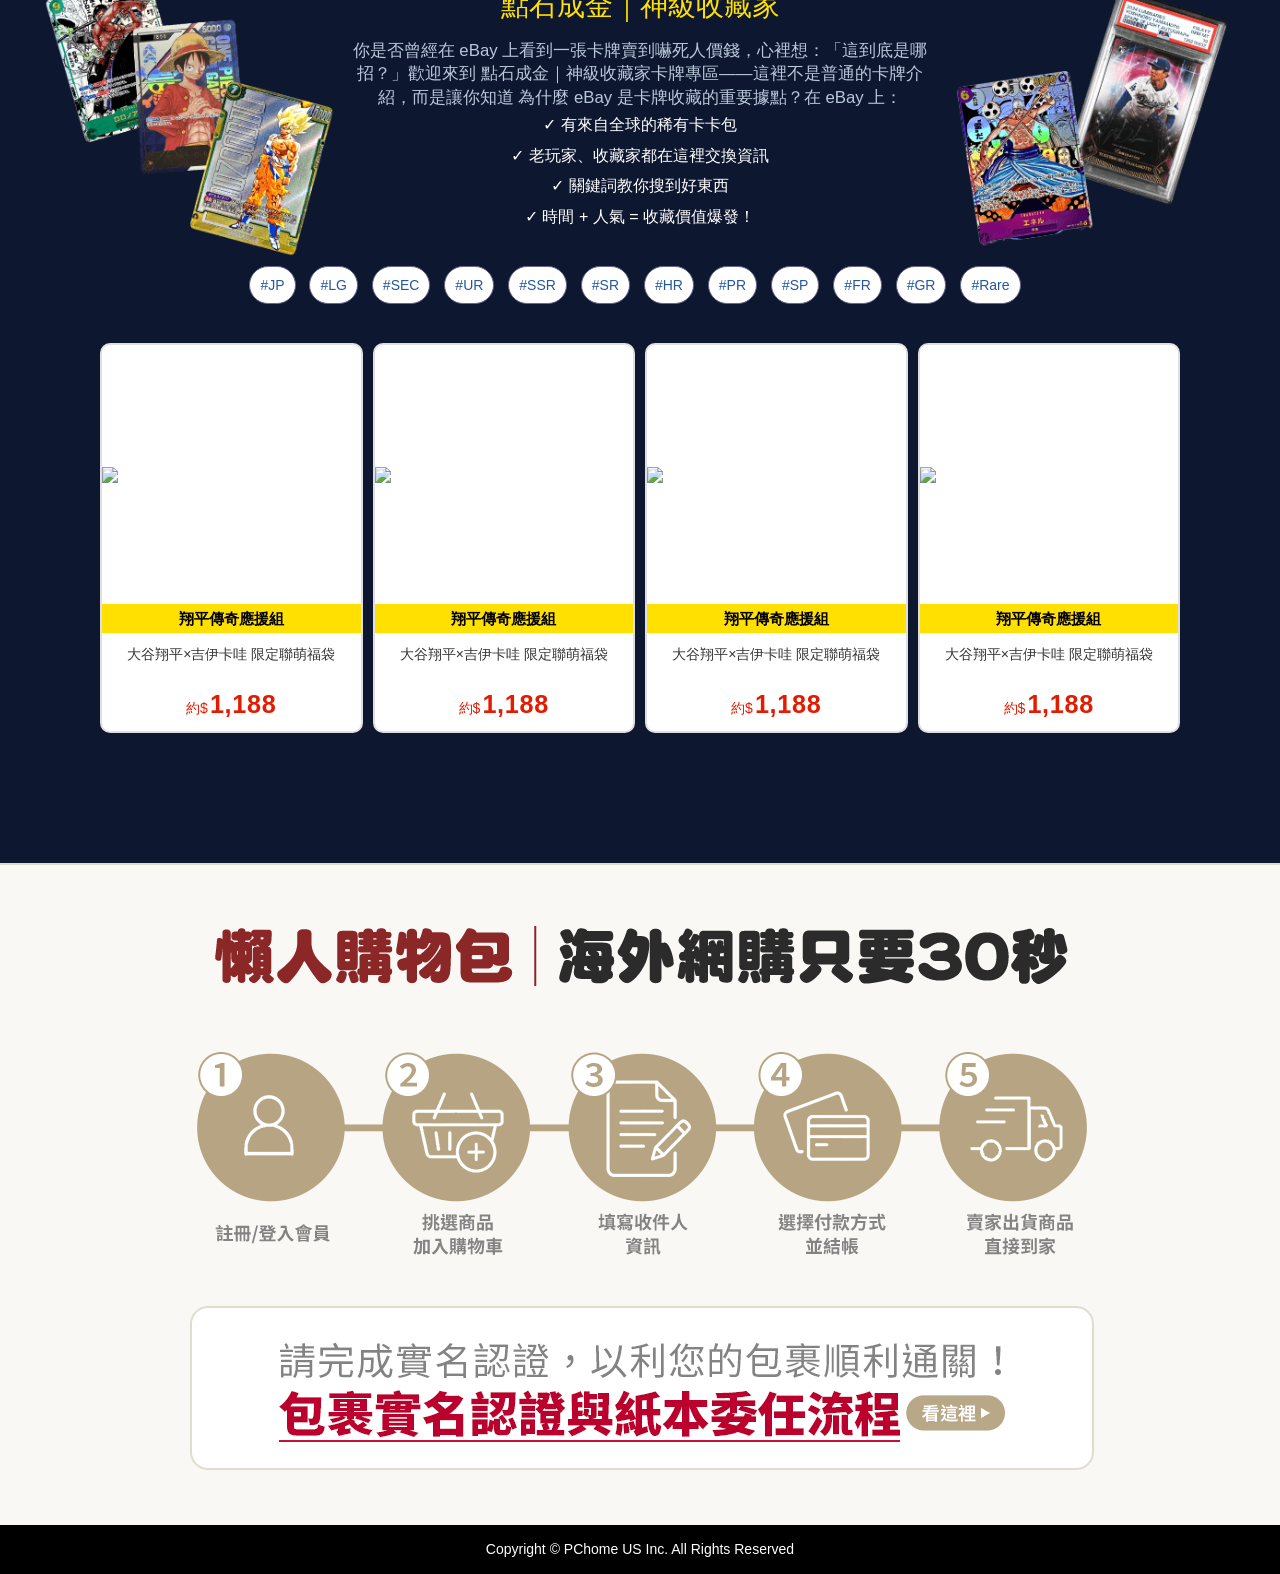
==== commit f5af3a51: "feat: update index.html structure and content for API practice" ====
--- a/HTML/index.html
+++ b/HTML/index.html
@@ -733,7 +733,7 @@
               href="https://www.ruten.com.tw/find/?q=Weiss%20Schwarz%20SSP&platform=ebay&shipfee=0"><span>SSP</span></a></strong>
         </dd>
       </dl>
-      <div class="grid-layout pc-col-4 mb-col-2 mb-gap-sm theme-pd">
+      <div id="grid-section09" class="grid-layout pc-col-4 mb-col-2 mb-gap-sm theme-pd">
         <div class="grid-item">
           <a href="https://www.ruten.com.tw/item/show?22544299484575">
             <div class="imgbox">
@@ -824,7 +824,7 @@
               href="https://www.ruten.com.tw/find/?q=Dragon%20Ball%20Bandai%20card&platform=ebay&shipfee=0"><span>萬代卡</span></a></strong>
         </dd>
       </dl>
-      <div class="grid-layout pc-col-4 mb-col-2 mb-gap-sm theme-pd">
+      <div id="grid-section07" class="grid-layout pc-col-4 mb-col-2 mb-gap-sm theme-pd">
         <div class="grid-item">
           <a href="https://www.ruten.com.tw/item/show?22544299484575">
             <div class="imgbox">
@@ -909,7 +909,7 @@
               href="https://www.ruten.com.tw/find/?q=mtg%20Booster%20Box&platform=ebay&shipfee=0&sort=prc%2Fdc"><span>全新封裝卡</span></a></strong>
         </dd>
       </dl>
-      <div class="grid-layout pc-col-4 mb-col-2 mb-gap-sm theme-pd">
+      <div id="grid-section10" class="grid-layout pc-col-4 mb-col-2 mb-gap-sm theme-pd">
         <div class="grid-item">
           <a href="https://www.ruten.com.tw/item/show?22544299484575">
             <div class="imgbox">
@@ -982,7 +982,7 @@
         <div class="hero-right pc_show"><img src="./images/category-tcg-right.png"></div>
       </div>
       <dl class="Hashtag">
-        <dd>
+        <dd id="tags-section08">
           <strong><a
               href="https://www.ruten.com.tw/find/?q=Pokemon%20Japanese%20card&platform=ebay&shipfee=0&cateid=00050014&sort=ords%2Fdc"><span>JP</span></a></strong>
           <strong><a
@@ -1009,7 +1009,7 @@
               href="https://www.ruten.com.tw/find/?q=R&platform=ebay&shipfee=0&cateid=00050014"><span>Rare</span></a></strong>
         </dd>
       </dl>
-      <div class="grid-layout pc-col-4 mb-col-2 mb-gap-sm theme-pd">
+      <div id="grid-section08" class="grid-layout pc-col-4 mb-col-2 mb-gap-sm theme-pd">
         <div class="grid-item">
           <a href="https://www.ruten.com.tw/item/show?22544299484575">
             <div class="imgbox">
@@ -1206,9 +1206,11 @@
   </script>
 
   <script>
-    // === API 商品串接 ===
+    // === API 商品串接（含幣別轉換） ===
     (function () {
-      var API_URL = 'https://pub.stage.ruten.com.tw/api/ebay_japan_data.json';
+      var DATA_URL = 'https://pub.stage.ruten.com.tw/api/ebay_japan_data.json';
+      var EXCHANGE_URL = 'https://rtapi.ruten.com.tw/api/exchange/v1/index.php/currency?cur=usd,jpy,cad';
+      var PROD_API_BASE = 'https://rtapi.ruten.com.tw/api/prod/v3/index.php/prod?id=';
 
       // 分類代碼 → grid 容器 id 的對應表
       var categoryMap = {
@@ -1216,7 +1218,11 @@
         'B': 'grid-section05',   // 遊戲王召喚系列
         'C': 'grid-section04',   // 寶可夢訓練家
         'D': 'grid-section03',   // 寶可夢卡包系列
-        'E': 'grid-section06'    // 航海王收藏
+        'E': 'grid-section06',   // 航海王收藏
+        'F': 'grid-section09',   // 黑白雙翼
+        'G': 'grid-section07',   // 七龍珠燃燒系列
+        'H': 'grid-section10',   // 魔法風雲會
+        'I': 'grid-section08'    // 點石成金｜神級收藏家
       };
 
       // 從 category 字串（e.g. "A - 投資從這裡開始"）取出開頭字母
@@ -1224,11 +1230,12 @@
         return category ? category.trim().charAt(0) : '';
       }
 
-      // 建立單一商品卡片 HTML
-      // showPromoMini: 是否在 imgbox 內顯示 promo-tag-mini（僅 section_02 使用）
-      function buildCardHTML(item, showPromoMini) {
+      // 建立單一商品卡片 HTML（新增 twdPrice 參數，處理幣別轉換後呈現）
+      function buildCardHTML(item, showPromoMini, twdPrice) {
         var link = 'https://www.ruten.com.tw/item/show?' + item.gno;
         var miniTag = showPromoMini ? '<div class="promo-tag-mini"> PSA 投資首選 </div>' : '';
+        var priceText = (twdPrice != null) ? Math.round(twdPrice).toLocaleString() : '--';
+
         return '<div class="grid-item">' +
           '<a href="' + link + '">' +
           '<div class="imgbox">' +
@@ -1238,15 +1245,32 @@
           '<div class="promo-tag">' + item.subtitle + '</div>' +
           '<div class="pd-content">' +
           '<span class="name">' + item.title + '</span>' +
-          '<div class="price">約$<b>--</b></div>' +
+          '<div class="price">約$<b>' + priceText + '</b></div>' +
           '</div>' +
           '</a>' +
           '</div>';
       }
 
-      fetch(API_URL)
-        .then(function (res) { return res.json(); })
-        .then(function (data) {
+      Promise.all([
+        fetch(EXCHANGE_URL).then(function (r) { return r.json(); }),
+        fetch(DATA_URL).then(function (r) { return r.json(); })
+      ])
+        .then(function (results) {
+          var exchangeData = results[0];
+          var data = results[1];
+
+          // 處理匯率資料 -> key 大寫的 rateMap { USD: 32.xx, JPY: 0.22... }
+          var rateMap = { TWD: 1 };
+          if (Array.isArray(exchangeData)) {
+            exchangeData.forEach(function (entry) {
+              if (entry.cur) rateMap[entry.cur.toUpperCase()] = entry.rate || 1;
+            });
+          } else if (exchangeData && typeof exchangeData === 'object') {
+            Object.keys(exchangeData).forEach(function (k) {
+              rateMap[k.toUpperCase()] = exchangeData[k] || 1;
+            });
+          }
+
           // 依分類歸類商品
           var grouped = {};
           data.forEach(function (item) {
@@ -1255,21 +1279,41 @@
             grouped[key].push(item);
           });
 
-          // 填入各 section
-          Object.keys(categoryMap).forEach(function (key) {
-            var grid = document.getElementById(categoryMap[key]);
-            if (!grid) return;
-            var items = grouped[key] || [];
-            if (items.length === 0) return;
-            // 清除既有靜態卡片
-            grid.innerHTML = '';
-            items.forEach(function (item) {
-              grid.insertAdjacentHTML('beforeend', buildCardHTML(item, key === 'A'));
+          // 將所有商品的 gno 取出，批次查詢 Prod API
+          var allGnos = data.map(function (item) { return item.gno; }).join(',');
+
+          return fetch(PROD_API_BASE + allGnos)
+            .then(function (r) { return r.json(); })
+            .then(function (prodData) {
+              // 建立 gno → 台幣換算後價格的對照表
+              var priceMap = {};
+              (Array.isArray(prodData) ? prodData : []).forEach(function (prod) {
+                var rawPrice = prod.PriceRange && prod.PriceRange[0];
+                var cur = (prod.Currency || 'TWD').toUpperCase();
+                var rate = (rateMap[cur] != null) ? rateMap[cur] : 1;
+                if (rawPrice != null) {
+                  priceMap[prod.Id] = rawPrice * rate;
+                }
+              });
+
+              // 填入各 section
+              Object.keys(categoryMap).forEach(function (key) {
+                var grid = document.getElementById(categoryMap[key]);
+                if (!grid) return;
+                var items = grouped[key] || [];
+                if (items.length === 0) return;
+
+                // 清除既有靜態卡片
+                grid.innerHTML = '';
+                items.forEach(function (item) {
+                  var twdPrice = (priceMap[item.gno] != null) ? priceMap[item.gno] : null;
+                  grid.insertAdjacentHTML('beforeend', buildCardHTML(item, key === 'A', twdPrice));
+                });
+              });
             });
-          });
         })
         .catch(function (err) {
-          console.error('[API] 無法載入商品資料:', err);
+          console.error('[API] 無法載入商品/價格資料:', err);
         });
     })();
   </script>
@@ -1288,7 +1332,8 @@
         'E': 'tags-section06',   // 航海王收藏
         'F': 'tags-section09',   // 黑白雙翼
         'G': 'tags-section07',   // 七龍珠燃燒系列
-        'H': 'tags-section10'    // 魔法風雲會
+        'H': 'tags-section10',   // 魔法風雲會
+        'I': 'tags-section08'    // 點石成金｜神級收藏家
       };
 
       function getCategoryKey(category) {
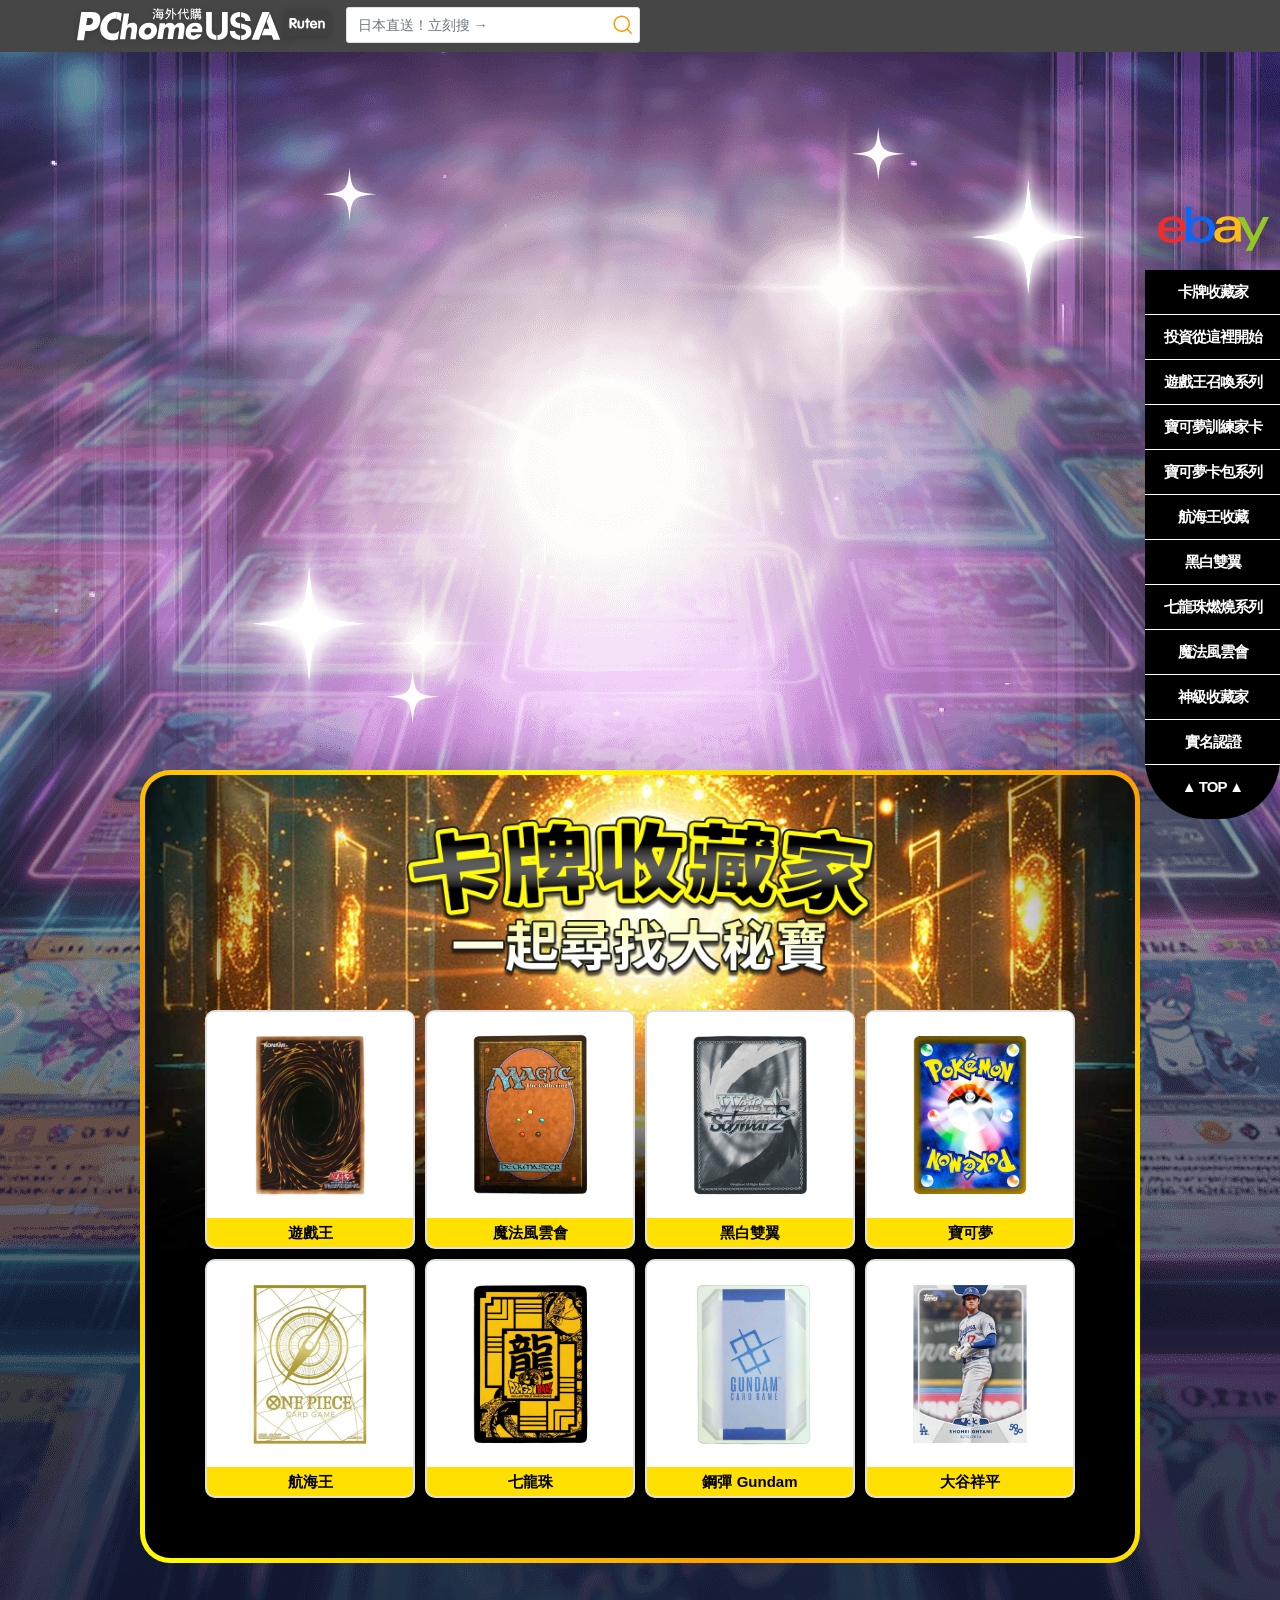
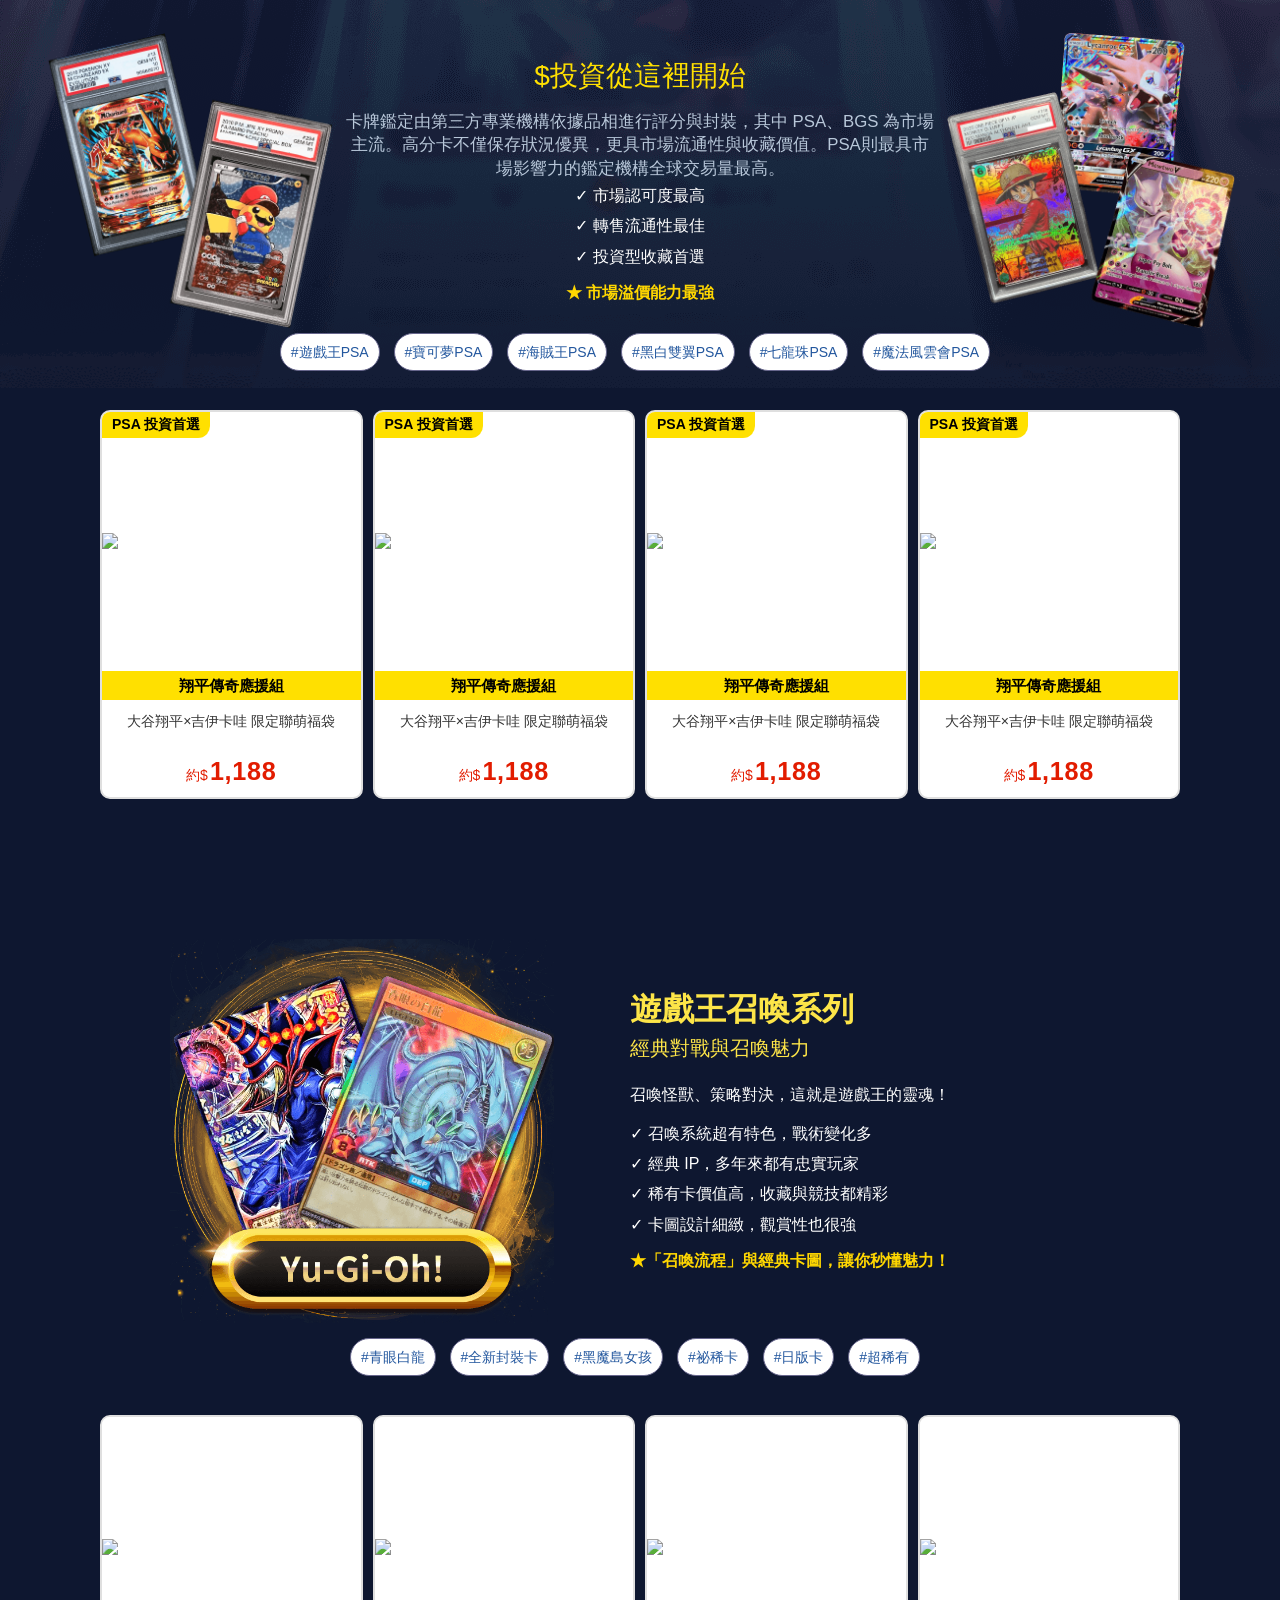
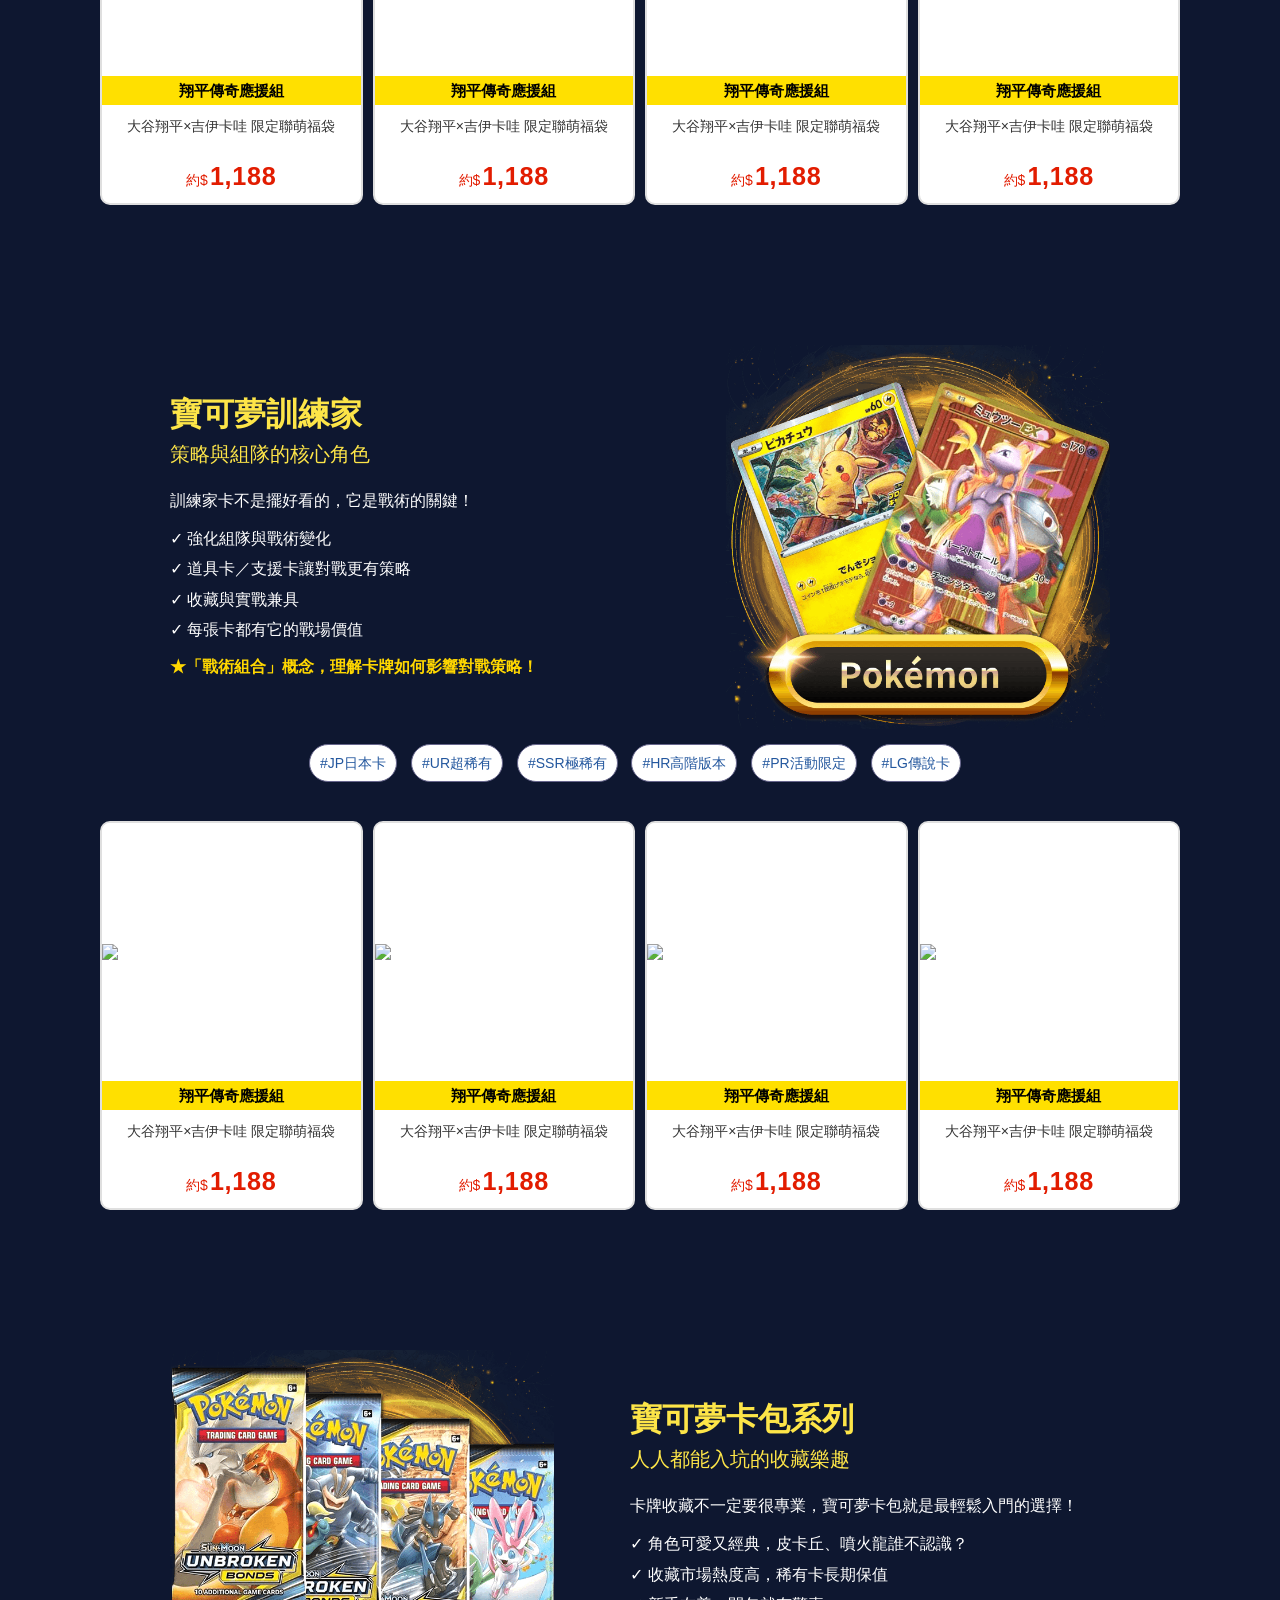
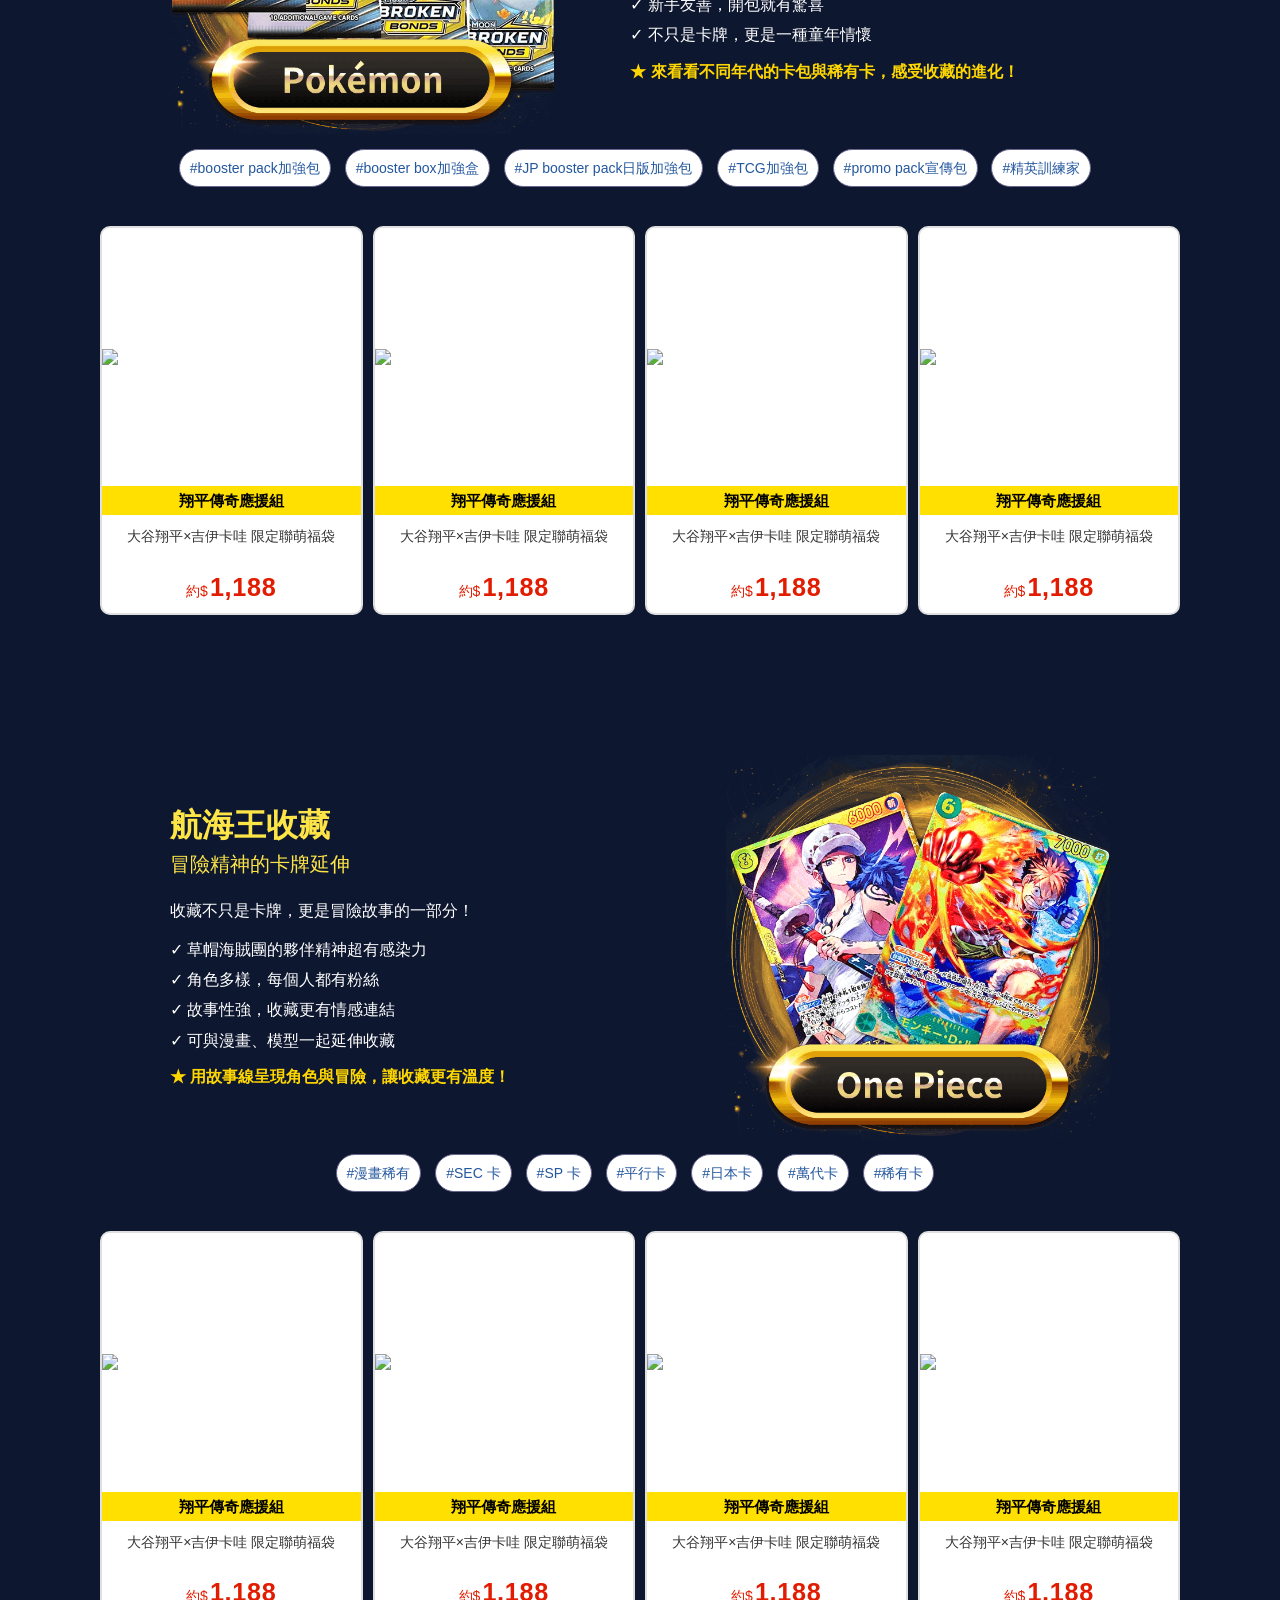
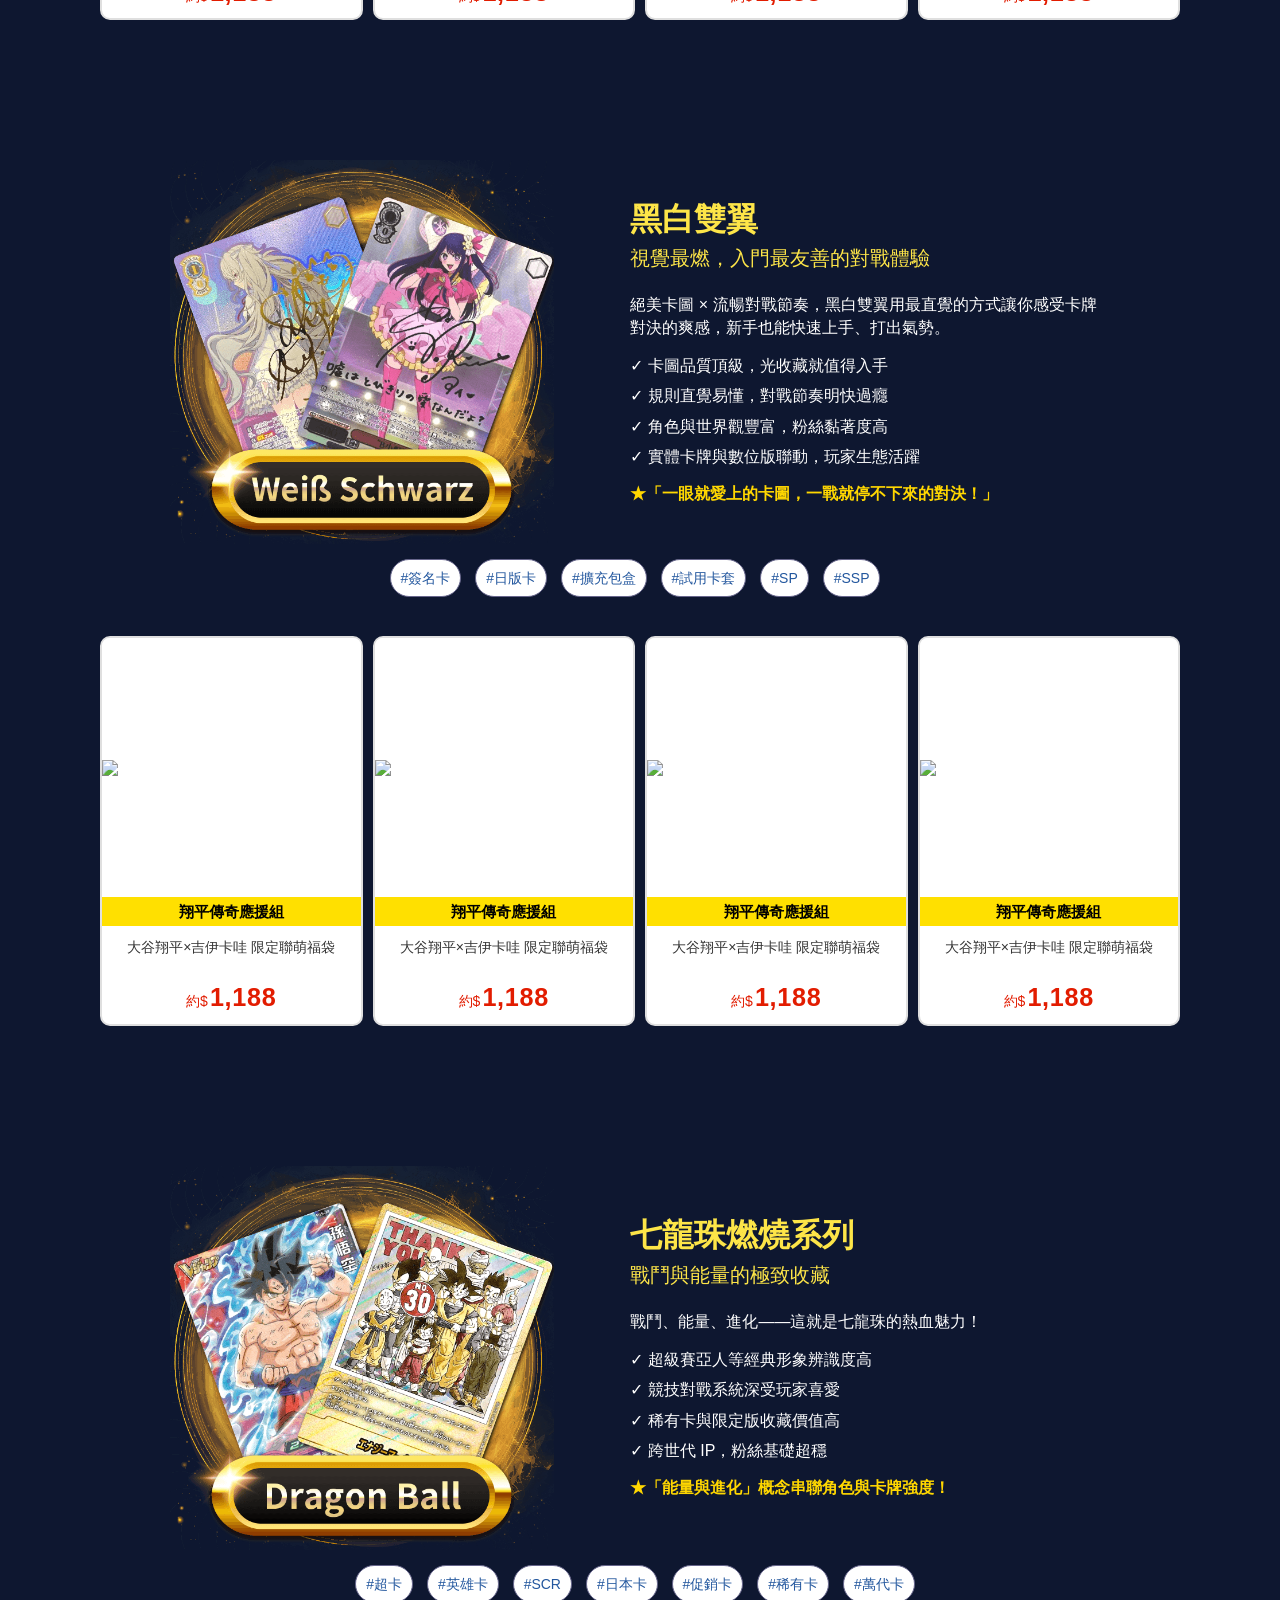
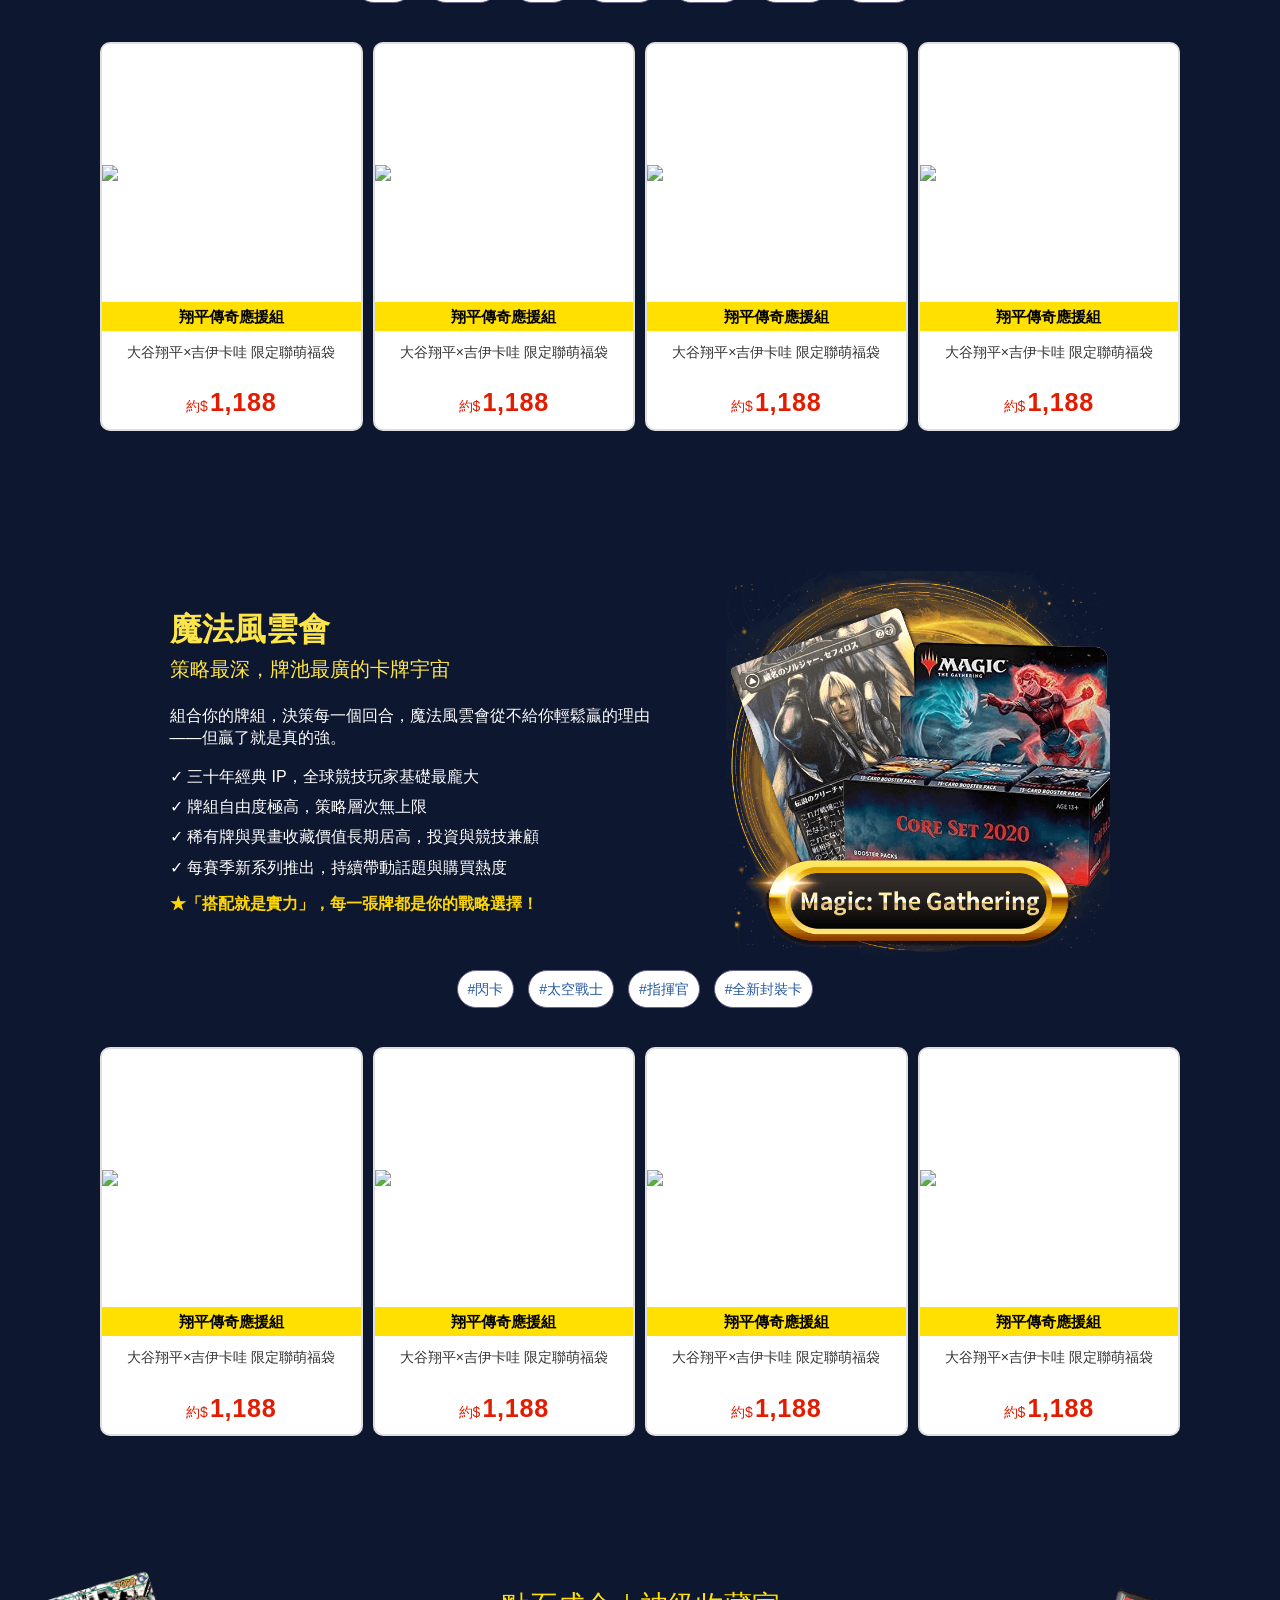
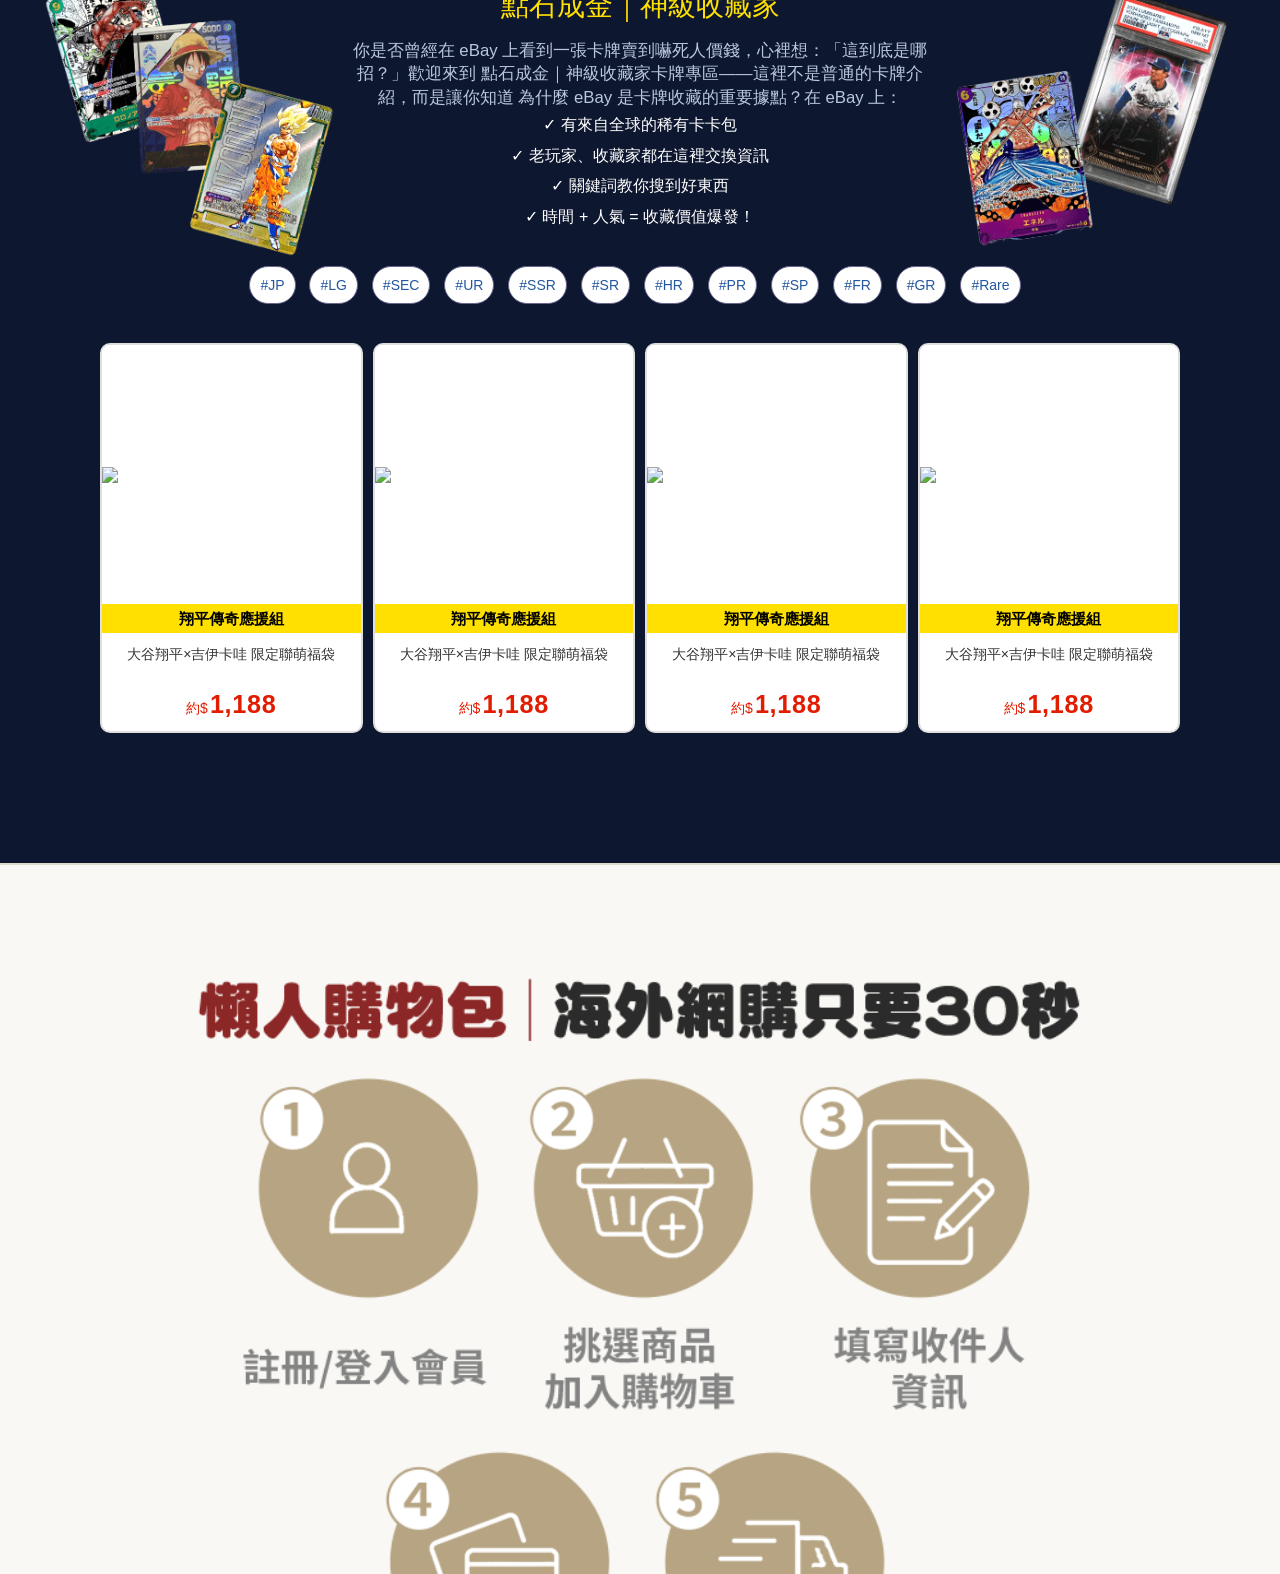
==== commit 6dcbebb0: "feat: update HTML structure and content in index.html" ====
--- a/HTML/index.html
+++ b/HTML/index.html
@@ -1212,66 +1212,41 @@
       var EXCHANGE_URL = 'https://rtapi.ruten.com.tw/api/exchange/v1/index.php/currency?cur=usd,jpy,cad';
       var PROD_API_BASE = 'https://rtapi.ruten.com.tw/api/prod/v3/index.php/prod?id=';
 
-      // 分類代碼 → grid 容器 id 的對應表
       var categoryMap = {
-        'A': 'grid-section02',   // 投資從這裡開始
-        'B': 'grid-section05',   // 遊戲王召喚系列
-        'C': 'grid-section04',   // 寶可夢訓練家
-        'D': 'grid-section03',   // 寶可夢卡包系列
-        'E': 'grid-section06',   // 航海王收藏
-        'F': 'grid-section09',   // 黑白雙翼
-        'G': 'grid-section07',   // 七龍珠燃燒系列
-        'H': 'grid-section10',   // 魔法風雲會
-        'I': 'grid-section08'    // 點石成金｜神級收藏家
+        'A': 'grid-section02',
+        'B': 'grid-section05',
+        'C': 'grid-section04',
+        'D': 'grid-section03',
+        'E': 'grid-section06',
+        'F': 'grid-section09',
+        'G': 'grid-section07',
+        'H': 'grid-section10',
+        'I': 'grid-section08'
       };
 
-      // 從 category 字串（e.g. "A - 投資從這裡開始"）取出開頭字母
       function getCategoryKey(category) {
         return category ? category.trim().charAt(0) : '';
       }
 
-      // 建立單一商品卡片 HTML（新增 twdPrice 參數，處理幣別轉換後呈現）
-      function buildCardHTML(item, showPromoMini, twdPrice) {
+      function buildCardHTML(item, showPromoMini) {
         var link = 'https://www.ruten.com.tw/item/show?' + item.gno;
         var miniTag = showPromoMini ? '<div class="promo-tag-mini"> PSA 投資首選 </div>' : '';
-        var priceText = (twdPrice != null) ? Math.round(twdPrice).toLocaleString() : '--';
-
-        return '<div class="grid-item">' +
+        return '<div class="grid-item" data-gno="' + item.gno + '">' +
           '<a href="' + link + '">' +
-          '<div class="imgbox">' +
-          miniTag +
+          '<div class="imgbox">' + miniTag +
           '<img src="' + item.image + '" alt="' + item.title + '" loading="lazy">' +
           '</div>' +
           '<div class="promo-tag">' + item.subtitle + '</div>' +
           '<div class="pd-content">' +
           '<span class="name">' + item.title + '</span>' +
-          '<div class="price">約$<b>' + priceText + '</b></div>' +
-          '</div>' +
-          '</a>' +
-          '</div>';
+          '<div class="price">約$<b>--</b></div>' +
+          '</div></a></div>';
       }
 
-      Promise.all([
-        fetch(EXCHANGE_URL).then(function (r) { return r.json(); }),
-        fetch(DATA_URL).then(function (r) { return r.json(); })
-      ])
-        .then(function (results) {
-          var exchangeData = results[0];
-          var data = results[1];
-
-          // 處理匯率資料 -> key 大寫的 rateMap { USD: 32.xx, JPY: 0.22... }
-          var rateMap = { TWD: 1 };
-          if (Array.isArray(exchangeData)) {
-            exchangeData.forEach(function (entry) {
-              if (entry.cur) rateMap[entry.cur.toUpperCase()] = entry.rate || 1;
-            });
-          } else if (exchangeData && typeof exchangeData === 'object') {
-            Object.keys(exchangeData).forEach(function (k) {
-              rateMap[k.toUpperCase()] = exchangeData[k] || 1;
-            });
-          }
-
-          // 依分類歸類商品
+      // ── Step 1：先抓商品清單，渲染卡片（價格先顯示 --）────────────────
+      fetch(DATA_URL)
+        .then(function (r) { return r.json(); })
+        .then(function (data) {
           var grouped = {};
           data.forEach(function (item) {
             var key = getCategoryKey(item.category);
@@ -1279,44 +1254,67 @@
             grouped[key].push(item);
           });
 
-          // 將所有商品的 gno 取出，批次查詢 Prod API
+          Object.keys(categoryMap).forEach(function (key) {
+            var grid = document.getElementById(categoryMap[key]);
+            if (!grid) return;
+            var items = grouped[key] || [];
+            if (items.length === 0) return;
+            grid.innerHTML = '';
+            items.forEach(function (item) {
+              grid.insertAdjacentHTML('beforeend', buildCardHTML(item, key === 'A'));
+            });
+          });
+
+          // ── Step 2：嘗試抓匯率 + prod 價格，更新已渲染卡片的 price 欄位 ──
           var allGnos = data.map(function (item) { return item.gno; }).join(',');
 
-          return fetch(PROD_API_BASE + allGnos)
-            .then(function (r) { return r.json(); })
-            .then(function (prodData) {
-              // 建立 gno → 台幣換算後價格的對照表
+          Promise.all([
+            fetch(EXCHANGE_URL).then(function (r) { return r.json(); }),
+            fetch(PROD_API_BASE + allGnos).then(function (r) { return r.json(); })
+          ])
+            .then(function (results) {
+              var exchangeData = results[0];
+              var prodData = results[1];
+
+              // 建立匯率對照表
+              var rateMap = { TWD: 1 };
+              if (Array.isArray(exchangeData)) {
+                exchangeData.forEach(function (e) {
+                  if (e.cur) rateMap[e.cur.toUpperCase()] = e.rate || 1;
+                });
+              } else if (exchangeData && typeof exchangeData === 'object') {
+                Object.keys(exchangeData).forEach(function (k) {
+                  rateMap[k.toUpperCase()] = exchangeData[k] || 1;
+                });
+              }
+
+              // 建立 gno → 台幣價格對照表
               var priceMap = {};
               (Array.isArray(prodData) ? prodData : []).forEach(function (prod) {
                 var rawPrice = prod.PriceRange && prod.PriceRange[0];
                 var cur = (prod.Currency || 'TWD').toUpperCase();
                 var rate = (rateMap[cur] != null) ? rateMap[cur] : 1;
-                if (rawPrice != null) {
-                  priceMap[prod.Id] = rawPrice * rate;
-                }
+                if (rawPrice != null) priceMap[prod.Id] = rawPrice * rate;
               });
 
-              // 填入各 section
-              Object.keys(categoryMap).forEach(function (key) {
-                var grid = document.getElementById(categoryMap[key]);
-                if (!grid) return;
-                var items = grouped[key] || [];
-                if (items.length === 0) return;
-
-                // 清除既有靜態卡片
-                grid.innerHTML = '';
-                items.forEach(function (item) {
-                  var twdPrice = (priceMap[item.gno] != null) ? priceMap[item.gno] : null;
-                  grid.insertAdjacentHTML('beforeend', buildCardHTML(item, key === 'A', twdPrice));
-                });
+              // 更新已渲染卡片的 price 欄位
+              Object.keys(priceMap).forEach(function (gno) {
+                var card = document.querySelector('.grid-item[data-gno="' + gno + '"]');
+                if (!card) return;
+                var b = card.querySelector('.price b');
+                if (b) b.textContent = Math.round(priceMap[gno]).toLocaleString();
               });
+            })
+            .catch(function (err) {
+              console.warn('[價格 API] 無法載入，價格顯示 --:', err);
             });
         })
         .catch(function (err) {
-          console.error('[API] 無法載入商品/價格資料:', err);
+          console.error('[API] 無法載入商品資料:', err);
         });
     })();
   </script>
+
 
   <script>
     // === API Tag 串接 ===
